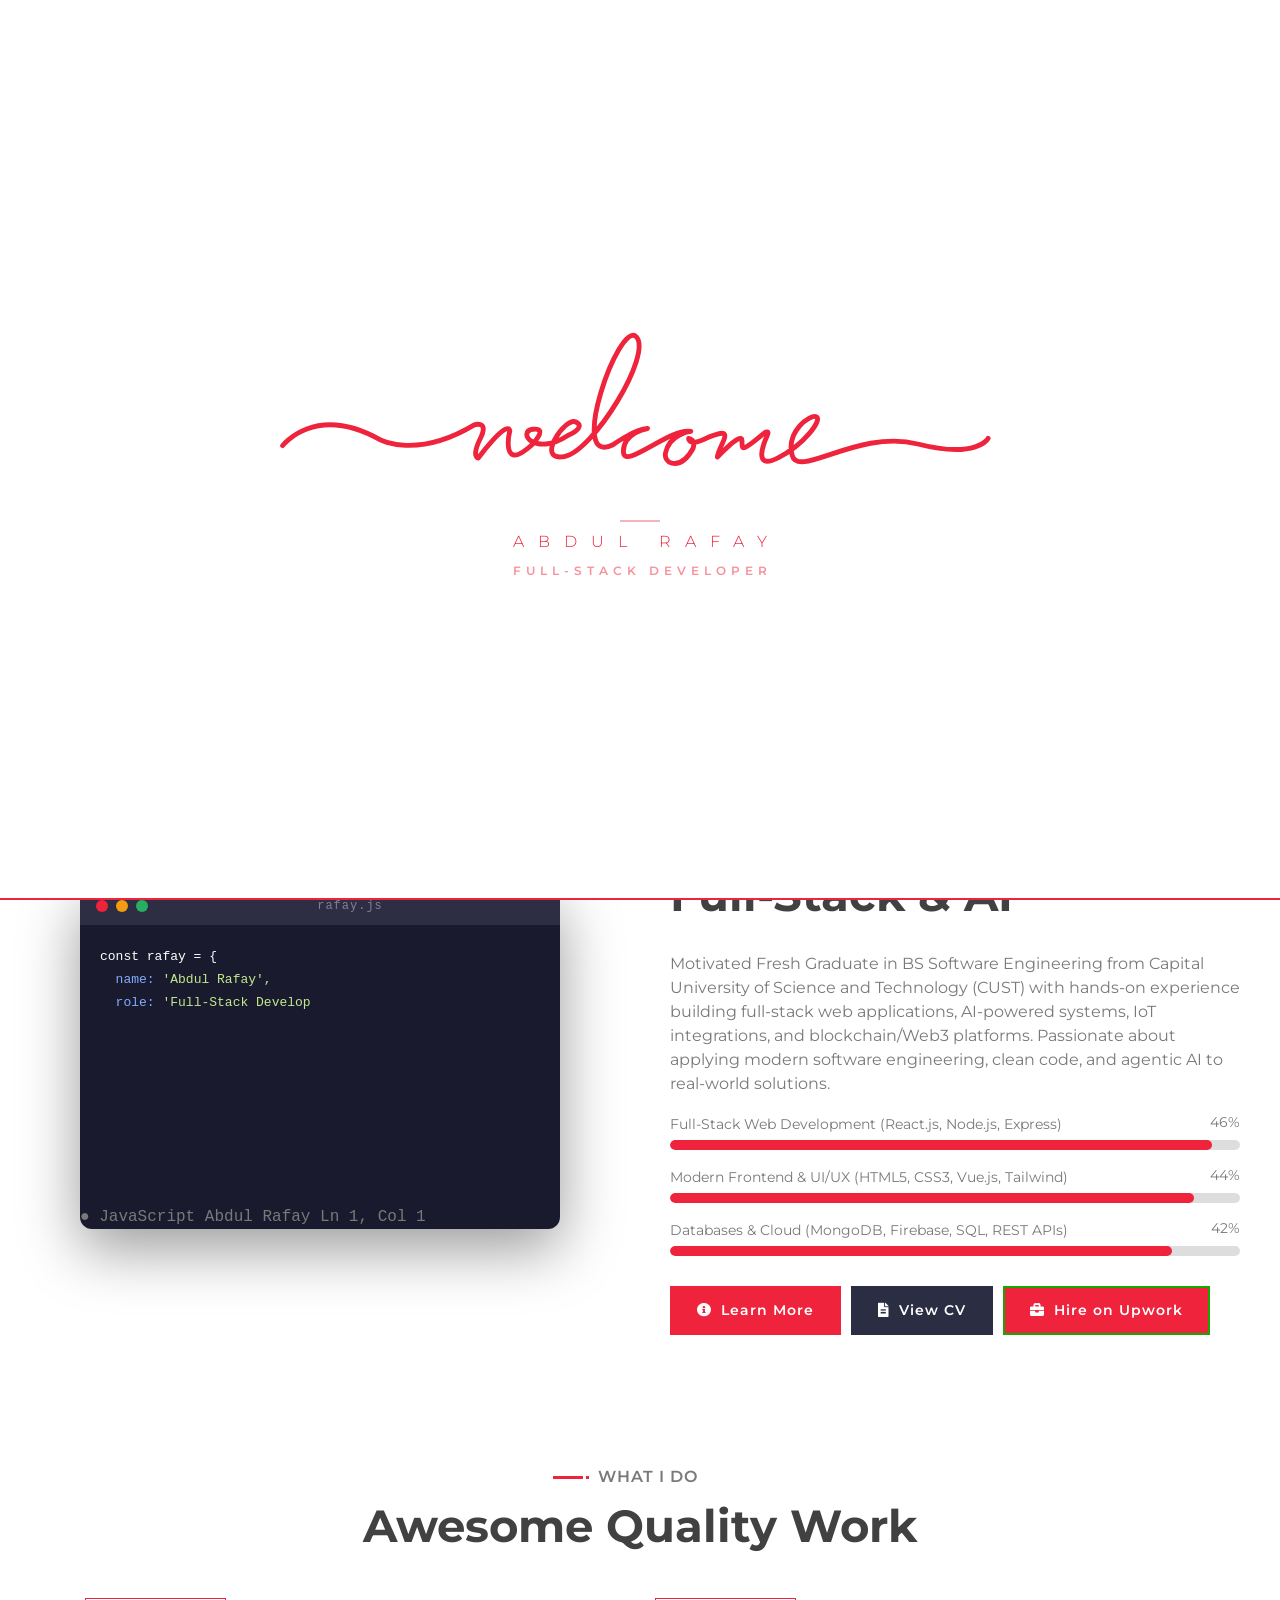
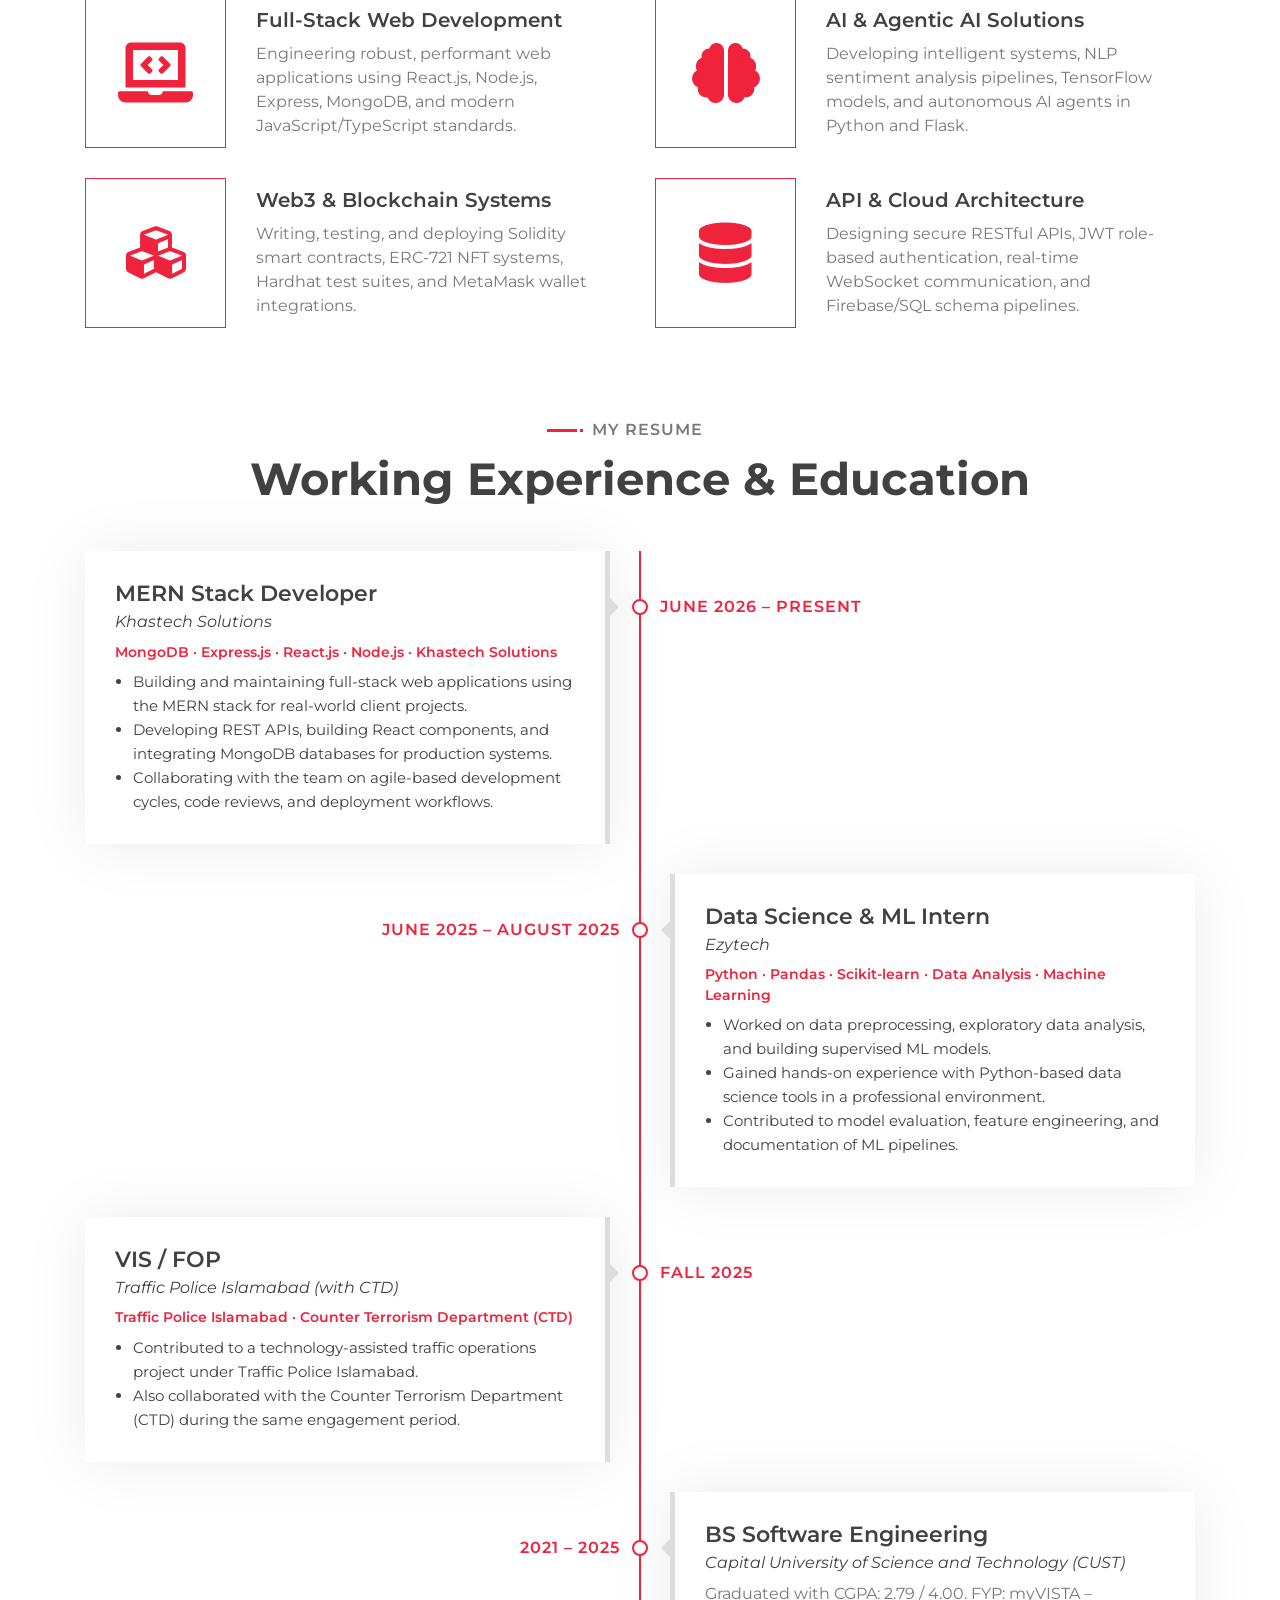
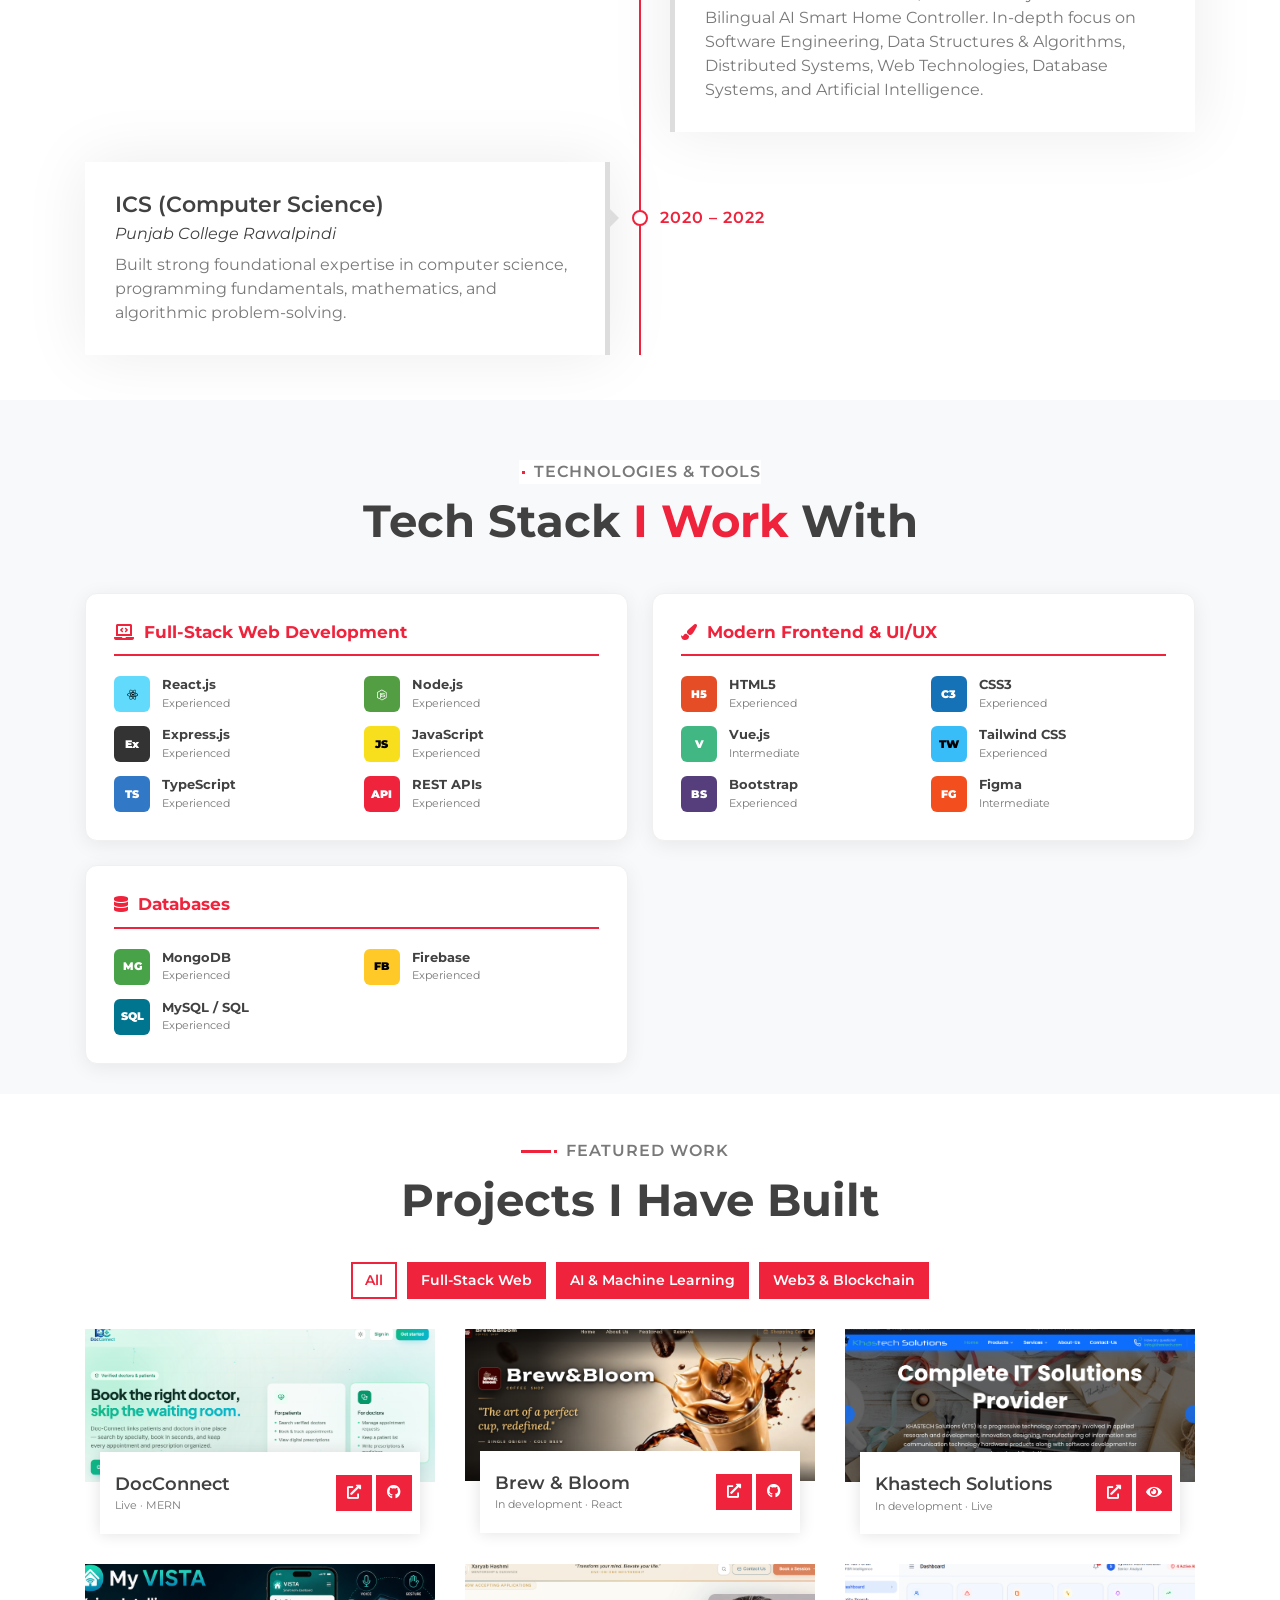
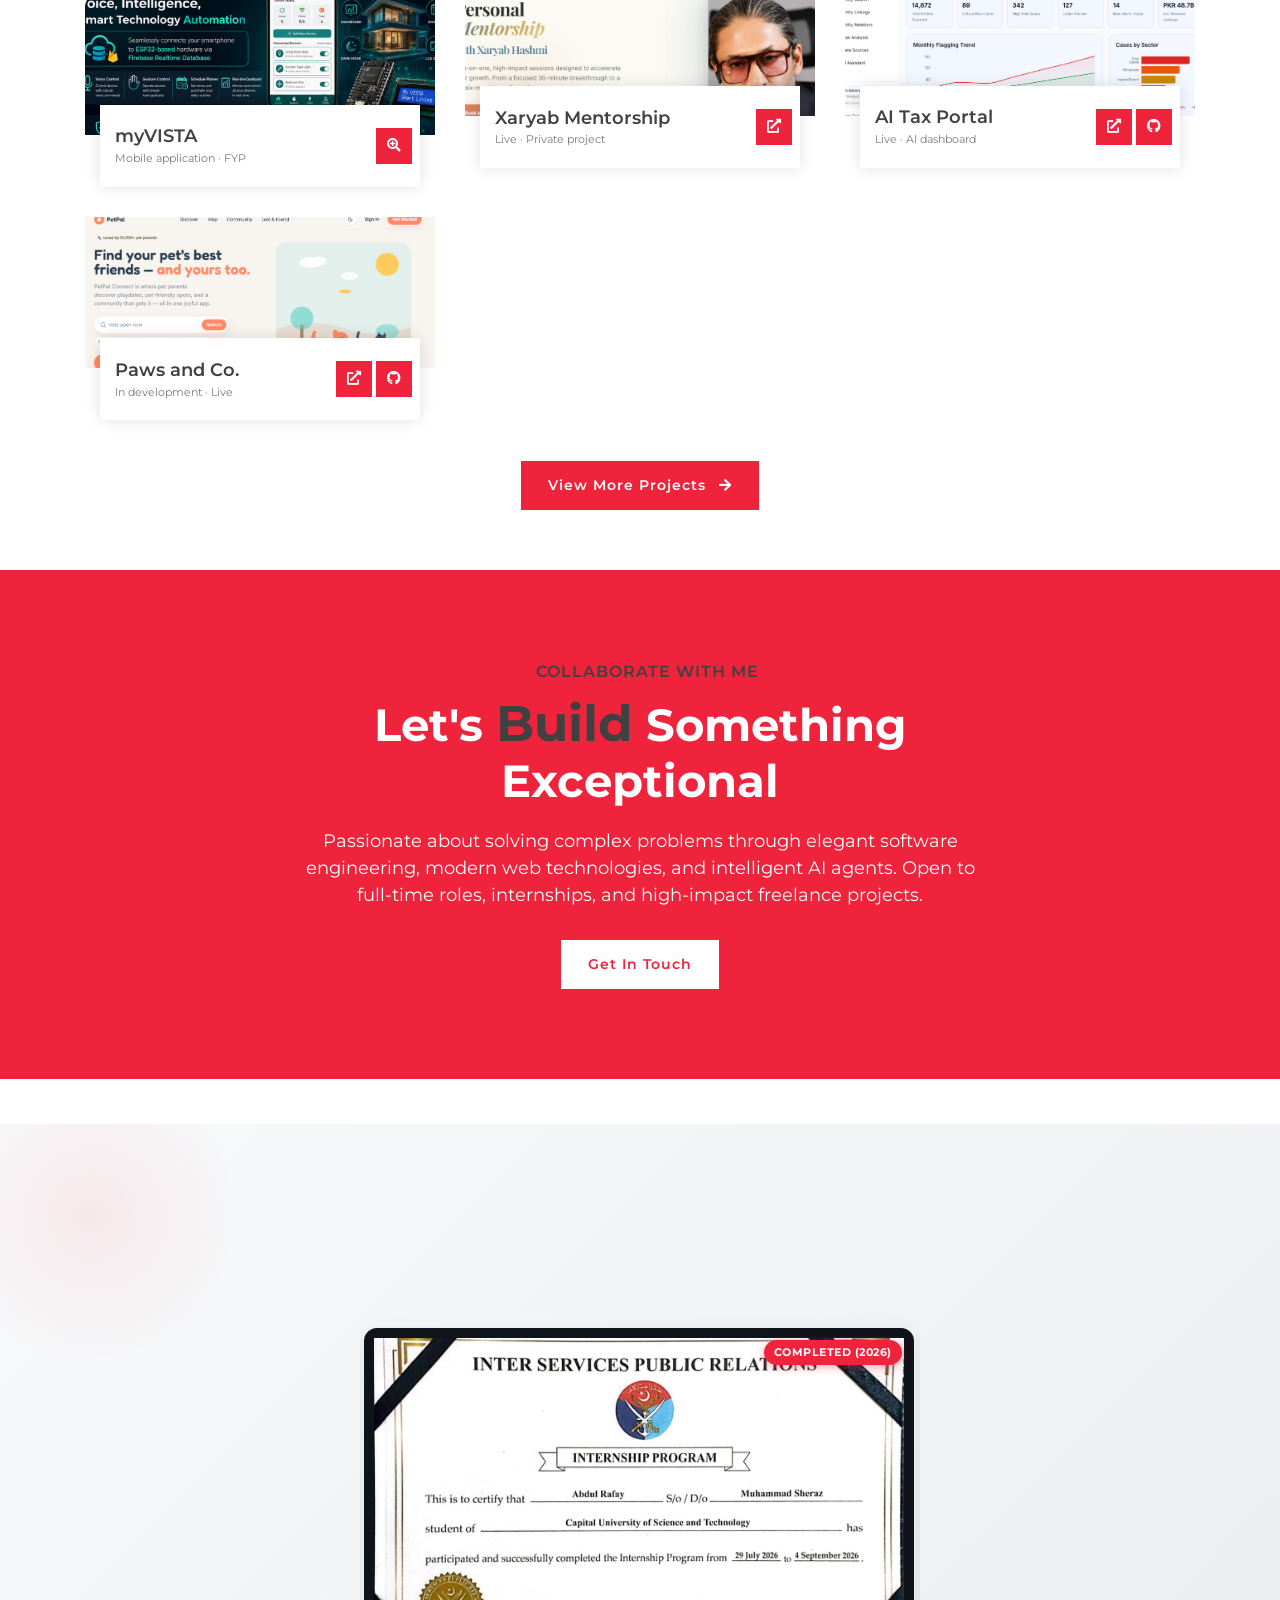
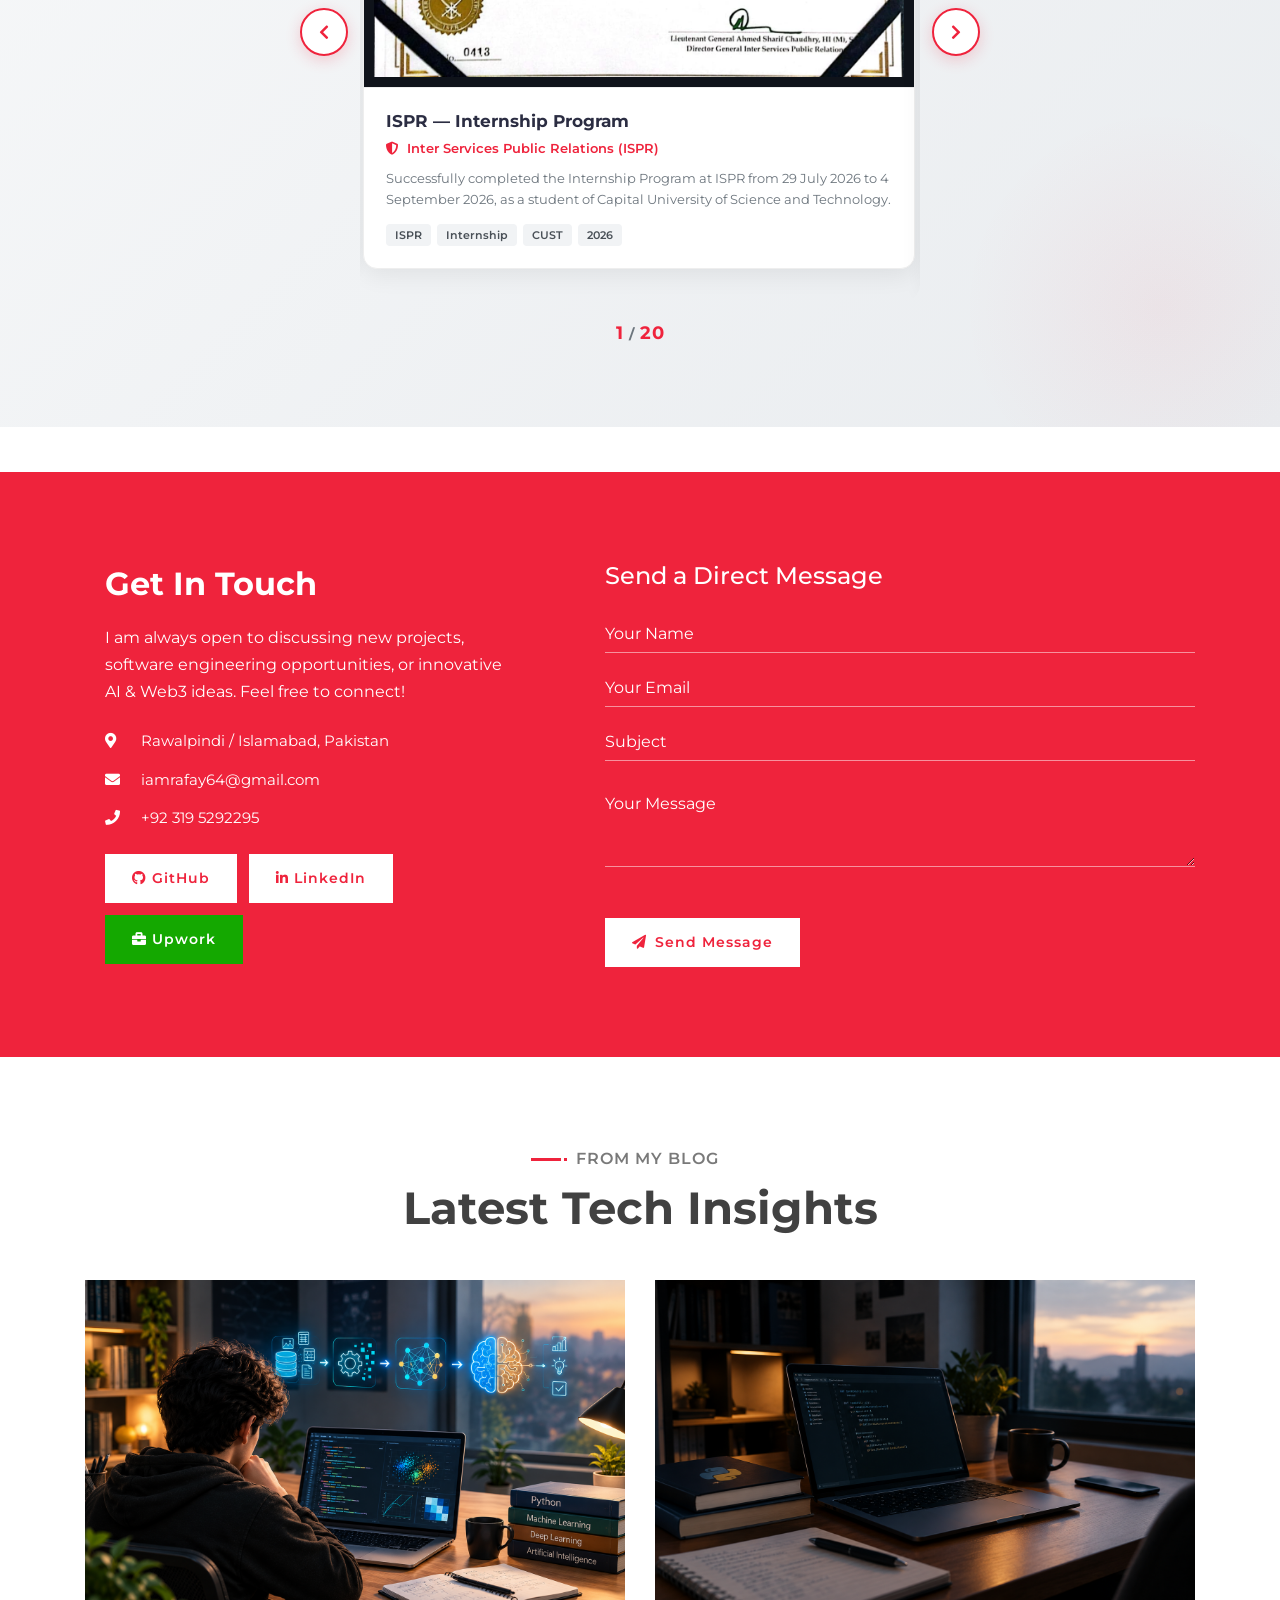
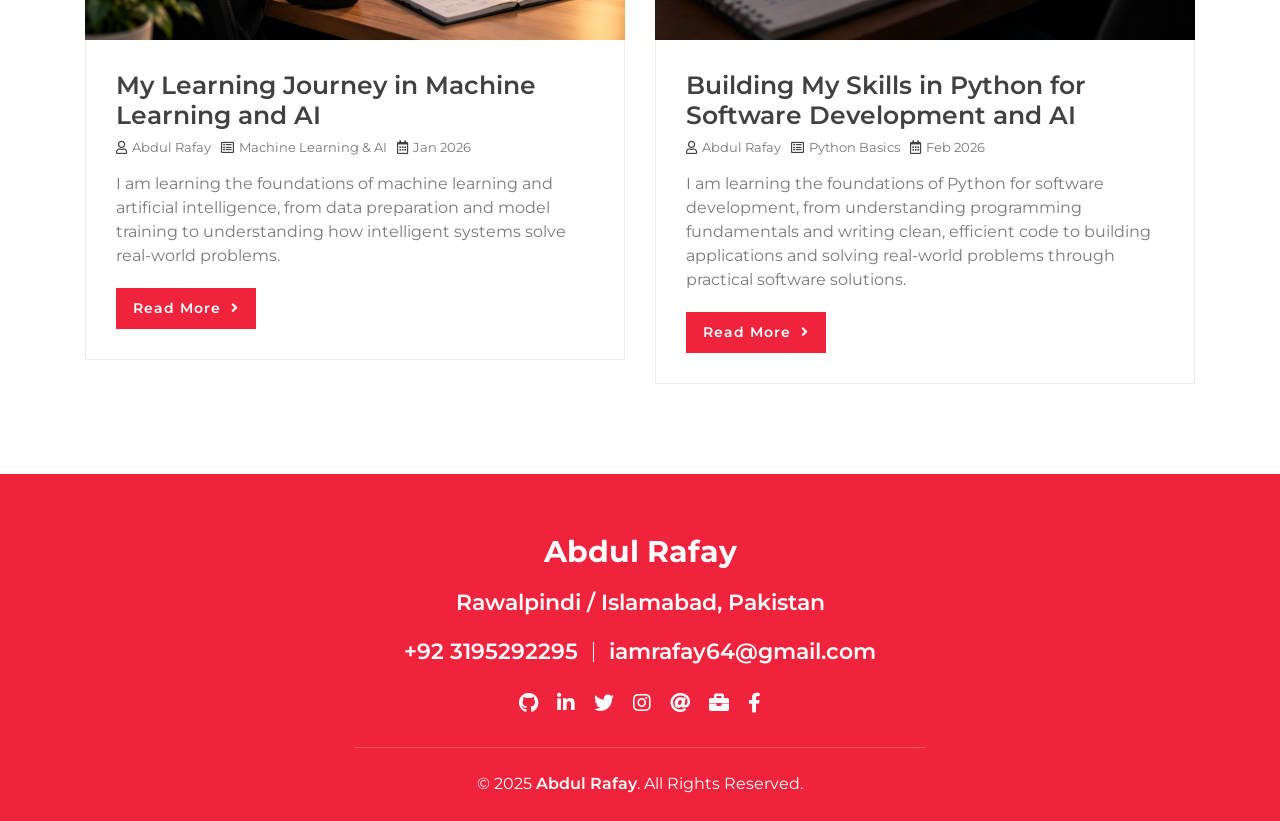
==== index.html @ e9bbb3b0 "Hero section update" ====
<!DOCTYPE html>
<html lang="en">

<head>
    <meta charset="utf-8">
    <title>Abdul Rafay - Portfolio</title>
    <meta content="width=device-width, initial-scale=1.0" name="viewport">
    <meta content="Free Website Template" name="keywords">
    <meta content="Free Website Template" name="description">

    <!-- Favicon -->
    <link rel="icon" type="image/x-icon" href="img/favicon.ico">
    <link rel="icon" type="image/png" sizes="32x32" href="img/favicon-32x32.png">
    <link rel="icon" type="image/png" sizes="16x16" href="img/favicon-16x16.png">
    <link rel="apple-touch-icon" sizes="180x180" href="img/favicon-32x32.png">

    <!-- Google Font -->
    <link href="https://fonts.googleapis.com/css2?family=Montserrat:wght@300;400;500;600;700&display=swap"
        rel="stylesheet">

    <!-- CSS Libraries -->
    <link href="https://stackpath.bootstrapcdn.com/bootstrap/4.4.1/css/bootstrap.min.css" rel="stylesheet">
    <link href="https://cdnjs.cloudflare.com/ajax/libs/font-awesome/5.10.0/css/all.min.css" rel="stylesheet">
    <link href="lib/animate/animate.min.css" rel="stylesheet">
    <link href="lib/owlcarousel/assets/owl.carousel.min.css" rel="stylesheet">
    <link href="lib/lightbox/css/lightbox.min.css" rel="stylesheet">

    <!-- Template Stylesheet -->
    <link href="css/style.css" rel="stylesheet">
</head>

<body data-spy="scroll" data-target=".navbar" data-offset="51">
    <!-- Intro Splash Start -->
<div class="corner c-tl"></div>
<div class="corner c-tr"></div>
<div class="corner c-bl"></div>
<div class="corner c-br"></div>

<div id="splash">
  <div class="splash-inner">

    <svg id="welcome-svg" viewBox="0 0 841.9 168.8"
      xmlns="http://www.w3.org/2000/svg"
      style="width:min(820px,90vw);height:auto;display:block;overflow:visible;">
      <path id="welcome-path"
        d="M54,129c0,0,32.9-43.8,100.4-5.9c0,0,37.3,20,96.4-15.4c0,0,15.7-5,6.2,14c-9.5,19-2.1,20-2.1,20
        s29.2-39.6,32.4-28.1c0,0-10.5,44.8,22.5,14.7c0,0,18-18.3,1.2-16.1c-16.8,2.3,1.7,28.7,35.9,6.4c0,0,19.4-8.3,8.3-13.9
        c-11.2-5.7-42.3,40.7-12.2,35.5s91.3-105.5,74-123.1c-17.3-17.6-71.7,135-23.8,111c0,0,21.6-15.7,35.5-16.7
        c0,0-25.1,4.1-24.8,23.8s48.2-25.2,69.2-20.8c0,0-22.2,2.4-26,22.4c-0.9,4.6,1.9,9.1,6.4,10.1
        c5.6,1.3,13.9-0.4,22-15.2c0,0,2.9-8.9-4.6-10.2c0,0-0.9,8.4,15.4,1.1c16.4-7.3,26.1-10.4,19.9,2.6
        s-5.8,15.6-5.8,15.6s24.6-26.4,25.2-17.3s-2.6,13.9,23.5-7.8c0,0,5.2-3.2,2.6,2.6
        c-2.6,5.8-16.4,37.1,11,23.2c27.4-13.9,45.9-39.6,39.3-42.2c-6.6-2.6-31.3,15.1-24.8,39.6
        s67.7-27.1,128.9-11.6s72.3-5.8,72.3-5.8"
        fill="none"
        stroke="#EF233C"
        stroke-width="5"
        stroke-linecap="round"
        stroke-linejoin="round"
        stroke-miterlimit="10"
      />
    </svg>

    <div class="name-wrap">
      <div class="name-divider"></div>
      <p class="name-line">Abdul Rafay</p>
      <p class="sub-line">Full-Stack Developer</p>
    </div>

  </div>
</div>

<div class="progress-track"><div class="progress-fill"></div></div>
<!-- Intro Splash End -->
    <!-- Nav Bar Start -->
    <div class="navbar navbar-expand-lg bg-light navbar-light">
        <div class="container-fluid">
            <a href="index.html" class="navbar-brand">Abdul.</a>
            <button type="button" class="navbar-toggler" data-toggle="collapse" data-target="#navbarCollapse">
                <span class="navbar-toggler-icon"></span>
            </button>

            <div class="collapse navbar-collapse justify-content-between" id="navbarCollapse">
                <div class="navbar-nav ml-auto">
                    <a href="#home" class="nav-item nav-link active">Home</a>
                    <a href="#about" class="nav-item nav-link">About</a>
                    <a href="#service" class="nav-item nav-link">Service</a>
                    <a href="#experience" class="nav-item nav-link">Experience</a>
                    <a href="#tech-stack" class="nav-item nav-link">Tech Stack</a>
                    <a href="#portfolio" class="nav-item nav-link">Projects</a>

                    <a href="#certificates" class="nav-item nav-link">Certificates</a>
                    <a href="#blog" class="nav-item nav-link">Blog</a>
                    <a href="#contact" class="nav-item nav-link">Contact</a>
                </div>
            </div>
        </div>
    </div>
    <!-- Nav Bar End -->


    <!-- Hero Start -->
    <div class="hero" id="home">
        <div class="container-fluid">
            <div class="row align-items-center">
                <div class="col-sm-12 col-md-6">
                    <div class="hero-content">
                        <div class="hero-text">
                         <p class="hero-greeting">
                              Hi, I'm Abdul Rafay 
                             <span class="wave-hand">👋</span>
                             </p>
                              <h1 class="hero-title">SOFTWARE<br>ENGINEER</h1>
                             <h2></h2>
                              <div class="typed-text">Web Developer, MERN Stack Dev, Front End Developer, Back End Developer, AI Enthusiast</div>
                              </div>
                              <div class="hero-btn">
                             <a class="btn" href="mailto:iamrafay64@gmail.com"><i class="fa fa-envelope mr-1"></i> Hire
                                Me</a>
                            <a class="btn btn-upwork" href="https://www.upwork.com/freelancers/~0103571b9de9fb4c9f?mp_source=share" target="_blank"><i class="fas fa-briefcase mr-1"></i> Upwork Profile</a>
                            <a class="btn" href="#contact"><i class="fa fa-paper-plane mr-1"></i> Contact Me</a>
                        </div>
                    </div>
                </div>
                <div class="col-sm-12 col-md-6 d-none d-md-block">
                    <div class="hero-image">
                        <img src="img/hero.png" alt="Abdul Rafay">
                    </div>
                </div>
            </div>
        </div>
    </div>
    <!-- Hero End -->


    <!-- About Start -->
    <div class="about wow fadeInUp" data-wow-delay="0.1s" id="about">
        <div class="container-fluid">
            <div class="row align-items-center">
                <div class="col-lg-6">
                    <div class="about-img" style="display:flex;align-items:center;justify-content:center;padding:30px;">
                    <div class="terminal-wrap">
                     <div class="t-bar">
                       <div class="dot d-red"></div>
                         <div class="dot d-yellow"></div>
                            <div class="dot d-green"></div>
                            <span class="t-title">rafay.js</span>
                            </div>
                                <div class="t-body" id="tbody"></div>
                                    <div class="status-bar">
                                     <span>● JavaScript</span>
                                     <span>Abdul Rafay</span>
                                     <span>Ln 1, Col 1</span>
                                    </div>
                                </div>
                                </div>
                 </div>
                 <div class="col-lg-6">
                    <div class="about-content">
                        <div class="section-header text-left">
                            <p>Learn About Me</p>
                            <h2>Software Engineer | Full-Stack & AI</h2>
                        </div>
                        <div class="about-text">
                            <p>
                                Motivated Fresh Graduate in BS Software Engineering from Capital University of Science
                                and Technology (CUST) with hands-on experience building full-stack web applications,
                                AI-powered systems, IoT integrations, and blockchain/Web3 platforms. Passionate about
                                applying modern software engineering, clean code, and agentic AI to real-world
                                solutions.
                            </p>
                        </div>
                        <div class="skills">
                            <div class="skill-name">
                                <p>Full-Stack Web Development (React.js, Node.js, Express)</p>
                                <p>95%</p>
                            </div>
                            <div class="progress">
                                <div class="progress-bar" role="progressbar" aria-valuenow="95" aria-valuemin="0"
                                    aria-valuemax="100"></div>
                            </div>
                            <div class="skill-name">
                                <p>Modern Frontend & UI/UX (HTML5, CSS3, Vue.js, Tailwind)</p>
                                <p>92%</p>
                            </div>
                            <div class="progress">
                                <div class="progress-bar" role="progressbar" aria-valuenow="92" aria-valuemin="0"
                                    aria-valuemax="100"></div>
                            </div>
                            <div class="skill-name">
                                <p>Databases & Cloud (MongoDB, Firebase, SQL, REST APIs)</p>
                                <p>88%</p>
                            </div>
                            <div class="progress">
                                <div class="progress-bar" role="progressbar" aria-valuenow="88" aria-valuemin="0"
                                    aria-valuemax="100"></div>
                            </div>
                           
                        </div>
                        <div class="d-flex align-items-center flex-wrap" style="gap: 10px;">
                            <button type="button" class="btn" data-toggle="modal" data-target="#aboutModal">
                                <i class="fa fa-info-circle mr-1"></i> Learn More
                            </button>
                            <a class="btn" href="cv.html"
                                style="background: #2b2d42; box-shadow: inset 0 0 0 50px #2b2d42;">
                                <i class="fa fa-file-alt mr-1"></i> View CV
                            </a>
                            <a class="btn btn-upwork" href="https://www.upwork.com/freelancers/~0103571b9de9fb4c9f?mp_source=share" target="_blank">
                                <i class="fas fa-briefcase mr-1"></i> Hire on Upwork
                            </a>
                        </div>
                    </div>
                </div>
            </div>
        </div>
    </div>
    <!-- About End -->

    <!-- About Me Modal Start -->
    <div class="modal fade about-modal" id="aboutModal" tabindex="-1" role="dialog" aria-labelledby="aboutModalLabel"
        aria-hidden="true">
        <div class="modal-dialog modal-dialog-centered modal-lg" role="document">
            <div class="modal-content">
                <div class="modal-header">
                    <h5 class="modal-title" id="aboutModalLabel">
                        <i class="fa fa-user"></i> About Abdul Rafay
                    </h5>
                    <button type="button" class="close" data-dismiss="modal" aria-label="Close">
                        <span aria-hidden="true">&times;</span>
                    </button>
                </div>
                <div class="modal-body">
                    <!-- Profile Picture and Bio -->
                    <div class="row mb-4 align-items-center">
                        <div class="col-md-5 mb-3 mb-md-0 text-center">
                            <div class="about-modal-img-wrap">
                                <img src="img/about.png" alt="Abdul Rafay" class="img-fluid about-modal-img">
                            </div>
                        </div>
                        <div class="col-md-7">
                            <h4 style="font-weight: 700; color: #2b2d42; margin-bottom: 5px;">Abdul Rafay</h4>
                            <p style="color: #EF233C; font-weight: 600; margin-bottom: 12px;">Full-Stack Web Developer &
                                AI / Agentic AI Enthusiast</p>
                            <p style="font-size: 14px; line-height: 1.6; color: #555;">
                                Motivated Software Engineer from CUST with extensive experience in architecting modern
                                web applications, AI-assisted tools, and blockchain platforms. Proven ability to lead
                                agile engineering sprints, integrate hardware IoT with web APIs, and write clean,
                                maintainable code.
                            </p>
                            <div style="font-size: 13px; color: #444;">
                                <p class="mb-1"><i
                                        class="fa fa-map-marker-alt text-danger mr-2"></i><strong>Location:</strong>
                                    Rawalpindi / Islamabad, Pakistan</p>
                                <p class="mb-1"><i class="fa fa-envelope text-danger mr-2"></i><strong>Email:</strong>
                                    iamrafay64@gmail.com</p>
                                <p class="mb-1"><i class="fa fa-phone text-danger mr-2"></i><strong>Phone:</strong> +92
                                    319 5292295</p>
                                <p class="mb-0"><i
                                        class="fa fa-check-circle text-success mr-2"></i><strong>Status:</strong>
                                    Immediately available for full-time roles & internships (Remote / On-site)</p>
                            </div>
                        </div>
                    </div>

                    <!-- Education Details -->
                    <div class="about-modal-card">
                        <h5><i class="fa fa-graduation-cap"></i> Education Background</h5>
                        <div class="mb-3 pl-2" style="border-left: 2px solid #EF233C;">
                            <div class="d-flex justify-content-between flex-wrap">
                                <strong>BS Software Engineering</strong>
                                <span class="text-muted" style="font-size: 13px;">2022 – 2026</span>
                            </div>
                            <p class="mb-1 text-danger" style="font-weight: 600; font-size: 14px;">Capital University of
                                Science and Technology (CUST)</p>
                            <p class="mb-0 text-muted" style="font-size: 13px;">CGPA: 2.79 / 4.00 | Graduated 2026 |
                                FYP: myVISTA – Bilingual AI Smart Home Controller</p>
                        </div>
                        <div class="mb-3 pl-2" style="border-left: 2px solid #ddd;">
                            <div class="d-flex justify-content-between flex-wrap">
                                <strong>ICS (Intermediate in Computer Science)</strong>
                                <span class="text-muted" style="font-size: 13px;">2020 – 2022</span>
                            </div>
                            <p class="mb-1 text-muted" style="font-size: 14px;">Punjab College Rawalpindi (Result: 60%)
                            </p>
                        </div>
                        <div class="pl-2" style="border-left: 2px solid #ddd;">
                            <div class="d-flex justify-content-between flex-wrap">
                                <strong>Matriculation</strong>
                                <span class="text-muted" style="font-size: 13px;">2018 – 2020</span>
                            </div>
                            <p class="mb-0 text-muted" style="font-size: 14px;">Honhaar Grammar School (Result: 70%)</p>
                        </div>
                    </div>

                    <!-- Technical Skills & Stack -->
                    <div class="about-modal-card">
                        <h5><i class="fa fa-tools"></i> Core Technical Proficiencies</h5>
                        <div class="mb-2">
                            <span class="text-dark" style="font-size: 13px; font-weight: 700;">Languages:</span>
                            <div class="modal-badge-list">
                            
                                <span class="modal-badge">JavaScript (ES6+)</span>
                                <span class="modal-badge">TypeScript</span>
                                <span class="modal-badge">C / C++</span>
                                <span class="modal-badge">Solidity</span>
                                <span class="modal-badge">HTML5</span>
                                <span class="modal-badge">CSS3</span>
                                <span class="modal-badge">SQL</span>
                                
                            </div>
                        </div>
                        <div class="mb-2 mt-3">
                            <span class="text-dark" style="font-size: 13px; font-weight: 700;">Frameworks & Web
                                Technologies:</span>
                            <div class="modal-badge-list">
                                <span class="modal-badge">React.js</span>
                                <span class="modal-badge">Node.js</span>
                                <span class="modal-badge">Express.js</span>
                                <span class="modal-badge">Vue.js</span>
                                <span class="modal-badge">Flask</span>
                                <span class="modal-badge">REST APIs</span>
                            </div>
                        </div>
                        <div class="mt-3">
                            <span class="text-dark" style="font-size: 13px; font-weight: 700;"> Databases:</span>
                            <div class="modal-badge-list">
                                
                                <span class="modal-badge">Agentic AI</span>
                                <span class="modal-badge">MongoDB</span>
                                <span class="modal-badge">Firebase</span>
                                <span class="modal-badge">MySQL</span>
                            </div>
                        </div>
                    </div>

                    <!-- Soft Skills & Methodologies -->
                    <div class="about-modal-card">
                        <h5><i class="fa fa-users-cog"></i> Methodologies & Soft Skills</h5>
                        <div class="modal-badge-list">
                            <span class="modal-badge">Agile / Scrum</span>
                            <span class="modal-badge">Git-Flow Branching</span>
                            <span class="modal-badge">Sprint Planning & Standups</span>
                            <span class="modal-badge">Problem Solving</span>
                            <span class="modal-badge">Leadership</span>
                            <span class="modal-badge">Time Management</span>
                            <span class="modal-badge">Effective Communication</span>
                        </div>
                    </div>
                </div>
                <div class="modal-footer d-flex justify-content-between">
                    <div>
                        <a href="https://github.com/iabdul-rafay" target="_blank" class="text-dark mr-3"
                            style="font-size: 18px;"><i class="fab fa-github"></i></a>
                        <a href="https://www.linkedin.com/in/abdul-rafay-76b165320/" target="_blank"
                            class="text-primary mr-3" style="font-size: 18px;"><i class="fab fa-linkedin"></i></a>
                        <a href="https://x.com/iabdul_rafay" target="_blank" class="text-dark mr-3"
                            style="font-size: 18px;"><i class="fab fa-twitter"></i></a>
                        <a href="https://www.instagram.com/iabdul.rafay7" target="_blank" class="text-danger mr-3"
                            style="font-size: 18px;"><i class="fab fa-instagram"></i></a>
                        <a href="https://www.upwork.com/freelancers/~0103571b9de9fb4c9f" target="_blank"
                            style="font-size: 18px; color: #14a800;"><i class="fas fa-briefcase"></i></a>
                    </div>
                    <div>
                        <a href="cv.html" target="_blank" class="btn btn-sm mr-2" style="padding: 8px 16px;">
                            <i class="fa fa-file-alt mr-1"></i> View CV
                        </a>
                        <button type="button" class="btn btn-secondary btn-sm" data-dismiss="modal"
                            style="padding: 8px 16px; background: #6c757d; border-color: #6c757d;">
                            Close
                        </button>
                    </div>
                </div>
            </div>
        </div>
    </div>
    <!-- About Me Modal End -->

    <!-- Project Details Modal Start -->
    <div class="modal fade project-modal" id="projectModal" tabindex="-1" role="dialog"
        aria-labelledby="projectModalLabel" aria-hidden="true">
        <div class="modal-dialog modal-dialog-centered modal-lg" role="document">
            <div class="modal-content">
                <div class="modal-header">
                    <div>
                        <h5 class="modal-title" id="projectModalLabel">Project Details</h5>
                        <span class="project-modal-category" id="projectModalCategory"></span>
                    </div>
                    <button type="button" class="close" data-dismiss="modal" aria-label="Close">
                        <span aria-hidden="true">&times;</span>
                    </button>
                </div>
                <div class="modal-body">
                    <p class="project-modal-description" id="projectModalDescription"></p>
                    <div class="project-modal-section">
                        <h6><i class="fa fa-layer-group"></i> Technology Stack</h6>
                        <div class="modal-badge-list" id="projectModalStack"></div>
                    </div>
                    <div class="project-modal-section">
                        <h6><i class="fa fa-tasks"></i> Project Highlights</h6>
                        <ul class="project-modal-highlights" id="projectModalHighlights"></ul>
                    </div>
                </div>
                <div class="modal-footer" id="projectModalLinks"></div>
            </div>
        </div>
    </div>
    <!-- Project Details Modal End -->


    <!-- Service Start -->
    <div class="service" id="service">
        <div class="container">
            <div class="section-header text-center wow zoomIn" data-wow-delay="0.1s">
                <p>What I do</p>
                <h2>Awesome Quality Work</h2>
            </div>
            <div class="row">
                <div class="col-lg-6 wow fadeInUp" data-wow-delay="0.0s">
                    <div class="service-item">
                        <div class="service-icon">
                            <i class="fa fa-laptop-code"></i>
                        </div>
                        <div class="service-text">
                            <h3>Full-Stack Web Development</h3>
                            <p>
                                Engineering robust, performant web applications using React.js, Node.js, Express,
                                MongoDB, and modern JavaScript/TypeScript standards.
                            </p>
                        </div>
                    </div>
                </div>
                <div class="col-lg-6 wow fadeInUp" data-wow-delay="0.2s">
                    <div class="service-item">
                        <div class="service-icon">
                            <i class="fa fa-brain"></i>
                        </div>
                        <div class="service-text">
                            <h3>AI & Agentic AI Solutions</h3>
                            <p>
                                Developing intelligent systems, NLP sentiment analysis pipelines, TensorFlow models, and
                                autonomous AI agents in Python and Flask.
                            </p>
                        </div>
                    </div>
                </div>
                <div class="col-lg-6 wow fadeInUp" data-wow-delay="0.4s">
                    <div class="service-item">
                        <div class="service-icon">
                            <i class="fa fa-cubes"></i>
                        </div>
                        <div class="service-text">
                            <h3>Web3 & Blockchain Systems</h3>
                            <p>
                                Writing, testing, and deploying Solidity smart contracts, ERC-721 NFT systems, Hardhat
                                test suites, and MetaMask wallet integrations.
                            </p>
                        </div>
                    </div>
                </div>
                <div class="col-lg-6 wow fadeInUp" data-wow-delay="0.6s">
                    <div class="service-item">
                        <div class="service-icon">
                            <i class="fa fa-database"></i>
                        </div>
                        <div class="service-text">
                            <h3>API & Cloud Architecture</h3>
                            <p>
                                Designing secure RESTful APIs, JWT role-based authentication, real-time WebSocket
                                communication, and Firebase/SQL schema pipelines.
                            </p>
                        </div>
                    </div>
                </div>
            </div>
        </div>
    </div>
    <!-- Service End -->


    <!-- Experience Start -->
    <div class="experience" id="experience">
        <div class="container">
            <header class="section-header text-center wow zoomIn" data-wow-delay="0.1s">
                <p>My Resume</p>
                <h2>Working Experience & Education</h2>
            </header>
            <div class="timeline">
                <div class="timeline-item left wow slideInLeft" data-wow-delay="0.1s">
                    <div class="timeline-text">
                        <div class="timeline-date">June 2026 – Present</div>
                        <h2>MERN Stack Developer</h2>
                        <h4>Khastech Solutions</h4>
                        <p style="font-size: 13.5px; font-weight: 600; color: #EF233C; margin-bottom: 8px;">
                            MongoDB · Express.js · React.js · Node.js · Khastech Solutions
                        </p>
                        <ul style="margin: 0; padding-left: 18px; font-size: 15px; color: #414141; line-height: 1.6;">
                            <li>Building and maintaining full-stack web applications using the MERN stack for real-world client projects.</li>
                            <li>Developing REST APIs, building React components, and integrating MongoDB databases for production systems.</li>
                            <li>Collaborating with the team on agile-based development cycles, code reviews, and deployment workflows.</li>
                        </ul>
                    </div>
                </div>
                <div class="timeline-item right wow slideInRight" data-wow-delay="0.1s">
                    <div class="timeline-text">
                        <div class="timeline-date">June 2025 – August 2025</div>
                        <h2>Data Science & ML Intern</h2>
                        <h4>Ezytech</h4>
                        <p style="font-size: 13.5px; font-weight: 600; color: #EF233C; margin-bottom: 8px;">
                            Python · Pandas · Scikit-learn · Data Analysis · Machine Learning
                        </p>
                        <ul style="margin: 0; padding-left: 18px; font-size: 15px; color: #414141; line-height: 1.6;">
                            <li>Worked on data preprocessing, exploratory data analysis, and building supervised ML models.</li>
                            <li>Gained hands-on experience with Python-based data science tools in a professional environment.</li>
                            <li>Contributed to model evaluation, feature engineering, and documentation of ML pipelines.</li>
                        </ul>
                    </div>
                </div>
                <div class="timeline-item left wow slideInLeft" data-wow-delay="0.1s">
                    <div class="timeline-text">
                        <div class="timeline-date">Fall 2025</div>
                        <h2>VIS / FOP</h2>
                        <h4>Traffic Police Islamabad (with CTD)</h4>
                        <p style="font-size: 13.5px; font-weight: 600; color: #EF233C; margin-bottom: 8px;">
                            Traffic Police Islamabad · Counter Terrorism Department (CTD)
                        </p>
                        <ul style="margin: 0; padding-left: 18px; font-size: 15px; color: #414141; line-height: 1.6;">
                            <li>Contributed to a technology-assisted traffic operations project under Traffic Police Islamabad.</li>
                            <li>Also collaborated with the Counter Terrorism Department (CTD) during the same engagement period.</li>
                        </ul>
                    </div>
                </div>
                <div class="timeline-item right wow slideInRight" data-wow-delay="0.1s">
                    <div class="timeline-text">
                        <div class="timeline-date">2021 – 2025</div>
                        <h2>BS Software Engineering</h2>
                        <h4>Capital University of Science and Technology (CUST)</h4>
                        <p>
                            Graduated with CGPA: 2.79 / 4.00. FYP: myVISTA – Bilingual AI Smart Home Controller. In-depth focus on Software Engineering, Data Structures & Algorithms, Distributed Systems, Web Technologies, Database Systems, and Artificial Intelligence.
                        </p>
                    </div>
                </div>
                <div class="timeline-item left wow slideInLeft" data-wow-delay="0.1s">
                    <div class="timeline-text">
                        <div class="timeline-date">2020 – 2022</div>
                        <h2>ICS (Computer Science)</h2>
                        <h4>Punjab College Rawalpindi</h4>
                        <p>
                            Built strong foundational expertise in computer science, programming fundamentals,
                            mathematics, and algorithmic problem-solving.
                        </p>
                    </div>
                </div>
            </div>
        </div>
    </div>
    <!-- Job Experience End -->


    <!-- Tech Stack Start -->
<div class="tech-stack-section" id="tech-stack">
    <div class="container">
        <div class="section-header text-center wow zoomIn" data-wow-delay="0.1s">
            <p>Technologies & Tools</p>
            <h2>Tech Stack <span style="color:#EF233C;">I Work</span> With</h2>
        </div>

        <div class="skills-grid-wrapper">

            <!-- Card 1: Full-Stack Web Development -->
            <div class="skill-category-card wow fadeInUp" data-wow-delay="0.1s">
                <h3 class="skill-cat-title"><i class="fa fa-laptop-code"></i> Full-Stack Web Development</h3>
                <div class="skill-items">
                    <div class="skill-item">
                        <span class="skill-fallback-icon" style="background:#61dafb;color:#000;display:flex;"><i class="fab fa-react"></i></span>
                        <div class="skill-info"><span class="skill-name">React.js</span><span class="skill-level">Experienced</span></div>
                    </div>
                    <div class="skill-item">
                        <span class="skill-fallback-icon" style="background:#539e43;display:flex;"><i class="fab fa-node-js"></i></span>
                        <div class="skill-info"><span class="skill-name">Node.js</span><span class="skill-level">Experienced</span></div>
                    </div>
                    <div class="skill-item">
                        <span class="skill-fallback-icon" style="background:#333;display:flex;"><b>Ex</b></span>
                        <div class="skill-info"><span class="skill-name">Express.js</span><span class="skill-level">Experienced</span></div>
                    </div>
                    <div class="skill-item">
                        <span class="skill-fallback-icon" style="background:#f7df1e;color:#000;display:flex;"><b>JS</b></span>
                        <div class="skill-info"><span class="skill-name">JavaScript</span><span class="skill-level">Experienced</span></div>
                    </div>
                    <div class="skill-item">
                        <span class="skill-fallback-icon" style="background:#3178c6;display:flex;"><b>TS</b></span>
                        <div class="skill-info"><span class="skill-name">TypeScript</span><span class="skill-level">Experienced</span></div>
                    </div>
                    <div class="skill-item">
                        <span class="skill-fallback-icon" style="background:#EF233C;display:flex;"><b>API</b></span>
                        <div class="skill-info"><span class="skill-name">REST APIs</span><span class="skill-level">Experienced</span></div>
                    </div>
                </div>
            </div>

            <!-- Card 2: Modern Frontend & UI/UX -->
            <div class="skill-category-card wow fadeInUp" data-wow-delay="0.2s">
                <h3 class="skill-cat-title"><i class="fa fa-paint-brush"></i> Modern Frontend & UI/UX</h3>
                <div class="skill-items">
                    <div class="skill-item">
                        <span class="skill-fallback-icon" style="background:#e44d26;display:flex;"><b>H5</b></span>
                        <div class="skill-info"><span class="skill-name">HTML5</span><span class="skill-level">Experienced</span></div>
                    </div>
                    <div class="skill-item">
                        <span class="skill-fallback-icon" style="background:#1572b6;display:flex;"><b>C3</b></span>
                        <div class="skill-info"><span class="skill-name">CSS3</span><span class="skill-level">Experienced</span></div>
                    </div>
                    <div class="skill-item">
                        <span class="skill-fallback-icon" style="background:#41b883;display:flex;"><b>V</b></span>
                        <div class="skill-info"><span class="skill-name">Vue.js</span><span class="skill-level">Intermediate</span></div>
                    </div>
                    <div class="skill-item">
                        <span class="skill-fallback-icon" style="background:#38bdf8;color:#000;display:flex;"><b>TW</b></span>
                        <div class="skill-info"><span class="skill-name">Tailwind CSS</span><span class="skill-level">Experienced</span></div>
                    </div>
                    <div class="skill-item">
                        <span class="skill-fallback-icon" style="background:#563d7c;display:flex;"><b>BS</b></span>
                        <div class="skill-info"><span class="skill-name">Bootstrap</span><span class="skill-level">Experienced</span></div>
                    </div>
                    <div class="skill-item">
                        <span class="skill-fallback-icon" style="background:#f24e1e;display:flex;"><b>FG</b></span>
                        <div class="skill-info"><span class="skill-name">Figma</span><span class="skill-level">Intermediate</span></div>
                    </div>
                </div>
            </div>
 
            <!-- Card 3: Databases, Cloud & Web3 -->
            <div class="skill-category-card wow fadeInUp" data-wow-delay="0.4s">
                <h3 class="skill-cat-title"><i class="fa fa-database"></i> Databases</h3>
                <div class="skill-items">
                    <div class="skill-item">
                        <span class="skill-fallback-icon" style="background:#47a248;display:flex;"><b>MG</b></span>
                        <div class="skill-info"><span class="skill-name">MongoDB</span><span class="skill-level">Experienced</span></div>
                    </div>
                    <div class="skill-item">
                        <span class="skill-fallback-icon" style="background:#ffca28;color:#000;display:flex;"><b>FB</b></span>
                        <div class="skill-info"><span class="skill-name">Firebase</span><span class="skill-level">Experienced</span></div>
                    </div>
                    <div class="skill-item">
                        <span class="skill-fallback-icon" style="background:#00758f;display:flex;"><b>SQL</b></span>
                        <div class="skill-info"><span class="skill-name">MySQL / SQL</span><span class="skill-level">Experienced</span></div>
                    </div>
                </div>
            </div>

        </div>
    </div>
</div>
<!-- Tech Stack End -->

    <!-- Portfolio / Projects Start -->
    <div class="portfolio" id="portfolio">
        <div class="container">
            <div class="section-header text-center wow zoomIn" data-wow-delay="0.1s">
                <p>Featured Work</p>
                <h2>Projects <span>I Have</span> Built</h2>
            </div>
            <div class="row">
                <div class="col-12">
                    <ul id="portfolio-filter">
                        <li data-filter="*" class="filter-active">All</li>
                        <li data-filter=".filter-web">Full-Stack Web</li>
                        <li data-filter=".filter-ai">AI & Machine Learning</li>
                        <li data-filter=".filter-web3">Web3 & Blockchain</li>
                    </ul>
                </div>
            </div>
            <div class="row portfolio-container">
                <!-- Featured Project 1: DocConnect -->
                <div class="col-lg-4 col-md-6 col-sm-12 portfolio-item filter-web wow fadeInUp" data-wow-delay="0.0s">
                    <div class="portfolio-wrap project-trigger" data-project="docconnect" role="button" tabindex="0" aria-label="View DocConnect project details">
                        <div class="portfolio-img">
                            <img src="img/DocConnect.png" alt="DocConnect healthcare appointment platform">
                        </div>
                        <div class="portfolio-text">
                            <div>
                                <h3>DocConnect</h3>
                                <span class="portfolio-status">Live · MERN</span>
                            </div>
                            <div class="portfolio-actions">
                                <a class="btn" href="https://doc-connect-self.vercel.app/" aria-label="Open DocConnect live site"><i class="fa fa-external-link-alt"></i></a>
                                <a class="btn" href="https://github.com/iabdul-rafay/Doc-Connect.git" aria-label="Open DocConnect GitHub repository"><i class="fab fa-github"></i></a>
                            </div>
                        </div>
                    </div>
                </div>

                <!-- Featured Project 2: Brew & Bloom -->
                <div class="col-lg-4 col-md-6 col-sm-12 portfolio-item filter-web wow fadeInUp" data-wow-delay="0.2s">
                    <div class="portfolio-wrap project-trigger" data-project="brew-bloom" role="button" tabindex="0" aria-label="View Brew and Bloom project details">
                        <div class="portfolio-img">
                            <img src="img/Brew&Bloom_Coffeeshop.png" alt="Brew and Bloom coffee shop platform">
                        </div>
                        <div class="portfolio-text">
                            <div>
                                <h3>Brew &amp; Bloom</h3>
                                <span class="portfolio-status">In development · React</span>
                            </div>
                            <div class="portfolio-actions">
                                <a class="btn" href="https://brewandbloom-vert.vercel.app/" aria-label="Open Brew and Bloom live site"><i class="fa fa-external-link-alt"></i></a>
                                <a class="btn" href="https://github.com/iabdul-rafay/Brew-Bloom-Coffee-Shop" aria-label="Open Brew and Bloom GitHub repository"><i class="fab fa-github"></i></a>
                            </div>
                        </div>
                    </div>
                </div>

                <!-- Featured Project 3: Khastech Solutions -->
                <div class="col-lg-4 col-md-6 col-sm-12 portfolio-item filter-web wow fadeInUp" data-wow-delay="0.4s">
                    <div class="portfolio-wrap project-trigger" data-project="khastech" role="button" tabindex="0" aria-label="View Khastech Solutions project details">
                        <div class="portfolio-img">
                            <img src="img/khastech.com.png" alt="Khastech Solutions technology company website">
                        </div>
                        <div class="portfolio-text">
                            <div>
                                <h3>Khastech Solutions</h3>
                                <span class="portfolio-status">In development · Live</span>
                            </div>
                            <div class="portfolio-actions">
                                <a class="btn" href="https://khastech.com" aria-label="Open Khastech Solutions live site"><i class="fa fa-external-link-alt"></i></a>
                                <a class="btn" href="https://khastechcom.vercel.app/" aria-label="Open Khastech Solutions preview"><i class="fa fa-eye"></i></a>
                            </div>
                        </div>
                    </div>
                </div>

                <!-- Featured Project 4: myVISTA -->
                <div class="col-lg-4 col-md-6 col-sm-12 portfolio-item filter-ai wow fadeInUp" data-wow-delay="0.6s">
                    <div class="portfolio-wrap project-trigger" data-project="myvista" role="button" tabindex="0" aria-label="View myVISTA project details">
                        <div class="portfolio-img">
                            <img src="img/My_VISTA_.png" alt="myVISTA smart home mobile application">
                        </div>
                        <div class="portfolio-text">
                            <div>
                                <h3>myVISTA</h3>
                                <span class="portfolio-status">Mobile application · FYP</span>
                            </div>
                            <div class="portfolio-actions">
                                <a class="btn" href="img/My_VISTA_.png" data-lightbox="portfolio" aria-label="View myVISTA project image"><i class="fa fa-search-plus"></i></a>
                            </div>
                        </div>
                    </div>
                </div>

                <!-- Featured Project 5: Xaryab Mentorship -->
                <div class="col-lg-4 col-md-6 col-sm-12 portfolio-item filter-web wow fadeInUp" data-wow-delay="0.8s">
                    <div class="portfolio-wrap project-trigger" data-project="xaryab" role="button" tabindex="0" aria-label="View Xaryab Mentorship project details">
                        <div class="portfolio-img">
                            <img src="img/xaryab_mentorship.png" alt="Xaryab Hashmi personal mentorship website">
                        </div>
                        <div class="portfolio-text">
                            <div>
                                <h3>Xaryab Mentorship</h3>
                                <span class="portfolio-status">Live · Private project</span>
                            </div>
                            <div class="portfolio-actions">
                                <a class="btn" href="https://xaryab-mentorship-ten.vercel.app/" aria-label="Open Xaryab Mentorship live site"><i class="fa fa-external-link-alt"></i></a>
                            </div>
                        </div>
                    </div>
                </div>

                <!-- Featured Project 6: AI Tax Portal -->
                <div class="col-lg-4 col-md-6 col-sm-12 portfolio-item filter-ai wow fadeInUp" data-wow-delay="1.0s">
                    <div class="portfolio-wrap project-trigger" data-project="tax-portal" role="button" tabindex="0" aria-label="View AI Tax Portal project details">
                        <div class="portfolio-img">
                            <img src="img/ai_tax_portal.png" alt="AI Tax Portal dashboard">
                        </div>
                        <div class="portfolio-text">
                            <div>
                                <h3>AI Tax Portal</h3>
                                <span class="portfolio-status">Live · AI dashboard</span>
                            </div>
                            <div class="portfolio-actions">
                                <a class="btn" href="https://ai-tax-portal.vercel.app/dashboard" aria-label="Open AI Tax Portal live site"><i class="fa fa-external-link-alt"></i></a>
                                <a class="btn" href="https://github.com/iabdul-rafay/my-ai-tax-portal" aria-label="Open AI Tax Portal GitHub repository"><i class="fab fa-github"></i></a>
                            </div>
                        </div>
                    </div>
                </div>

                <!-- Featured Project 7: Paws and Co. -->
                <div class="col-lg-4 col-md-6 col-sm-12 portfolio-item filter-web wow fadeInUp" data-wow-delay="1.2s">
                    <div class="portfolio-wrap project-trigger" data-project="paws" role="button" tabindex="0" aria-label="View Paws and Co. project details">
                        <div class="portfolio-img">
                            <img src="img/PawsandCo..png" alt="Paws and Co. pet community platform">
                        </div>
                        <div class="portfolio-text">
                            <div>
                                <h3>Paws and Co.</h3>
                                <span class="portfolio-status">In development · Live</span>
                            </div>
                            <div class="portfolio-actions">
                                <a class="btn" href="https://paws-and-co-swart.vercel.app/" aria-label="Open Paws and Co. live site"><i class="fa fa-external-link-alt"></i></a>
                                <a class="btn" href="https://github.com/iabdul-rafay/Paws-and-Co.-" aria-label="Open Paws and Co. GitHub repository"><i class="fab fa-github"></i></a>
                            </div>
                        </div>
                    </div>
                </div>
            </div>
            <div class="portfolio-more text-center">
                <a class="btn" href="projects.html">View More Projects <i class="fa fa-arrow-right ml-2"></i></a>
            </div>
            </div>
        </div>
    </div>
    <!-- Portfolio End -->


    <!-- Banner Start -->
    <div class="banner wow zoomIn" data-wow-delay="0.1s">
        <div class="container">
            <div class="section-header text-center">
                <p>Collaborate With Me</p>
                <h2>Let's <span>Build</span> Something Exceptional</h2>
            </div>
            <div class="container banner-text">
                <p>
                    Passionate about solving complex problems through elegant software engineering, modern web
                    technologies, and intelligent AI agents. Open to full-time roles, internships, and high-impact
                    freelance projects.
                </p>
                <a href="#contact" class="btn">Get In Touch</a>
            </div>
        </div>
    </div>
    <!-- Banner End -->


    <!-- Certificates Start -->
    <div class="cert-section" id="certificates">
        <div class="container">
            <div class="section-header text-center wow zoomIn" data-wow-delay="0.1s">
                <p>Honors &amp; Credentials</p>
                <h2>My <span>Certificates</span></h2>
            </div>

            <!-- Slider Wrapper -->
            <div class="cert-slider-wrapper wow fadeInUp" data-wow-delay="0.2s">

                <!-- Custom Nav Buttons -->
                <button class="cert-nav cert-prev" id="certPrev" aria-label="Previous certificate">
                    <i class="fa fa-chevron-left"></i>
                </button>
                <button class="cert-nav cert-next" id="certNext" aria-label="Next certificate">
                    <i class="fa fa-chevron-right"></i>
                </button>

                <!-- Owl Carousel -->
                <div class="owl-carousel certificates-carousel">

                <!-- Certificate 1: ISPR Internship -->

                    <div class="cert-slide">
                    <div class="certificate-item">
                        <div class="certificate-img-container">
                            <span class="certificate-badge">Completed (2026)</span>
                            <img src="img/Certificatesimg/WhatsApp Image 2026-09-15 at 10.47.54 AM (1).jpeg" alt="ISPR Internship Certificate" class="img-fluid" style="width:100%;height:100%;object-fit:cover;">
                                <div class="cert-img-overlay"><i class="fa fa-search-plus"></i></div>
                        </div>
                        <div class="certificate-body">
                            <div>
                                <h3>ISPR — Internship Program</h3>
                                <div class="issuer"><i class="fa fa-shield-alt mr-1"></i> Inter Services Public Relations (ISPR)</div>
                                <p>
                                    Successfully completed the Internship Program at ISPR from 29 July 2026 to 4 September 2026, as a student of Capital University of Science and Technology.
                                </p>
                            </div>
                            <div class="certificate-tags">
                                <span class="certificate-tag">ISPR</span>
                                <span class="certificate-tag">Internship</span>
                                <span class="certificate-tag">CUST</span>
                                <span class="certificate-tag">2026</span>
                            </div>
                        </div>
                    </div>
                </div>

                <!-- Certificate 2: EZITECH Data Science Internship -->

                    <div class="cert-slide">
                    <div class="certificate-item">
                        <div class="certificate-img-container">
                            <span class="certificate-badge">Completed (2025)</span>
                            <img src="img/Certificatesimg/WhatsApp Image 2026-09-15 at 10.47.53 AM (1).jpeg" alt="EZITECH Data Science Internship Certificate" class="img-fluid" style="width:100%;height:100%;object-fit:cover;">
                                <div class="cert-img-overlay"><i class="fa fa-search-plus"></i></div>
                        </div>
                        <div class="certificate-body">
                            <div>
                                <h3>Internship in Data Science</h3>
                                <div class="issuer"><i class="fa fa-university mr-1"></i> EZITECH Institute</div>
                                <p>
                                    Eight-week internship (16-Jul-2025 to 16-Sep-2025). Projects include MovieSent Sentiment Analysis, HomeChef AI-Powered Assistant, and Skin Cancer Classification with CNN.
                                </p>
                            </div>
                            <div class="certificate-tags">
                                <span class="certificate-tag">Data Science</span>
                                <span class="certificate-tag">Machine Learning</span>
                                <span class="certificate-tag">CNN</span>
                                <span class="certificate-tag">AI</span>
                            </div>
                        </div>
                    </div>
                </div>

                <!-- Certificate 3: CUST Hackathon 2026 Achievement -->

                    <div class="cert-slide">
                    <div class="certificate-item">
                        <div class="certificate-img-container">
                            <span class="certificate-badge">Completed (2026)</span>
                            <img src="img/Certificatesimg/WhatsApp Image 2026-09-15 at 10.47.54 AM (2).jpeg" alt="CUST Hackathon 2026 Certificate of Achievement" class="img-fluid" style="width:100%;height:100%;object-fit:cover;">
                                <div class="cert-img-overlay"><i class="fa fa-search-plus"></i></div>
                        </div>
                        <div class="certificate-body">
                            <div>
                                <h3>CUST Hackathon 2026 — Certificate of Achievement</h3>
                                <div class="issuer"><i class="fa fa-trophy mr-1"></i> CAUSE Society / CUST Dept. of Software Engineering</div>
                                <p>
                                    Recognized for enthusiastic participation and commitment during CUST Hackathon 2026, held on 13 June 2026.
                                </p>
                            </div>
                            <div class="certificate-tags">
                                <span class="certificate-tag">Hackathon</span>
                                <span class="certificate-tag">Achievement</span>
                                <span class="certificate-tag">CAUSE Society</span>
                                <span class="certificate-tag">CUST</span>
                            </div>
                        </div>
                    </div>
                </div>

                <!-- Certificate 4: CUST Hackathon 2025 AI for Sustainable Future -->

                    <div class="cert-slide">
                    <div class="certificate-item">
                        <div class="certificate-img-container">
                            <span class="certificate-badge">Completed (2025)</span>
                            <img src="img/Certificatesimg/WhatsApp Image 2026-09-15 at 10.47.55 AM.jpeg" alt="CUST Hackathon 2025 AI Certificate" class="img-fluid" style="width:100%;height:100%;object-fit:cover;">
                                <div class="cert-img-overlay"><i class="fa fa-search-plus"></i></div>
                        </div>
                        <div class="certificate-body">
                            <div>
                                <h3>CUST Hackathon 2025 — AI for Sustainable Future</h3>
                                <div class="issuer"><i class="fa fa-microchip mr-1"></i> AI Pakistan / CAUSE / CUST Faculty of Computing</div>
                                <p>
                                    Participation certificate for CUST Hackathon 2025 themed "AI for Sustainable Future", held on 17 May 2025.
                                </p>
                            </div>
                            <div class="certificate-tags">
                                <span class="certificate-tag">Hackathon</span>
                                <span class="certificate-tag">Artificial Intelligence</span>
                                <span class="certificate-tag">Sustainability</span>
                                <span class="certificate-tag">CUST</span>
                            </div>
                        </div>
                    </div>
                </div>

                <!-- Certificate 5: CTD ICTP Physical Training -->

                    <div class="cert-slide">
                    <div class="certificate-item">
                        <div class="certificate-img-container">
                            <span class="certificate-badge">Completed</span>
                            <img src="img/Certificatesimg/WhatsApp Image 2026-09-15 at 10.47.52 AM.jpeg" alt="CTD ICTP Certificate of Participation" class="img-fluid" style="width:100%;height:100%;object-fit:cover;">
                                <div class="cert-img-overlay"><i class="fa fa-search-plus"></i></div>
                        </div>
                        <div class="certificate-body">
                            <div>
                                <h3>CTD ICTP — Certificate of Participation</h3>
                                <div class="issuer"><i class="fa fa-shield-alt mr-1"></i> Counter Terrorism Department ICTP, Islamabad Capital Territory Police</div>
                                <p>
                                    Recognized for dedication and commitment to physical training with law enforcement and active participation at CTD ICTP.
                                </p>
                            </div>
                            <div class="certificate-tags">
                                <span class="certificate-tag">Law Enforcement</span>
                                <span class="certificate-tag">CTD</span>
                                <span class="certificate-tag">Physical Training</span>
                            </div>
                        </div>
                    </div>
                </div>

                <!-- Certificate 6: ITP VIPS/FOP Volunteer -->

                    <div class="cert-slide">
                    <div class="certificate-item">
                        <div class="certificate-img-container">
                            <span class="certificate-badge">Completed</span>
                            <img src="img/Certificatesimg/WhatsApp Image 2026-09-15 at 10.47.54 AM.jpeg" alt="ITP VIPS FOP Volunteer Certificate" class="img-fluid" style="width:100%;height:100%;object-fit:cover;">
                                <div class="cert-img-overlay"><i class="fa fa-search-plus"></i></div>
                        </div>
                        <div class="certificate-body">
                            <div>
                                <h3>Volunteer in Police Service — VIPS/FOP</h3>
                                <div class="issuer"><i class="fa fa-user-shield mr-1"></i> Islamabad Traffic Police (ITP)</div>
                                <p>
                                    Recognized for dedicated service as a Volunteer in Police Services / Friends of Police, fostering community engagement and safety.
                                </p>
                            </div>
                            <div class="certificate-tags">
                                <span class="certificate-tag">Community Service</span>
                                <span class="certificate-tag">VIPS/FOP</span>
                                <span class="certificate-tag">ITP</span>
                            </div>
                        </div>
                    </div>
                </div>

                <!-- Certificate 7: CAUSE Society Videography Team -->

                    <div class="cert-slide">
                    <div class="certificate-item">
                        <div class="certificate-img-container">
                            <span class="certificate-badge">Completed (2025)</span>
                            <img src="img/Certificatesimg/WhatsApp Image 2026-09-15 at 10.47.53 AM.jpeg" alt="CAUSE Society Videography Team Certificate" class="img-fluid" style="width:100%;height:100%;object-fit:cover;">
                                <div class="cert-img-overlay"><i class="fa fa-search-plus"></i></div>
                        </div>
                        <div class="certificate-body">
                            <div>
                                <h3>Certificate of Achievement — Videography Team Member</h3>
                                <div class="issuer"><i class="fa fa-video mr-1"></i> CAUSE Society, CUST</div>
                                <p>
                                    Recognized for selection and commitment as a Member of the Videography Team during Term — Fall 2025.
                                </p>
                            </div>
                            <div class="certificate-tags">
                                <span class="certificate-tag">Videography</span>
                                <span class="certificate-tag">CAUSE Society</span>
                                <span class="certificate-tag">Achievement</span>
                            </div>
                        </div>
                    </div>
                </div>

                <!-- Certificate 8: IEEE CUST AL-FUNOON GALA 2025 -->

                    <div class="cert-slide">
                    <div class="certificate-item">
                        <div class="certificate-img-container">
                            <span class="certificate-badge">Completed (2025)</span>
                            <img src="img/Certificatesimg/WhatsApp Image 2026-09-15 at 10.47.52 AM (1).jpeg" alt="IEEE CUST AL-FUNOON GALA Certificate" class="img-fluid" style="width:100%;height:100%;object-fit:cover;">
                                <div class="cert-img-overlay"><i class="fa fa-search-plus"></i></div>
                        </div>
                        <div class="certificate-body">
                            <div>
                                <h3>Certificate of Appreciation — AL-FUNOON GALA 2025</h3>
                                <div class="issuer"><i class="fa fa-camera mr-1"></i> IEEE CUST Student Branch</div>
                                <p>
                                    Recognized as part of the Photography Team at IEEE CUST Student Branch AL-FUNOON GALA 2025, held on 16th June 2025.
                                </p>
                            </div>
                            <div class="certificate-tags">
                                <span class="certificate-tag">IEEE</span>
                                <span class="certificate-tag">Photography</span>
                                <span class="certificate-tag">CUST</span>
                                <span class="certificate-tag">2025</span>
                            </div>
                        </div>
                    </div>
                </div>

                <!-- Certificate 9: CUST Sports Week 2024 -->

                    <div class="cert-slide">
                    <div class="certificate-item">
                        <div class="certificate-img-container">
                            <span class="certificate-badge">Completed (2024)</span>
                            <img src="img/Certificatesimg/WhatsApp Image 2026-09-15 at 10.47.53 AM (2).jpeg" alt="CUST Sports Week 2024 Certificate" class="img-fluid" style="width:100%;height:100%;object-fit:cover;">
                                <div class="cert-img-overlay"><i class="fa fa-search-plus"></i></div>
                        </div>
                        <div class="certificate-body">
                            <div>
                                <h3>Certificate of Appreciation — Sports Week 2024</h3>
                                <div class="issuer"><i class="fa fa-running mr-1"></i> Capital University of Science and Technology (CUST)</div>
                                <p>
                                    Awarded for the successful execution of CUST Sports Week 2024 by the Director of Student Affairs.
                                </p>
                            </div>
                            <div class="certificate-tags">
                                <span class="certificate-tag">Sports</span>
                                <span class="certificate-tag">Event Management</span>
                                <span class="certificate-tag">CUST</span>
                                <span class="certificate-tag">2024</span>
                            </div>
                        </div>
                    </div>
                </div>

                <!-- Certificate 10: CUST Orientation Spring 2025 -->

                    <div class="cert-slide">
                    <div class="certificate-item">
                        <div class="certificate-img-container">
                            <span class="certificate-badge">Completed (2025)</span>
                            <img src="img/Certificatesimg/WhatsApp Image 2026-09-15 at 10.47.55 AM (1).jpeg" alt="CUST Orientation Spring 2025 Certificate" class="img-fluid" style="width:100%;height:100%;object-fit:cover;">
                                <div class="cert-img-overlay"><i class="fa fa-search-plus"></i></div>
                        </div>
                        <div class="certificate-body">
                            <div>
                                <h3>Certificate of Appreciation — Orientation Spring 2025</h3>
                                <div class="issuer"><i class="fa fa-university mr-1"></i> Capital University of Science and Technology (CUST)</div>
                                <p>
                                    Awarded to Mr. Abdul Rafay for the successful execution of Orientation Spring 2025, by the Director of Student Affairs.
                                </p>
                            </div>
                            <div class="certificate-tags">
                                <span class="certificate-tag">Event Management</span>
                                <span class="certificate-tag">Orientation</span>
                                <span class="certificate-tag">CUST</span>
                                <span class="certificate-tag">2025</span>
                            </div>
                        </div>
                    </div>
                </div>


                </div><!-- /.owl-carousel.certificates-carousel -->

                <!-- Slide Counter -->
                <div class="cert-counter">
                    <span id="certCurrent">1</span> / <span id="certTotal">10</span>
                </div>

            </div><!-- /.cert-slider-wrapper -->
        </div>
    </div>
    <!-- Certificates End -->



    <!-- Contact Start -->
    <div class="contact wow fadeInUp" data-wow-delay="0.1s" id="contact">
        <div class="container-fluid">
            <div class="container">
                <div class="row align-items-center">
                    <div class="col-md-5">
                        <div style="color: #ffffff; padding: 45px 20px;">
                            <h2 style="color: #ffffff; font-weight: 700; margin-bottom: 20px;">Get In Touch</h2>
                            <p style="font-size: 16px; margin-bottom: 25px; line-height: 1.7;">
                                I am always open to discussing new projects, software engineering opportunities, or
                                innovative AI & Web3 ideas. Feel free to connect!
                            </p>
                            <div style="font-size: 15px;">
                                <p><i class="fa fa-map-marker-alt mr-3" style="width: 20px;"></i>Rawalpindi / Islamabad,
                                    Pakistan</p>
                                <p><i class="fa fa-envelope mr-3" style="width: 20px;"></i>iamrafay64@gmail.com</p>
                                <p><i class="fa fa-phone mr-3" style="width: 20px;"></i>+92 319 5292295</p>
                            </div>
                            <div class="mt-4 contact-social-links">
                                <a href="https://github.com/iabdul-rafay" target="_blank" class="btn btn-sm mr-2"
                                    style="background: #ffffff; color: #EF233C; box-shadow: none;"><i
                                        class="fab fa-github"></i> GitHub</a>
                                <a href="https://www.linkedin.com/in/abdul-rafay-76b165320/" target="_blank"
                                    class="btn btn-sm mr-2" style="background: #ffffff; color: #EF233C; box-shadow: none;"><i
                                        class="fab fa-linkedin-in"></i> LinkedIn</a>
                                <a href="https://www.upwork.com/freelancers/~0103571b9de9fb4c9f?mp_source=share" target="_blank"
                                    class="btn btn-sm" style="background: #14a800; color: #ffffff; box-shadow: none; border-color: #14a800;"><i
                                        class="fas fa-briefcase"></i> Upwork</a>
                            </div>
                        </div>
                    </div>
                    <div class="col-md-7">
                        <div class="contact-form">
                            <h4 class="text-white mb-4">Send a Direct Message</h4>
                            <form action="mailto:iamrafay64@gmail.com" method="post" enctype="text/plain">
                                <div class="control-group mb-3">
                                    <input type="text" name="name" class="form-control" placeholder="Your Name"
                                        required />
                                </div>
                                <div class="control-group mb-3">
                                    <input type="email" name="email" class="form-control" placeholder="Your Email"
                                        required />
                                </div>
                                <div class="control-group mb-3">
                                    <input type="text" name="subject" class="form-control" placeholder="Subject"
                                        required />
                                </div>
                                <div class="control-group mb-3">
                                    <textarea name="message" class="form-control" placeholder="Your Message"
                                        required></textarea>
                                </div>
                                <div>
                                    <button class="btn" type="submit"><i class="fa fa-paper-plane mr-2"></i>Send
                                        Message</button>
                                </div>
                            </form>
                        </div>
                    </div>
                </div>
            </div>
        </div>
    </div>
    <!-- Contact End -->


    <!-- Blog Start -->
    <div class="blog" id="blog">
        <div class="container">
            <div class="section-header text-center wow zoomIn" data-wow-delay="0.1s">
                <p>From My Blog</p>
                <h2>Latest Tech Insights</h2>
            </div>
            <div class="row">
                <div class="col-lg-6">
                    <div class="blog-item wow fadeInUp" data-wow-delay="0.1s">
                        <div class="blog-img">
                            <img src="img/blog-1.png" alt="Agentic AI">
                        </div>
                        <div class="blog-text">
                            <h2>My Learning Journey in Machine Learning and AI</h2>
                            <div class="blog-meta">
                                <p><i class="far fa-user"></i>Abdul Rafay</p>
                                <p><i class="far fa-list-alt"></i>Machine Learning & AI</p>
                                <p><i class="far fa-calendar-alt"></i>Jan 2026</p>
                            </div>
                            <p>
                                I am learning the foundations of machine learning and artificial intelligence, from data preparation and model training to understanding how intelligent systems solve real-world problems.
                            </p>
                            <a class="btn" href="#about">Read More <i class="fa fa-angle-right"></i></a>
                        </div>
                    </div>
                </div>
                <div class="col-lg-6">
                    <div class="blog-item wow fadeInUp" data-wow-delay="0.3s">
                        <div class="blog-img">
                            <img src="img/blog-2.png" alt="MERN Stack">
                        </div>
                        <div class="blog-text">
                            <h2>Building My Skills in Python for Software Development and AI</h2>
                            <div class="blog-meta">
                                <p><i class="far fa-user"></i>Abdul Rafay</p>
                                <p><i class="far fa-list-alt"></i>Python Basics</p>
                                <p><i class="far fa-calendar-alt"></i>Feb 2026</p>
                            </div>
                            <p>
                                I am learning the foundations of Python for software development, from understanding programming fundamentals and writing clean, efficient code to building applications and solving real-world problems through practical software solutions.
                            </p>
                            <a class="btn" href="#about">Read More <i class="fa fa-angle-right"></i></a>
                        </div>
                    </div>
                </div>
            </div>
        </div>
    </div>
    <!-- Blog End -->


    <!-- Footer Start -->
    <div class="footer wow fadeIn" data-wow-delay="0.3s">
        <div class="container-fluid">
            <div class="container">
                <div class="footer-info">
                    <h2>Abdul Rafay</h2>
                    <h3>Rawalpindi / Islamabad, Pakistan</h3>
                    <div class="footer-menu">
                        <p>+92 3195292295</p>
                        <p>iamrafay64@gmail.com</p>
                    </div>
                    <div class="footer-social">
                        <a href="https://github.com/iabdul-rafay" target="_blank" title="GitHub"><i
                                class="fab fa-github"></i></a>
                        <a href="https://www.linkedin.com/in/abdul-rafay-76b165320/" target="_blank" title="LinkedIn"><i
                                class="fab fa-linkedin-in"></i></a>
                        <a href="https://x.com/iabdul_rafay" target="_blank" title="Twitter / X"><i
                                class="fab fa-twitter"></i></a>
                        <a href="https://www.instagram.com/iabdul.rafay7" target="_blank" title="Instagram"><i
                                class="fab fa-instagram"></i></a>
                        <a href="https://www.threads.com/@iabdul.rafay7?hl=en" target="_blank" title="Threads"><i
                                class="fas fa-at"></i></a>
                        <a href="https://www.upwork.com/freelancers/~0103571b9de9fb4c9f?mp_source=share" target="_blank" title="Upwork" style="color: #14a800;"><i
                                class="fas fa-briefcase"></i></a>
                        <a href="https://www.facebook.com/a.r.407551" target="_blank" title="Facebook"><i
                                class="fab fa-facebook-f"></i></a>
                    </div>
                </div>
            </div>
            <div class="container copyright">
                <p>&copy; 2025 <a href="#home">Abdul Rafay</a>. All Rights Reserved.</p>
            </div>
        </div>
    </div>
    <!-- Footer End -->


    <!-- Back to top button -->
    <a href="#" class="btn back-to-top"><i class="fa fa-chevron-up"></i></a>


    <!-- Pre Loader -->
    <div id="loader" class="show">
        <div class="loader"></div>
    </div>


    <!-- JavaScript Libraries -->
    <script src="https://code.jquery.com/jquery-3.4.1.min.js"></script>
    <script src="https://stackpath.bootstrapcdn.com/bootstrap/4.4.1/js/bootstrap.bundle.min.js"></script>
    <script src="lib/easing/easing.min.js"></script>
    <script src="lib/wow/wow.min.js"></script>
    <script src="lib/waypoints/waypoints.min.js"></script>
    <script src="lib/typed/typed.min.js"></script>
    <script src="lib/owlcarousel/owl.carousel.min.js"></script>
    <script src="lib/isotope/isotope.pkgd.min.js"></script>
    <script src="lib/lightbox/js/lightbox.min.js"></script>

    <!-- Template Javascript -->
    <script src="js/main.js"></script>

    <!-- Certificate Lightbox Modal -->
    <div id="certLightbox" class="cert-lightbox" role="dialog" aria-modal="true" aria-label="Certificate viewer">
        <div class="cert-lightbox-overlay" id="certLightboxOverlay" onclick="closeCertLightbox()"></div>
        <div class="cert-lightbox-content">
            <img id="certLightboxImg" src="" alt="Certificate">
            <div class="cert-lightbox-caption" id="certLightboxCaption"></div>
        </div>
        <button class="cert-lightbox-close" id="certLightboxClose" aria-label="Close" onclick="closeCertLightbox()" type="button">
            <i class="fa fa-times"></i>
        </button>
    </div>

</body>

</html>
---- css/style.css ----
/*******************************/
/********* General CSS *********/
/*******************************/
body {
    color: #797979;
    background: #ffffff;
    font-family: 'Montserrat', sans-serif;
}

h1,
h2,
h3,
h4,
h5,
h6 {
    color: #414141;
}

a {
    color: #313131;
    transition: .3s;
}

a:hover,
a:active,
a:focus {
    color: #EF233C;
    outline: none;
    text-decoration: none;
}

.btn:focus,
.form-control:focus {
    box-shadow: none;
}

.container-fluid {
    max-width: 1366px;
}

.btn {
    padding: 12px 25px;
    font-size: 14px;
    font-weight: 600;
    letter-spacing: 1px;
    color: #ffffff;
    background: #EF233C;
    border: 2px solid transparent;
    border-radius: 0;
    box-shadow: inset 0 0 0 50px #EF233C;
    transition: ease-out 0.3s;
    -webkit-transition: ease-out 0.3s;
    -moz-transition: ease-out 0.3s;
}

.btn:hover {
    color: #EF233C;
    background: transparent;
    box-shadow: inset 0 0 0 0 #EF233C;
    border-color: #EF233C;
}

#loader {
    position: fixed;
    top: 0;
    right: 0;
    bottom: 0;
    left: 0;
    display: flex;
    align-items: center;
    justify-content: center;
    background: #ffffff;
    opacity: 0;
    visibility: hidden;
    -webkit-transition: opacity .3s ease-out, visibility 0s linear .3s;
    -o-transition: opacity .3s ease-out, visibility 0s linear .3s;
    transition: opacity .3s ease-out, visibility 0s linear .3s;
    z-index: 999;
}

#loader.show {
    -webkit-transition: opacity .6s ease-out, visibility 0s linear 0s;
    -o-transition: opacity .6s ease-out, visibility 0s linear 0s;
    transition: opacity .6s ease-out, visibility 0s linear 0s;
    visibility: visible;
    opacity: 1;
}

#loader .loader {
    position: relative;
    width: 45px;
    height: 45px;
    border: 5px solid #dddddd;
    border-top: 5px solid #EF233C;
    border-radius: 50%;
    -webkit-animation: spin 2s linear infinite;
    animation: spin 2s linear infinite;
}

@-webkit-keyframes spin {
    0% { -webkit-transform: rotate(0deg); }
    100% { -webkit-transform: rotate(360deg); }
}

@keyframes spin {
    0% { transform: rotate(0deg); }
    100% { transform: rotate(360deg); }
}

.back-to-top {
    position: fixed;
    display: none;
    width: 44px;
    height: 44px;
    padding: 8px 0;
    text-align: center;
    line-height: 1;
    font-size: 22px;
    right: 15px;
    bottom: 15px;
    z-index: 9;
}

.back-to-top i { color: #ffffff; }
.back-to-top:hover i { color: #414141; }


/**********************************/
/*********** Nav Bar CSS **********/
/**********************************/
.navbar {
    position: relative;
    transition: .5s;
    z-index: 999;
}

.navbar.nav-sticky {
    position: fixed;
    top: 0;
    width: 100%;
    box-shadow: 0 2px 5px rgba(0, 0, 0, .3);
}

.navbar .navbar-brand {
    margin: 0;
    font-size: 45px;
    line-height: 0px;
    font-weight: 700;
    letter-spacing: 2px;
    transition: .5s;
}

.navbar .navbar-brand img {
    max-width: 100%;
    max-height: 40px;
}

.navbar .dropdown-menu {
    margin-top: 0;
    border: 0;
    border-radius: 0;
    background: #f8f9fa;
}

@media (min-width: 992px) {
    .navbar {
        position: absolute;
        width: 100%;
        padding: 30px 60px;
        background: transparent !important;
        border-bottom: 1px dashed rgba(256, 256, 256, .2);
        z-index: 9;
    }

    .navbar.nav-sticky {
        padding: 10px 60px;
        background: #ffffff !important;
    }

    .navbar .navbar-brand { color: #ffffff; }
    .navbar.nav-sticky .navbar-brand { color: #EF233C; }

    .navbar-light .navbar-nav .nav-link,
    .navbar-light .navbar-nav .nav-link:focus {
        padding: 10px 10px 8px 10px;
        color: #ffffff;
        font-size: 15px;
        font-weight: 500;
    }

    .navbar-light.nav-sticky .navbar-nav .nav-link,
    .navbar-light.nav-sticky .navbar-nav .nav-link:focus {
        color: #414141;
    }

    .navbar-light .navbar-nav .nav-link:hover,
    .navbar-light .navbar-nav .nav-link.active {
        color: #111111;
    }

    .navbar-light.nav-sticky .navbar-nav .nav-link:hover,
    .navbar-light.nav-sticky .navbar-nav .nav-link.active {
        color: #EF233C;
    }
}

@media (max-width: 991.98px) {
    .navbar {
        padding: 15px;
        background: #ffffff !important;
    }

    .navbar .navbar-brand { color: #EF233C; }
    .navbar .navbar-nav { margin-top: 15px; }
    .navbar a.nav-link { padding: 5px; }
    .navbar .dropdown-menu { box-shadow: none; }
}


/*******************************/
/********** Hero CSS ***********/
/*******************************/
.hero {
    position: relative;
    width: 100%;
    margin-bottom: 45px;
    padding: 80px 0 0 0;
    overflow: hidden;
    background: linear-gradient(rgba(239, 35, 60, .95), rgba(239, 35, 60, .95)), url(../img/hero-bg.jpg);
    background-position: center;
    background-repeat: no-repeat;
    background-size: cover;
}

.hero .container-fluid { padding: 0; }

.hero .hero-image {
    position: relative;
    text-align: right;
    padding-right: 75px;
}

.hero .hero-image img {
    max-width: 80%;
    max-height: 80%;
}

.hero .hero-content {
    position: relative;
    padding-left: 75px;
    display: flex;
    align-items: flex-start;
    justify-content: center;
    flex-direction: column;
}

.hero .hero-text p {
    color: #ffffff;
    font-size: 25px;
    font-weight: 600;
    margin-bottom: 15px;
}

.hero .hero-text h1 {
    color: #ffffff;
    font-size: 60px;
    font-weight: 700;
    letter-spacing: 3px;
    margin-bottom: 15px;
}

.hero .hero-text h2 {
    display: inline-block;
    margin: 0;
    height: 35px;
    color: #ffffff;
    font-size: 35px;
    font-weight: 600;
}

.hero .hero-text .typed-text { display: none; }

.hero .hero-text .typed-cursor {
    font-size: 35px;
    font-weight: 300;
    color: #ffffff;
}

.hero .hero-btn .btn {
    margin-top: 35px;
    color: #EF233C;
    background: #ffffff;
    box-shadow: inset 0 0 0 50px #ffffff;
}

.hero .hero-btn .btn:hover {
    color: #ffffff;
    background: transparent;
    box-shadow: inset 0 0 0 0 #ffffff;
    border-color: #ffffff;
}

.hero .hero-btn .btn:first-child { margin-right: 10px; }

.hero .hero-btn .btn.btn-upwork {
    color: #ffffff !important;
    background: #14a800 !important;
    border-color: #14a800 !important;
    box-shadow: inset 0 0 0 50px #14a800 !important;
    margin-right: 10px;
}

.hero .hero-btn .btn.btn-upwork:hover {
    color: #14a800 !important;
    background: #ffffff !important;
    box-shadow: inset 0 0 0 50px #ffffff !important;
    border-color: #ffffff !important;
}

@media (max-width: 991.98px) {
    .hero { padding-top: 60px; }
    .hero .hero-content { padding: 0 15px; }
    .hero .hero-text p { font-size: 20px; }
    .hero .hero-text h1 { font-size: 45px; }
    .hero .hero-text h2 { font-size: 25px; height: 25px; }
    .hero .hero-btn .btn { padding: 12px 30px; letter-spacing: 1px; }
}

@media (max-width: 767.98px) {
    .hero { padding-top: 60px; padding-bottom: 60px; }
    .hero, .hero .hero-text, .hero .hero-btn { width: 100%; text-align: center; }
    .hero .hero-text p { font-size: 18px; }
    .hero .hero-text h1 { font-size: 35px; }
    .hero .hero-text h2 { font-size: 22px; height: 22px; }
    .hero .hero-btn .btn { padding: 10px 15px; letter-spacing: 1px; }
}

@media (max-width: 575.98px) {
    .hero .hero-text p { font-size: 16px; }
    .hero .hero-text h1 { font-size: 30px; }
    .hero .hero-text h2 { font-size: 18px; height: 18px; }
    .hero .hero-btn .btn { padding: 8px 10px; letter-spacing: 0; }
}
/* Hero Greeting */
.hero .hero-text .hero-greeting {
    font-size: 18px;
    font-weight: 500;
    letter-spacing: 1px;
    color: rgba(255, 255, 255, 0.85);
    margin-bottom: 10px;
    display: flex;
    align-items: center;
    gap: 8px;
}

/* Waving Hand */
.wave-hand {
    display: inline-block;
    font-size: 22px;
    animation: wave 2s ease-in-out infinite;
    transform-origin: 70% 70%;
}

@keyframes wave {
    0%   { transform: rotate(0deg); }
    10%  { transform: rotate(14deg); }
    20%  { transform: rotate(-8deg); }
    30%  { transform: rotate(14deg); }
    40%  { transform: rotate(-4deg); }
    50%  { transform: rotate(10deg); }
    60%  { transform: rotate(0deg); }
    100% { transform: rotate(0deg); }
}

/* Large Title */
.hero .hero-text .hero-title {
    font-size: 72px;
    font-weight: 800;
    line-height: 1;
    letter-spacing: 4px;
    color: #ffffff;
    margin-bottom: 20px;
    text-transform: uppercase;
}

/* Responsive */
@media (max-width: 991.98px) {
    .hero .hero-text .hero-title { font-size: 52px; }
    .hero .hero-text .hero-greeting { font-size: 16px; }
}

@media (max-width: 767.98px) {
    .hero .hero-text .hero-title { font-size: 40px; letter-spacing: 2px; }
    .hero .hero-text .hero-greeting { font-size: 15px; justify-content: center; }
}

@media (max-width: 575.98px) {
    .hero .hero-text .hero-title { font-size: 32px; letter-spacing: 1px; }
}

/*******************************/
/******* Section Header ********/
/*******************************/
.section-header {
    position: relative;
    margin-bottom: 45px;
}

.section-header p {
    display: inline-block;
    margin: 0 30px;
    margin-bottom: 10px;
    padding-left: 15px;
    position: relative;
    font-size: 16px;
    font-weight: 600;
    letter-spacing: 1px;
    text-transform: uppercase;
    background: #ffffff;
}

.section-header p::before {
    position: absolute;
    content: "";
    height: 3px;
    top: 11px;
    right: 0;
    left: -30px;
    background: #EF233C;
    z-index: -1;
}

.section-header p::after {
    position: absolute;
    content: "";
    width: 3px;
    height: 3px;
    top: 11px;
    left: 3px;
    background: #EF233C;
    z-index: 1;
}

.section-header h2 {
    margin: 0;
    position: relative;
    font-size: 45px;
    font-weight: 700;
}

@media (max-width: 767.98px) {
    .section-header h2 { font-size: 30px; }
}


/*******************************/
/********** About CSS **********/
/*******************************/
.about {
    position: relative;
    width: 100%;
    margin: -45px 0 45px 0;
    overflow: hidden;
}

.about .col-lg-6,
.about .col-md-6 { padding: 0; }

.about .section-header { margin-bottom: 30px; }

.about .about-img {
    position: relative;
    height: 100%;
    min-height: 500px;
}

.about .about-img img {
    position: relative;
    width: 100%;
    height: 100%;
    object-fit: cover;
    object-position: center;
}

.about .about-content { padding: 40px 40px 40px 30px; }
.about .about-text p { font-size: 16px; }
.about .skills { margin-bottom: 30px; }
.about .skill-name { margin-top: 15px; }

.about .skill-name p {
    display: inline-block;
    margin-bottom: 5px;
    font-size: 14px;
    font-weight: 400;
}

.about .skill-name p:last-child { float: right; }

.about .progress {
    height: 10px;
    border-radius: 10px;
    background: #dddddd;
}

.about .progress .progress-bar {
    width: 0px;
    background: #EF233C;
    border-radius: 10px;
    transition: 2s;
}

@media (max-width: 991.98px) {
    .about .about-content { padding: 30px 20px; }
}

@media (max-width: 767.98px) {
    .about .about-img { padding: 20px 15px; }
    .about .about-img img { max-width: 260px; }
    .about .about-content { padding: 20px 15px; }
    .about .skill-name p { font-size: 13px; }
}


/*******************************/
/******* Experience CSS ********/
/*******************************/
.experience {
    position: relative;
    padding: 45px 0 15px 0;
}

.experience .timeline {
    position: relative;
    width: 100%;
}

.experience .timeline::after {
    content: '';
    position: absolute;
    width: 2px;
    background: #EF233C;
    top: 0;
    bottom: 0;
    left: 50%;
    margin-left: -1px;
}

.experience .timeline .timeline-item {
    position: relative;
    background: inherit;
    width: 50%;
    margin-bottom: 30px;
}

.experience .timeline .timeline-item.left {
    left: 0;
    padding-right: 30px;
}

.experience .timeline .timeline-item.right {
    left: 50%;
    padding-left: 30px;
}

.experience .timeline .timeline-item::after {
    content: '';
    position: absolute;
    width: 16px;
    height: 16px;
    top: 48px;
    right: -8px;
    background: #ffffff;
    border: 2px solid #EF233C;
    border-radius: 16px;
    z-index: 1;
}

.experience .timeline .timeline-item.right::after { left: -8px; }

.experience .timeline .timeline-item::before {
    content: '';
    position: absolute;
    width: 0;
    height: 0;
    top: 46px;
    right: 11px;
    z-index: 1;
    border: 10px solid;
    border-color: transparent transparent transparent #dddddd;
}

.experience .timeline .timeline-item.right::before {
    left: 11px;
    border-color: transparent #dddddd transparent transparent;
}

.experience .timeline .timeline-date {
    position: absolute;
    width: 100%;
    top: 44px;
    font-size: 16px;
    font-weight: 600;
    color: #EF233C;
    text-transform: uppercase;
    letter-spacing: 1px;
    z-index: 1;
}

.experience .timeline .timeline-item.left .timeline-date {
    text-align: left;
    left: calc(100% + 55px);
}

.experience .timeline .timeline-item.right .timeline-date {
    text-align: right;
    right: calc(100% + 55px);
}

.experience .timeline .timeline-text {
    padding: 30px;
    background: #ffffff;
    position: relative;
    border-right: 5px solid #dddddd;
    box-shadow: 0 0 60px rgba(0, 0, 0, .08);
}

.experience .timeline .timeline-item.right .timeline-text {
    border-right: none;
    border-left: 5px solid #dddddd;
}

.experience .timeline .timeline-text h2 {
    margin: 0 0 5px 0;
    font-size: 22px;
    font-weight: 600;
}

.experience .timeline .timeline-text h4 {
    margin: 0 0 10px 0;
    font-size: 16px;
    font-style: italic;
    font-weight: 400;
}

.experience .timeline .timeline-text p {
    margin: 0;
    font-size: 16px;
}

@media (max-width: 767.98px) {
    .experience .timeline::after { left: 8px; }

    .experience .timeline .timeline-item {
        width: 100%;
        padding-left: 38px;
    }

    .experience .timeline .timeline-item.left { padding-right: 0; }

    .experience .timeline .timeline-item.right {
        left: 0%;
        padding-left: 38px;
    }

    .experience .timeline .timeline-item.left::after,
    .experience .timeline .timeline-item.right::after { left: 0; }

    .experience .timeline .timeline-item.left::before,
    .experience .timeline .timeline-item.right::before {
        left: 18px;
        border-color: transparent #dddddd transparent transparent;
    }

    .experience .timeline .timeline-item.left .timeline-date,
    .experience .timeline .timeline-item.right .timeline-date {
        position: relative;
        top: 0;
        right: auto;
        left: 0;
        text-align: left;
        margin-bottom: 10px;
    }

    .experience .timeline .timeline-item.left .timeline-text,
    .experience .timeline .timeline-item.right .timeline-text {
        border-right: none;
        border-left: 5px solid #dddddd;
    }
}


/*******************************/
/********* Service CSS *********/
/*******************************/
.service {
    position: relative;
    width: 100%;
    padding: 45px 0 15px 0;
}

.service .service-item {
    position: relative;
    margin-bottom: 30px;
    display: flex;
    align-items: center;
    box-shadow: inset 0 0 0 0 transparent;
    transition: ease-out 0.5s;
}

.service .service-item:hover {
    box-shadow: inset 800px 0 0 0 #EF233C;
}

.service .service-icon {
    position: relative;
    width: 150px;
    min-height: 150px;
    display: flex;
    align-items: center;
    justify-content: center;
    border: 1px solid #EF233C;
    background: #ffffff;
}

.service .service-icon i {
    position: relative;
    font-size: 60px;
    color: #EF233C;
    transition: .3s;
}

.service .service-item:hover i { font-size: 75px; }

.service .service-text {
    position: relative;
    width: calc(100% - 120px);
    padding: 0 30px;
}

.service .service-text h3 {
    margin-bottom: 10px;
    font-size: 20px;
    font-weight: 600;
    transition: 1s;
}

.service .service-text p {
    margin: 0;
    font-size: 16px;
    transition: 1s;
}

.service .service-item:hover .service-text h3,
.service .service-item:hover .service-text p { color: #ffffff; }

@media (max-width: 575.98px) {
    .service .service-text h3 { font-size: 16px; margin-bottom: 5px; }
    .service .service-text p { font-size: 14px; }
}


/*******************************/
/******** Portfolio CSS ********/
/*******************************/
.portfolio {
    position: relative;
    padding: 45px 0 15px 0;
}

.portfolio #portfolio-filter {
    padding: 0;
    margin: -15px 0 25px 0;
    list-style: none;
    font-size: 0;
    text-align: center;
}

.portfolio #portfolio-filter li {
    cursor: pointer;
    display: inline-block;
    margin: 5px;
    padding: 6px 12px;
    font-size: 14px;
    font-weight: 600;
    color: #ffffff;
    background: #EF233C;
    border: 2px solid transparent;
    border-radius: 0;
    box-shadow: inset 0 0 0 50px #EF233C;
    transition: ease-out 0.3s;
    -webkit-transition: ease-out 0.3s;
    -moz-transition: ease-out 0.3s;
}

.portfolio #portfolio-filter li:hover,
.portfolio #portfolio-filter li.filter-active {
    color: #EF233C;
    background: transparent;
    box-shadow: inset 0 0 0 0 #EF233C;
    border-color: #EF233C;
}

.portfolio .portfolio-item { position: relative; }
.portfolio .portfolio-wrap { position: relative; width: 100%; }
.portfolio .project-trigger { cursor: pointer; }

.portfolio .project-trigger:focus-visible {
    outline: 3px solid #2b2d42;
    outline-offset: 4px;
}

.portfolio .portfolio-img {
    position: relative;
    overflow: hidden;
}

.portfolio .portfolio-img img {
    position: relative;
    width: 100%;
    height: 100%;
    object-fit: cover;
    transform: scale(1.1);
    transition: .5s;
}

.portfolio .portfolio-item:hover img { margin-left: 15px; }

.portfolio .portfolio-text {
    position: relative;
    min-height: 82px;
    width: calc(100% - 30px);
    margin: -30px 15px 30px 15px;
    display: flex;
    align-items: center;
    justify-content: space-between;
    background: #ffffff;
    box-shadow: 0 0 15px rgba(0, 0, 0, .12);
}

.portfolio .portfolio-text h3 {
    width: auto;
    font-size: 18px;
    font-weight: 600;
    margin: 0 0 3px 15px;
    white-space: normal;
    overflow: hidden;
}

.portfolio-status {
    display: block;
    margin-left: 15px;
    color: #797979;
    font-size: 11px;
    line-height: 1.3;
}

.portfolio-actions {
    display: flex;
    flex-shrink: 0;
    margin-right: 8px;
}

.portfolio .portfolio-text a.btn {
    width: 36px;
    height: 36px;
    margin-left: 4px;
    padding: 0 0 2px 1px;
    display: flex;
    align-items: center;
    justify-content: center;
    font-size: 14px;
    font-weight: 600;
}

.portfolio .portfolio-item:hover a.btn {
    color: #EF233C;
    background: transparent;
    box-shadow: inset 0 0 0 0 #EF233C;
    border-color: #EF233C;
}

.project-modal .modal-content { border: 0; border-radius: 0; overflow: hidden; }

.project-modal .modal-header {
    color: #ffffff;
    background: #EF233C;
    border-bottom: 0;
    padding: 24px 30px;
}

.project-modal .modal-title { font-size: 25px; font-weight: 700; }

.project-modal .project-modal-category {
    display: block;
    margin-top: 4px;
    color: rgba(255, 255, 255, .85);
    font-size: 13px;
}

.project-modal .close { color: #ffffff; opacity: 1; text-shadow: none; }
.project-modal .modal-body { padding: 30px; }

.project-modal-description {
    color: #555555;
    font-size: 16px;
    line-height: 1.7;
}

.project-modal-section { margin-top: 24px; }

.project-modal-section h6 {
    color: #2b2d42;
    font-size: 16px;
    font-weight: 700;
    margin-bottom: 12px;
}

.project-modal-section h6 i { color: #EF233C; margin-right: 8px; }
.project-modal .modal-badge-list { gap: 8px; }

.project-modal .modal-badge {
    background: #fff1f3;
    border: 1px solid #ffd3d9;
    color: #c5162d;
}

.project-modal-highlights {
    color: #555555;
    line-height: 1.7;
    margin: 0;
    padding-left: 20px;
}

.project-modal .modal-footer { border-top: 1px solid #eeeeee; padding: 18px 30px; }

@media (max-width: 575.98px) {
    .project-modal .modal-header,
    .project-modal .modal-body,
    .project-modal .modal-footer { padding-left: 20px; padding-right: 20px; }
}

.portfolio-more { margin-top: 10px; }
.portfolio-more .btn { display: inline-block; }

.projects-page { padding: 90px 0 70px; }
.projects-page .section-header { margin-bottom: 38px; }
.projects-page .section-header p { color: #EF233C; }

.projects-page .section-header h1 {
    color: #414141;
    font-size: 46px;
    font-weight: 700;
}

.projects-page .section-header h1 span { color: #EF233C; }

.project-detail-card {
    height: 100%;
    background: #ffffff;
    box-shadow: 0 0 22px rgba(0, 0, 0, .1);
}

.project-detail-card img { width: 100%; height: 220px; object-fit: cover; }
.project-detail-content { padding: 22px; }
.project-detail-content h3 { margin-bottom: 10px; font-size: 21px; }

.project-detail-content p {
    min-height: 72px;
    margin-bottom: 18px;
    line-height: 1.7;
}

.project-detail-links { display: flex; flex-wrap: wrap; gap: 8px; }
.project-detail-links .btn { padding: 9px 14px; font-size: 12px; }
.projects-back { margin-bottom: 28px; }

@media (max-width: 575px) {
    .projects-page .section-header h1 { font-size: 34px; }
    .portfolio .portfolio-text { margin-bottom: 24px; }
}


/*******************************/
/********* Banner CSS **********/
/*******************************/
.banner {
    position: relative;
    width: 100%;
    margin: 45px 0;
    padding: 90px 0;
    background: #EF233C;
}

.banner .container { max-width: 750px; text-align: center; }
.banner .section-header { margin-bottom: 20px; }

.banner .section-header p {
    color: #414141;
    background: transparent;
}

.banner .section-header p::after { display: none; }
.banner .section-header h2 { color: #ffffff; }

.banner .section-header h2 span {
    color: #414141;
    font-size: 50px;
}

.banner .banner-text p { font-size: 18px; color: #ffffff; }

.banner .banner-text .btn {
    margin-top: 15px;
    color: #EF233C;
    background: #ffffff;
    box-shadow: inset 0 0 0 50px #ffffff;
}

.banner .banner-text .btn:hover {
    color: #ffffff;
    background: transparent;
    box-shadow: inset 0 0 0 0 #ffffff;
    border-color: #ffffff;
}


/*******************************/
/*********** Team CSS **********/
/*******************************/
.team {
    position: relative;
    width: 100%;
    padding: 45px 0 15px 0;
}

.team .team-item {
    position: relative;
    background: #ffffff;
    margin-bottom: 30px;
    display: flex;
    align-items: center;
    justify-content: flex-start;
    box-shadow: inset 0 0 0 0 transparent;
    transition: ease-out 0.5s;
}

.team .team-img { position: relative; width: 50%; overflow: hidden; }
.team .team-img img { position: relative; width: 100%; transition: .5s; }
.team .team-text { position: relative; width: 50%; padding: 0 30px; }

.team .team-text h2 {
    color: #EF233C;
    font-size: 18px;
    font-weight: 600;
    margin-bottom: 5px;
    transition: 1s;
}

.team .team-text h4 { font-size: 14px; font-weight: 600; margin-bottom: 15px; transition: 1s; }
.team .team-text p { margin-bottom: 20px; transition: 1s; }

.team .team-social {
    position: relative;
    display: flex;
    align-items: center;
    justify-content: flex-start;
}

.team .team-social a.btn {
    width: 35px;
    height: 35px;
    padding: 0;
    display: flex;
    align-items: center;
    justify-content: center;
    font-size: 14px;
    font-weight: normal;
    margin-right: 5px;
}

.team .team-item:hover { box-shadow: inset 800px 0 0 0 #EF233C; }
.team .team-item:hover .team-img img { transform: scale(1.2); }

.team .team-item:hover .team-text h2,
.team .team-item:hover .team-text h4,
.team .team-item:hover .team-text p { color: #ffffff; }

.team .team-item:hover .team-social a.btn { background: #ffffff; }
.team .team-item:hover .team-social a.btn:hover { border-color: #ffffff; }

@media(max-width: 575.98px) {
    .team .team-text { padding: 0 15px; }
    .team .team-text h2 { font-size: 16px; margin-bottom: 0; }
    .team .team-text h4 { margin-bottom: 5px; }
    .team .team-text p { font-size: 14px; line-height: 18px; margin-bottom: 10px; }
}


/*******************************/
/******* Testimonial CSS *******/
/*******************************/
.testimonial {
    position: relative;
    margin: 45px 0;
    padding: 90px 0;
    background: #EF233C;
}

.testimonial .container { max-width: 900px; }

.testimonial .testimonial-icon { margin-bottom: 45px; text-align: center; }

.testimonial .testimonial-icon i {
    font-size: 60px;
    color: rgba(256, 256, 256, .5);
}

.testimonial .testimonial-item { position: relative; margin: 0 15px; text-align: center; }
.testimonial .testimonial-img { position: relative; margin-bottom: 15px; z-index: 1; }

.testimonial .testimonial-item img {
    margin: 0 auto;
    width: 120px;
    padding: 10px;
    border: 5px dotted #ffffff;
    border-radius: 100px;
}

.testimonial .testimonial-text {
    position: relative;
    margin-top: -70px;
    padding: 65px 35px 30px 35px;
    text-align: center;
    background: #ffffff;
    border-radius: 500px;
}

.testimonial .testimonial-item p { font-size: 18px; font-style: italic; }

.testimonial .testimonial-text h3 {
    color: #EF233C;
    font-size: 18px;
    font-weight: 600;
    margin-bottom: 10px;
}

.testimonial .testimonial-text h4 { color: #666666; font-size: 14px; margin-bottom: 0; }
.testimonial .owl-dots { margin-top: 15px; text-align: center; }

.testimonial .owl-dot {
    display: inline-block;
    margin: 0 5px;
    width: 12px;
    height: 12px;
    border-radius: 50%;
    background: rgba(256, 256, 256, .5);
}

.testimonial .owl-dot.active { background: #ffffff; }


/*******************************/
/********* Contact CSS *********/
/*******************************/
.contact {
    position: relative;
    width: 100%;
    margin: 45px 0;
    background: #EF233C;
}

.contact .container-fluid {
    background: url(../img/contact.jpg) left center no-repeat;
    background-size: contain;
}

.contact .contact-form {
    position: relative;
    padding: 90px 0 90px 45px;
    background: #EF233C;
}

.contact .contact-form input {
    color: #ffffff;
    padding: 15px 0;
    background: none;
    border-radius: 0;
    border: none;
    border-bottom: 1px solid rgba(256, 256, 256, .5);
}

.contact .contact-form textarea {
    color: #ffffff;
    height: 90px;
    padding: 15px 0;
    background: none;
    border-radius: 0;
    border: none;
    border-bottom: 1px solid rgba(256, 256, 256, .5);
}

.contact .contact-form .form-control::placeholder { color: #ffffff; opacity: 1; }

.contact .contact-form .form-control:-ms-input-placeholder,
.contact .contact-form .form-control::-ms-input-placeholder { color: #ffffff; }

.contact .contact-form .btn {
    margin-top: 35px;
    color: #EF233C;
    background: #ffffff;
    box-shadow: inset 0 0 0 50px #ffffff;
}

.contact .contact-form .btn:hover {
    color: #ffffff;
    background: transparent;
    box-shadow: inset 0 0 0 0 #ffffff;
    border-color: #ffffff;
}

.contact .help-block ul {
    margin: 0;
    padding: 0;
    list-style-type: none;
    font-size: 14px;
    font-style: italic;
    color: #ffffff;
}

.contact-social-links {
    display: flex;
    flex-wrap: wrap;
    align-items: flex-start;
    gap: 12px;
}

.contact-social-links .btn { margin-right: 0 !important; white-space: nowrap; }

@media (max-width: 767.98px) {
    .contact .container-fluid { background: none; }
    .contact .contact-form { padding: 90px 0; }
}


/*******************************/
/*********** Blog CSS **********/
/*******************************/
.blog {
    position: relative;
    width: 100%;
    padding: 45px 0 15px 0;
}

.blog .blog-item { position: relative; margin-bottom: 30px; }
.blog .blog-img { position: relative; width: 100%; overflow: hidden; }
.blog .blog-img img { width: 100%; transition: .5s; }
.blog .blog-item:hover img { transform: scale(1.1); }

.blog .blog-text {
    position: relative;
    padding: 30px;
    border-right: 1px solid rgba(0, 0, 0, .07);
    border-bottom: 1px solid rgba(0, 0, 0, .07);
    border-left: 1px solid rgba(0, 0, 0, .07);
}

.blog .blog-text h2 { font-size: 25px; font-weight: 600; }
.blog .blog-text p { margin-bottom: 10px; }
.blog .blog-item a.btn { margin-top: 10px; padding: 8px 15px; }
.blog .blog-item a.btn i { margin-left: 5px; }

.blog .blog-meta { position: relative; display: flex; margin-bottom: 15px; }
.blog .blog-meta p { margin: 0 10px 0 0; font-size: 13px; }
.blog .blog-meta i { color: #414141; margin-right: 5px; }
.blog .blog-meta p:last-child { margin: 0; }


/*******************************/
/********* Footer CSS **********/
/*******************************/
.footer {
    position: relative;
    margin-top: 45px;
    background: #EF233C;
}

.footer .container-fluid { padding: 60px 0 0 0; }

.footer .footer-info { position: relative; width: 100%; text-align: center; }

.footer .footer-info h2 {
    margin-bottom: 20px;
    font-size: 30px;
    font-weight: 700;
    color: #ffffff;
}

.footer .footer-info h3 {
    margin-bottom: 25px;
    font-size: 22px;
    font-weight: 600;
    color: #ffffff;
}

.footer .footer-menu { width: 100%; display: flex; justify-content: center; }

.footer .footer-menu p {
    color: #ffffff;
    font-size: 22px;
    font-weight: 600;
    line-height: 20px;
    padding: 0 15px;
    border-right: 1px solid #ffffff;
}

.footer .footer-menu p:last-child { border: none; }
.footer .footer-social { position: relative; margin-top: 15px; }
.footer .footer-social a { display: inline-block; }

.footer .footer-social a i {
    margin-right: 15px;
    font-size: 20px;
    color: #ffffff;
    transition: .3s;
}

.footer .footer-social a:last-child i { margin: 0; }
.footer .footer-social a:hover i { color: #414141; }

.footer .copyright {
    position: relative;
    text-align: center;
    margin-top: 30px;
    padding-top: 25px;
    padding-bottom: 25px;
}

.footer .copyright::before {
    position: absolute;
    content: "";
    width: 50%;
    height: 1px;
    top: 0;
    left: 25%;
    background: rgba(256, 256, 256, .2);
}

.footer .copyright p { margin: 0; color: #ffffff; }
.footer .copyright .col-md-6:last-child p { text-align: right; }
.footer .copyright p a { color: #ffffff; font-weight: 600; }
.footer .copyright p a:hover { color: #414141; }

@media (max-width: 575.98px) {
    .footer .footer-info h2 { margin-bottom: 20px; font-size: 20px; font-weight: 600; }
    .footer .footer-info h3 { margin-bottom: 20px; font-size: 16px; }
    .footer .footer-menu p { font-size: 16px; line-height: 16px; padding: 0 5px; }
}


/***************************************/
/********** About Modal Styles *********/
/***************************************/
.about-modal .modal-dialog { max-width: 850px; margin: 2rem auto; }

.about-modal .modal-content {
    border: none;
    border-radius: 12px;
    box-shadow: 0 25px 50px rgba(0, 0, 0, 0.25);
    overflow: hidden;
    background: #ffffff;
}

.about-modal .modal-header {
    background: linear-gradient(135deg, #1f1f1f 0%, #2d2d2d 100%);
    color: #ffffff;
    padding: 20px 30px;
    border-bottom: 3px solid #EF233C;
}

.about-modal .modal-title {
    color: #ffffff;
    font-size: 22px;
    font-weight: 700;
    display: flex;
    align-items: center;
    gap: 10px;
}

.about-modal .modal-title i { color: #EF233C; }

.about-modal .close {
    color: #ffffff;
    opacity: 0.8;
    text-shadow: none;
    font-size: 28px;
    font-weight: 300;
    transition: 0.3s;
}

.about-modal .close:hover { color: #EF233C; opacity: 1; }

.about-modal .modal-body {
    padding: 30px;
    max-height: 75vh;
    overflow-y: auto;
}

.about-modal .modal-body::-webkit-scrollbar { width: 8px; }
.about-modal .modal-body::-webkit-scrollbar-track { background: #f1f1f1; border-radius: 4px; }
.about-modal .modal-body::-webkit-scrollbar-thumb { background: #EF233C; border-radius: 4px; }

.about-modal-img-wrap {
    width: 100%;
    max-width: 290px;
    margin: 0 auto;
    background: linear-gradient(180deg, #f8f9fa 0%, #edf0f5 100%);
    border: 2px solid rgba(239, 35, 60, 0.25);
    border-radius: 12px;
    box-shadow: 0 10px 25px rgba(0, 0, 0, 0.08);
    overflow: hidden;
    display: flex;
    align-items: center;
    justify-content: center;
    transition: all 0.3s ease;
}

.about-modal-img-wrap:hover {
    border-color: #EF233C;
    box-shadow: 0 14px 30px rgba(239, 35, 60, 0.15);
}

.about-modal-img-wrap img {
    width: 100%;
    height: auto;
    display: block;
    object-fit: cover;
    transition: transform 0.3s ease;
}

.about-modal-img-wrap:hover img { transform: scale(1.02); }

.about-modal-photo-placeholder {
    width: 100%;
    min-height: 260px;
    border: 2px dashed #EF233C;
    background: #fafafa;
    border-radius: 10px;
    display: flex;
    flex-direction: column;
    align-items: center;
    justify-content: center;
    padding: 20px;
    text-align: center;
    position: relative;
    overflow: hidden;
    transition: 0.3s ease;
}

.about-modal-photo-placeholder img { width: 100%; height: 100%; object-fit: cover; border-radius: 8px; }
.about-modal-photo-placeholder:hover { background: #fff5f6; border-color: #d90429; }
.about-modal-photo-placeholder .placeholder-icon { font-size: 55px; color: #EF233C; margin-bottom: 12px; }
.about-modal-photo-placeholder h6 { font-size: 16px; font-weight: 700; margin-bottom: 4px; color: #2b2d42; }
.about-modal-photo-placeholder p { font-size: 13px; color: #8d99ae; margin: 0; }

.about-modal-card {
    background: #fdfdfd;
    border: 1px solid #eeeeee;
    border-left: 4px solid #EF233C;
    border-radius: 6px;
    padding: 16px 20px;
    margin-bottom: 18px;
    box-shadow: 0 3px 10px rgba(0, 0, 0, 0.03);
}

.about-modal-card h5 {
    font-size: 17px;
    font-weight: 700;
    color: #2b2d42;
    margin-bottom: 8px;
    display: flex;
    align-items: center;
    gap: 8px;
}

.about-modal-card h5 i { color: #EF233C; }

.modal-badge-list { display: flex; flex-wrap: wrap; gap: 8px; margin-top: 10px; }

.modal-badge {
    display: inline-block;
    background: #f0f2f5;
    color: #333333;
    padding: 4px 12px;
    border-radius: 20px;
    font-size: 13px;
    font-weight: 600;
    border: 1px solid #e0e0e0;
    transition: 0.2s ease;
}

.modal-badge:hover { background: #EF233C; color: #ffffff; border-color: #EF233C; }
.about-modal .modal-footer { border-top: 1px solid #eeeeee; padding: 15px 30px; background: #fcfcfc; }


/***************************************/
/********** Tech Stack Styles **********/
/***************************************/
.tech-stack-section {
    position: relative;
    padding: 60px 0 30px 0;
    background: #f8f9fa;
}

.tech-stack-category { margin-bottom: 35px; }

.tech-category-title {
    font-size: 18px;
    font-weight: 700;
    color: #2b2d42;
    margin-bottom: 18px;
    display: flex;
    align-items: center;
    gap: 10px;
    padding-bottom: 8px;
    border-bottom: 2px solid #f0f0f0;
}

.tech-category-title i { color: #EF233C; font-size: 20px; }

.tech-grid {
    display: grid;
    grid-template-columns: repeat(auto-fill, minmax(135px, 1fr));
    gap: 16px;
}

.tech-card {
    background: #ffffff;
    border: 1px solid #ebebeb;
    border-radius: 10px;
    padding: 18px 12px;
    text-align: center;
    display: flex;
    flex-direction: column;
    align-items: center;
    justify-content: center;
    transition: all 0.3s ease;
    box-shadow: 0 4px 12px rgba(0, 0, 0, 0.04);
}

.tech-card:hover {
    transform: translateY(-5px);
    border-color: #EF233C;
    box-shadow: 0 10px 25px rgba(239, 35, 60, 0.15);
}

.tech-card .tech-icon {
    width: 44px;
    height: 44px;
    margin-bottom: 12px;
    display: flex;
    align-items: center;
    justify-content: center;
    transition: transform 0.3s ease;
}

.tech-card:hover .tech-icon { transform: scale(1.15); }
.tech-card .tech-icon svg { width: 100%; height: 100%; }
.tech-card .tech-name { font-size: 13px; font-weight: 700; color: #2b2d42; margin: 0; }
.tech-card .tech-role { font-size: 11px; color: #8d99ae; margin-top: 3px; }


/***************************************/
/********* Certificate Styles **********/
/***************************************/
.cert-section {
    padding: 60px 0 80px;
    background: linear-gradient(135deg, #f8f9fa 0%, #e9ecef 100%);
    position: relative;
    overflow: hidden;
}

.cert-section::before {
    content: '';
    position: absolute;
    top: -60px;
    left: -60px;
    width: 300px;
    height: 300px;
    background: radial-gradient(circle, rgba(239,35,60,0.07) 0%, transparent 70%);
    border-radius: 50%;
    pointer-events: none;
}

.cert-section::after {
    content: '';
    position: absolute;
    bottom: -80px;
    right: -80px;
    width: 400px;
    height: 400px;
    background: radial-gradient(circle, rgba(239,35,60,0.05) 0%, transparent 70%);
    border-radius: 50%;
    pointer-events: none;
}

.cert-slider-wrapper {
    position: relative;
    max-width: 680px;
    margin: 0 auto;
    padding: 0 60px;
}

.cert-nav {
    position: absolute;
    top: 50%;
    transform: translateY(-50%);
    z-index: 20;
    width: 48px;
    height: 48px;
    border-radius: 50%;
    border: 2px solid #EF233C;
    background: #fff;
    color: #EF233C;
    font-size: 16px;
    cursor: pointer;
    display: flex;
    align-items: center;
    justify-content: center;
    transition: all 0.3s ease;
    box-shadow: 0 4px 15px rgba(239,35,60,0.2);
    outline: none;
}

.cert-nav:hover {
    background: #EF233C;
    color: #fff;
    box-shadow: 0 6px 20px rgba(239,35,60,0.4);
    transform: translateY(-50%) scale(1.1);
}

.cert-prev { left: 0; }
.cert-next { right: 0; }

.cert-slide { padding: 12px; }

.certificate-item {
    position: relative;
    background: #ffffff;
    border: 1px solid #eeeeee;
    border-radius: 14px;
    overflow: hidden;
    box-shadow: 0 6px 25px rgba(0, 0, 0, 0.07);
    transition: all 0.4s ease;
    display: flex;
    flex-direction: column;
    height: 100%;
}

.certificate-item:hover {
    transform: translateY(-8px);
    border-color: #EF233C;
    box-shadow: 0 16px 40px rgba(239, 35, 60, 0.18);
}

.certificate-img-container {
    position: relative;
    width: 100%;
    height: 360px;
    background: #0f131a;
    border-bottom: 1px solid #eee;
    overflow: hidden;
    display: flex;
    align-items: center;
    justify-content: center;
    cursor: pointer;
}

.certificate-img-container img {
    width: 100%;
    height: 100%;
    object-fit: contain;
    padding: 10px;
    transition: transform 0.4s ease;
}

.certificate-item:hover .certificate-img-container img { transform: scale(1.03); }

.cert-img-overlay {
    position: absolute;
    inset: 0;
    background: rgba(15, 19, 26, 0.7);
    backdrop-filter: blur(2px);
    display: flex;
    flex-direction: column;
    align-items: center;
    justify-content: center;
    opacity: 0;
    transition: opacity 0.3s ease;
    z-index: 10;
}

.certificate-item:hover .cert-img-overlay { opacity: 1; }

.cert-img-overlay i {
    font-size: 32px;
    color: #fff;
    background: #EF233C;
    width: 58px;
    height: 58px;
    border-radius: 50%;
    display: flex;
    align-items: center;
    justify-content: center;
    box-shadow: 0 4px 18px rgba(239, 35, 60, 0.5);
    margin-bottom: 8px;
    transition: transform 0.2s ease;
}

.certificate-img-container:hover .cert-img-overlay i { transform: scale(1.1); }

.certificate-badge {
    position: absolute;
    top: 12px;
    right: 12px;
    background: #EF233C;
    color: #ffffff;
    font-size: 11px;
    font-weight: 700;
    padding: 4px 10px;
    border-radius: 20px;
    letter-spacing: 0.5px;
    text-transform: uppercase;
    box-shadow: 0 2px 8px rgba(239, 35, 60, 0.4);
    z-index: 5;
}

.certificate-body {
    padding: 22px;
    flex-grow: 1;
    display: flex;
    flex-direction: column;
    justify-content: space-between;
}

.certificate-body h3 {
    font-size: 17px;
    font-weight: 700;
    color: #2b2d42;
    margin-bottom: 6px;
    line-height: 1.35;
}

.certificate-body .issuer {
    font-size: 13px;
    color: #EF233C;
    font-weight: 600;
    margin-bottom: 10px;
}

.certificate-body p {
    font-size: 13px;
    color: #6c757d;
    margin-bottom: 15px;
    line-height: 1.55;
}

.certificate-tags { display: flex; flex-wrap: wrap; gap: 6px; margin-top: auto; }

.certificate-tag {
    font-size: 11px;
    background: #f1f3f5;
    color: #495057;
    padding: 3px 9px;
    border-radius: 4px;
    font-weight: 600;
    transition: all 0.2s;
}

.certificate-item:hover .certificate-tag { background: #fce4e8; color: #EF233C; }
.certificates-carousel .owl-dots { display: none !important; }

.cert-counter {
    text-align: center;
    margin-top: 18px;
    font-size: 14px;
    font-weight: 700;
    color: #6c757d;
    letter-spacing: 1px;
}

.cert-counter span { color: #EF233C; font-size: 18px; }

@media (max-width: 768px) {
    .cert-slider-wrapper { padding: 0 44px; }
    .cert-nav { width: 38px; height: 38px; font-size: 13px; }
    .certificate-img-container { height: 200px; }
}

@media (max-width: 480px) {
    .cert-slider-wrapper { padding: 0 36px; }
}


/***************************************/
/********* Project Card Tags ***********/
/***************************************/
.project-image-placeholder {
    width: 100%;
    height: 230px;
    background: #f4f5f7;
    border: 2px dashed #d6d9e0;
    display: flex;
    flex-direction: column;
    align-items: center;
    justify-content: center;
    padding: 20px;
    text-align: center;
    color: #6c757d;
    transition: 0.3s;
}

.project-image-placeholder i { font-size: 42px; color: #EF233C; margin-bottom: 8px; }
.project-image-placeholder span { font-size: 14px; font-weight: 700; color: #2b2d42; }
.project-image-placeholder small { font-size: 11px; color: #8d99ae; }

.portfolio-tags { display: flex; flex-wrap: wrap; gap: 4px; margin: 5px 0 0 15px; }

.portfolio-tag {
    font-size: 11px;
    background: #fee;
    color: #EF233C;
    padding: 2px 6px;
    border-radius: 3px;
    font-weight: 600;
}


/***************************************/
/********* Quotes Section CSS **********/
/***************************************/
.quotes-item { padding: 10px 20px; }

.quotes-text {
    font-size: 20px !important;
    font-style: italic;
    color: #2b2d42;
    line-height: 1.6;
    margin-bottom: 20px !important;
}

.quotes-author { font-size: 18px; font-weight: 700; color: #EF233C; margin-bottom: 3px; }

.quotes-title {
    font-size: 13px;
    color: #797979;
    letter-spacing: 0.5px;
    text-transform: uppercase;
}


/***************************************/
/******* Card Shuffle Animations *******/
/***************************************/
@keyframes certShuffleOut {
    0% { transform: translateX(0) rotate(0deg) scale(1); opacity: 1; }
    30% { transform: translateX(-40px) rotate(-4deg) scale(0.97); opacity: 0.9; }
    100% { transform: translateX(-120%) rotate(-8deg) scale(0.88); opacity: 0; }
}

@keyframes certShuffleIn {
    0% { transform: translateX(60px) rotate(4deg) scale(0.92); opacity: 0; }
    55% { transform: translateX(-6px) rotate(-1deg) scale(1.01); opacity: 0.9; }
    100% { transform: translateX(0) rotate(0deg) scale(1); opacity: 1; }
}

.certShuffleOut { animation: certShuffleOut 0.55s ease forwards !important; }
.certShuffleIn { animation: certShuffleIn 0.55s ease forwards !important; }

.certificates-carousel .owl-stage-outer { overflow: hidden !important; border-radius: 16px; }
.certificates-carousel .owl-stage { display: flex; align-items: stretch; }
.certificates-carousel .owl-item { backface-visibility: hidden; will-change: transform, opacity; }

.cert-slide { padding: 10px 4px; }
.certificate-img-container { cursor: pointer; }


/***************************************/
/********* Certificate Lightbox ********/
/***************************************/
.cert-lightbox {
    position: fixed;
    inset: 0;
    z-index: 99999;
    display: flex;
    align-items: center;
    justify-content: center;
    pointer-events: none;
    opacity: 0;
    transition: opacity 0.3s ease;
}

.cert-lightbox.active { opacity: 1; pointer-events: auto; }

.cert-lightbox-overlay {
    position: absolute;
    inset: 0;
    background: rgba(10, 12, 20, 0.92);
    backdrop-filter: blur(8px);
    -webkit-backdrop-filter: blur(8px);
    cursor: zoom-out;
    z-index: 1;
}

.cert-lightbox-content {
    position: relative;
    z-index: 2;
    max-width: 90vw;
    max-height: 90vh;
    display: flex;
    flex-direction: column;
    align-items: center;
    gap: 14px;
    transform: scale(0.85) translateY(30px);
    transition: transform 0.35s cubic-bezier(0.34, 1.56, 0.64, 1);
}

.cert-lightbox.active .cert-lightbox-content { transform: scale(1) translateY(0); }

.cert-lightbox-content img {
    max-width: 90vw;
    max-height: 82vh;
    border-radius: 12px;
    box-shadow: 0 30px 80px rgba(0,0,0,0.7), 0 0 0 2px rgba(239,35,60,0.4);
    object-fit: contain;
    background: #fff;
    display: block;
}

.cert-lightbox-caption {
    color: #fff;
    font-size: 16px;
    font-weight: 700;
    text-align: center;
    letter-spacing: 0.3px;
    text-shadow: 0 2px 8px rgba(0,0,0,0.8);
    max-width: 80vw;
}

.cert-lightbox-close {
    position: fixed;
    top: 24px;
    right: 28px;
    z-index: 100002;
    width: 48px;
    height: 48px;
    border-radius: 50%;
    border: 2px solid rgba(255,255,255,0.4);
    background: #EF233C;
    color: #fff;
    font-size: 20px;
    cursor: pointer;
    display: none;
    align-items: center;
    justify-content: center;
    transition: all 0.25s ease;
    outline: none;
    box-shadow: 0 4px 20px rgba(0,0,0,0.5);
}

.cert-lightbox.active .cert-lightbox-close { display: flex; }
.cert-lightbox-close i { pointer-events: none; }

.cert-lightbox-close:hover {
    background: #c0001d;
    transform: rotate(90deg) scale(1.1);
    border-color: rgba(255,255,255,0.6);
}

@media (max-width: 576px) {
    .cert-lightbox-content img { max-height: 75vh; }
    .cert-lightbox-close { top: 12px; right: 12px; width: 38px; height: 38px; font-size: 15px; }
}


/***************************************/
/********* Upwork Profile Button *******/
/***************************************/
.btn-upwork {
    background: #14a800 !important;
    color: #ffffff !important;
    border-color: #14a800 !important;
}

.btn-upwork:hover {
    background: #108a00 !important;
    color: #ffffff !important;
    border-color: #108a00 !important;
    transform: translateY(-2px);
    box-shadow: 0 6px 18px rgba(20, 168, 0, 0.35) !important;
}


/***************************************/
/******* Skills Card Grid CSS **********/
/***************************************/
.skills-grid-wrapper {
    display: grid;
    grid-template-columns: repeat(2, 1fr);
    gap: 24px;
}

.skill-category-card {
    background: #ffffff;
    border-radius: 12px;
    padding: 28px;
    border: 1px solid #f0f0f0;
    box-shadow: 0 4px 20px rgba(0, 0, 0, 0.07);
    transition: transform 0.3s ease, box-shadow 0.3s ease;
}

.skill-category-card:hover {
    transform: translateY(-4px);
    box-shadow: 0 12px 35px rgba(239, 35, 60, 0.12);
    border-color: rgba(239, 35, 60, 0.2);
}

.skill-cat-title {
    font-size: 17px;
    font-weight: 700;
    color: #EF233C;
    margin-bottom: 20px;
    padding-bottom: 12px;
    border-bottom: 2px solid #EF233C;
    display: flex;
    align-items: center;
    gap: 10px;
    font-family: 'Montserrat', sans-serif;
}

.skill-cat-title i { font-size: 16px; color: #EF233C; }

.skill-items {
    display: grid;
    grid-template-columns: repeat(2, 1fr);
    gap: 14px;
}

.skill-item { display: flex; align-items: center; gap: 12px; }

.skill-item img {
    width: 36px;
    height: 36px;
    object-fit: contain;
    border-radius: 6px;
    flex-shrink: 0;
}

.skill-fallback-icon {
    width: 36px;
    height: 36px;
    border-radius: 6px;
    display: none;
    align-items: center;
    justify-content: center;
    font-size: 11px;
    font-weight: 700;
    color: #fff;
    flex-shrink: 0;
    letter-spacing: 0;
}

.skill-info { display: flex; flex-direction: column; }

.skill-info .skill-name {
    font-size: 13px;
    font-weight: 700;
    color: #414141;
    line-height: 1.2;
    font-family: 'Montserrat', sans-serif;
}

.skill-info .skill-level {
    font-size: 11px;
    color: #797979;
    margin-top: 2px;
    font-family: 'Montserrat', sans-serif;
}

@media (max-width: 991px) {
    .skills-grid-wrapper { grid-template-columns: 1fr; }
}

@media (max-width: 575px) {
    .skill-items { grid-template-columns: 1fr; }
    .skill-category-card { padding: 20px; }
}
/***************************************/
/********** Intro Splash CSS ***********/
/***************************************/
#splash {
  position: fixed;
  inset: 0;
  display: flex;
  flex-direction: column;
  align-items: center;
  justify-content: center;
  background: #ffffff;
  z-index: 9999;
  transition: transform 0.8s cubic-bezier(0.76, 0, 0.24, 1);
}

#splash.exit {
  transform: translateY(-100%);
}

.splash-inner {
  display: flex;
  flex-direction: column;
  align-items: center;
}

#welcome-path {
  fill: none;
  stroke: #EF233C;
  stroke-width: 5;
  stroke-linecap: round;
  stroke-linejoin: round;
  stroke-miterlimit: 10;
}

.name-wrap {
  margin-top: 36px;
  display: flex;
  flex-direction: column;
  align-items: center;
  gap: 8px;
  opacity: 0;
  transform: translateY(10px);
  transition: opacity 0.9s ease, transform 0.9s ease;
}

.name-wrap.visible {
  opacity: 1;
  transform: translateY(0);
}

.name-divider {
  width: 40px;
  height: 1.5px;
  background: rgba(239, 35, 60, 0.35);
}

.name-line {
  font-size: clamp(13px, 2.2vw, 16px);
  font-weight: 300;
  letter-spacing: 14px;
  text-transform: uppercase;
  color: #EF233C;
  text-indent: 14px;
  margin: 0;
}

.sub-line {
  font-size: clamp(10px, 1.4vw, 12px);
  font-weight: 600;
  letter-spacing: 5px;
  text-transform: uppercase;
  color: rgba(239, 35, 60, 0.5);
  text-indent: 5px;
  margin: 0;
}

.corner {
  position: fixed;
  width: 32px;
  height: 32px;
  opacity: 0;
  z-index: 9999;
  transition: opacity 0.5s ease;
}

.corner.visible { opacity: 1; }

.c-tl { top: 20px; left: 20px;     border-top: 1.5px solid rgba(239,35,60,0.25);    border-left: 1.5px solid rgba(239,35,60,0.25); }
.c-tr { top: 20px; right: 20px;    border-top: 1.5px solid rgba(239,35,60,0.25);    border-right: 1.5px solid rgba(239,35,60,0.25); }
.c-bl { bottom: 20px; left: 20px;  border-bottom: 1.5px solid rgba(239,35,60,0.25); border-left: 1.5px solid rgba(239,35,60,0.25); }
.c-br { bottom: 20px; right: 20px; border-bottom: 1.5px solid rgba(239,35,60,0.25); border-right: 1.5px solid rgba(239,35,60,0.25); }

.progress-track {
  position: fixed;
  bottom: 0;
  left: 0;
  width: 100%;
  height: 2.5px;
  background: rgba(239, 35, 60, 0.1);
  z-index: 9999;
}

.progress-fill {
  height: 100%;
  width: 0%;
  background: #EF233C;
  transition: width 4s cubic-bezier(0.4, 0, 0.6, 1);
}
/***************************************/
/******* About Terminal CSS ************/
/***************************************/
.terminal-wrap {
  background: #1a1a2e;
  border-radius: 12px;
  overflow: hidden;
  width: 100%;
  max-width: 480px;
  font-family: 'Courier New', monospace;
  box-shadow: 0 20px 60px rgba(0,0,0,0.4);
}

.t-bar {
  background: #2d2d44;
  padding: 10px 16px;
  display: flex;
  align-items: center;
  gap: 8px;
}

.dot { width: 12px; height: 12px; border-radius: 50%; }
.d-red    { background: #EF233C; }
.d-yellow { background: #f39c12; }
.d-green  { background: #27ae60; }

.t-title {
  color: rgba(255,255,255,0.4);
  font-size: 12px;
  margin: 0 auto;
  letter-spacing: 1px;
}

.t-body {
  padding: 20px;
  min-height: 280px;
}

.t-line {
  font-size: 13px;
  line-height: 1.8;
  white-space: pre;
}

.tc-muted  { color: rgba(255,255,255,0.3); }
.tc-red    { color: #EF233C; }
.tc-pink   { color: #f48fb1; }
.tc-blue   { color: #82aaff; }
.tc-green  { color: #c3e88d; }
.tc-yellow { color: #ffcb6b; }
.tc-white  { color: #ffffff; }

.t-cursor {
  display: inline-block;
  width: 8px;
  height: 14px;
  background: #EF233C;
  vertical-align: middle;
  animation: t-blink 1s step-end infinite;
}

@keyframes t-blink {
  0%, 100% { opacity: 1; }
  50%       { opacity: 0; }
}

.t-status {
  background: #EF233C;
  padding: 6px 16px;
  display: flex;
  justify-content: space-between;
  align-items: center;
  font-size: 11px;
  color: #ffffff;
  letter-spacing: 0.5px;
  font-family: 'Courier New', monospace;
}
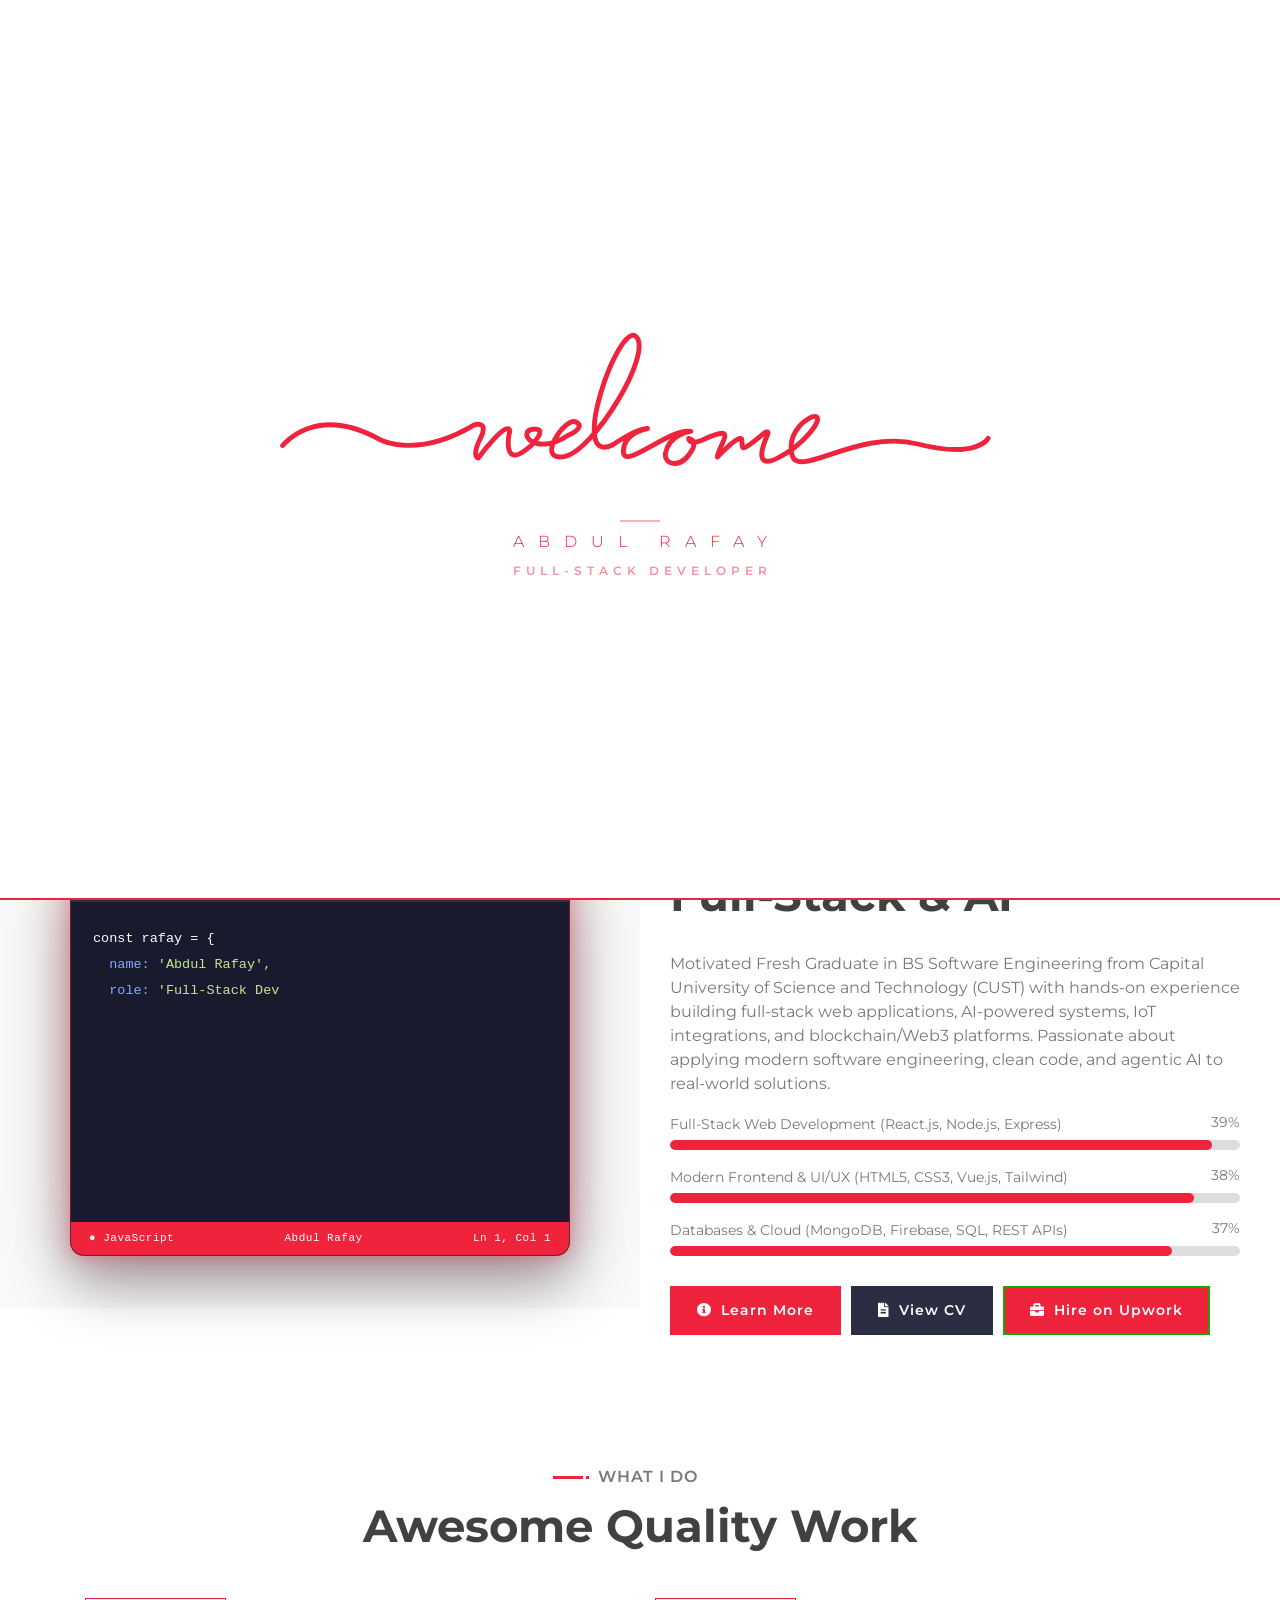
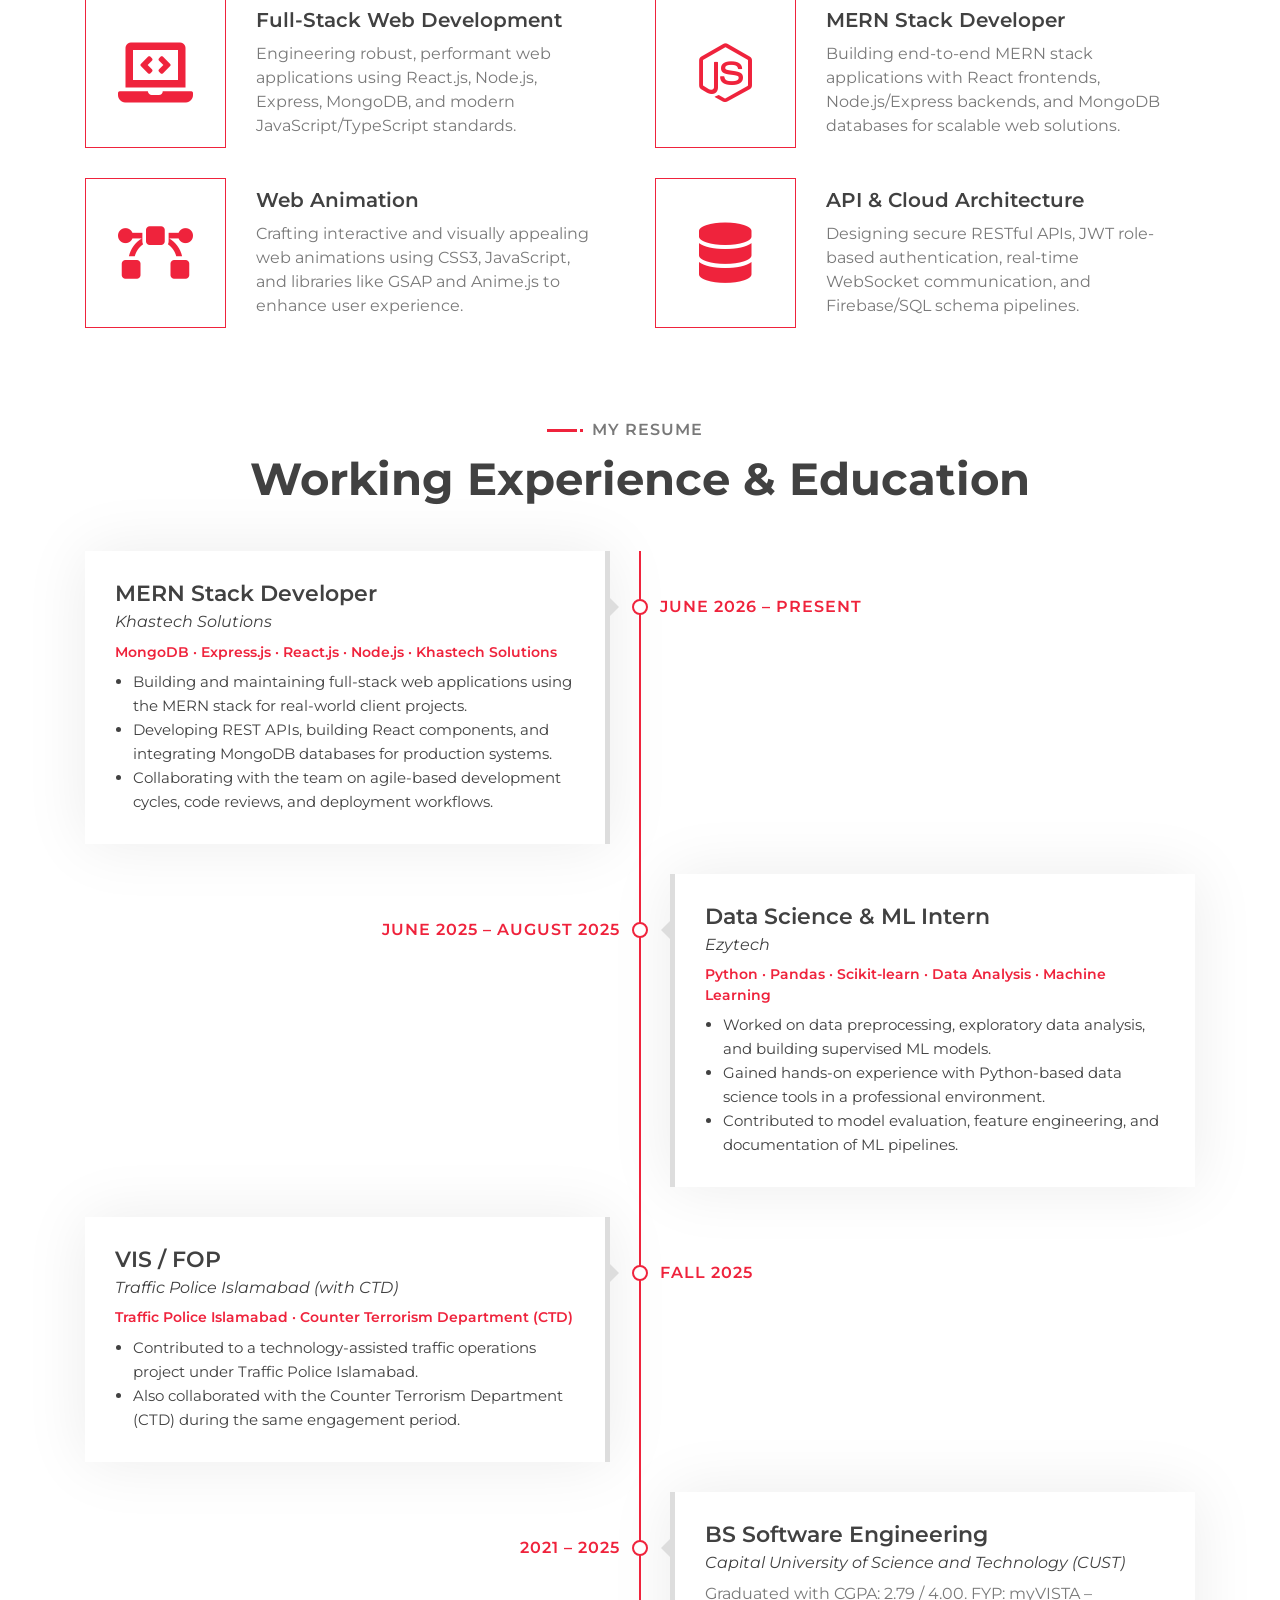
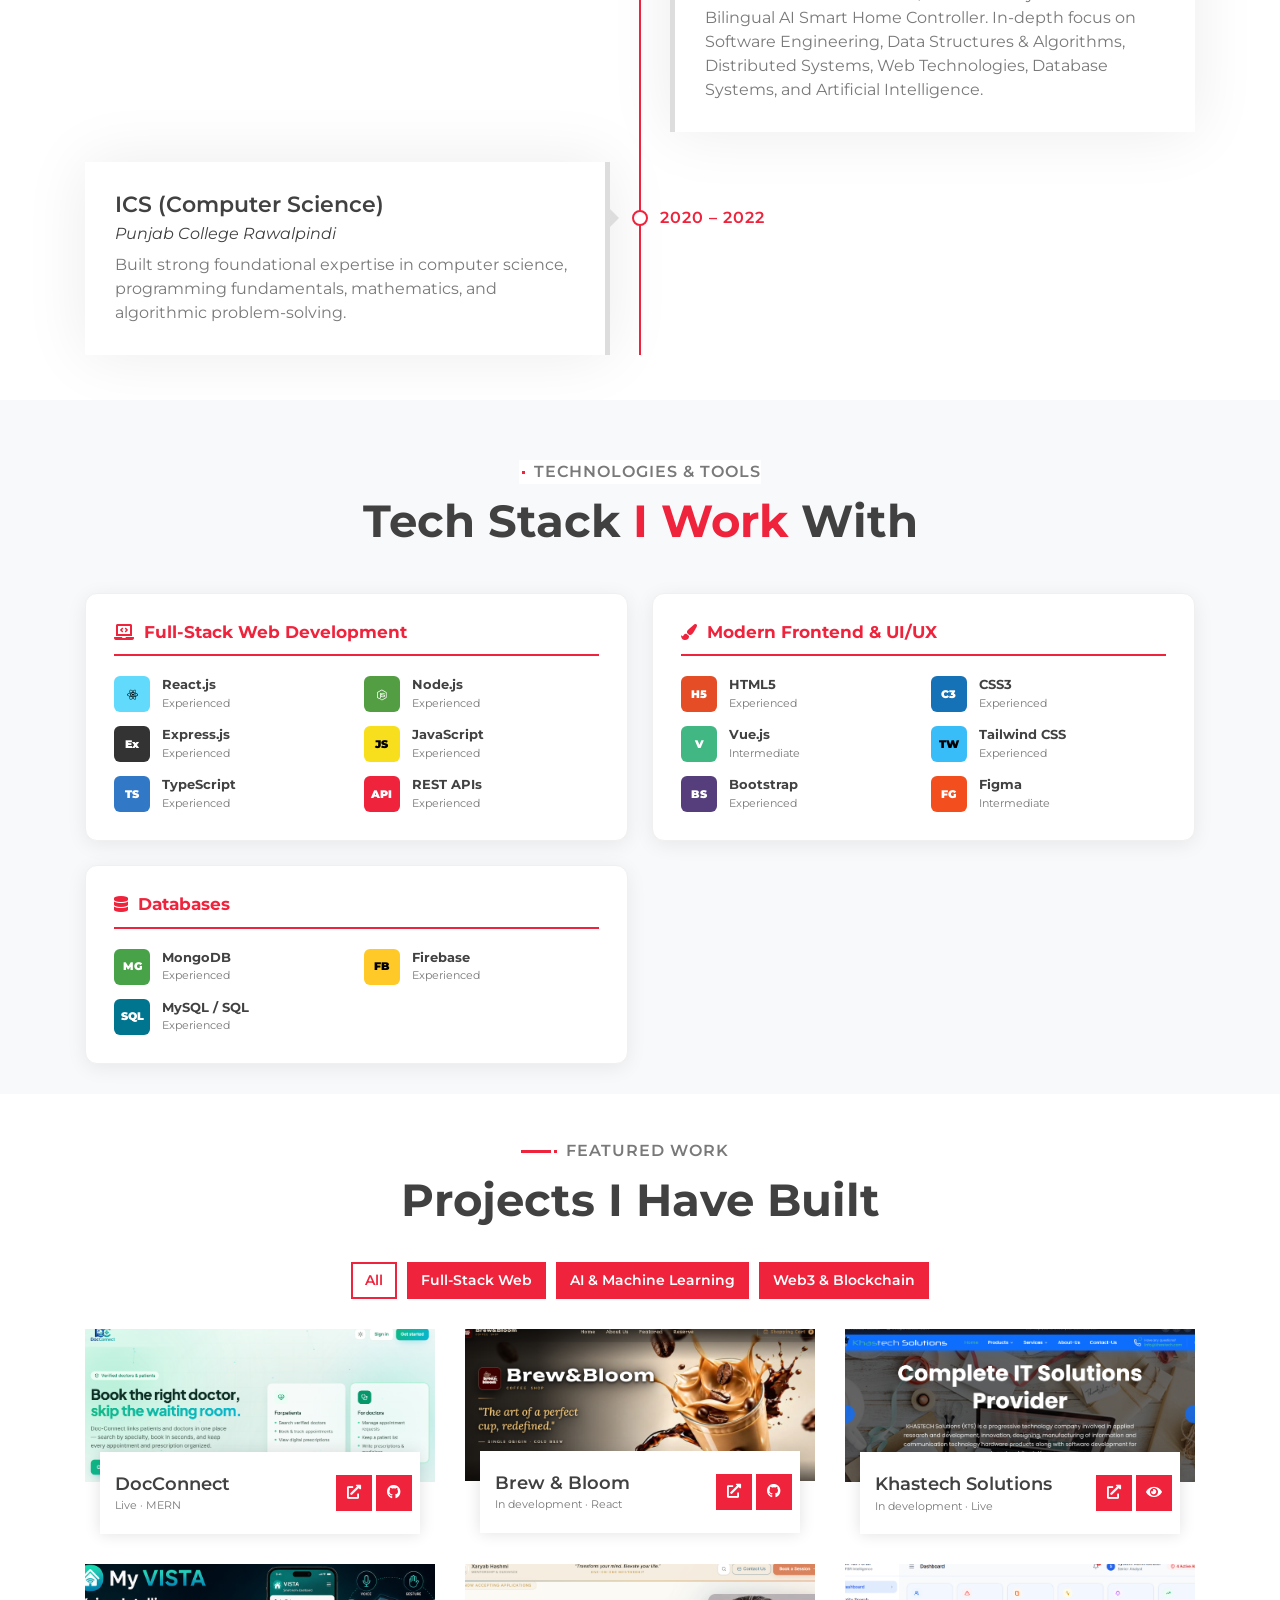
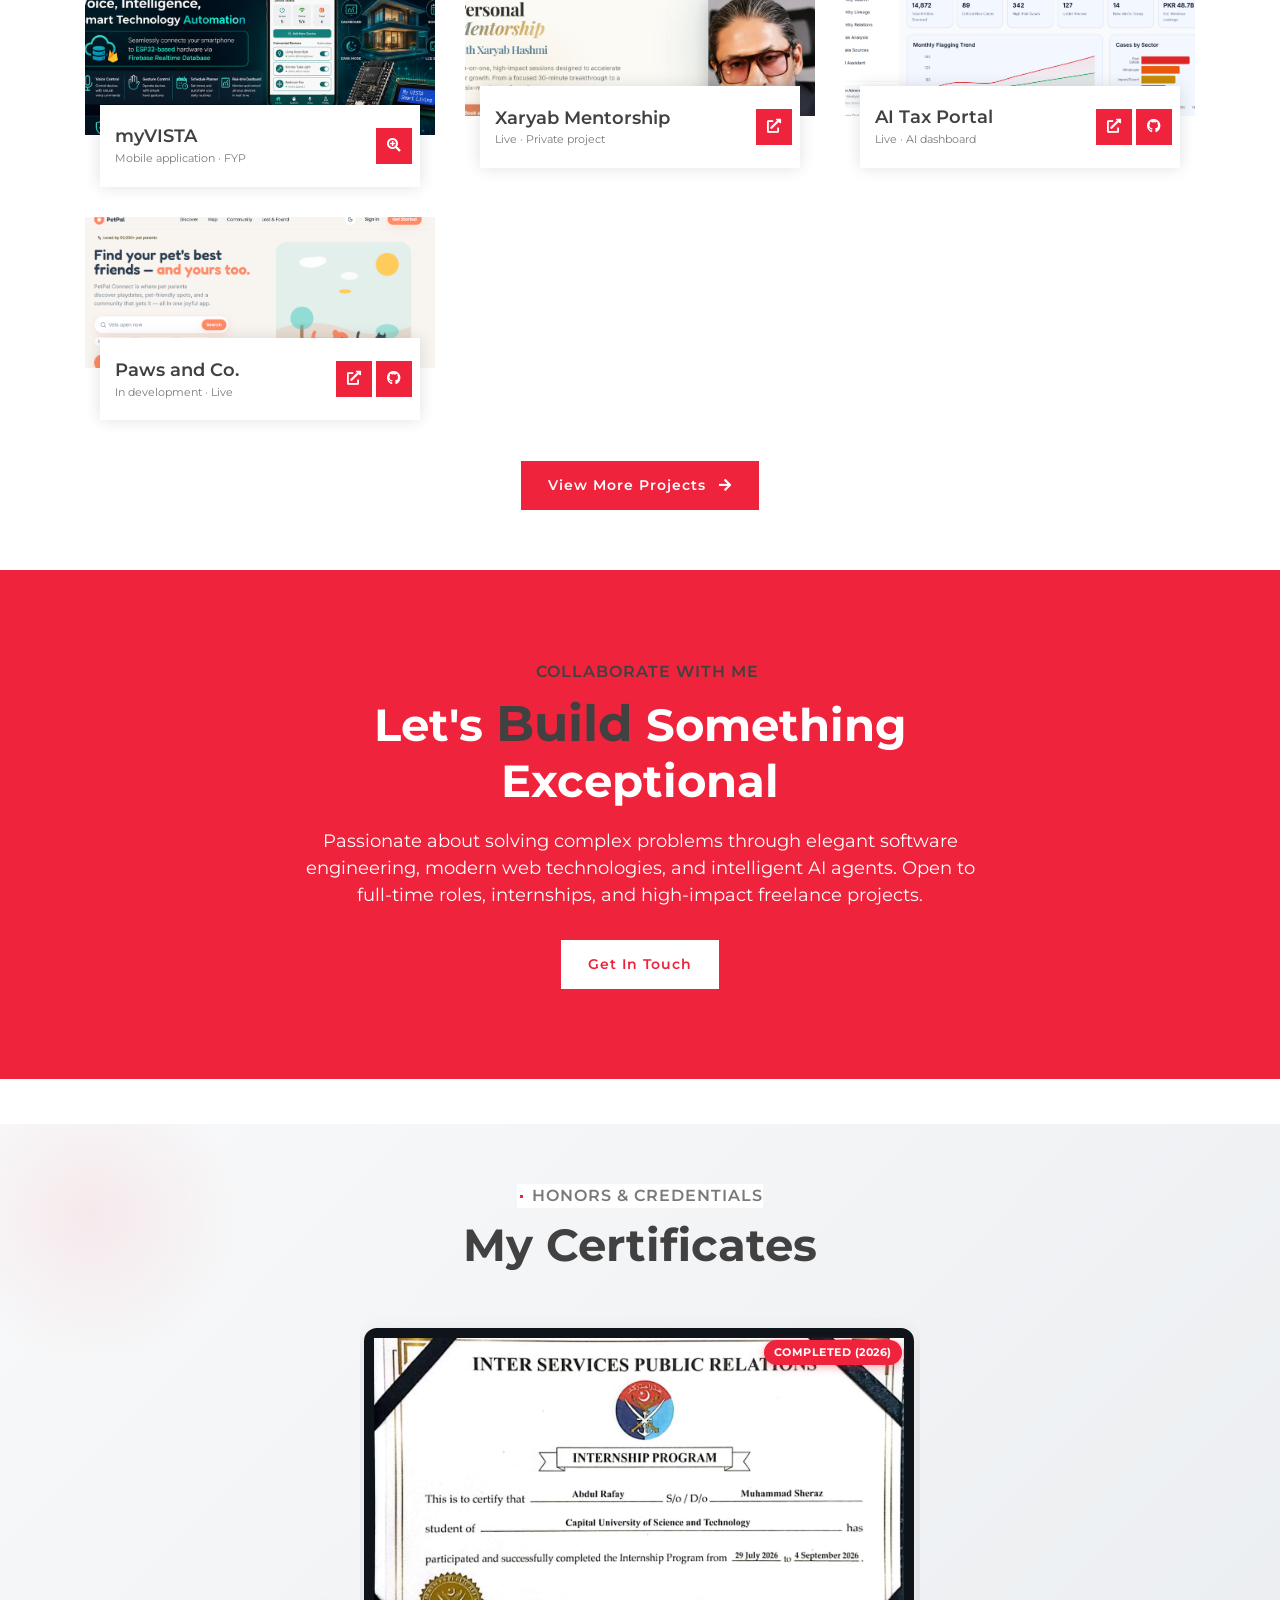
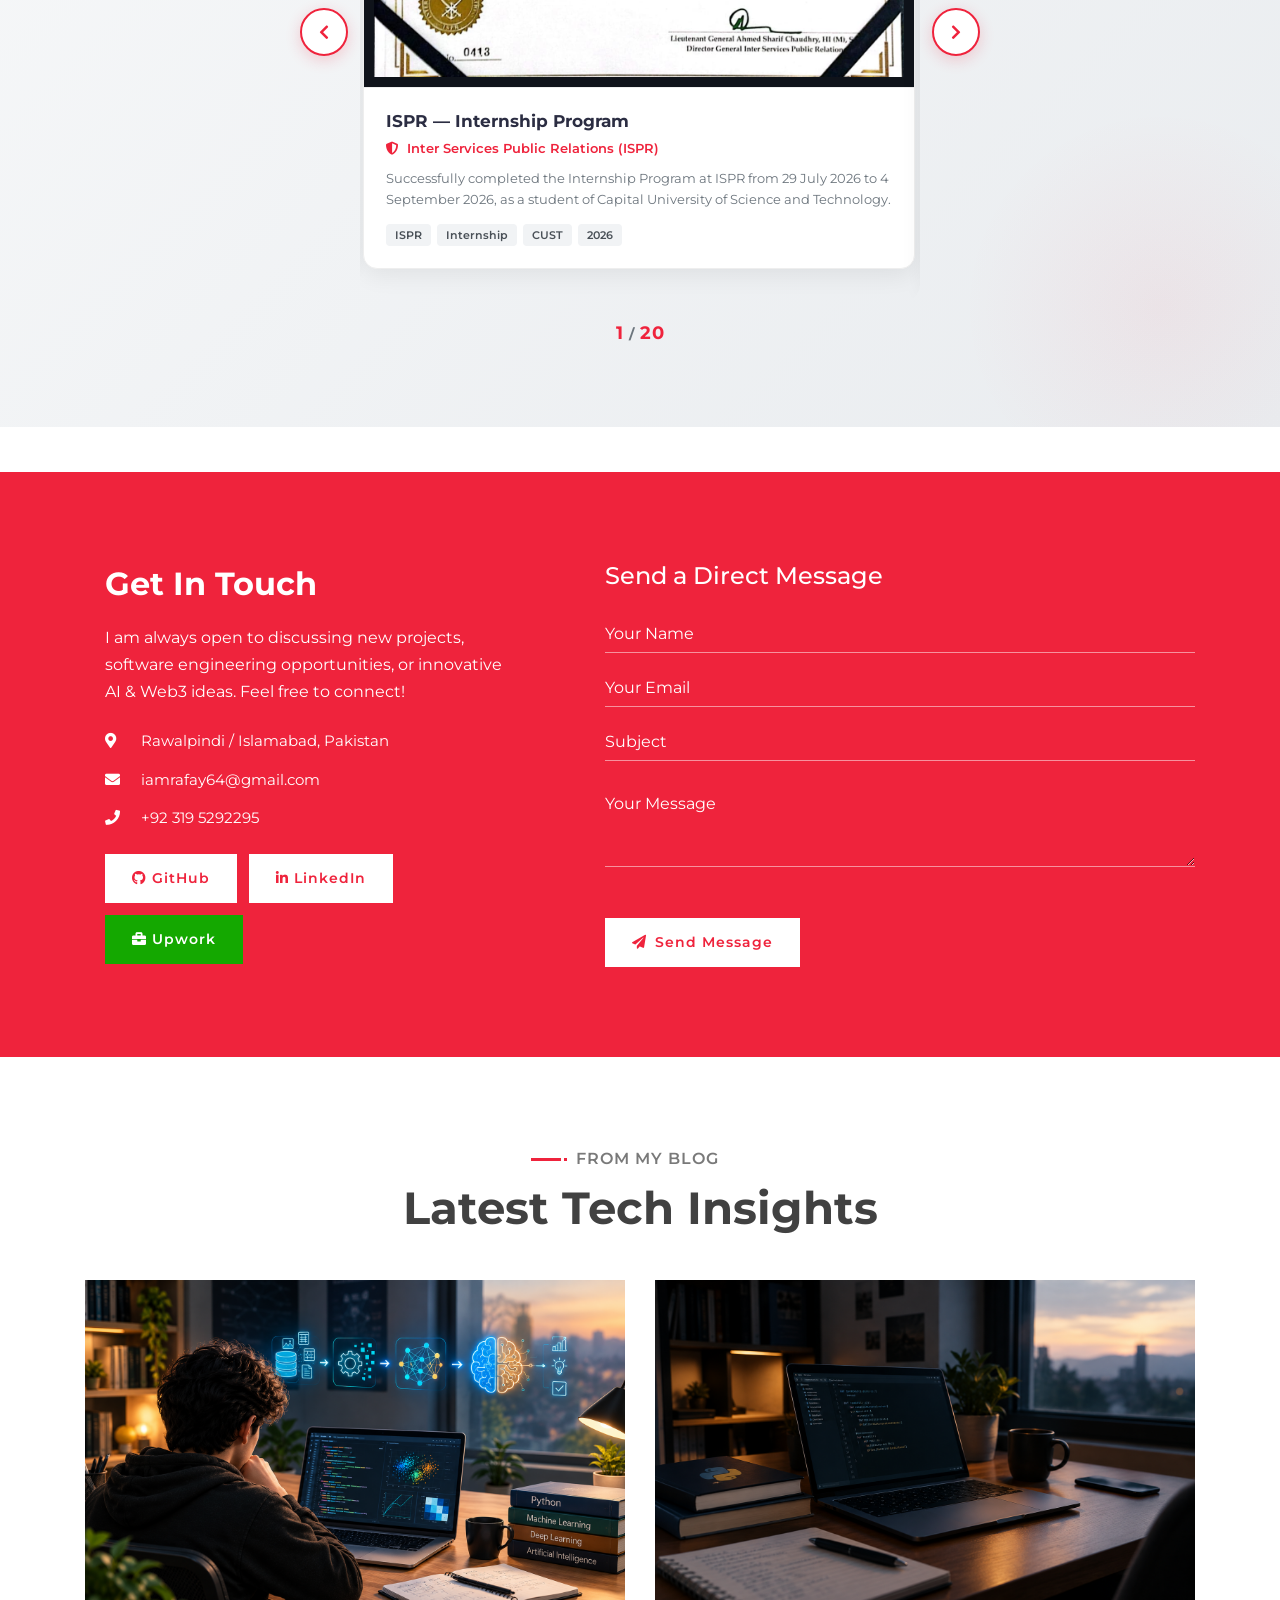
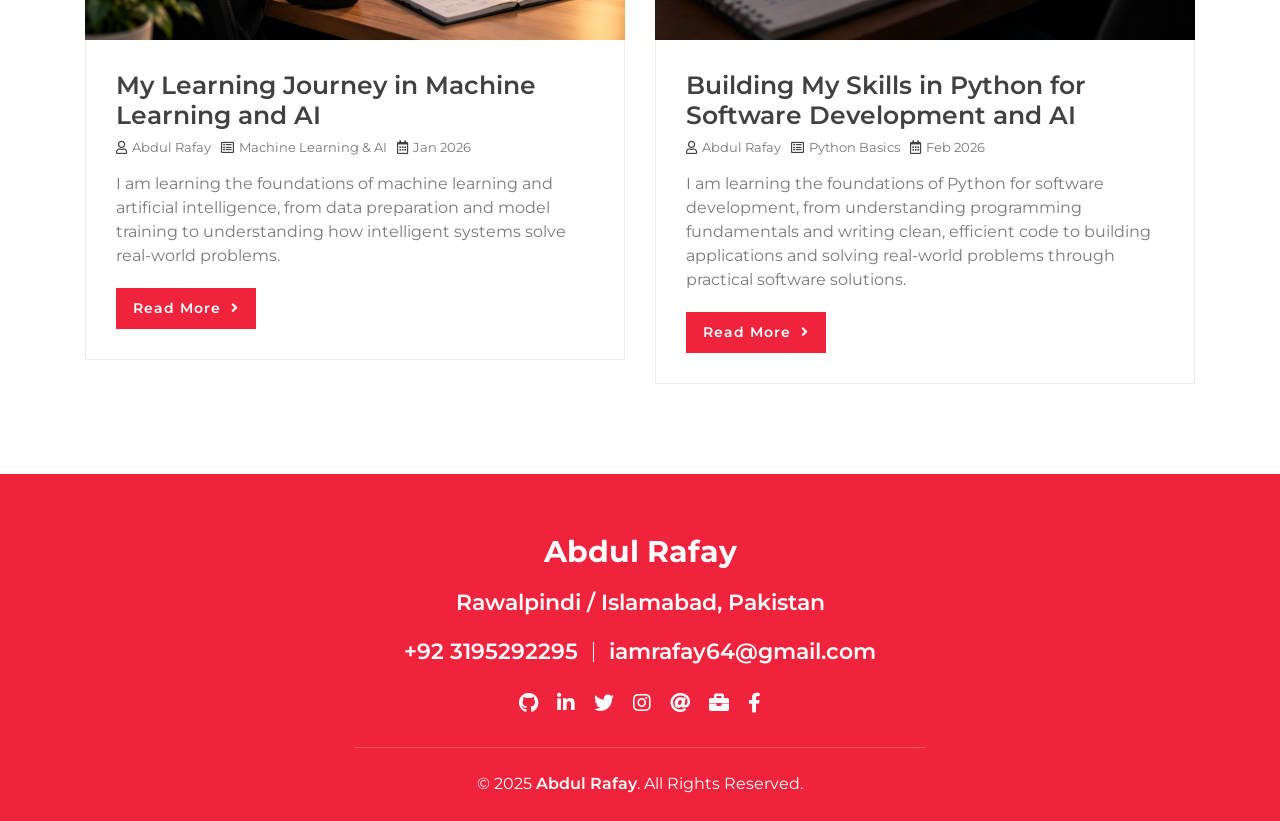
==== commit 98b5faf0: "New Update" ====
--- a/index.html
+++ b/index.html
@@ -133,28 +133,28 @@
 
 
     <!-- About Start -->
-    <div class="about wow fadeInUp" data-wow-delay="0.1s" id="about">
-        <div class="container-fluid">
-            <div class="row align-items-center">
-                <div class="col-lg-6">
-                    <div class="about-img" style="display:flex;align-items:center;justify-content:center;padding:30px;">
+<div class="about wow fadeInUp" data-wow-delay="0.1s" id="about">
+    <div class="container-fluid">
+        <div class="row align-items-center">
+            <div class="col-lg-6">
+                <div class="about-img">
                     <div class="terminal-wrap">
-                     <div class="t-bar">
-                       <div class="dot d-red"></div>
-                         <div class="dot d-yellow"></div>
+                        <div class="t-bar">
+                            <div class="dot d-red"></div>
+                            <div class="dot d-yellow"></div>
                             <div class="dot d-green"></div>
                             <span class="t-title">rafay.js</span>
-                            </div>
-                                <div class="t-body" id="tbody"></div>
-                                    <div class="status-bar">
-                                     <span>● JavaScript</span>
-                                     <span>Abdul Rafay</span>
-                                     <span>Ln 1, Col 1</span>
-                                    </div>
-                                </div>
-                                </div>
-                 </div>
-                 <div class="col-lg-6">
+                        </div>
+                        <div class="t-body" id="tbody"></div>
+                        <div class="t-status">
+                            <span>● JavaScript</span>
+                            <span>Abdul Rafay</span>
+                            <span>Ln 1, Col 1</span>
+                        </div>
+                    </div>
+                </div>
+            </div>
+            <div class="col-lg-6">
                     <div class="about-content">
                         <div class="section-header text-left">
                             <p>Learn About Me</p>
@@ -431,27 +431,28 @@
                 <div class="col-lg-6 wow fadeInUp" data-wow-delay="0.2s">
                     <div class="service-item">
                         <div class="service-icon">
-                            <i class="fa fa-brain"></i>
+                            <i class="fab fa-node-js"></i>
                         </div>
                         <div class="service-text">
-                            <h3>AI & Agentic AI Solutions</h3>
+                            <h3>MERN Stack Developer</h3>
                             <p>
-                                Developing intelligent systems, NLP sentiment analysis pipelines, TensorFlow models, and
-                                autonomous AI agents in Python and Flask.
+                                Building end-to-end MERN stack applications with React frontends, Node.js/Express
+                                backends, and MongoDB databases for scalable web solutions.
                             </p>
                         </div>
                     </div>
                 </div>
                 <div class="col-lg-6 wow fadeInUp" data-wow-delay="0.4s">
+                    <div class="col-lg-6 fade-in-up" data-wow-delay="0.0s"></div>
                     <div class="service-item">
                         <div class="service-icon">
-                            <i class="fa fa-cubes"></i>
+                            <i class="fa fa-bezier-curve"></i>
                         </div>
                         <div class="service-text">
-                            <h3>Web3 & Blockchain Systems</h3>
+                            <h3>Web Animation</h3>
                             <p>
-                                Writing, testing, and deploying Solidity smart contracts, ERC-721 NFT systems, Hardhat
-                                test suites, and MetaMask wallet integrations.
+                                Crafting interactive and visually appealing web animations using CSS3, JavaScript, and
+                                libraries like GSAP and Anime.js to enhance user experience.
                             </p>
                         </div>
                     </div>
--- a/css/style.css
+++ b/css/style.css
@@ -2205,48 +2205,72 @@
 /***************************************/
 /******* About Terminal CSS ************/
 /***************************************/
+.about .about-img {
+    display: flex;
+    align-items: center;
+    justify-content: center;
+    background: #f8f9fa;
+    padding: 50px 40px;
+    min-height: 500px;
+}
+
 .terminal-wrap {
-  background: #1a1a2e;
-  border-radius: 12px;
-  overflow: hidden;
-  width: 100%;
-  max-width: 480px;
-  font-family: 'Courier New', monospace;
-  box-shadow: 0 20px 60px rgba(0,0,0,0.4);
+    background: #1a1a2e;
+    border-radius: 14px;
+    overflow: hidden;
+    width: 100%;
+    max-width: 500px;
+    font-family: 'Courier New', monospace;
+    display: flex;
+    flex-direction: column;
+    border: 1px solid rgba(239, 35, 60, 0.4);
+    box-shadow:
+        0 0 15px rgba(239, 35, 60, 0.3),
+        0 0 40px rgba(239, 35, 60, 0.15),
+        0 0 80px rgba(239, 35, 60, 0.08),
+        0 25px 60px rgba(0, 0, 0, 0.4);
 }
 
 .t-bar {
-  background: #2d2d44;
-  padding: 10px 16px;
-  display: flex;
-  align-items: center;
-  gap: 8px;
-}
-
-.dot { width: 12px; height: 12px; border-radius: 50%; }
+    background: #2d2d44;
+    padding: 12px 18px;
+    display: flex;
+    align-items: center;
+    gap: 8px;
+    flex-shrink: 0;
+}
+
+.dot {
+    width: 13px;
+    height: 13px;
+    border-radius: 50%;
+    flex-shrink: 0;
+}
+
 .d-red    { background: #EF233C; }
 .d-yellow { background: #f39c12; }
 .d-green  { background: #27ae60; }
 
 .t-title {
-  color: rgba(255,255,255,0.4);
-  font-size: 12px;
-  margin: 0 auto;
-  letter-spacing: 1px;
+    color: rgba(255, 255, 255, 0.4);
+    font-size: 12px;
+    margin: 0 auto;
+    letter-spacing: 1px;
 }
 
 .t-body {
-  padding: 20px;
-  min-height: 280px;
+    padding: 24px 22px;
+    min-height: 320px;
+    flex-grow: 1;
 }
 
 .t-line {
-  font-size: 13px;
-  line-height: 1.8;
-  white-space: pre;
-}
-
-.tc-muted  { color: rgba(255,255,255,0.3); }
+    font-size: 13.5px;
+    line-height: 1.9;
+    white-space: pre;
+}
+
+.tc-muted  { color: rgba(255, 255, 255, 0.35); }
 .tc-red    { color: #EF233C; }
 .tc-pink   { color: #f48fb1; }
 .tc-blue   { color: #82aaff; }
@@ -2255,27 +2279,105 @@
 .tc-white  { color: #ffffff; }
 
 .t-cursor {
-  display: inline-block;
-  width: 8px;
-  height: 14px;
-  background: #EF233C;
-  vertical-align: middle;
-  animation: t-blink 1s step-end infinite;
+    display: inline-block;
+    width: 8px;
+    height: 15px;
+    background: #EF233C;
+    vertical-align: middle;
+    animation: t-blink 1s step-end infinite;
 }
 
 @keyframes t-blink {
-  0%, 100% { opacity: 1; }
-  50%       { opacity: 0; }
+    0%, 100% { opacity: 1; }
+    50%       { opacity: 0; }
 }
 
 .t-status {
-  background: #EF233C;
-  padding: 6px 16px;
-  display: flex;
-  justify-content: space-between;
-  align-items: center;
-  font-size: 11px;
-  color: #ffffff;
-  letter-spacing: 0.5px;
-  font-family: 'Courier New', monospace;
+    background: #EF233C;
+    padding: 8px 18px;
+    display: flex;
+    justify-content: space-between;
+    align-items: center;
+    font-size: 11px;
+    color: #ffffff;
+    letter-spacing: 0.5px;
+    font-family: 'Courier New', monospace;
+    flex-shrink: 0;
+}
+
+@media (max-width: 991.98px) {
+    .about .about-img {
+        min-height: auto;
+        padding: 40px 30px;
+    }
+    .t-body { min-height: 260px; }
+    .t-line { font-size: 12.5px; }
+}
+
+@media (max-width: 767.98px) {
+    .about .about-img {
+        padding: 30px 20px;
+    }
+    .terminal-wrap {
+        max-width: 100%;
+    }
+    .t-body { min-height: 220px; padding: 18px 16px; }
+    .t-line { font-size: 12px; }
+}
+
+/***************************************/
+/******* Smooth Scroll & Animations ****/
+/***************************************/
+
+/* Smooth scroll for the whole page */
+html {
+    scroll-behavior: smooth;
+}
+
+/* Fade in up — for sections appearing on scroll */
+.fade-in-up {
+    opacity: 0;
+    transform: translateY(40px);
+    transition: opacity 0.7s ease, transform 0.7s ease;
+}
+
+.fade-in-up.visible {
+    opacity: 1;
+    transform: translateY(0);
+}
+
+/* Fade in left */
+.fade-in-left {
+    opacity: 0;
+    transform: translateX(-40px);
+    transition: opacity 0.7s ease, transform 0.7s ease;
+}
+
+.fade-in-left.visible {
+    opacity: 1;
+    transform: translateX(0);
+}
+
+/* Fade in right */
+.fade-in-right {
+    opacity: 0;
+    transform: translateX(40px);
+    transition: opacity 0.7s ease, transform 0.7s ease;
+}
+
+.fade-in-right.visible {
+    opacity: 1;
+    transform: translateX(0);
+}
+
+/* Zoom in */
+.zoom-in {
+    opacity: 0;
+    transform: scale(0.85);
+    transition: opacity 0.7s ease, transform 0.7s ease;
+}
+
+.zoom-in.visible {
+    opacity: 1;
+    transform: scale(1);
 }
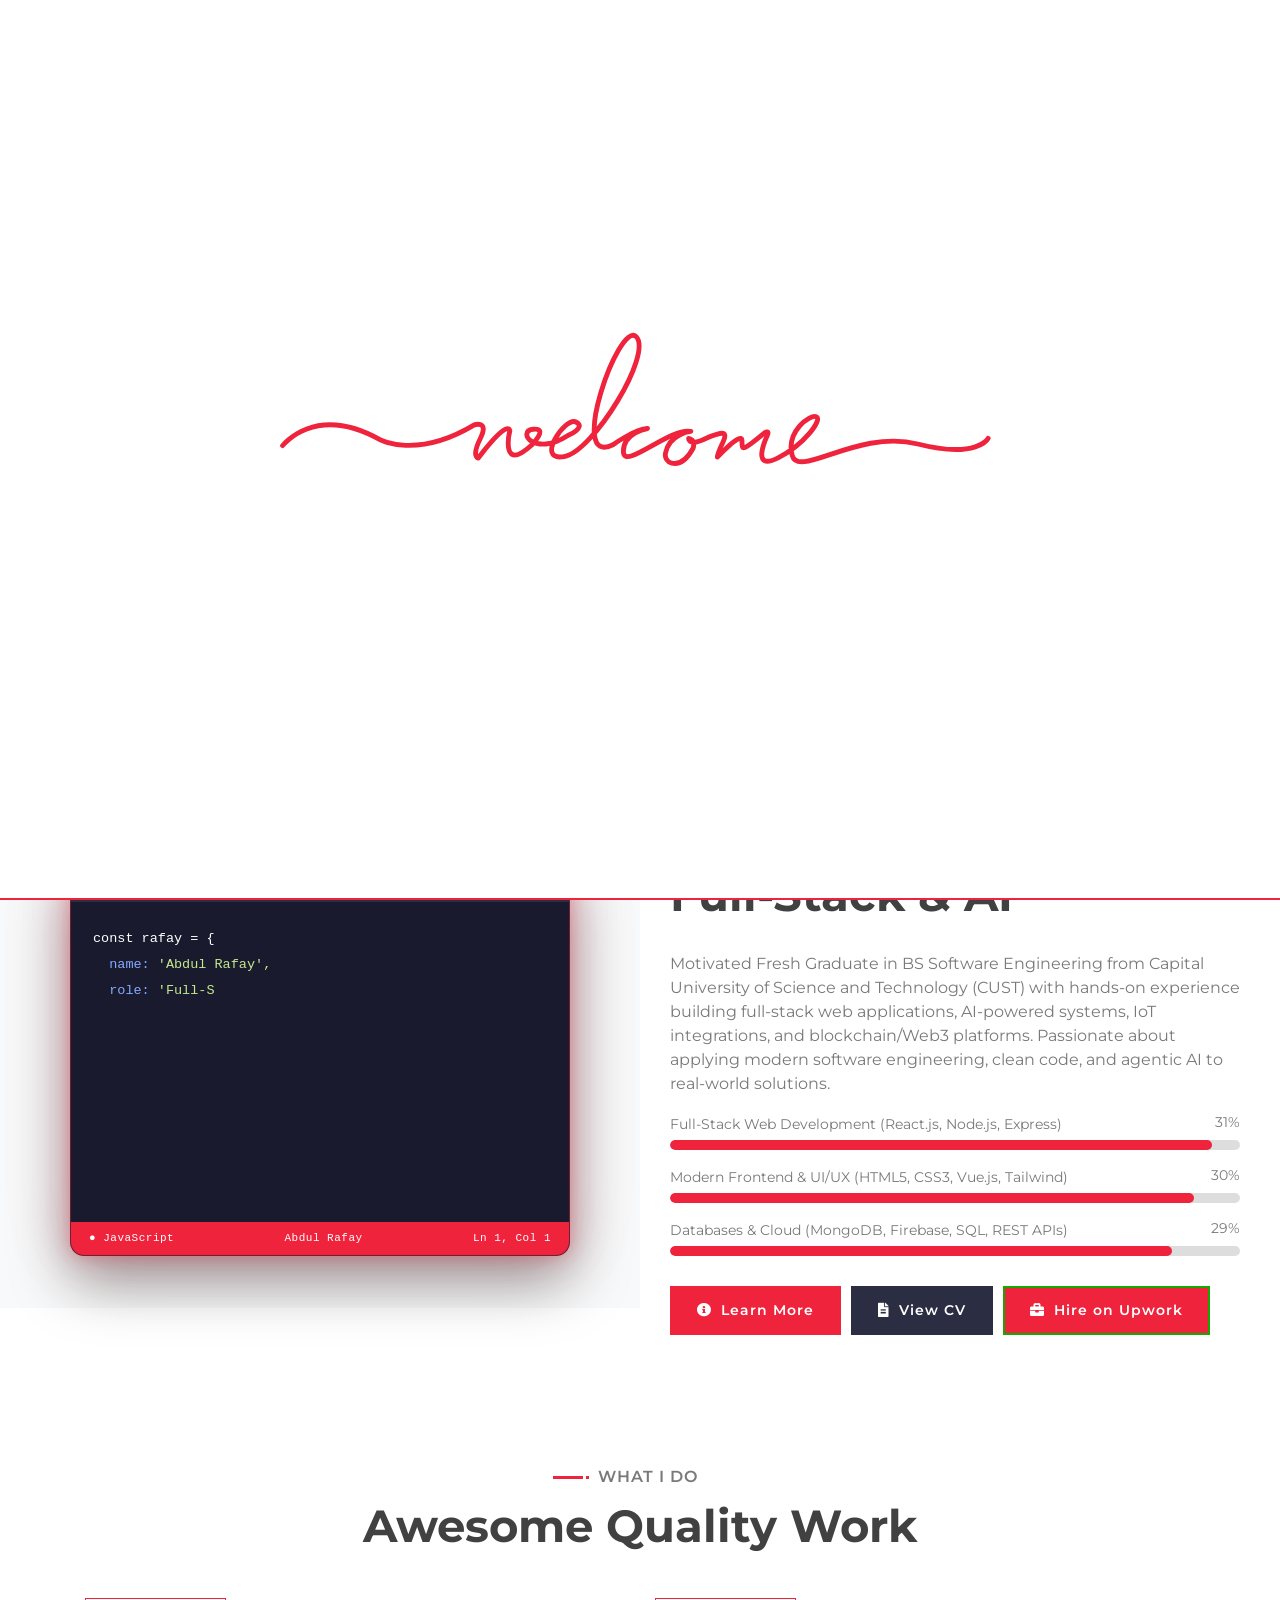
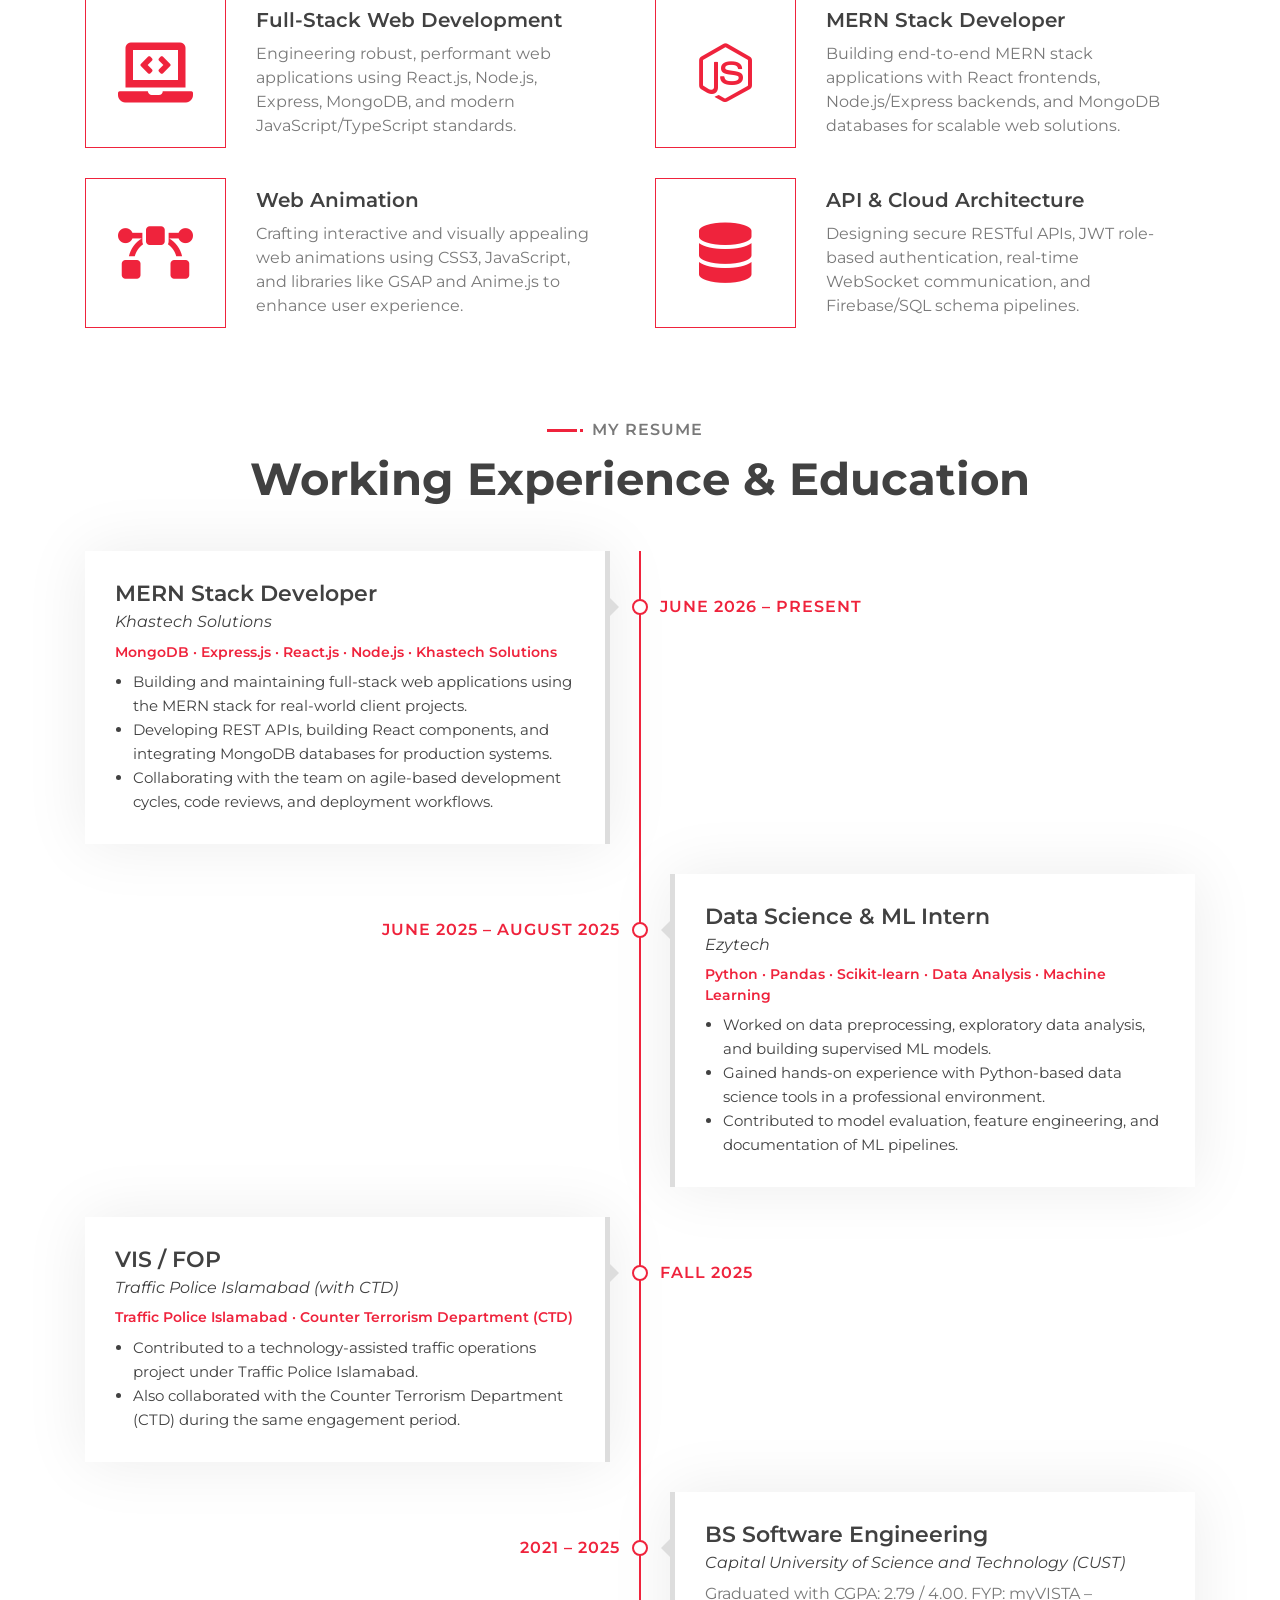
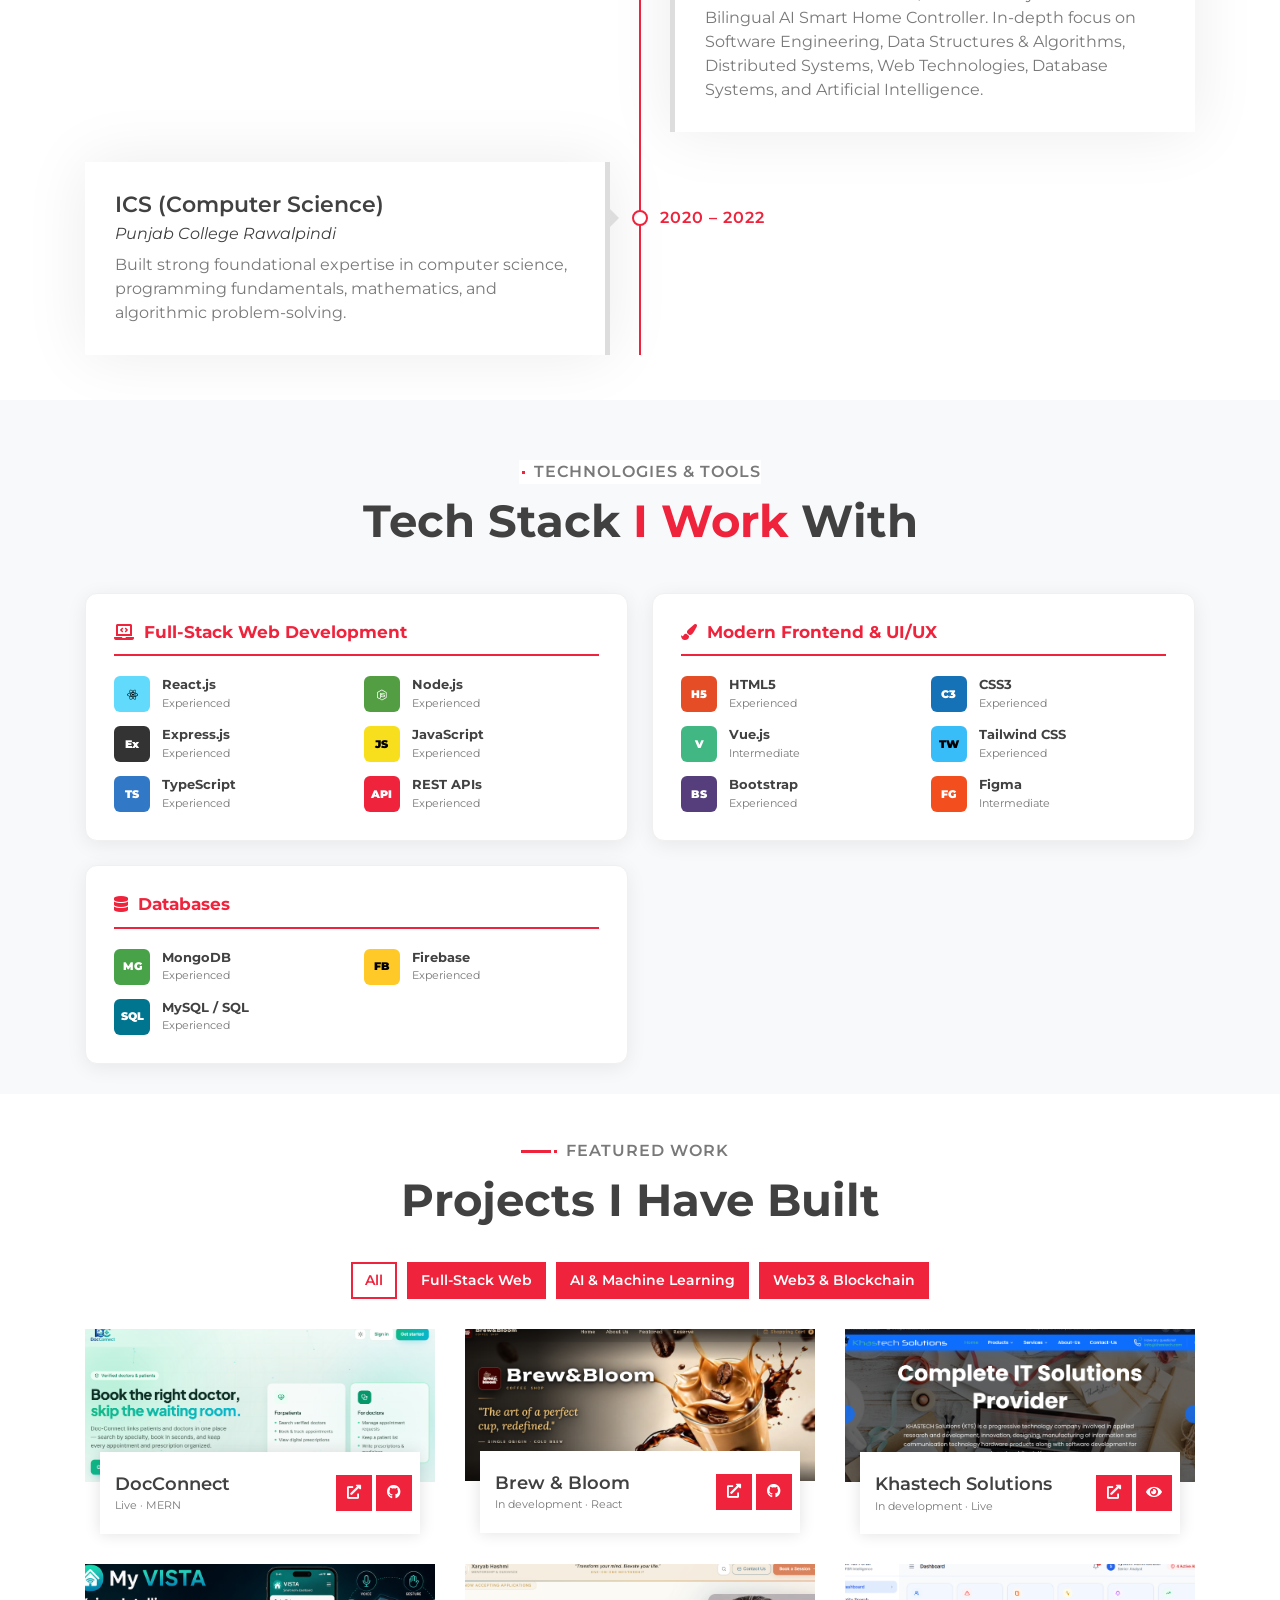
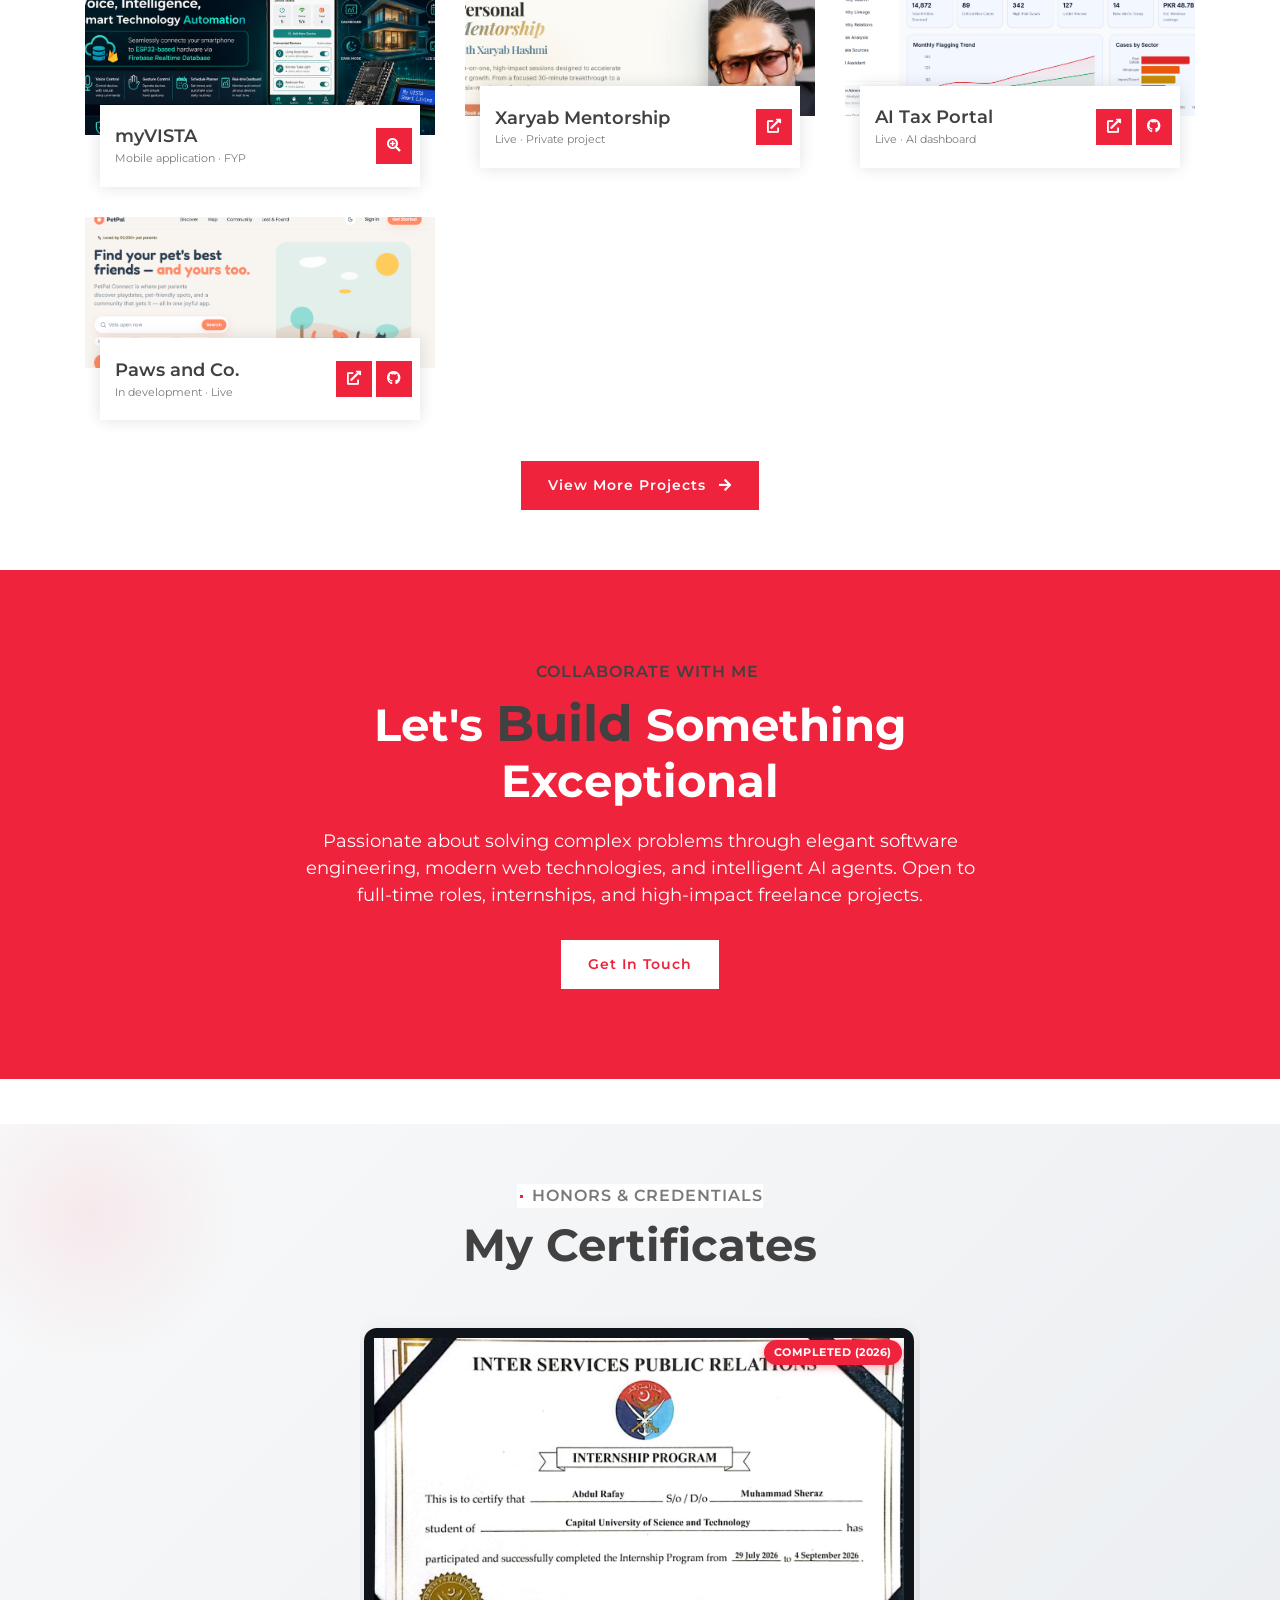
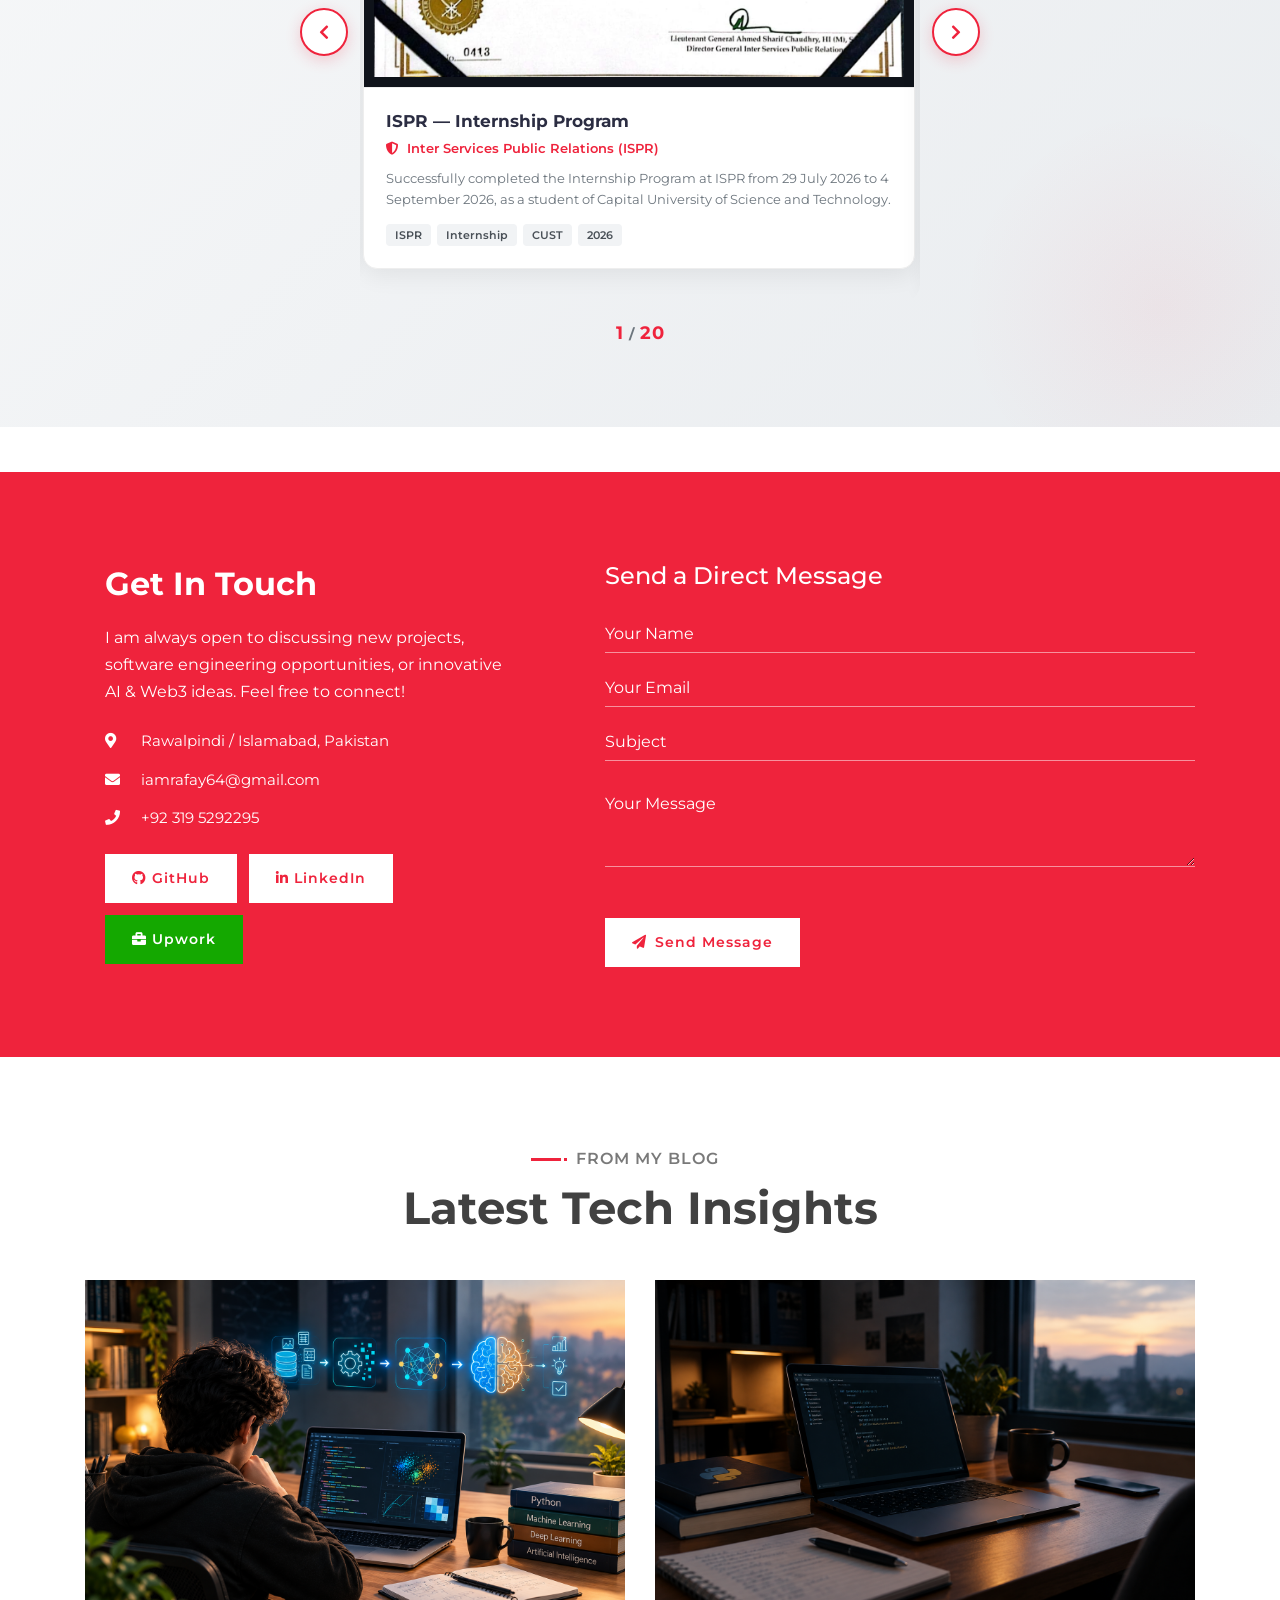
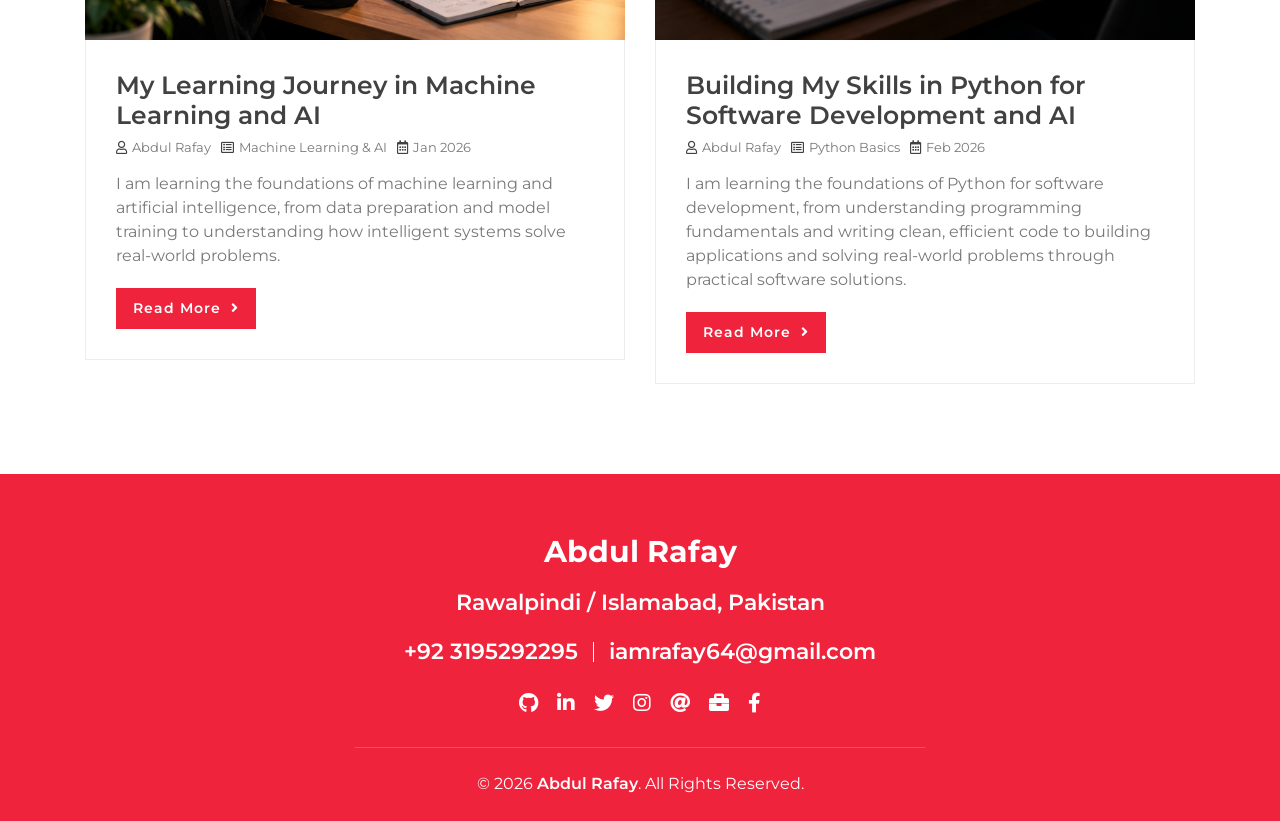
==== commit d591b8b6: "hi" ====
--- a/index.html
+++ b/index.html
@@ -30,6 +30,38 @@
 </head>
 
 <body data-spy="scroll" data-target=".navbar" data-offset="51">
+    <body data-spy="scroll" data-target=".navbar" data-offset="51">
+
+  <!-- ══ INK DROP CURSOR ══════════════════════════════ -->
+  <svg id="ink-arrow" width="38" height="52" viewBox="0 0 38 52"
+       xmlns="http://www.w3.org/2000/svg" overflow="visible"
+       style="position:fixed;top:0;left:0;pointer-events:none;z-index:999999;will-change:transform;transition:opacity .2s;opacity:0;">
+    <path d="M5,5 L5,37 L12,28 L17,42 L23,40 L18,26 L29,26 Z"
+          fill="rgba(43,45,66,0.2)" transform="translate(2,2)"/>
+    <path id="ink-arrow-body"
+          d="M3,3 L3,35 L10,26 L15,40 L21,38 L16,24 L27,24 Z"
+          fill="#EF233C" stroke="#2b2d42"
+          stroke-width="1.8" stroke-linejoin="round" stroke-linecap="round"/>
+    <path d="M3,3 L3,20 L11,12 Z" fill="rgba(255,255,255,0.28)"/>
+    <circle cx="3" cy="3" r="3.5" fill="#2b2d42"/>
+    <circle cx="3" cy="3" r="1.5" fill="rgba(255,255,255,0.4)"/>
+    <ellipse class="ink-drip"  cx="3"  cy="37" rx="2.2" ry="5"   fill="#EF233C"/>
+    <ellipse class="ink-drip2" cx="15" cy="42" rx="1.6" ry="3.5" fill="#2b2d42"/>
+  </svg>
+
+  <svg id="ink-ring" width="80" height="80" viewBox="-40 -40 80 80"
+       xmlns="http://www.w3.org/2000/svg"
+       style="position:fixed;top:0;left:0;pointer-events:none;z-index:999998;will-change:transform;transition:opacity .2s;opacity:0;">
+    <circle id="ink-ring-circle" cx="0" cy="0" r="0" fill="none"
+            stroke="#EF233C" stroke-width="1.5" stroke-dasharray="4 4"
+            style="transition:r .4s cubic-bezier(.16,1,.3,1),opacity .3s;opacity:0;"/>
+    <circle id="ink-ring-dot" cx="0" cy="0" r="3"
+            fill="#EF233C" style="opacity:0;transition:opacity .3s;"/>
+  </svg>
+
+  <canvas id="ink-canvas"
+          style="position:fixed;inset:0;pointer-events:none;z-index:999997;"></canvas>
+  <!-- ══ END INK DROP CURSOR ══════════════════════════ -->
     <!-- Intro Splash Start -->
 <div class="corner c-tl"></div>
 <div class="corner c-tr"></div>
@@ -1281,7 +1313,7 @@
                 </div>
             </div>
             <div class="container copyright">
-                <p>&copy; 2025 <a href="#home">Abdul Rafay</a>. All Rights Reserved.</p>
+                <p>&copy; 2026 <a href="#home">Abdul Rafay</a>. All Rights Reserved.</p>
             </div>
         </div>
     </div>
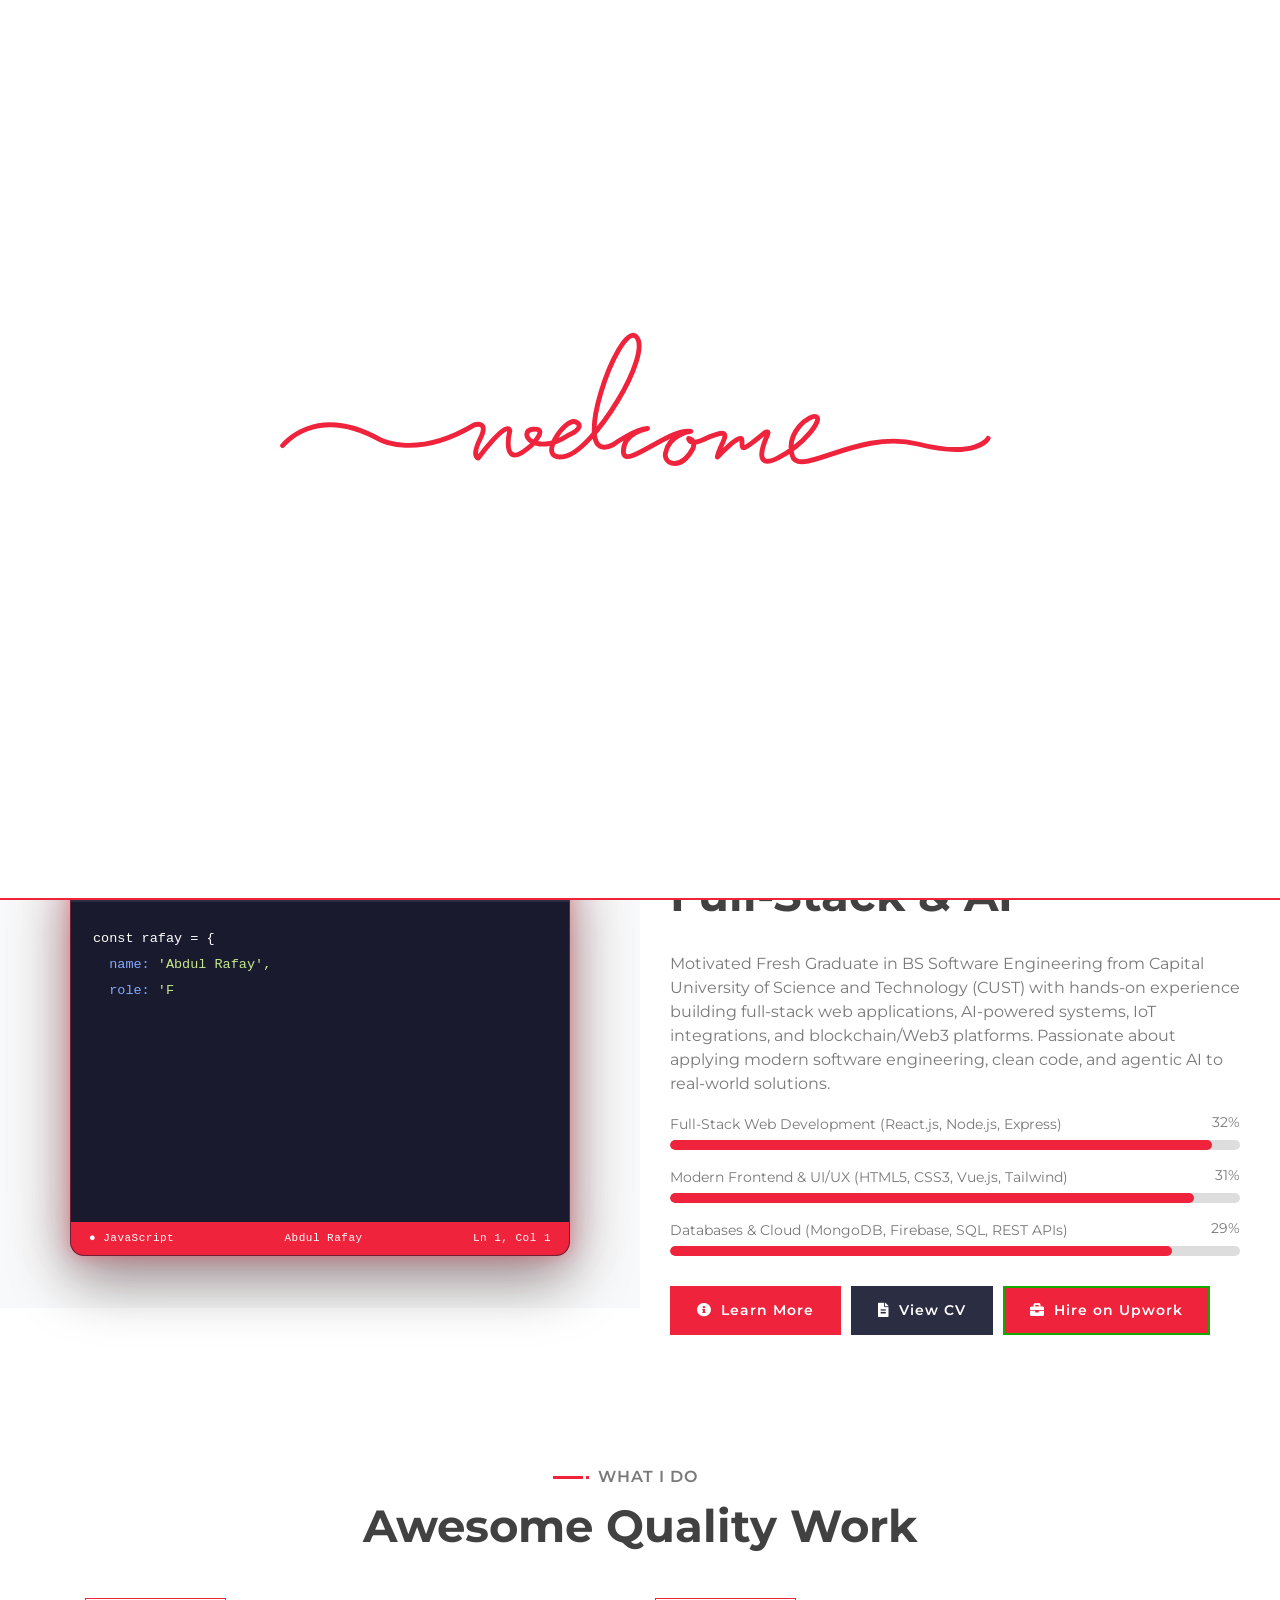
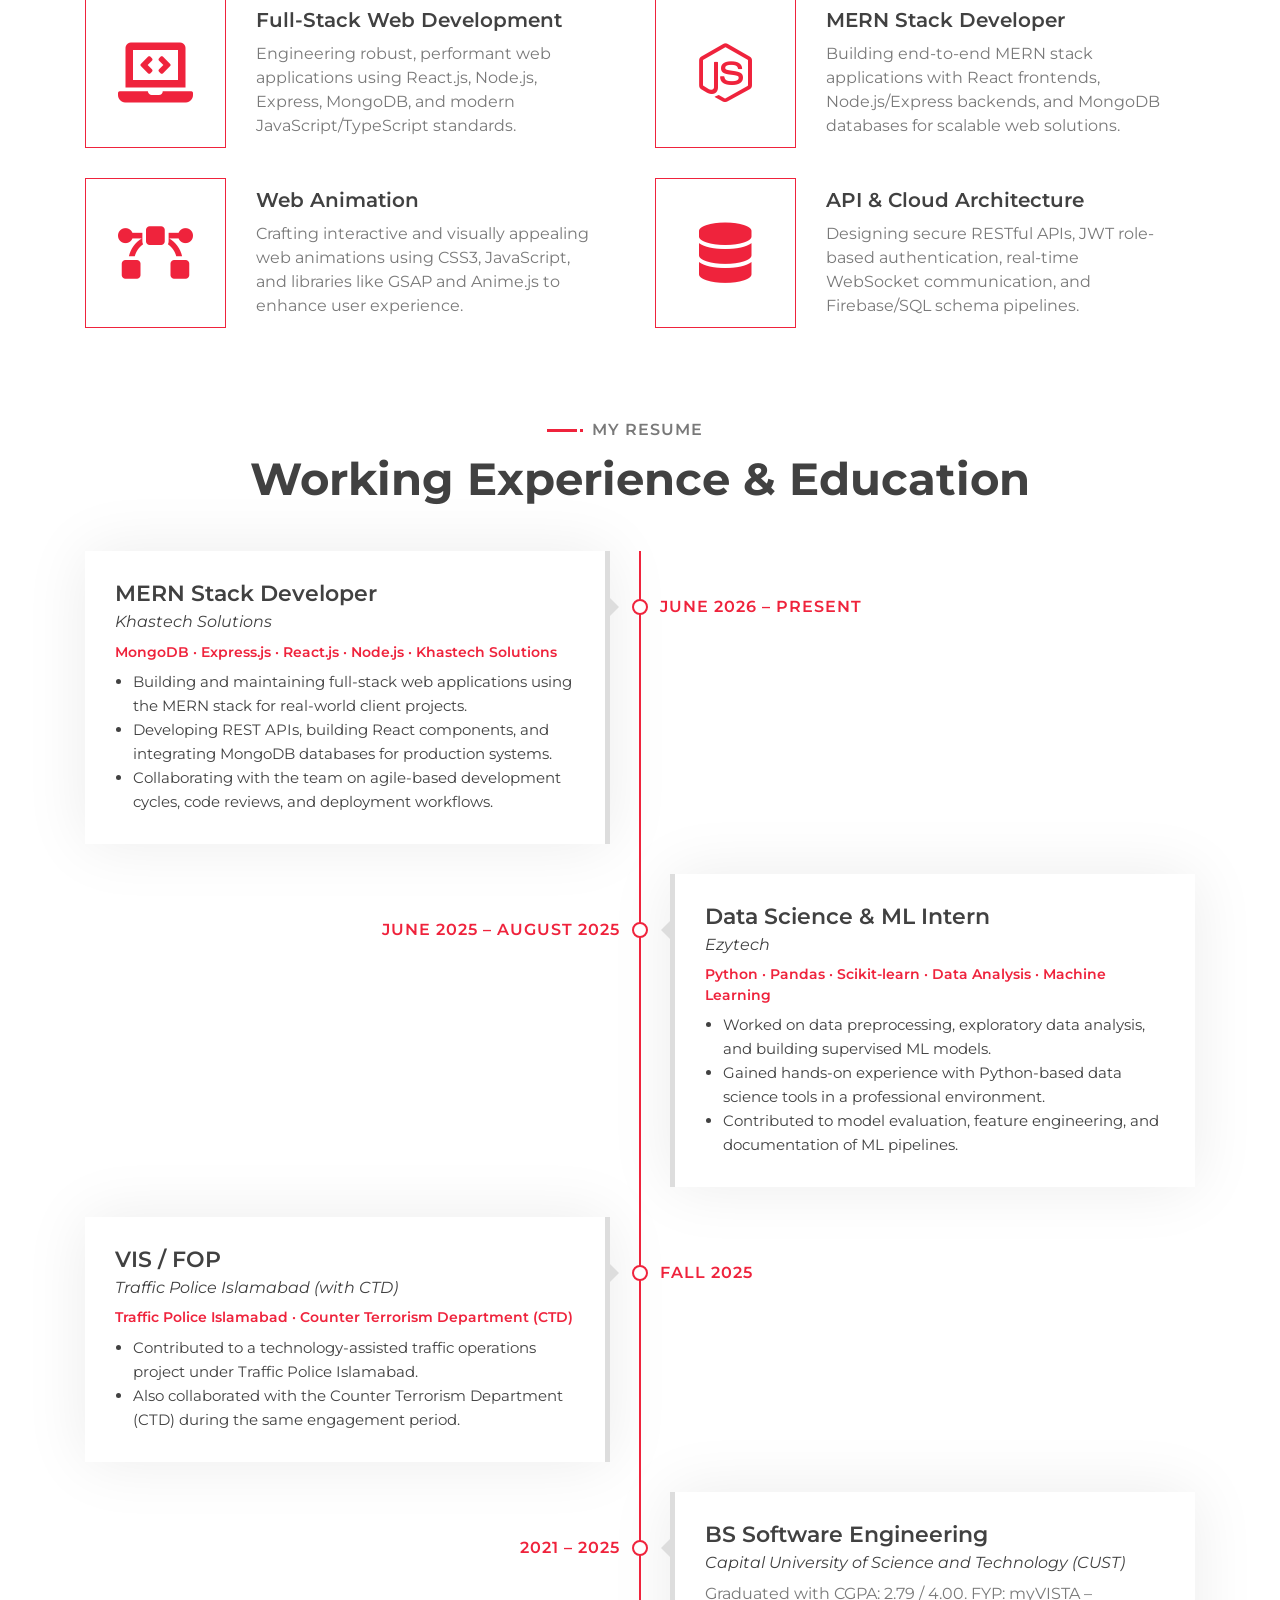
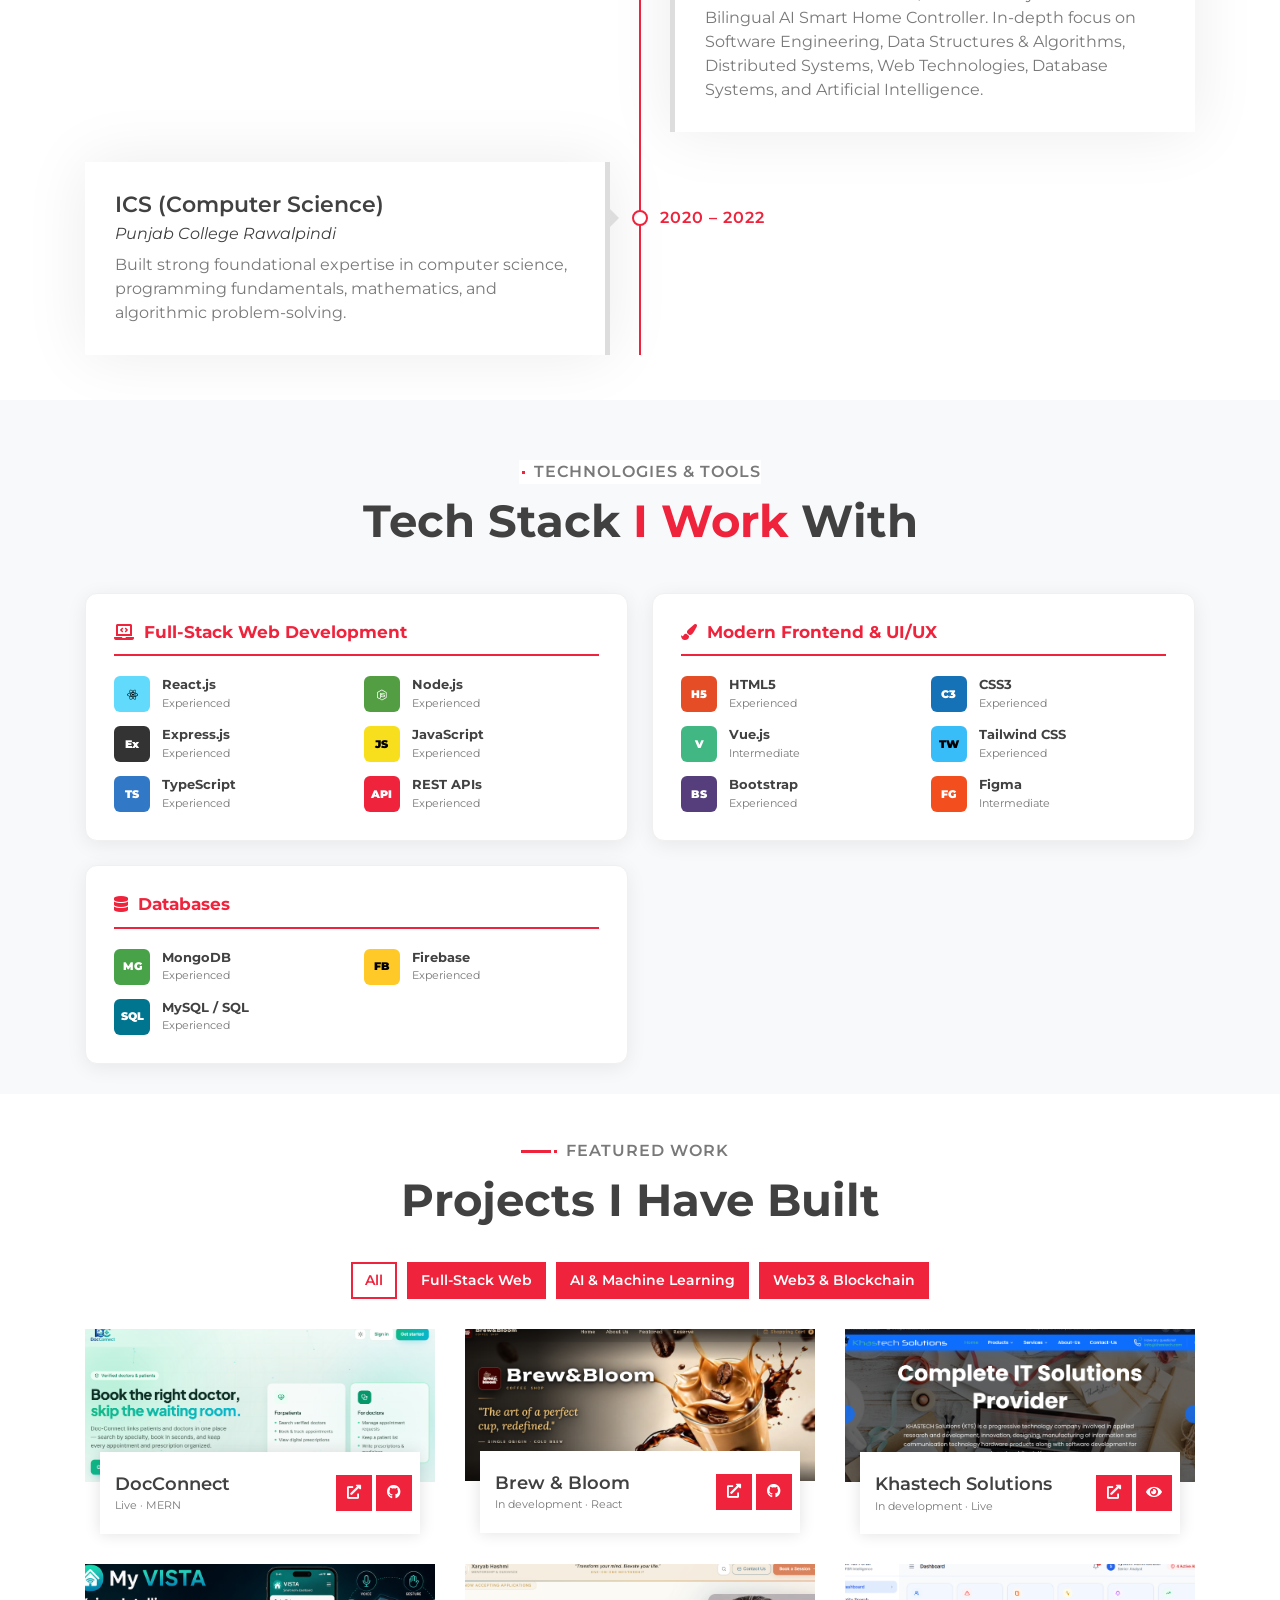
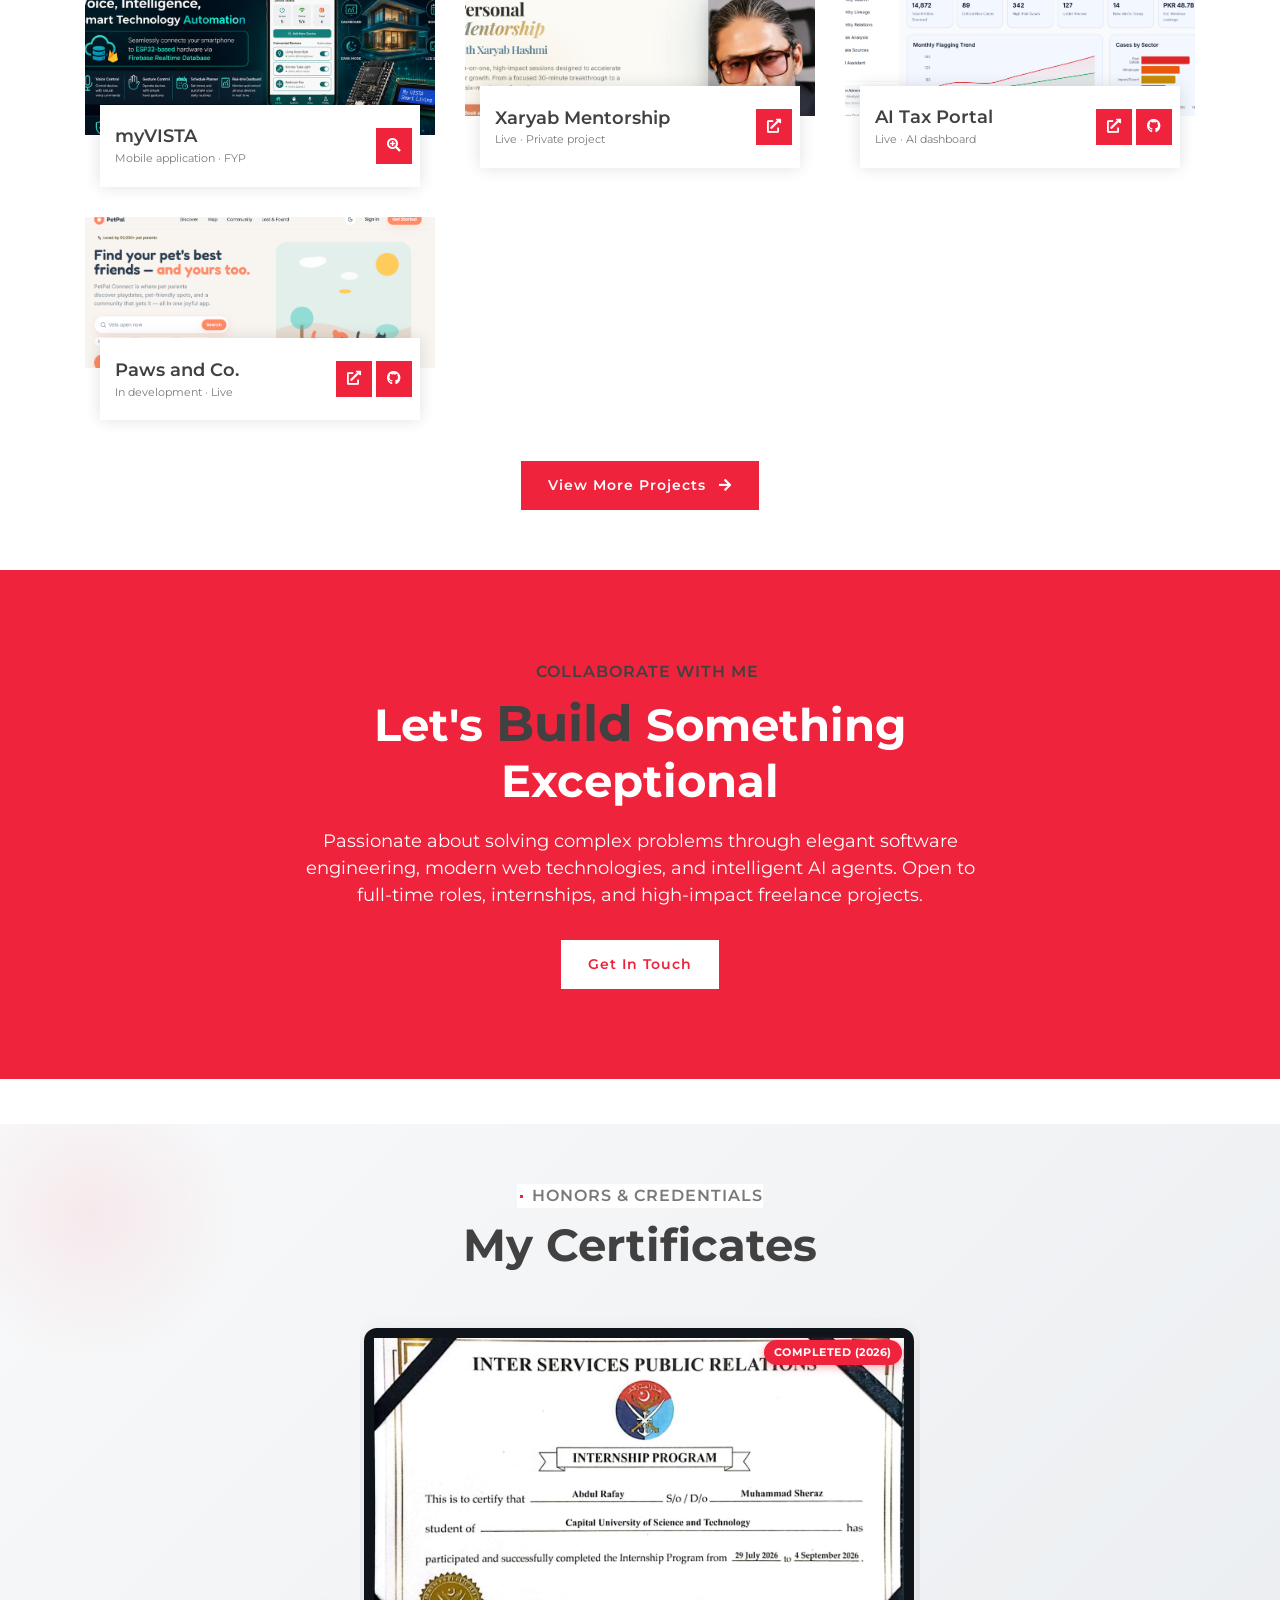
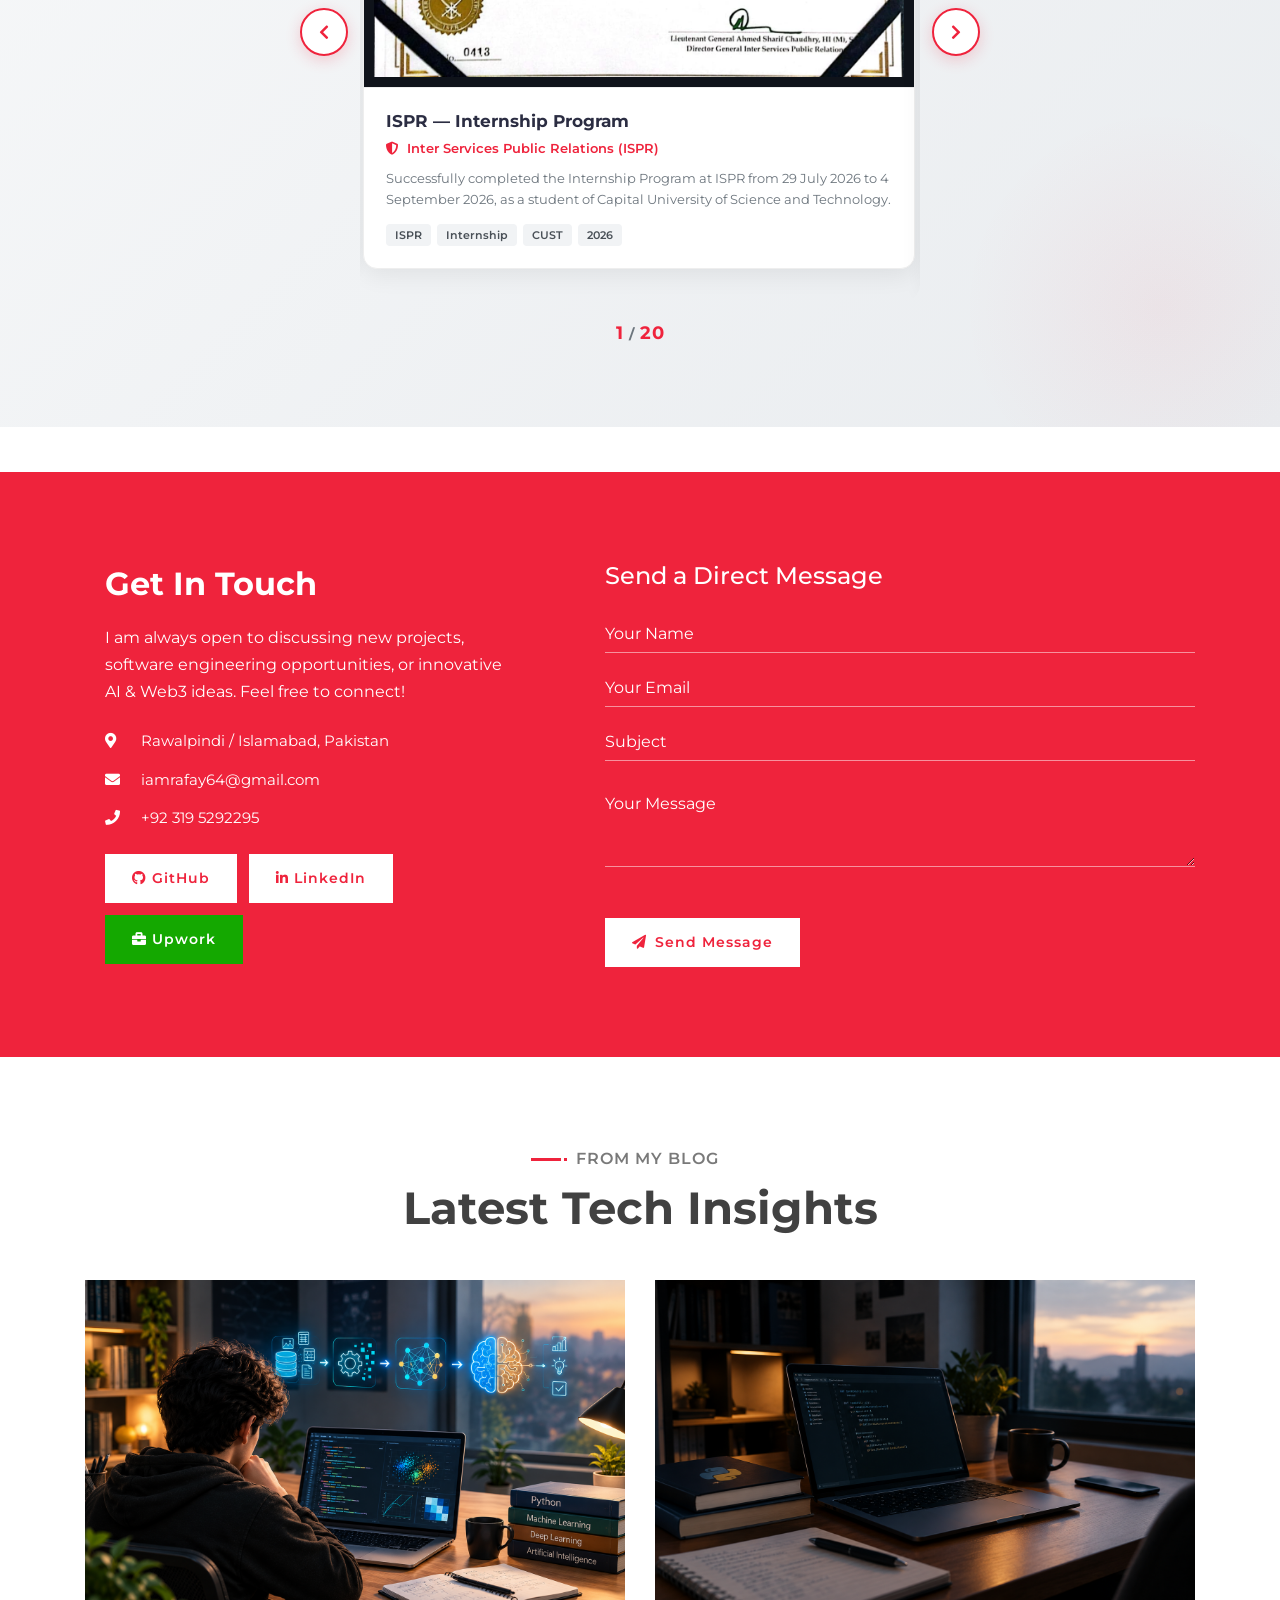
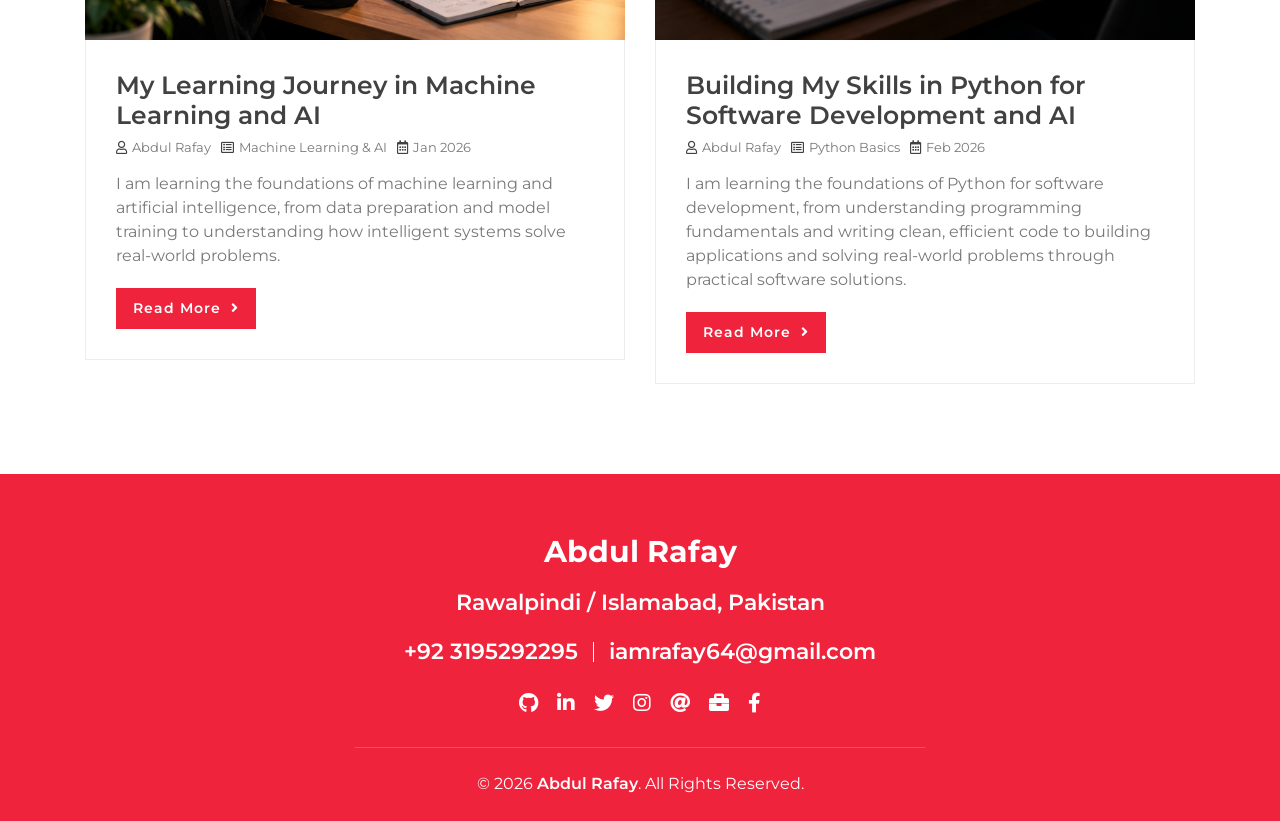
==== commit 84ab11d8: "Added animated custom cursor" ====
--- a/index.html
+++ b/index.html
@@ -30,7 +30,6 @@
 </head>
 
 <body data-spy="scroll" data-target=".navbar" data-offset="51">
-    <body data-spy="scroll" data-target=".navbar" data-offset="51">
 
   <!-- ══ INK DROP CURSOR ══════════════════════════════ -->
   <svg id="ink-arrow" width="38" height="52" viewBox="0 0 38 52"
@@ -131,7 +130,7 @@
 
 
     <!-- Hero Start -->
-    <div class="hero" id="home">
+    <div class="hero" id="home" data-dark="1">
         <div class="container-fluid">
             <div class="row align-items-center">
                 <div class="col-sm-12 col-md-6">
@@ -843,7 +842,7 @@
 
 
     <!-- Banner Start -->
-    <div class="banner wow zoomIn" data-wow-delay="0.1s">
+    <div class="banner wow zoomIn" data-wow-delay="0.1s" data-dark="1">
         <div class="container">
             <div class="section-header text-center">
                 <p>Collaborate With Me</p>
@@ -1167,7 +1166,7 @@
 
 
     <!-- Contact Start -->
-    <div class="contact wow fadeInUp" data-wow-delay="0.1s" id="contact">
+    <div class="contact wow fadeInUp" data-wow-delay="0.1s" id="contact" data-dark="1">
         <div class="container-fluid">
             <div class="container">
                 <div class="row align-items-center">
@@ -1284,7 +1283,7 @@
 
 
     <!-- Footer Start -->
-    <div class="footer wow fadeIn" data-wow-delay="0.3s">
+    <div class="footer wow fadeIn" data-wow-delay="0.3s" data-dark="1">
         <div class="container-fluid">
             <div class="container">
                 <div class="footer-info">
--- a/css/style.css
+++ b/css/style.css
@@ -2380,4 +2380,42 @@
 .zoom-in.visible {
     opacity: 1;
     transform: scale(1);
+}
+
+/***************************************/
+/********* Ink Drop Cursor CSS *********/
+/***************************************/
+* { cursor: none !important; }
+
+.ink-drip {
+    animation: inkDrip 1.4s ease-in infinite;
+    transform-origin: center top;
+    transform-box: fill-box;
+}
+.ink-drip2 {
+    animation: inkDrip 1.4s ease-in infinite 0.7s;
+    transform-origin: center top;
+    transform-box: fill-box;
+}
+@keyframes inkDrip {
+    0%   { transform: scaleY(0) translateY(0);      opacity: 0.9; }
+    45%  { transform: scaleY(1) translateY(0);      opacity: 0.85; }
+    100% { transform: scaleY(0.2) translateY(14px); opacity: 0; }
+}
+
+body.cur-is-link #ink-ring-circle {
+    r: 26;
+    opacity: 0.75;
+    animation: inkRingRotate 5s linear infinite;
+}
+body.cur-is-link #ink-ring-dot { opacity: 0.6; }
+
+@keyframes inkRingRotate {
+    to { stroke-dashoffset: -100; }
+}
+
+body.cur-is-click #ink-arrow-body {
+    transform: scale(0.88);
+    transform-origin: 3px 3px;
+    transform-box: fill-box;
 }
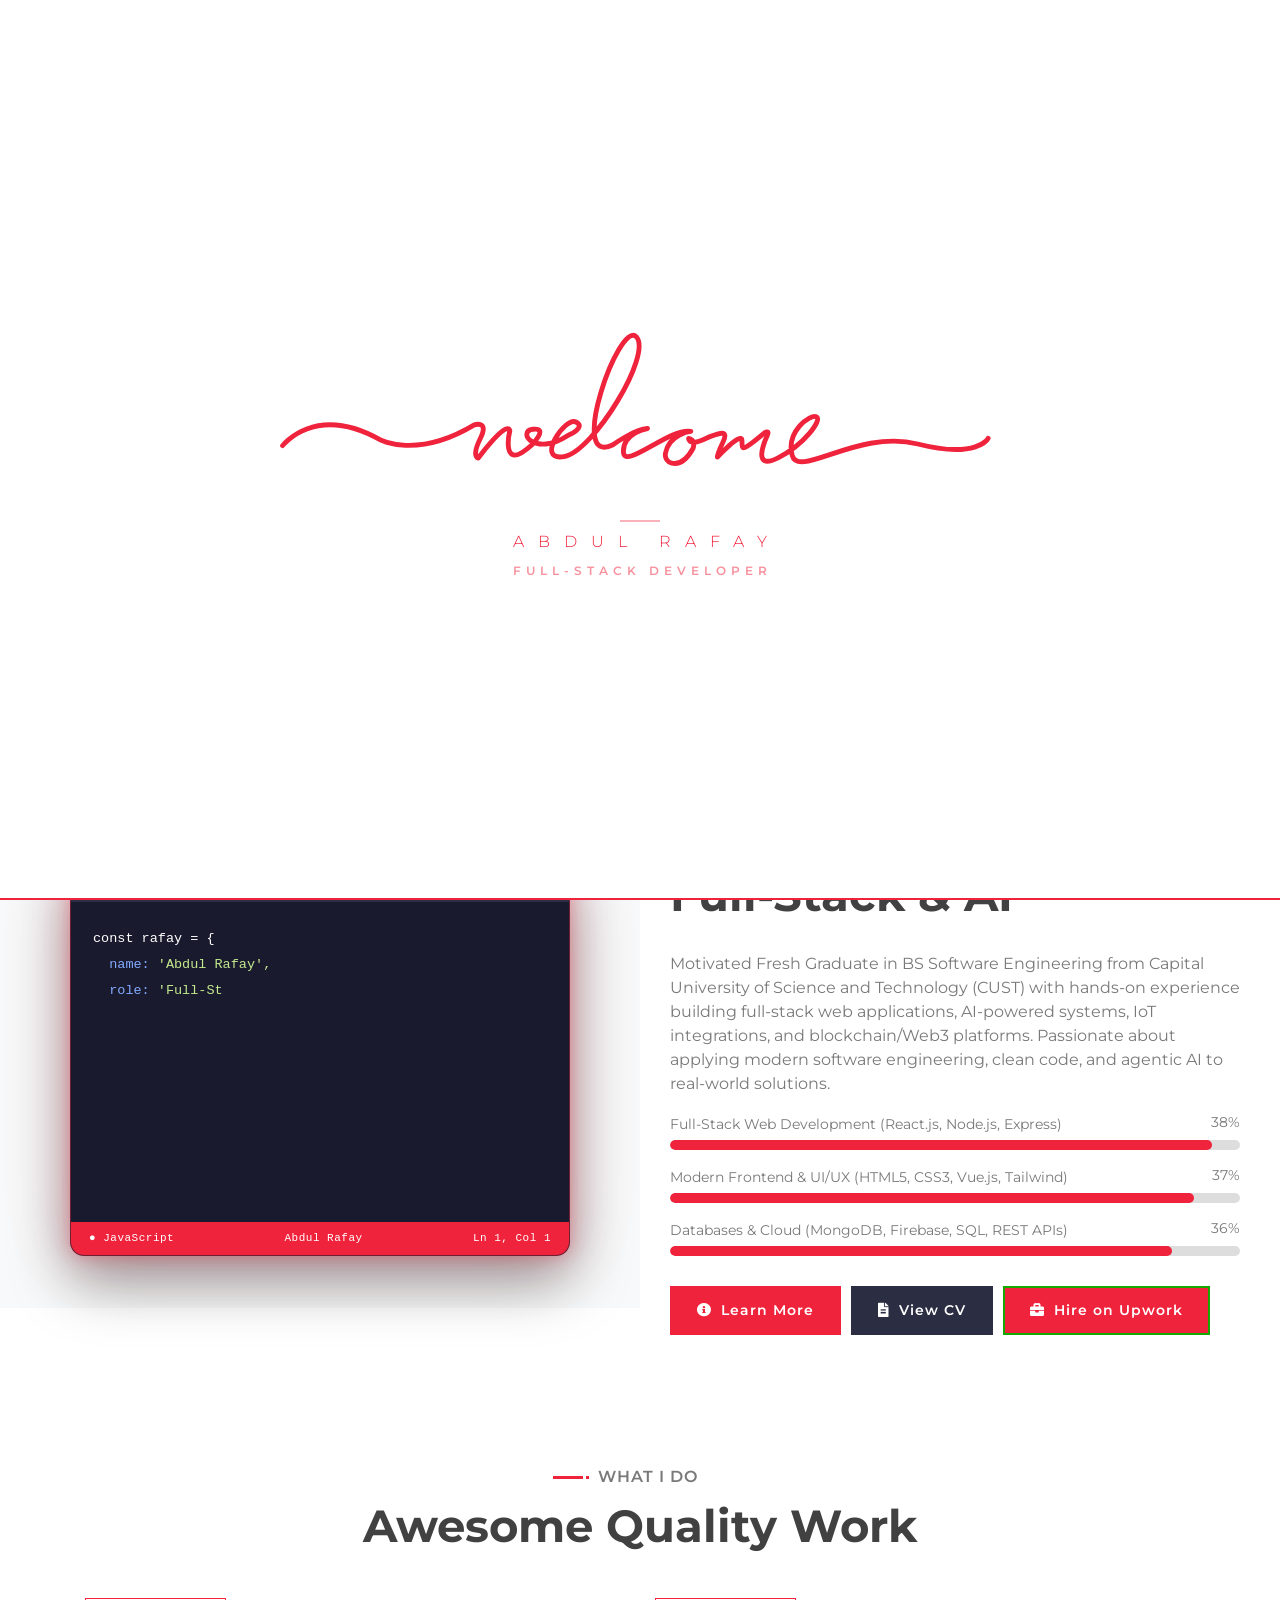
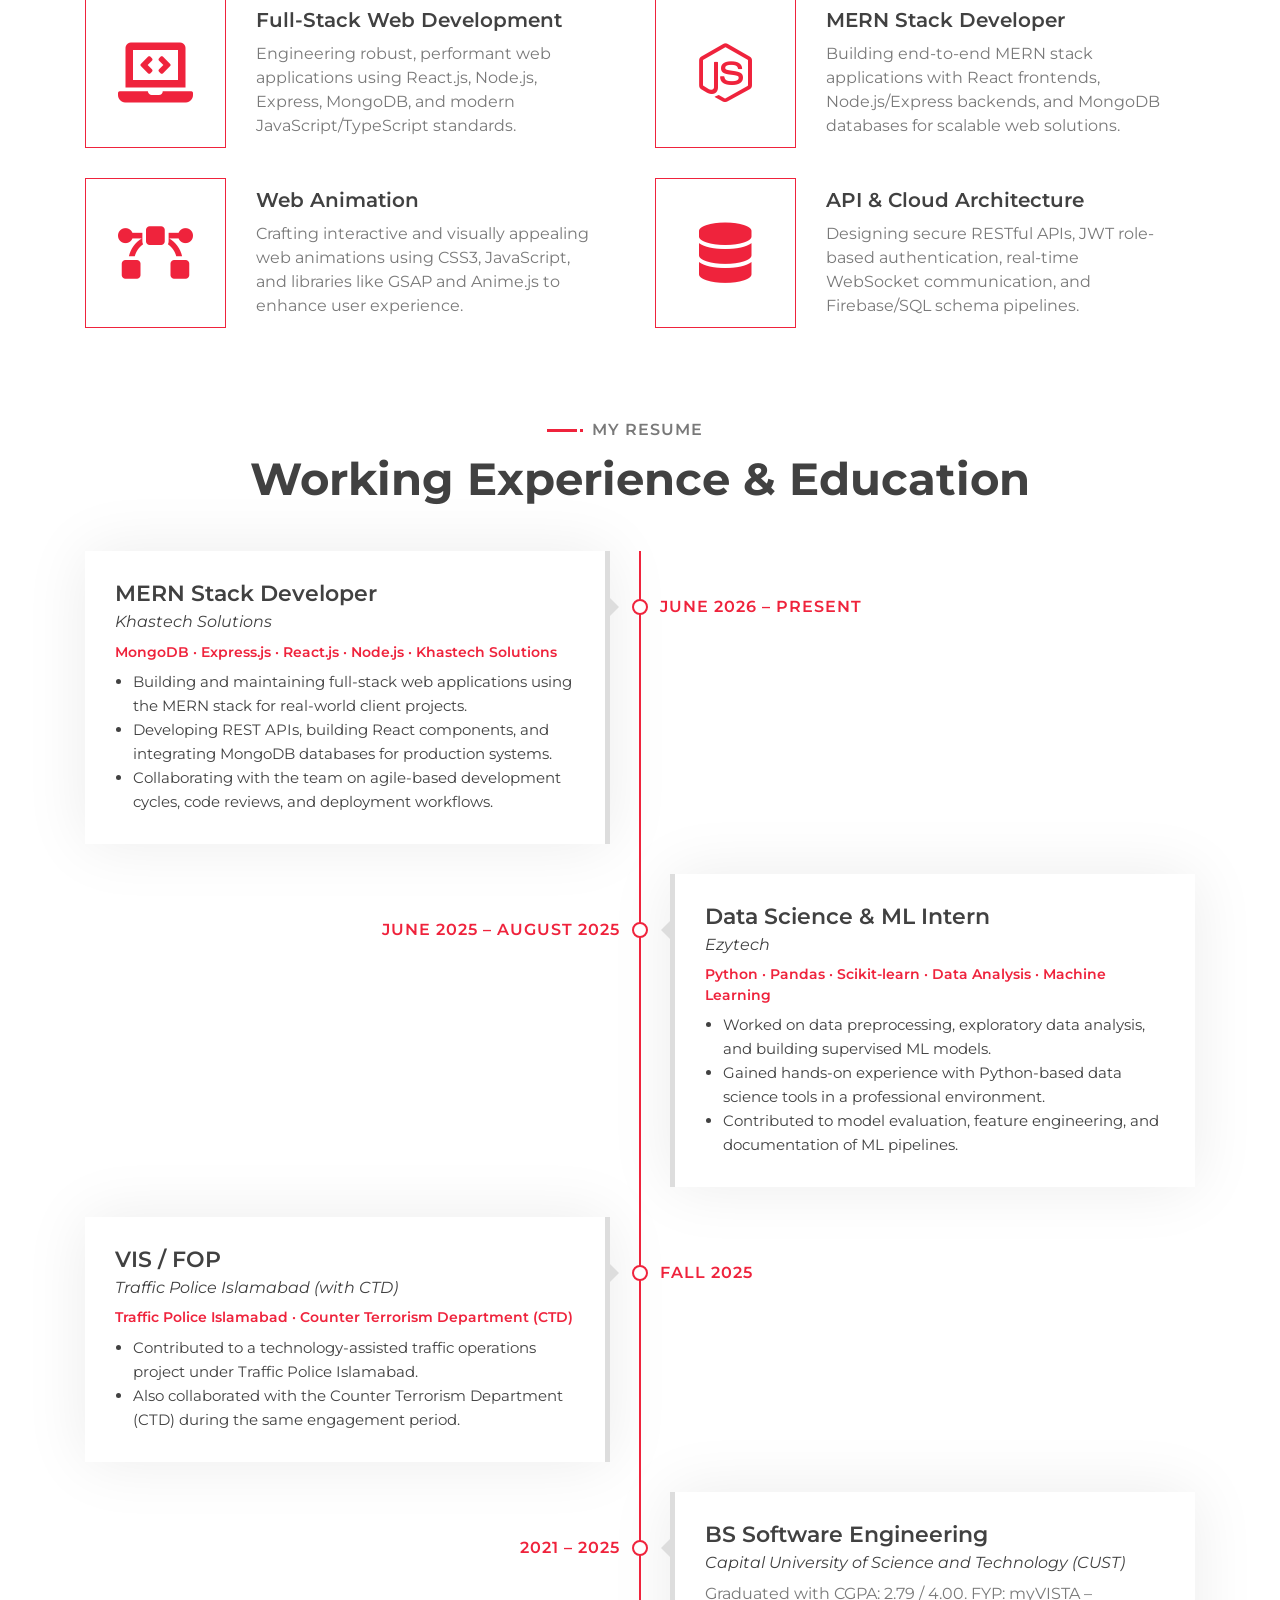
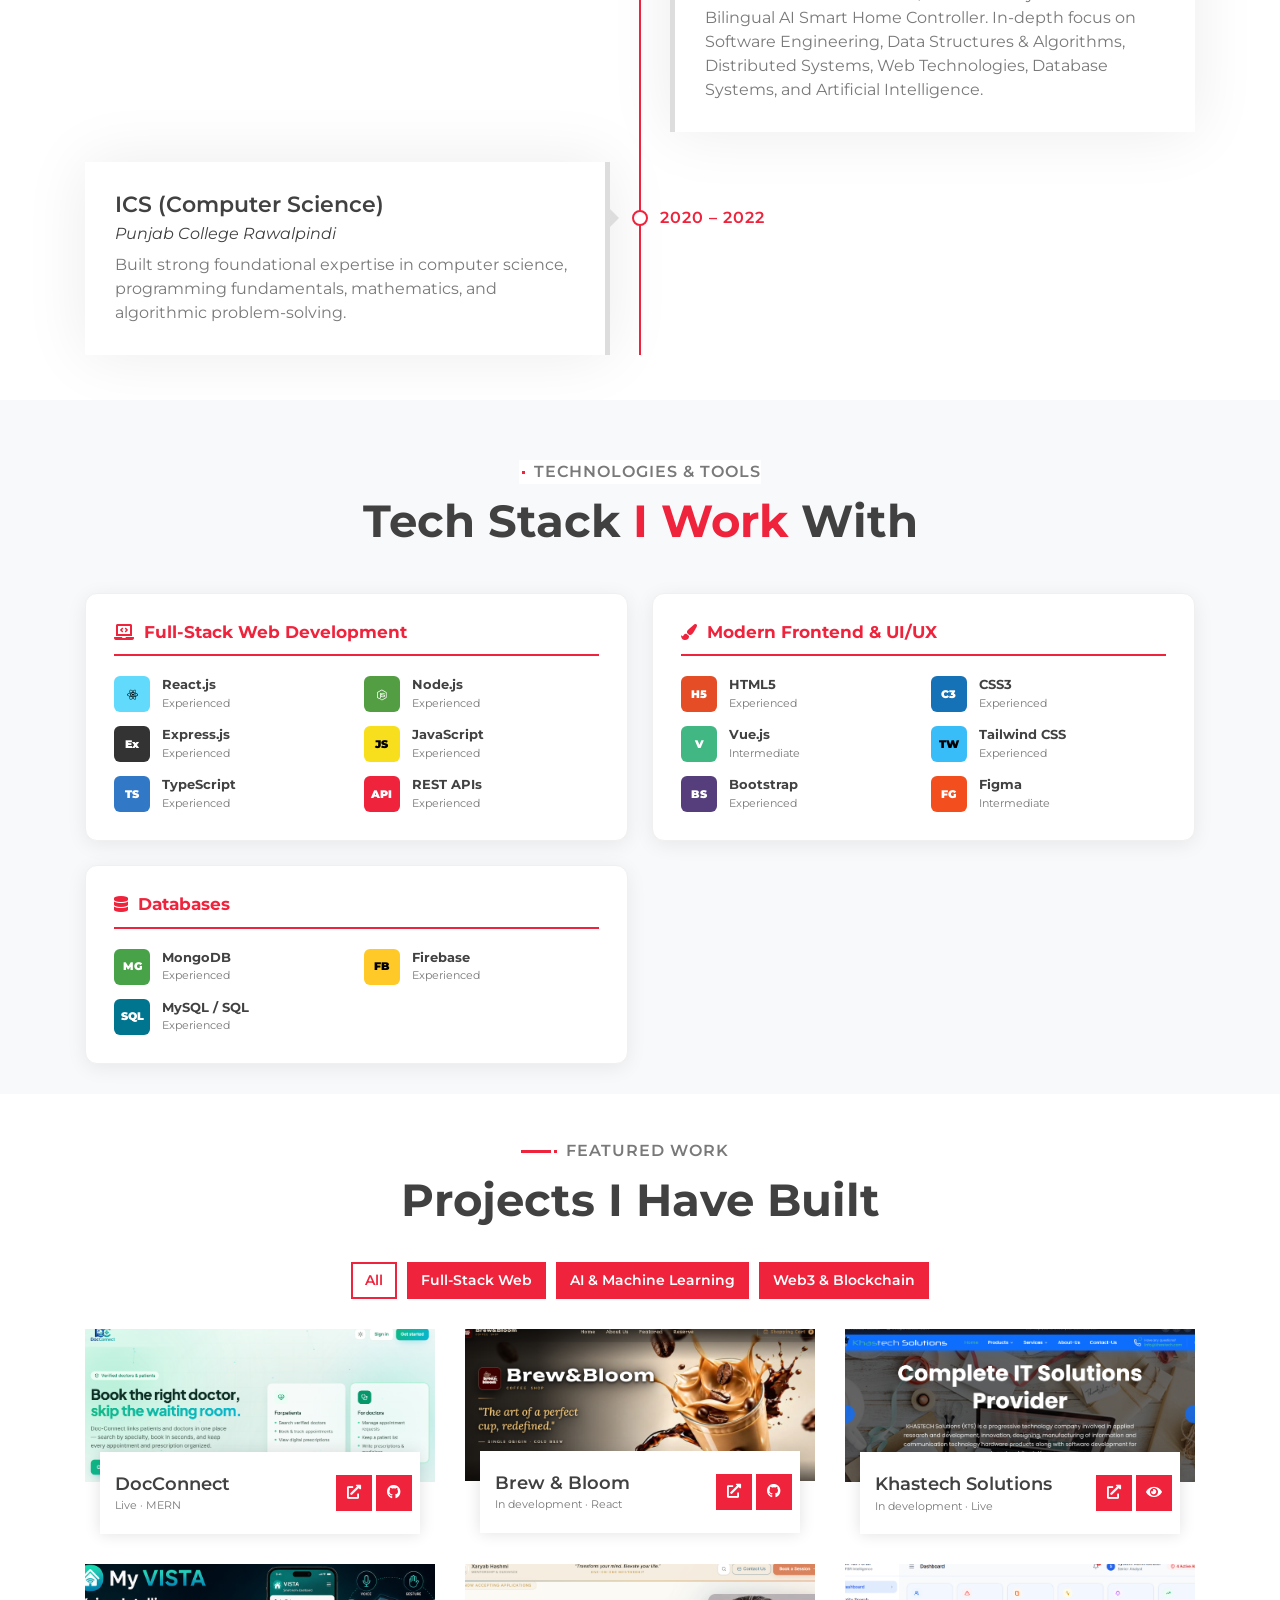
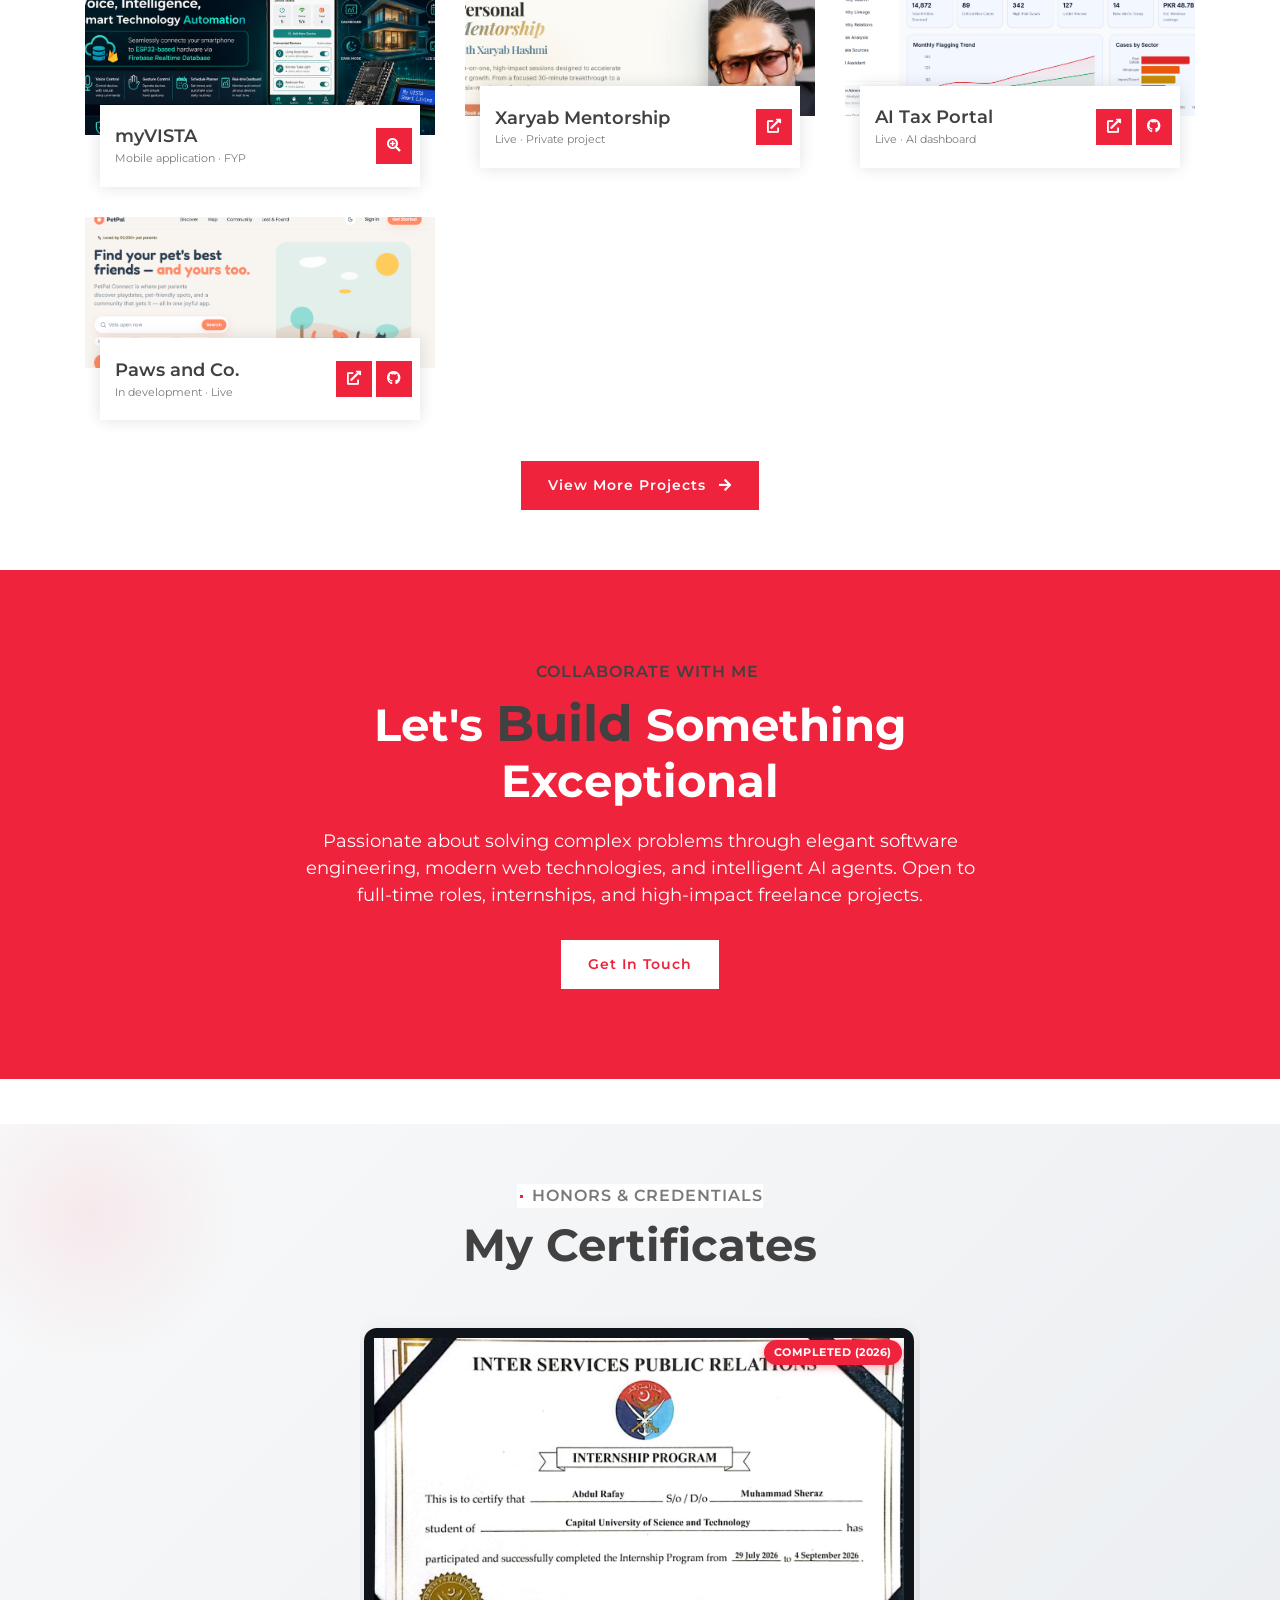
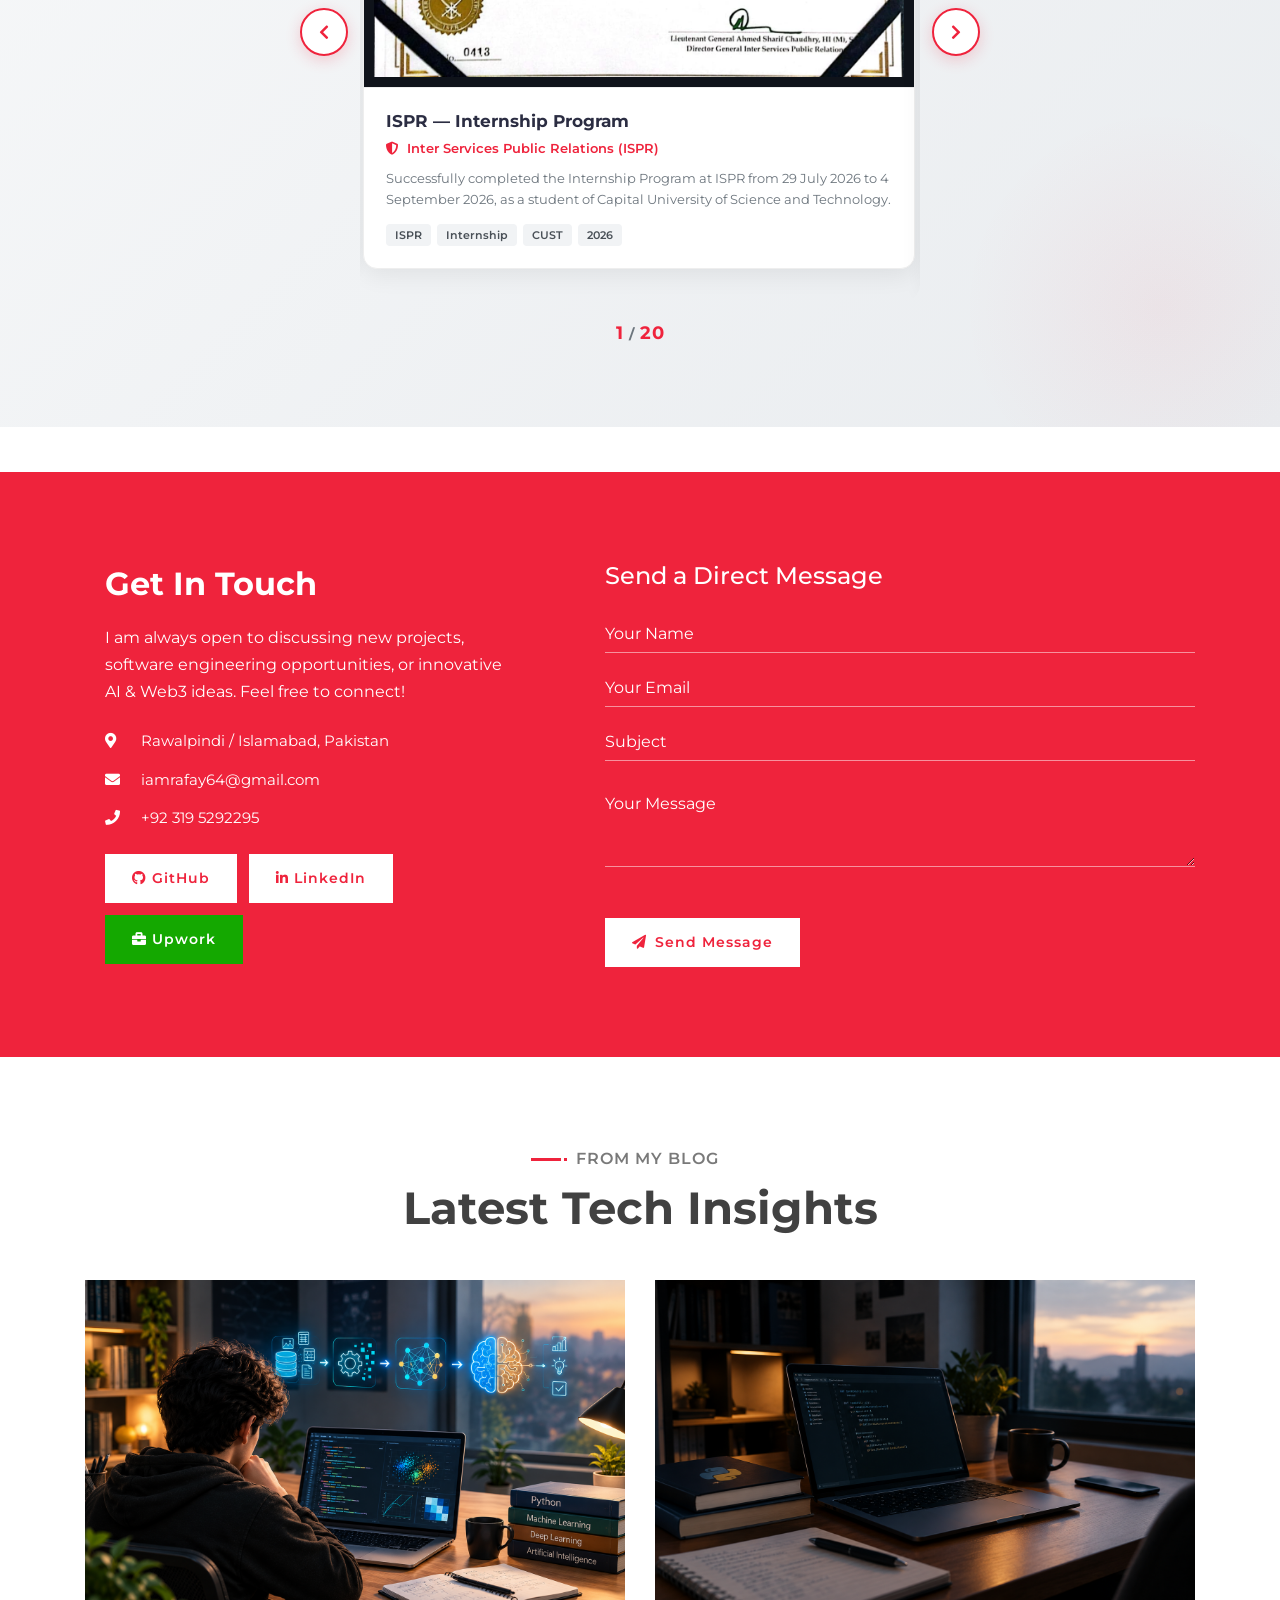
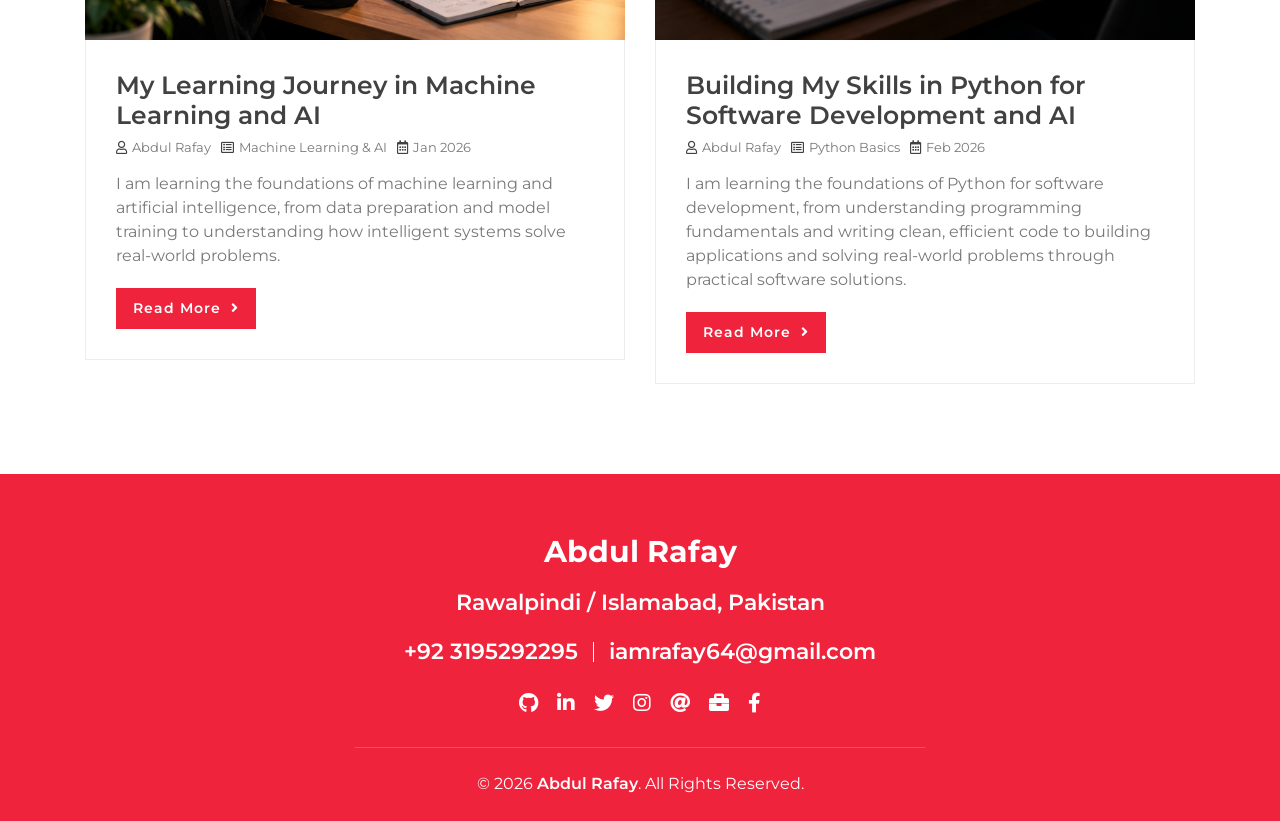
==== commit 2f123448: "Updated the splash screen and cursor" ====
--- a/index.html
+++ b/index.html
@@ -1323,12 +1323,6 @@
     <a href="#" class="btn back-to-top"><i class="fa fa-chevron-up"></i></a>
 
 
-    <!-- Pre Loader -->
-    <div id="loader" class="show">
-        <div class="loader"></div>
-    </div>
-
-
     <!-- JavaScript Libraries -->
     <script src="https://code.jquery.com/jquery-3.4.1.min.js"></script>
     <script src="https://stackpath.bootstrapcdn.com/bootstrap/4.4.1/js/bootstrap.bundle.min.js"></script>
--- a/css/style.css
+++ b/css/style.css
@@ -2126,6 +2126,7 @@
   stroke-linecap: round;
   stroke-linejoin: round;
   stroke-miterlimit: 10;
+  visibility: hidden;
 }
 
 .name-wrap {
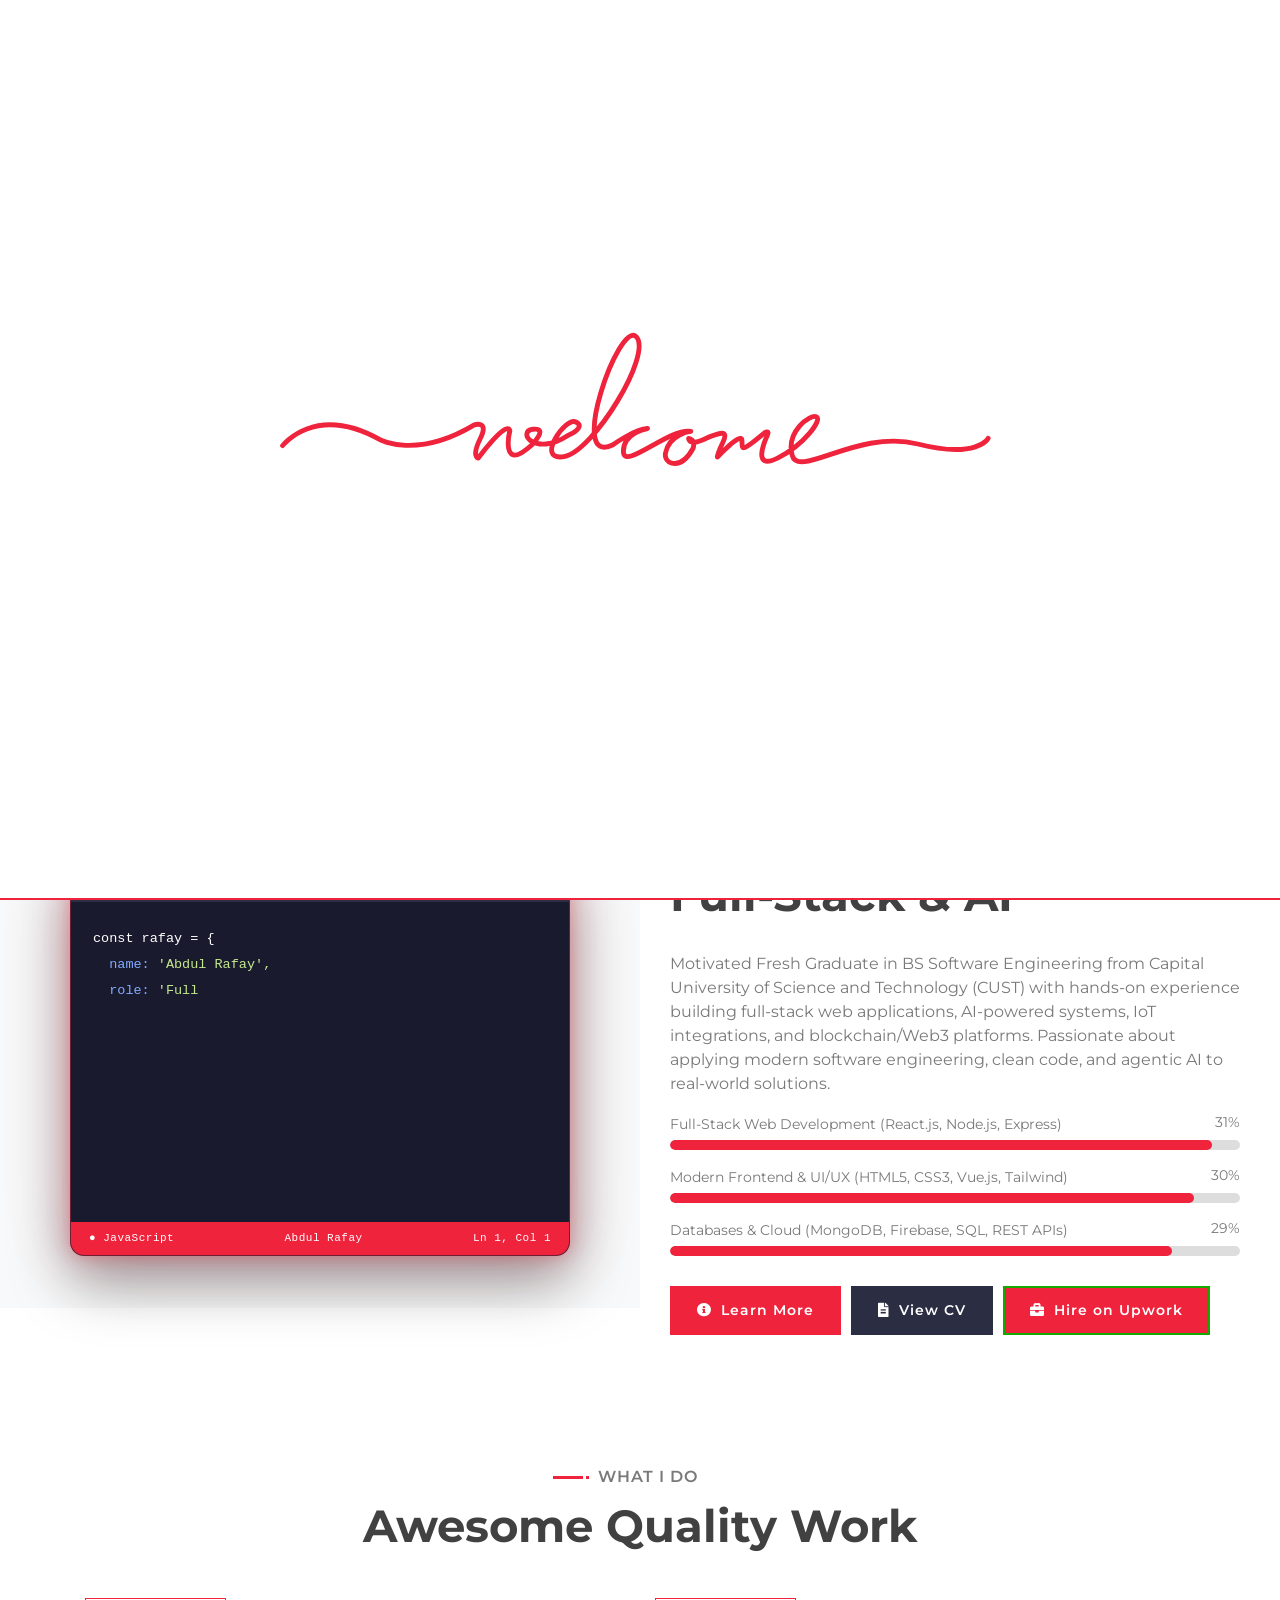
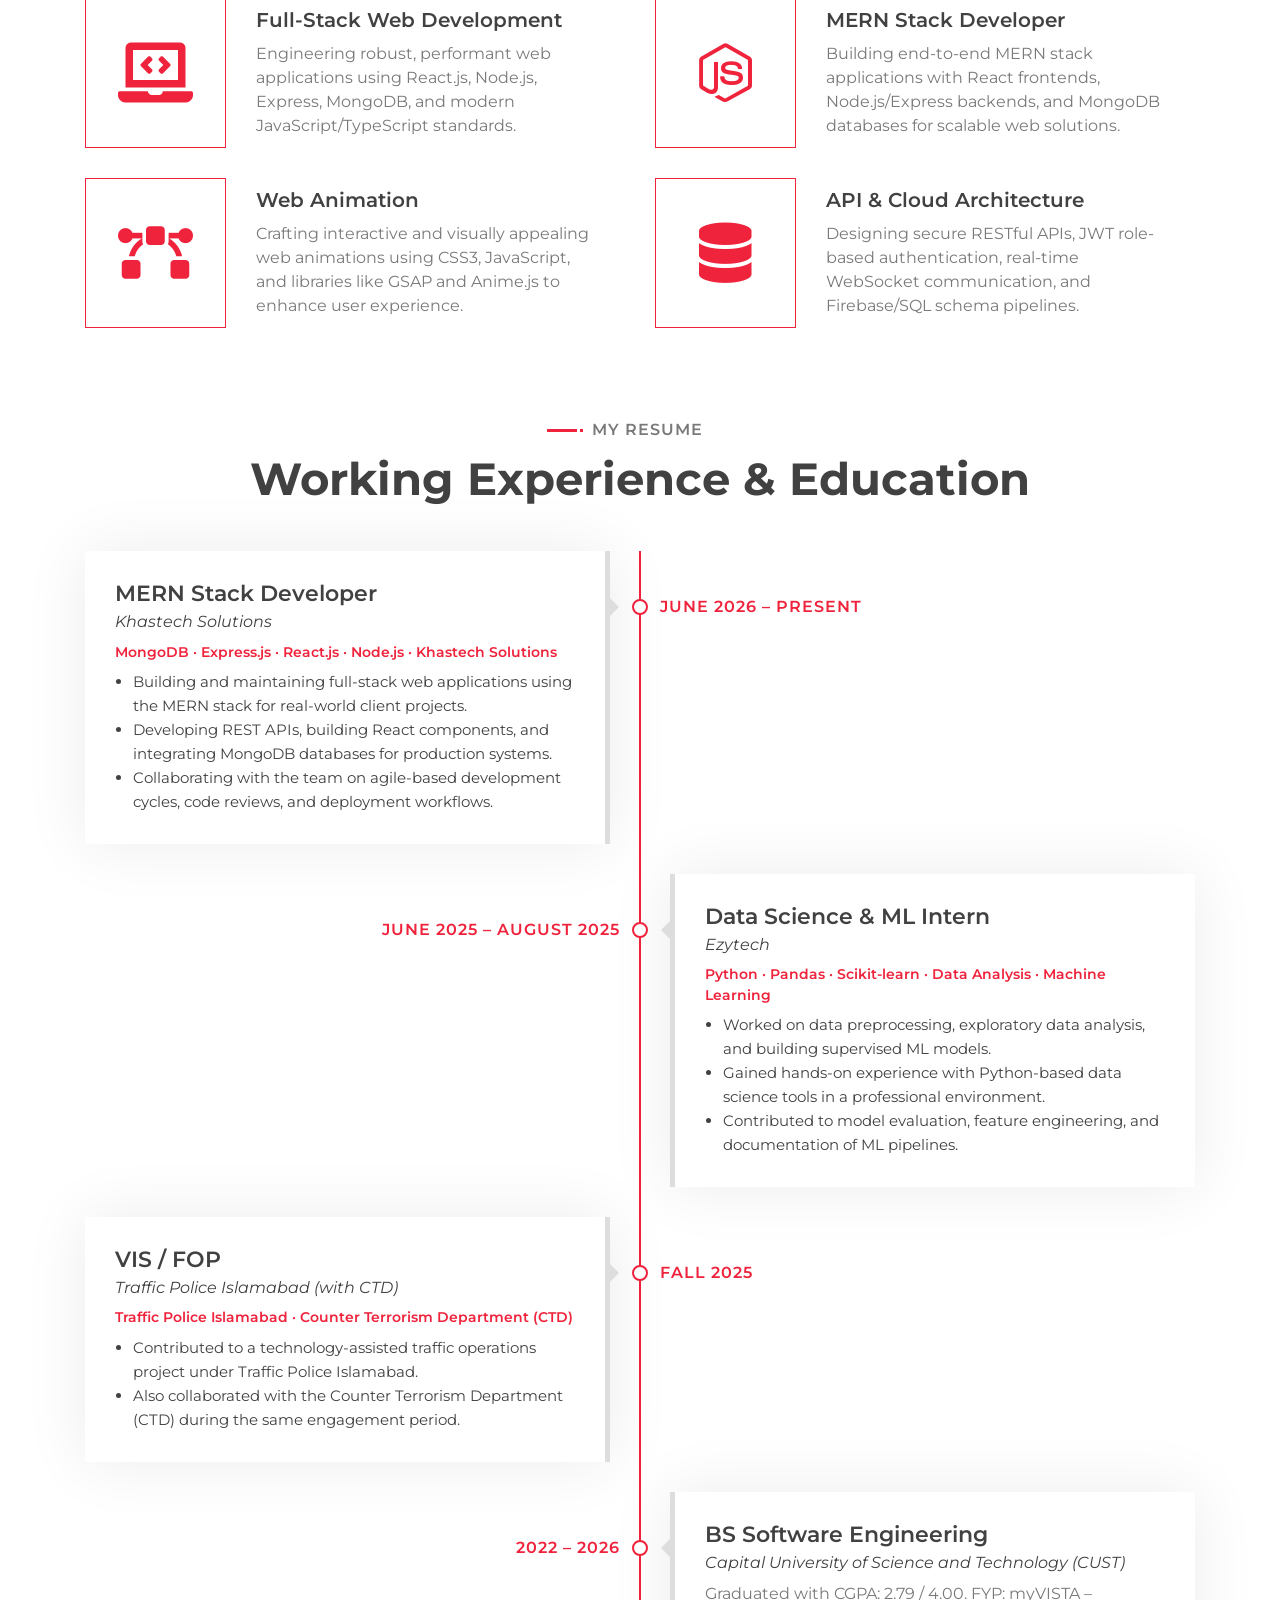
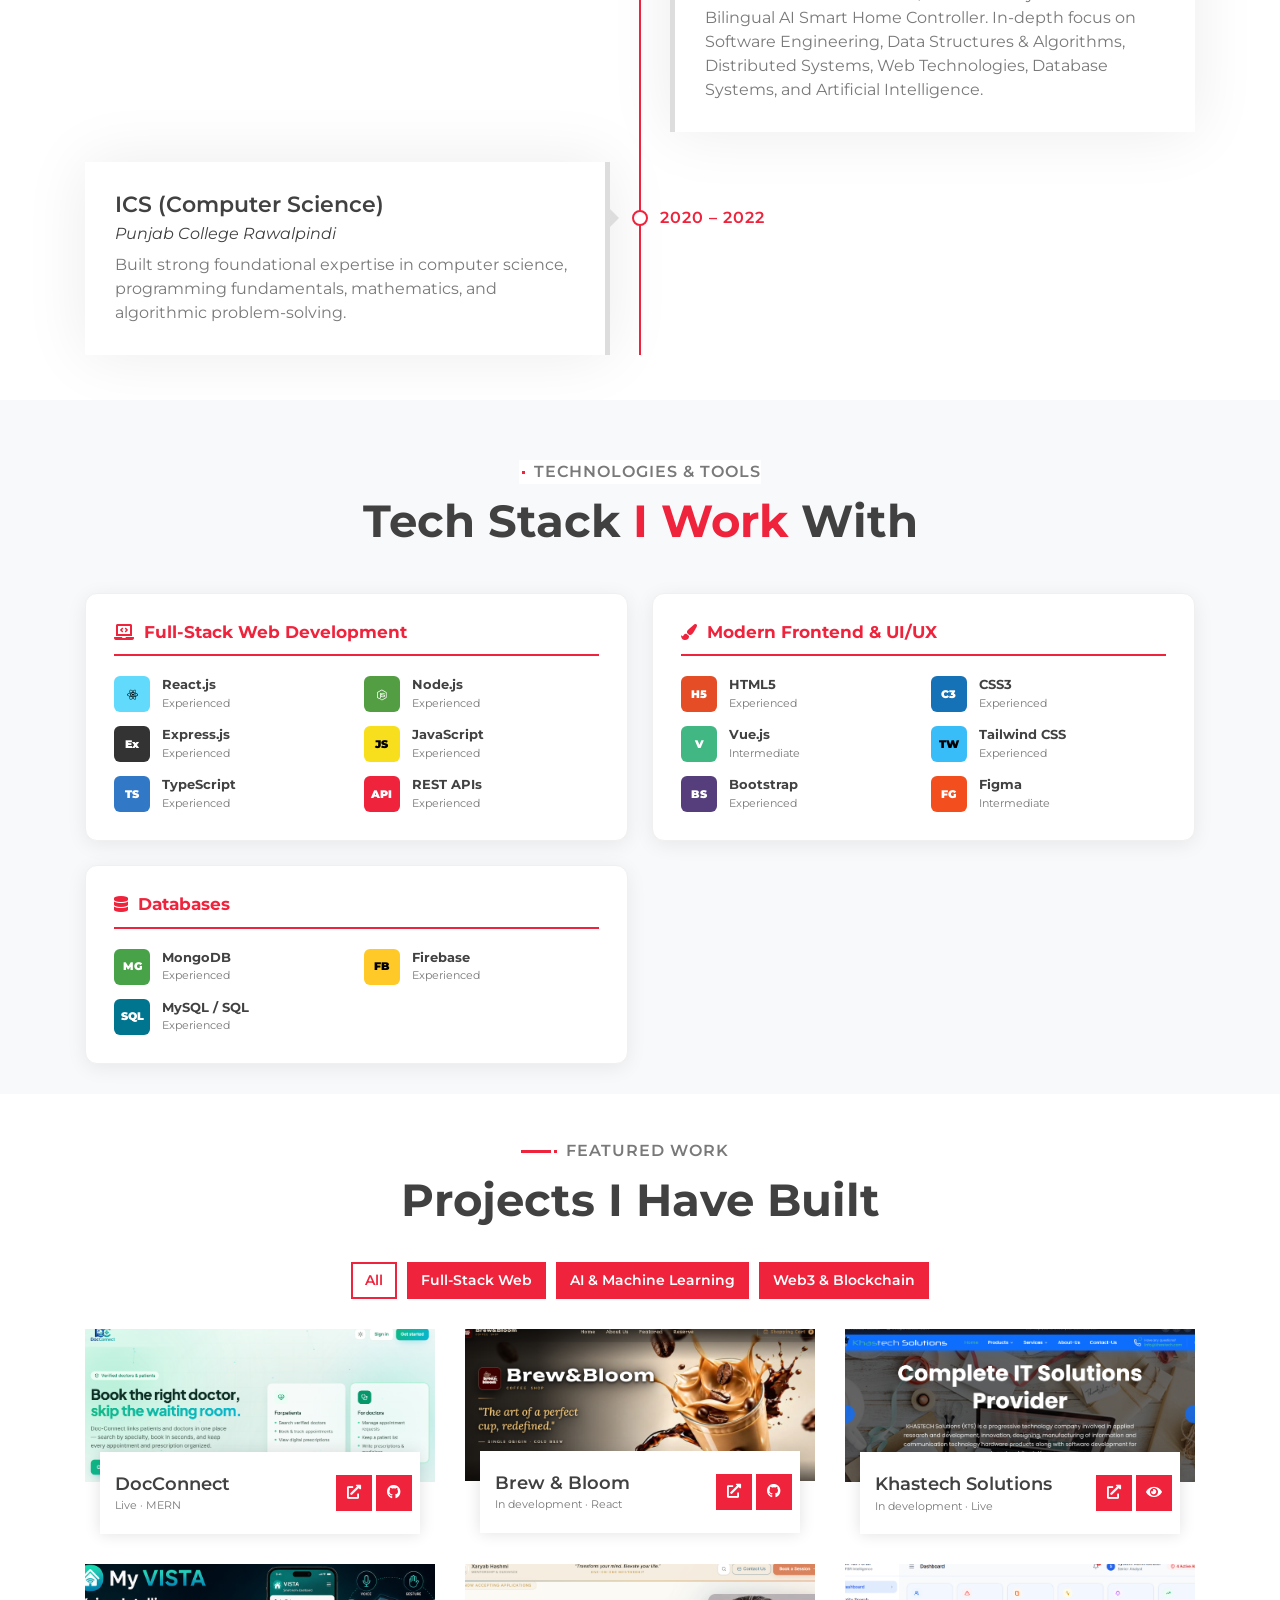
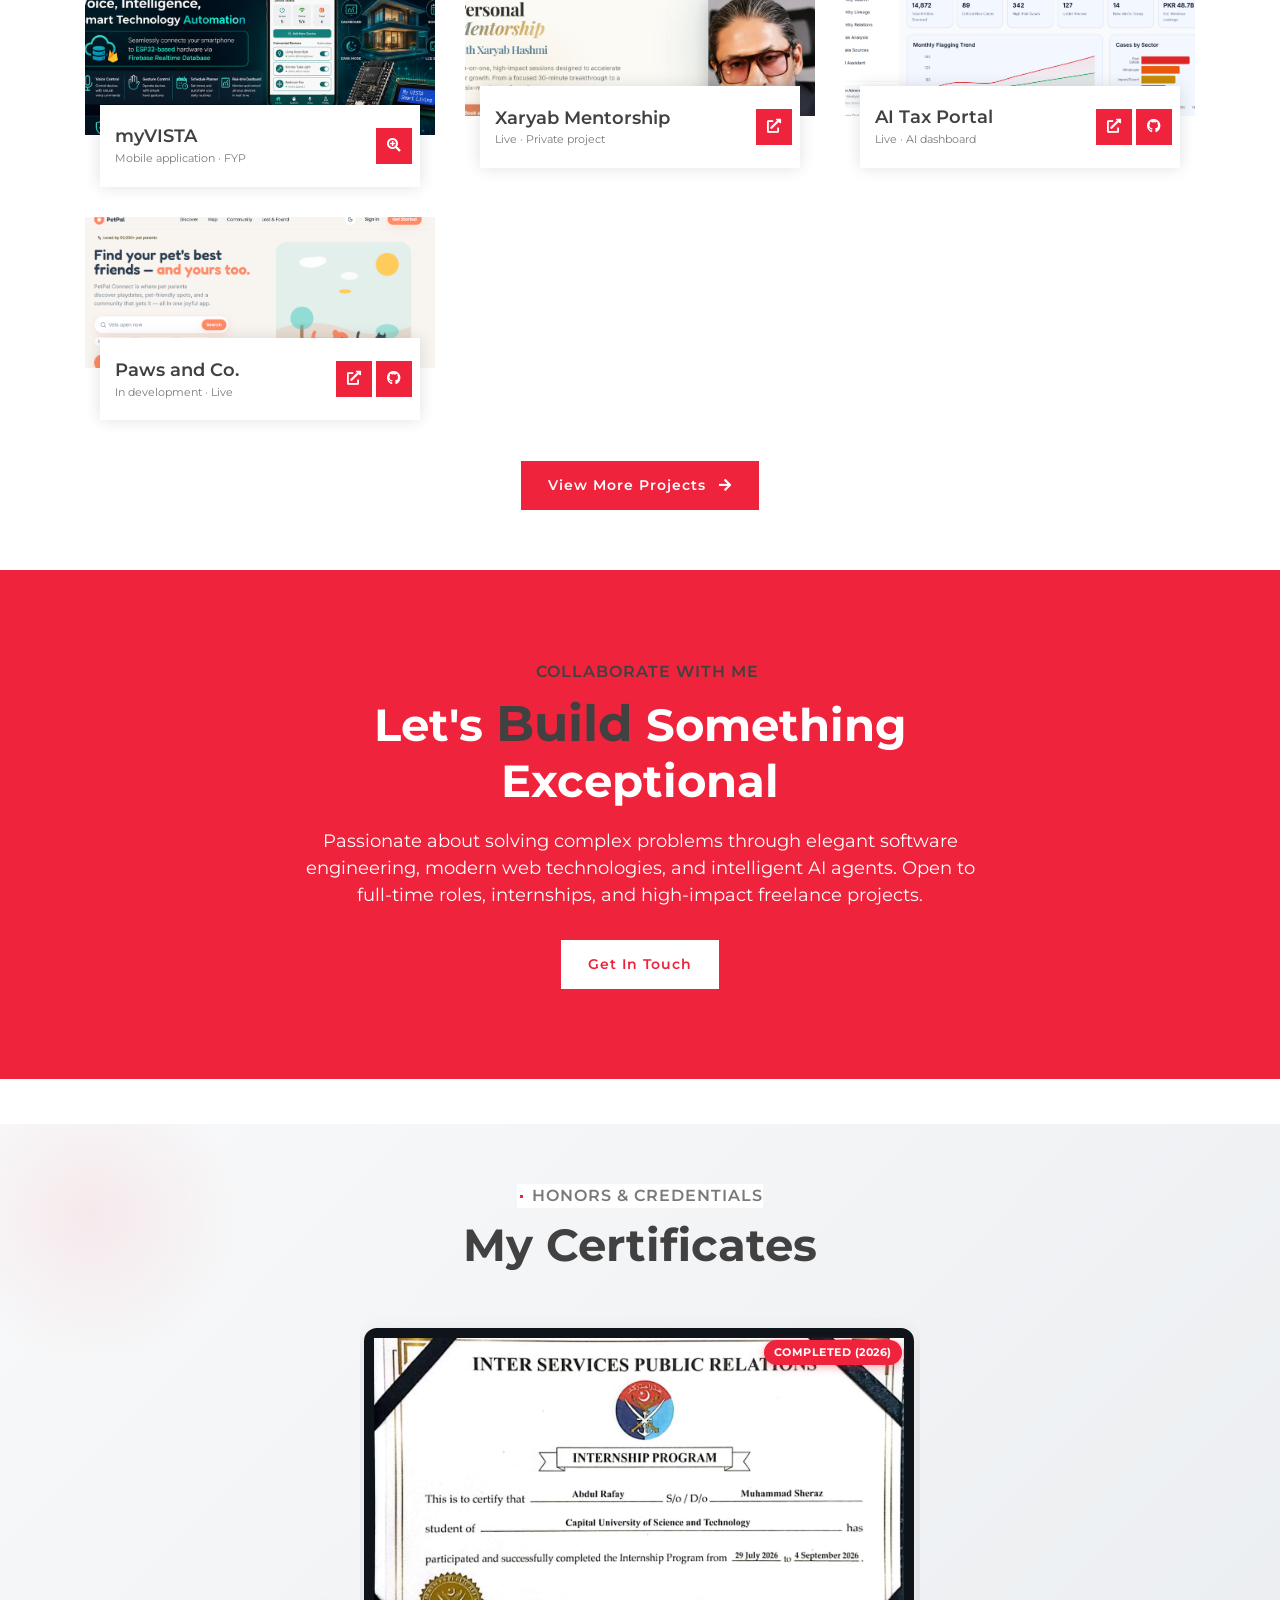
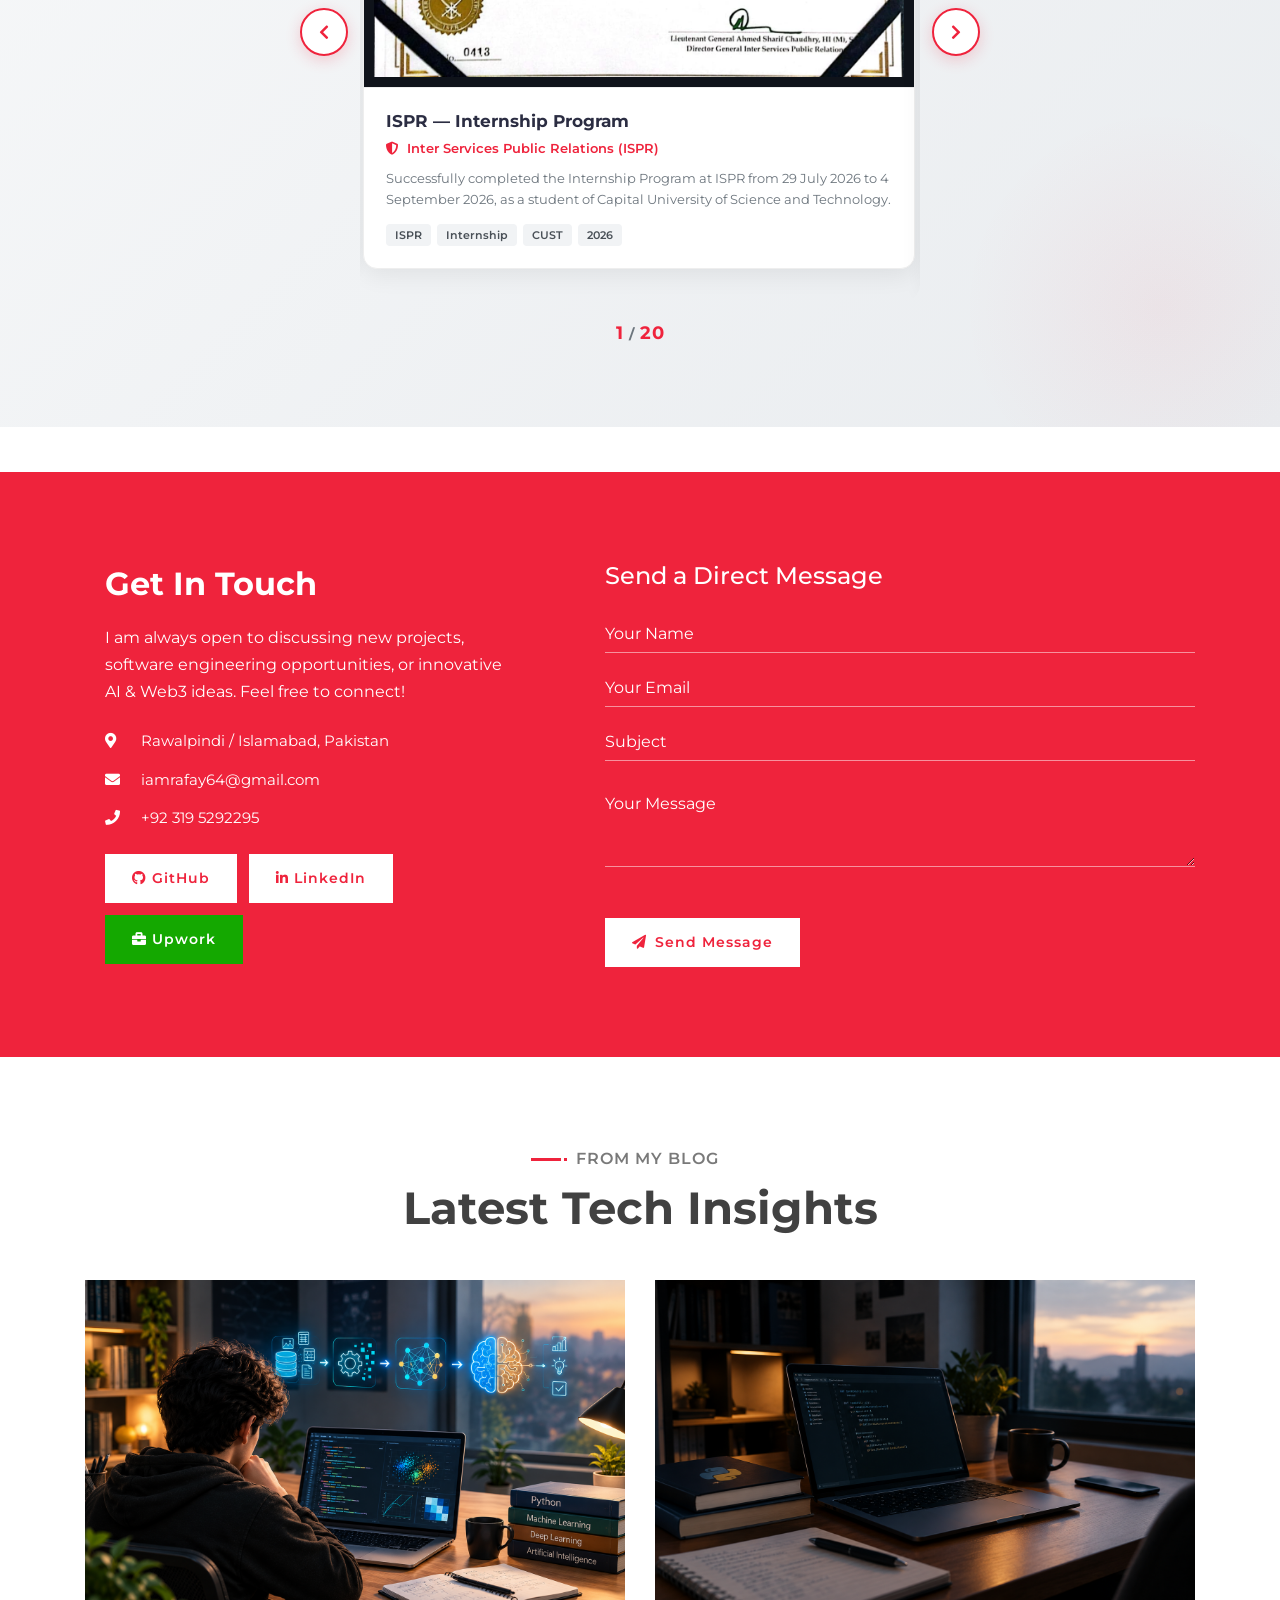
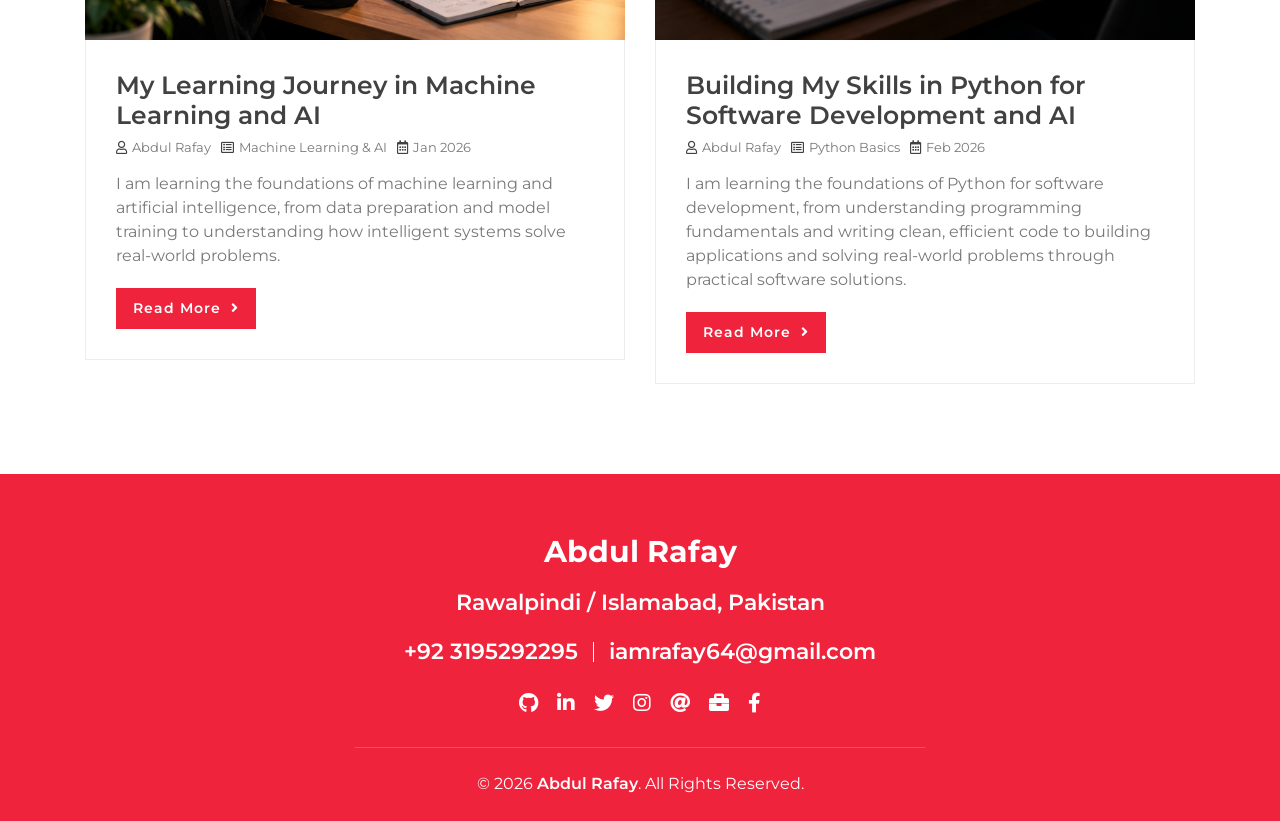
==== commit dba79e41: "Change the dates" ====
--- a/index.html
+++ b/index.html
@@ -562,7 +562,7 @@
                 </div>
                 <div class="timeline-item right wow slideInRight" data-wow-delay="0.1s">
                     <div class="timeline-text">
-                        <div class="timeline-date">2021 – 2025</div>
+                        <div class="timeline-date">2022 – 2026</div>
                         <h2>BS Software Engineering</h2>
                         <h4>Capital University of Science and Technology (CUST)</h4>
                         <p>
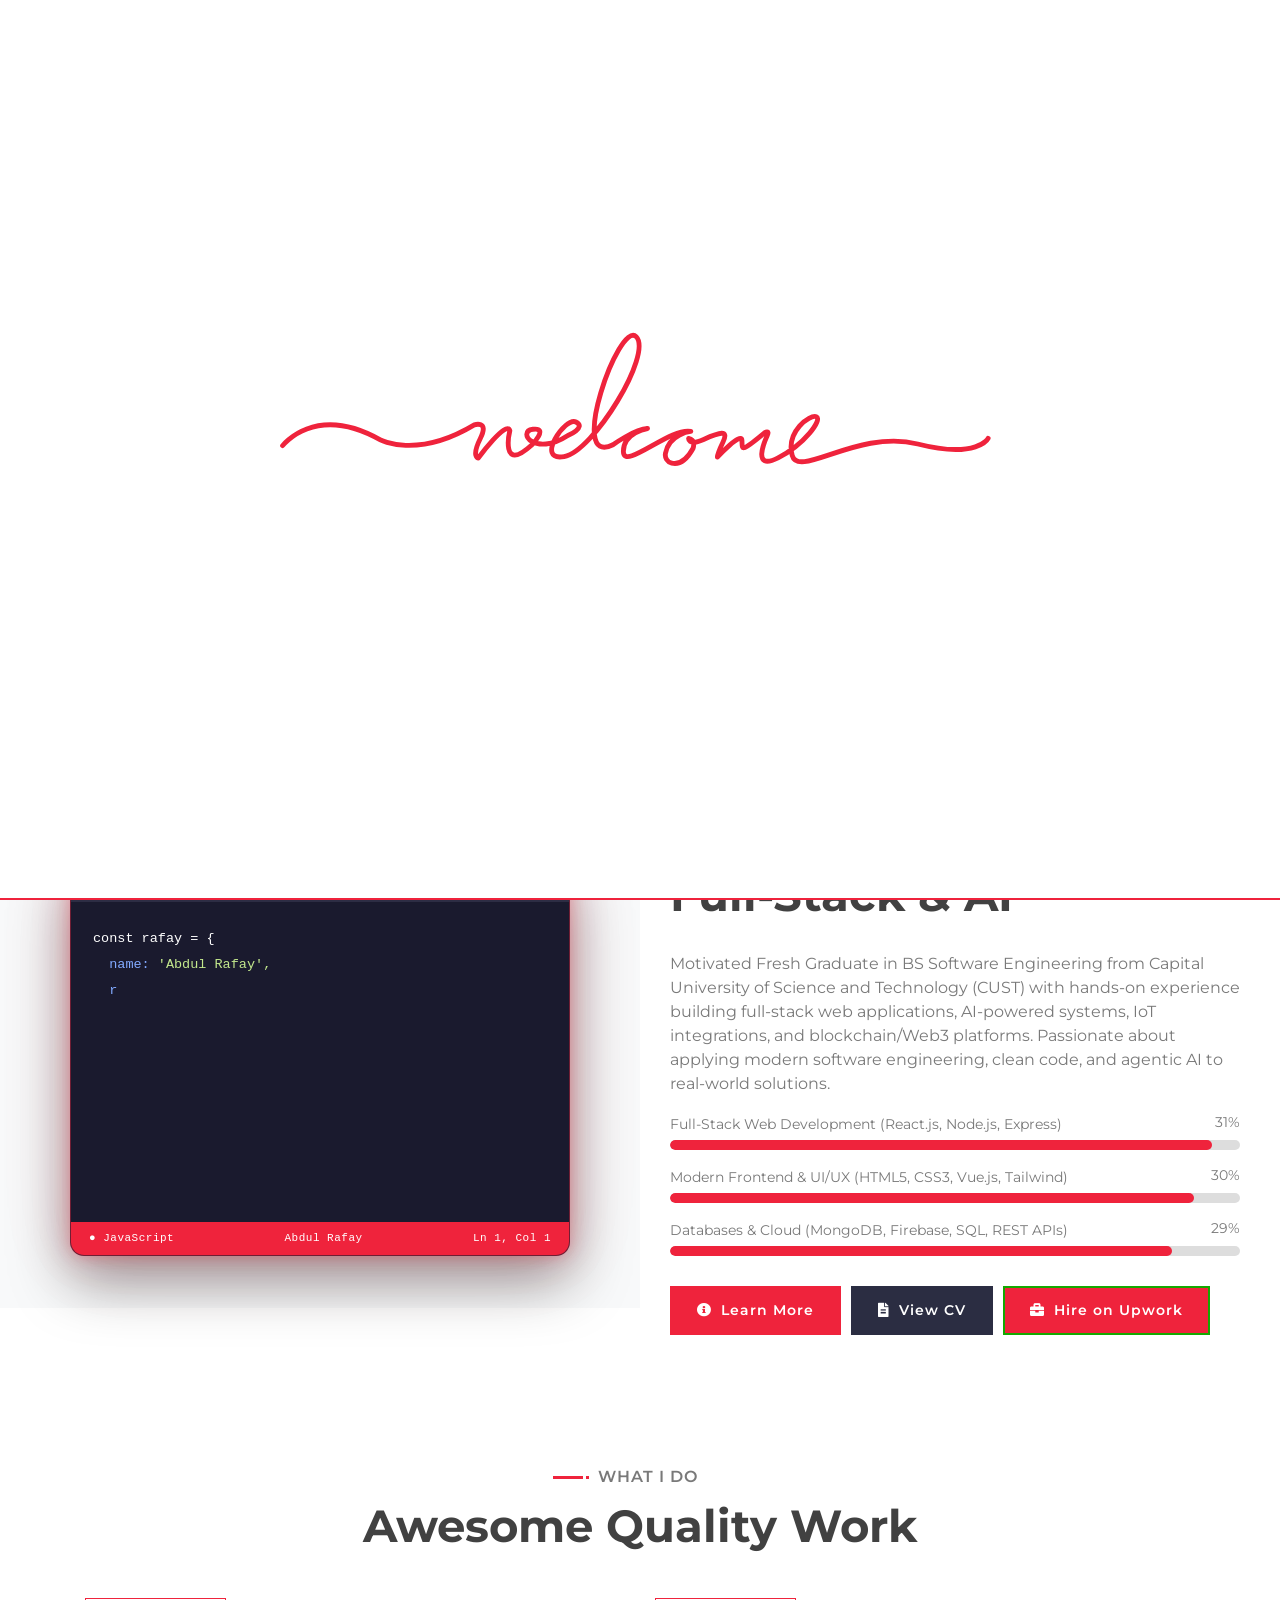
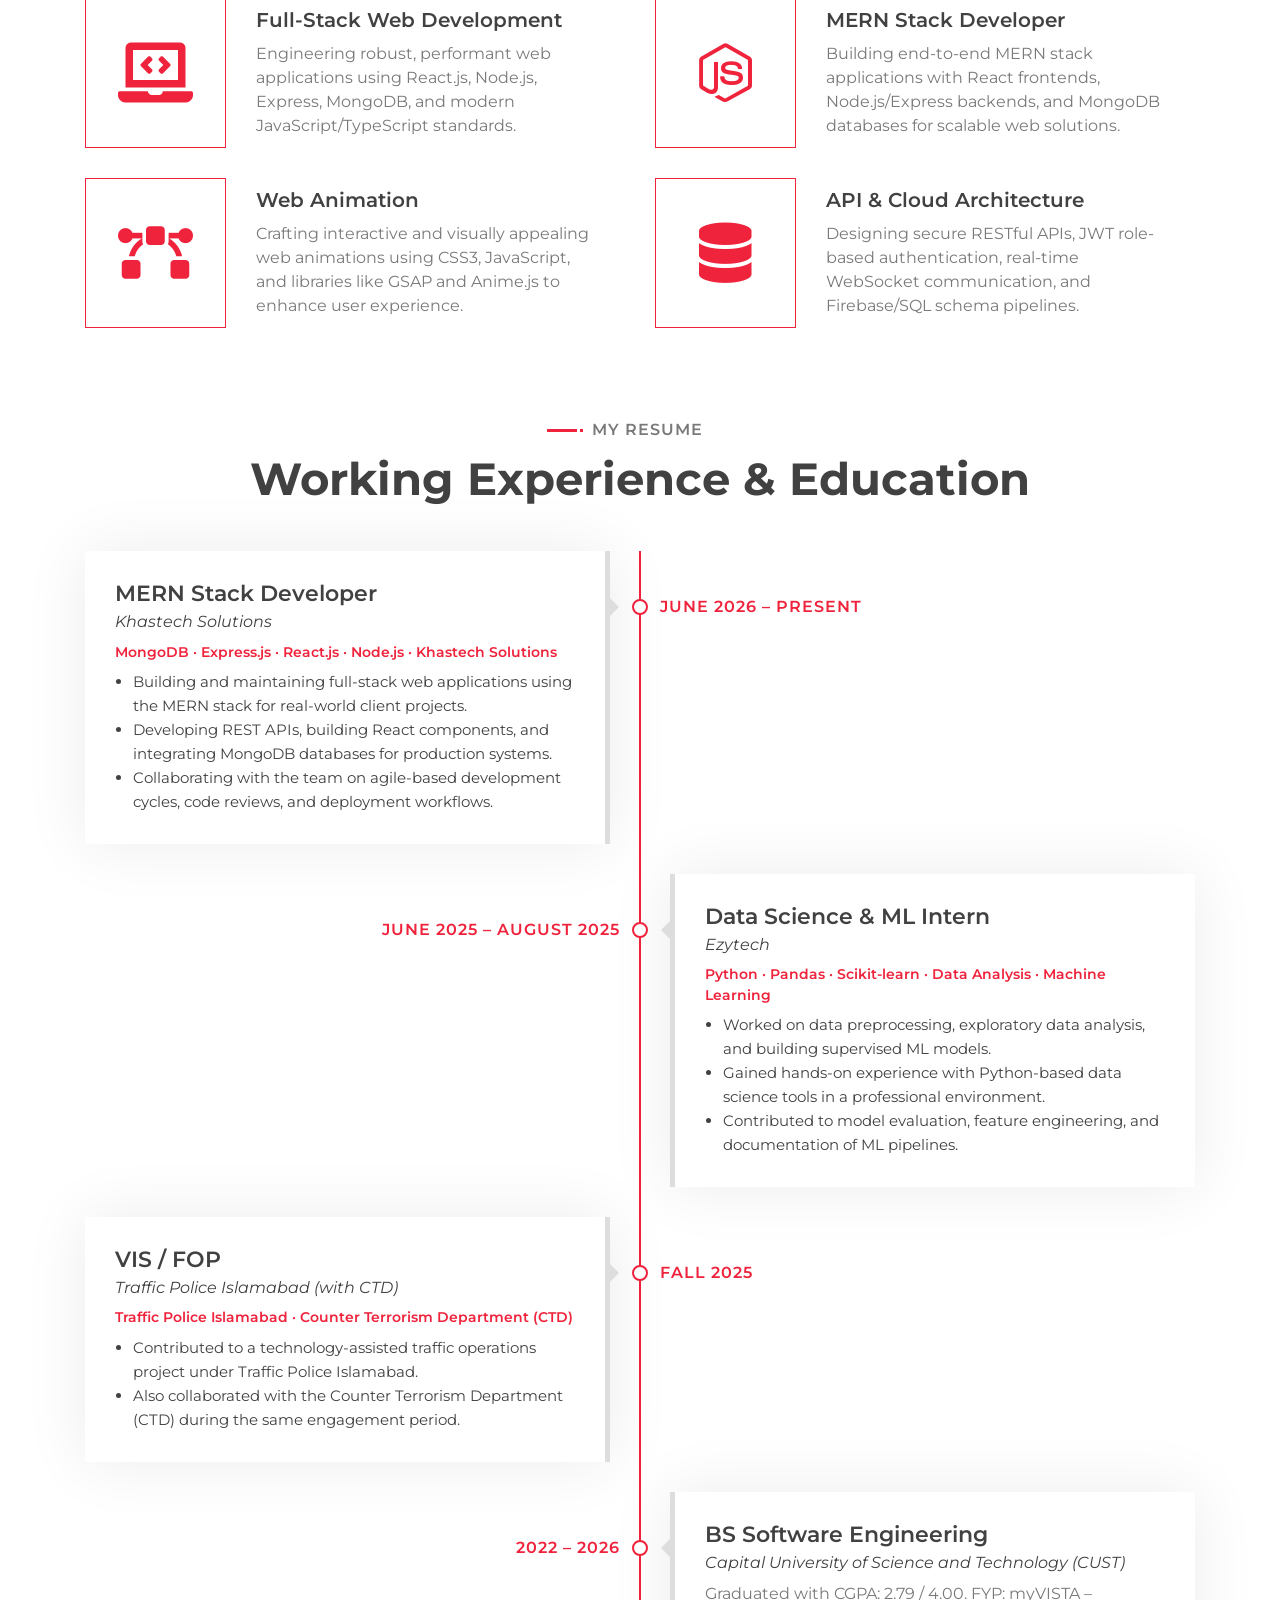
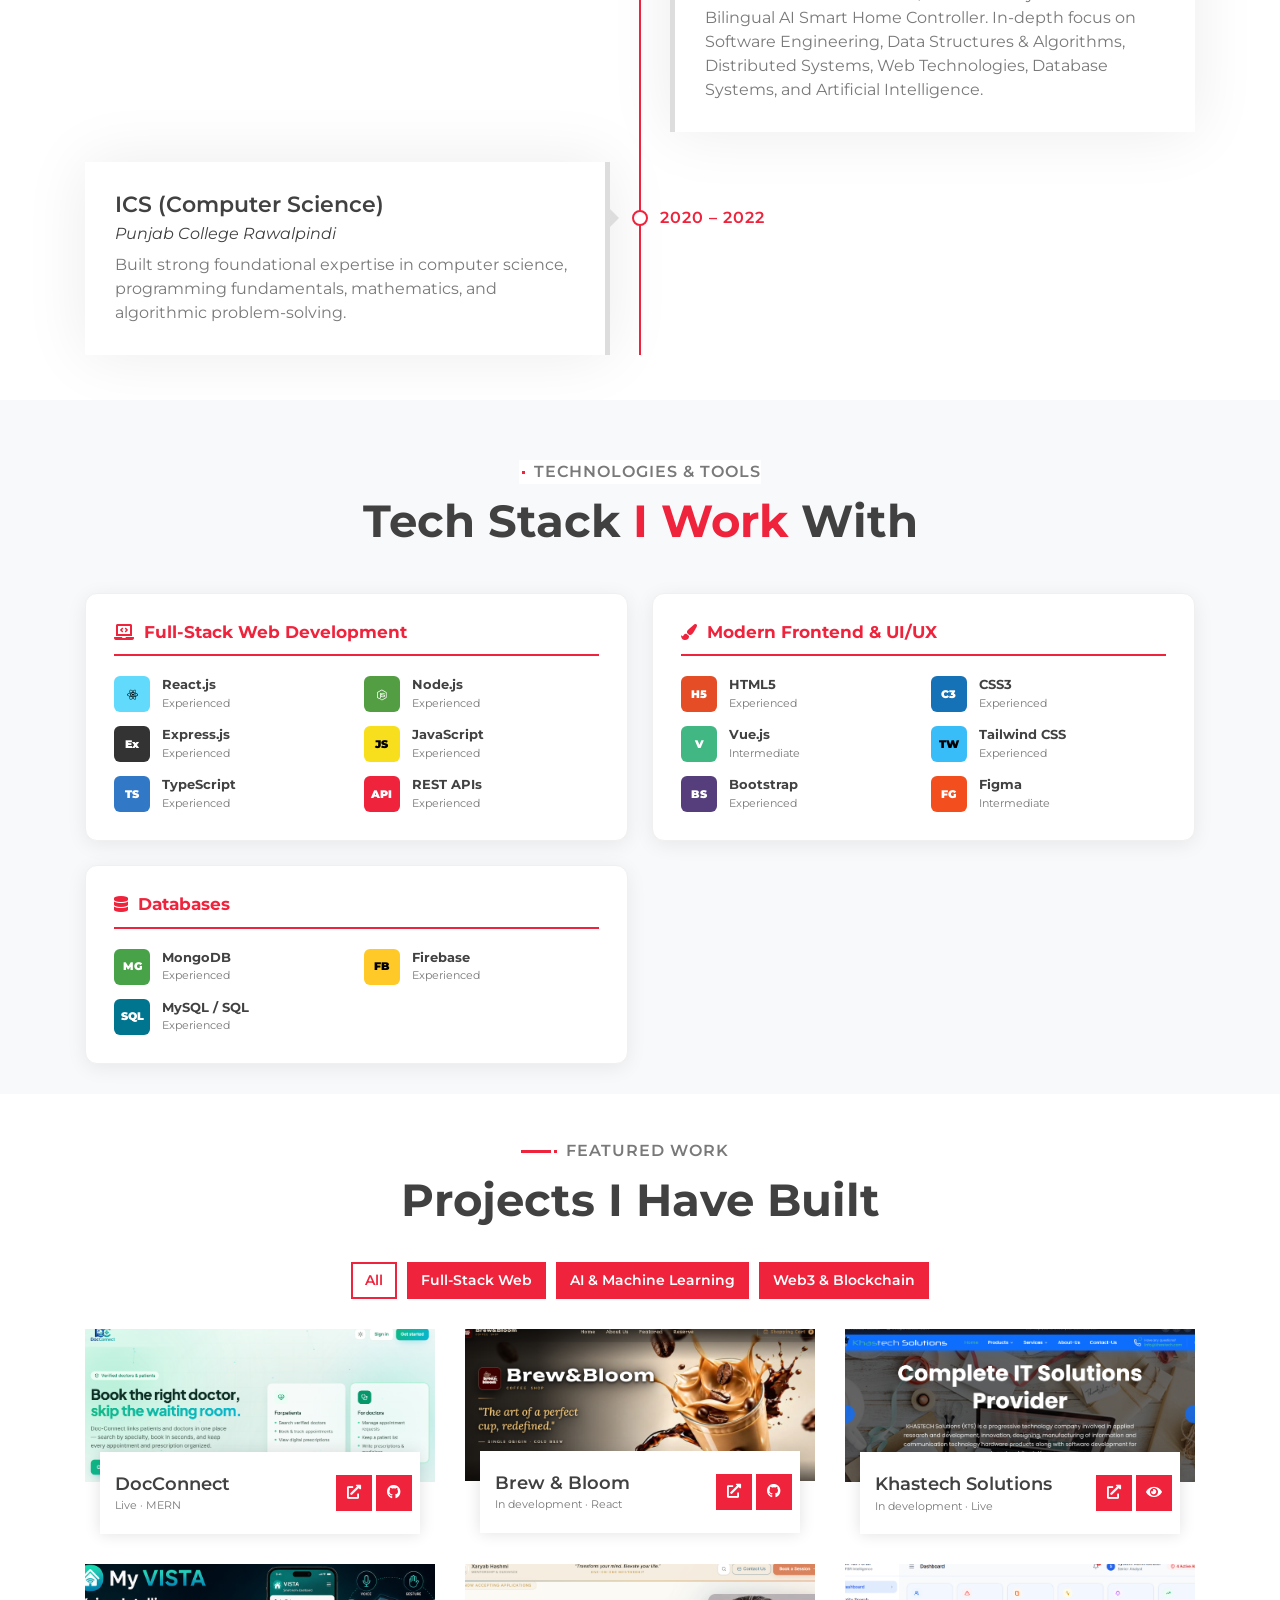
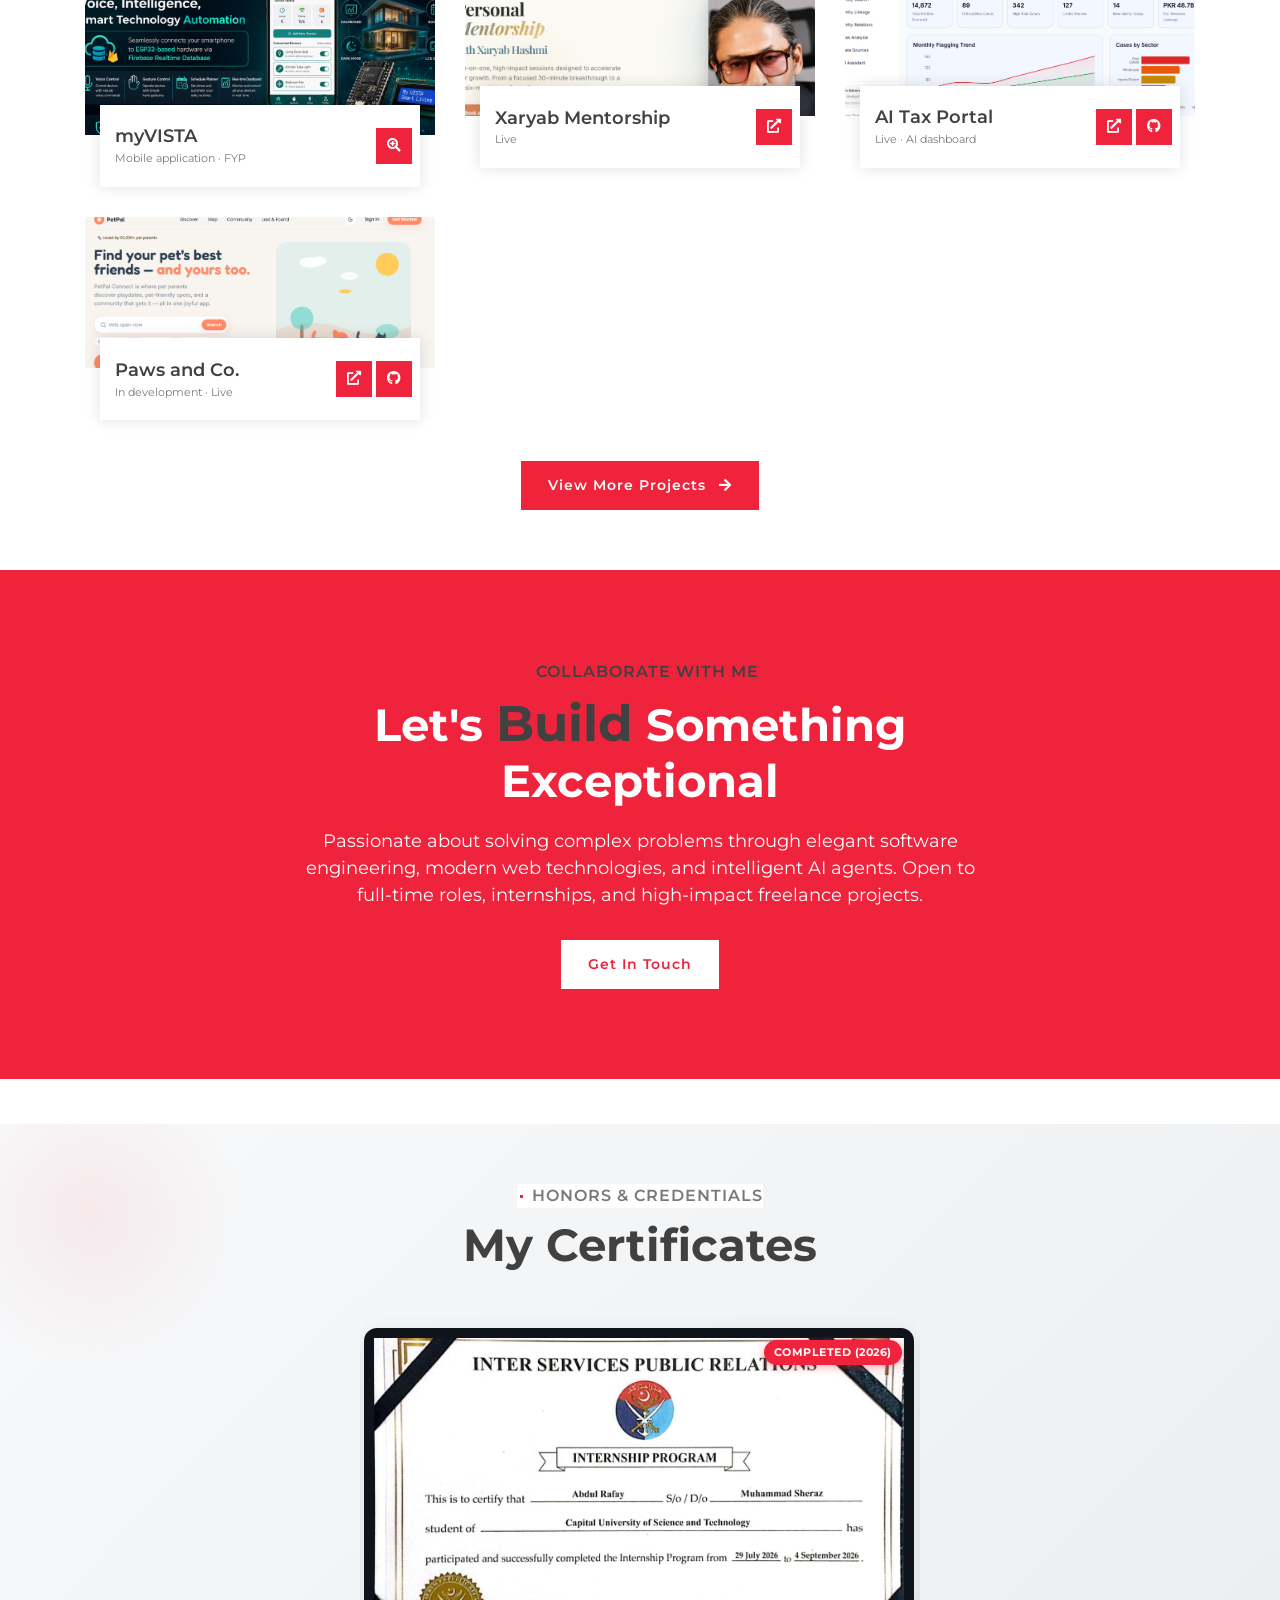
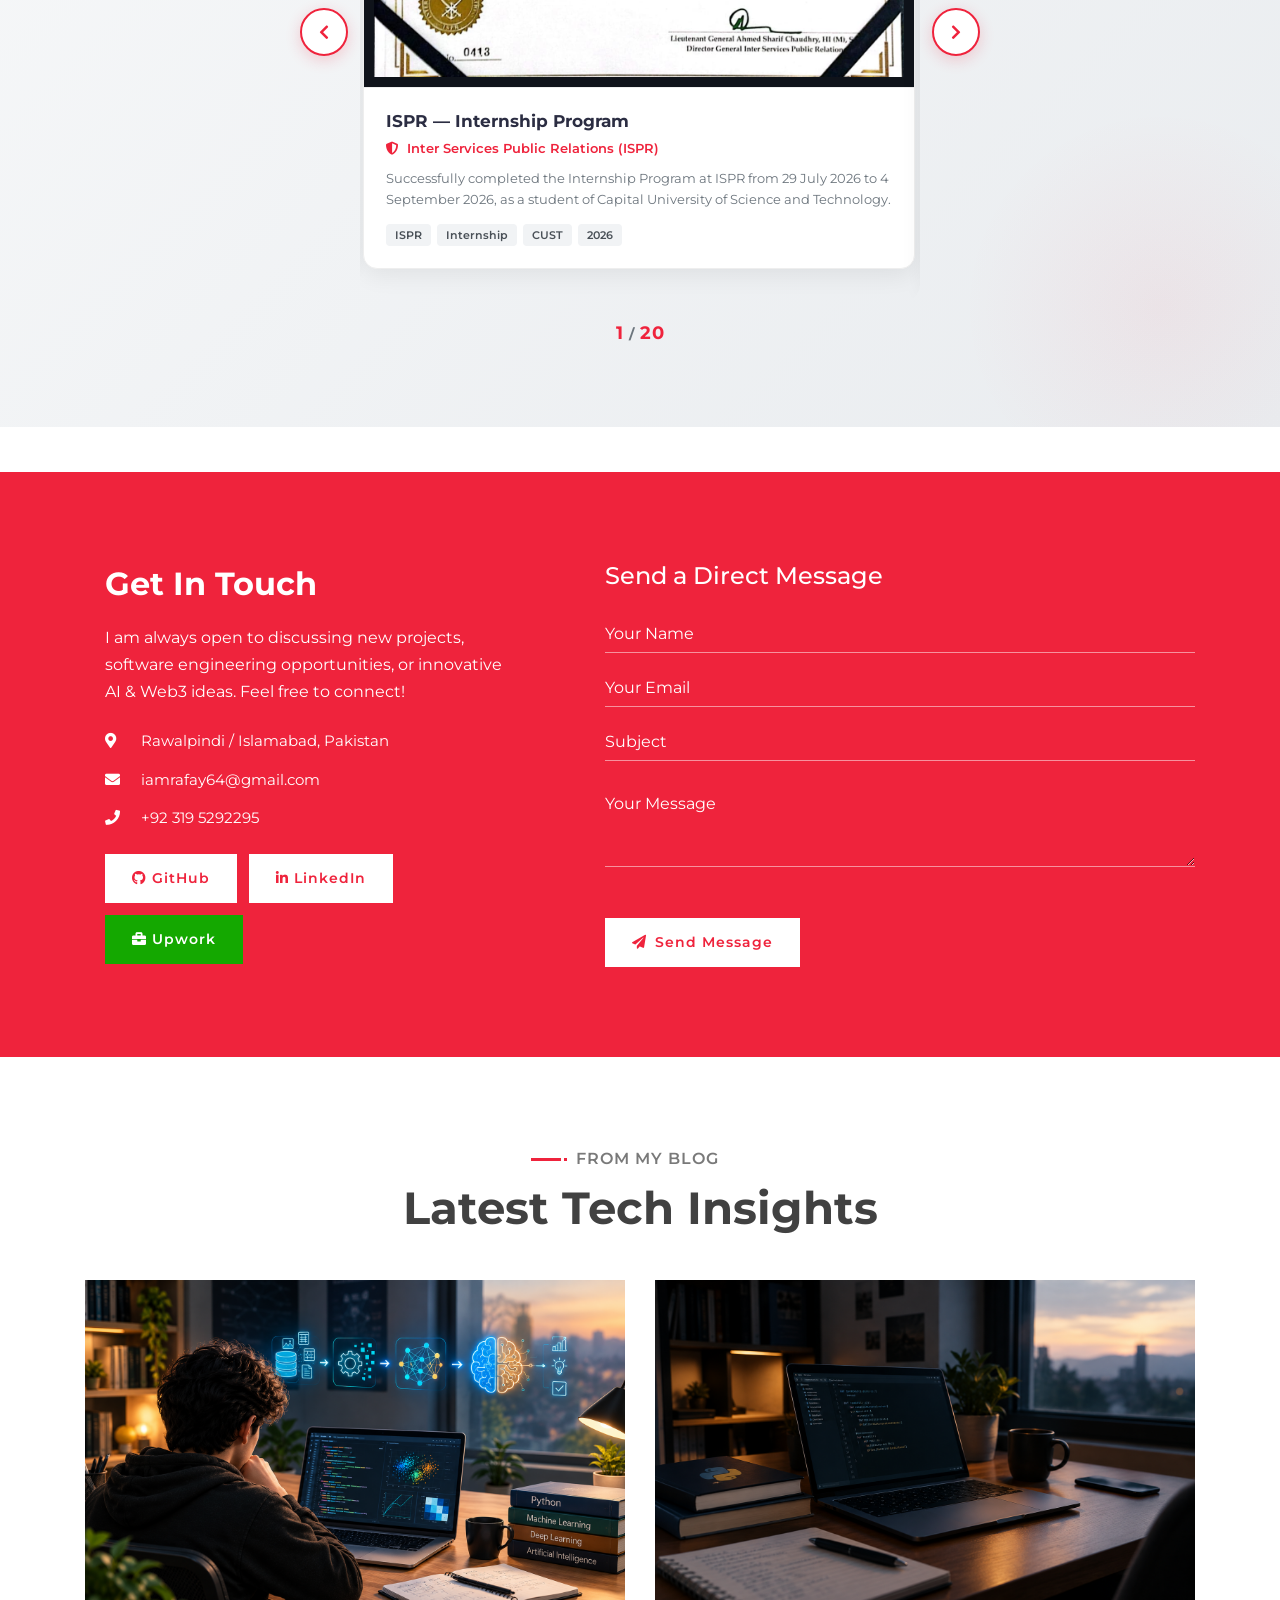
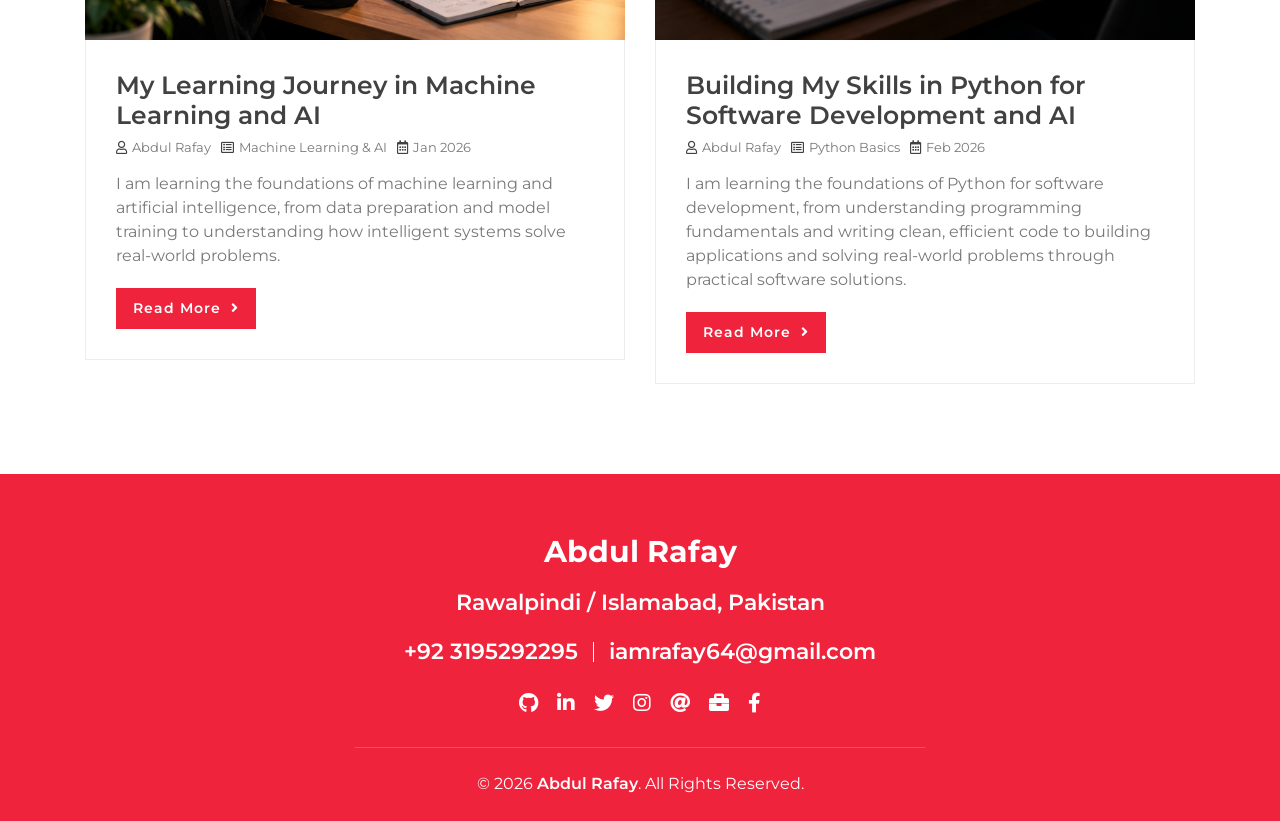
==== commit 2179c6a3: "Update mentorship portfolio links" ====
--- a/index.html
+++ b/index.html
@@ -3,7 +3,7 @@
 
 <head>
     <meta charset="utf-8">
-    <title>Abdul Rafay - Portfolio</title>
+    <title>Abdul Rafay | Portfolio</title>
     <meta content="width=device-width, initial-scale=1.0" name="viewport">
     <meta content="Free Website Template" name="keywords">
     <meta content="Free Website Template" name="description">
@@ -785,10 +785,10 @@
                         <div class="portfolio-text">
                             <div>
                                 <h3>Xaryab Mentorship</h3>
-                                <span class="portfolio-status">Live · Private project</span>
+                                <span class="portfolio-status">Live</span>
                             </div>
                             <div class="portfolio-actions">
-                                <a class="btn" href="https://xaryab-mentorship-ten.vercel.app/" aria-label="Open Xaryab Mentorship live site"><i class="fa fa-external-link-alt"></i></a>
+                                <a class="btn" href="https://mentorship.vasilaglobal.com/" aria-label="Open Xaryab Mentorship live site"><i class="fa fa-external-link-alt"></i></a>
                             </div>
                         </div>
                     </div>
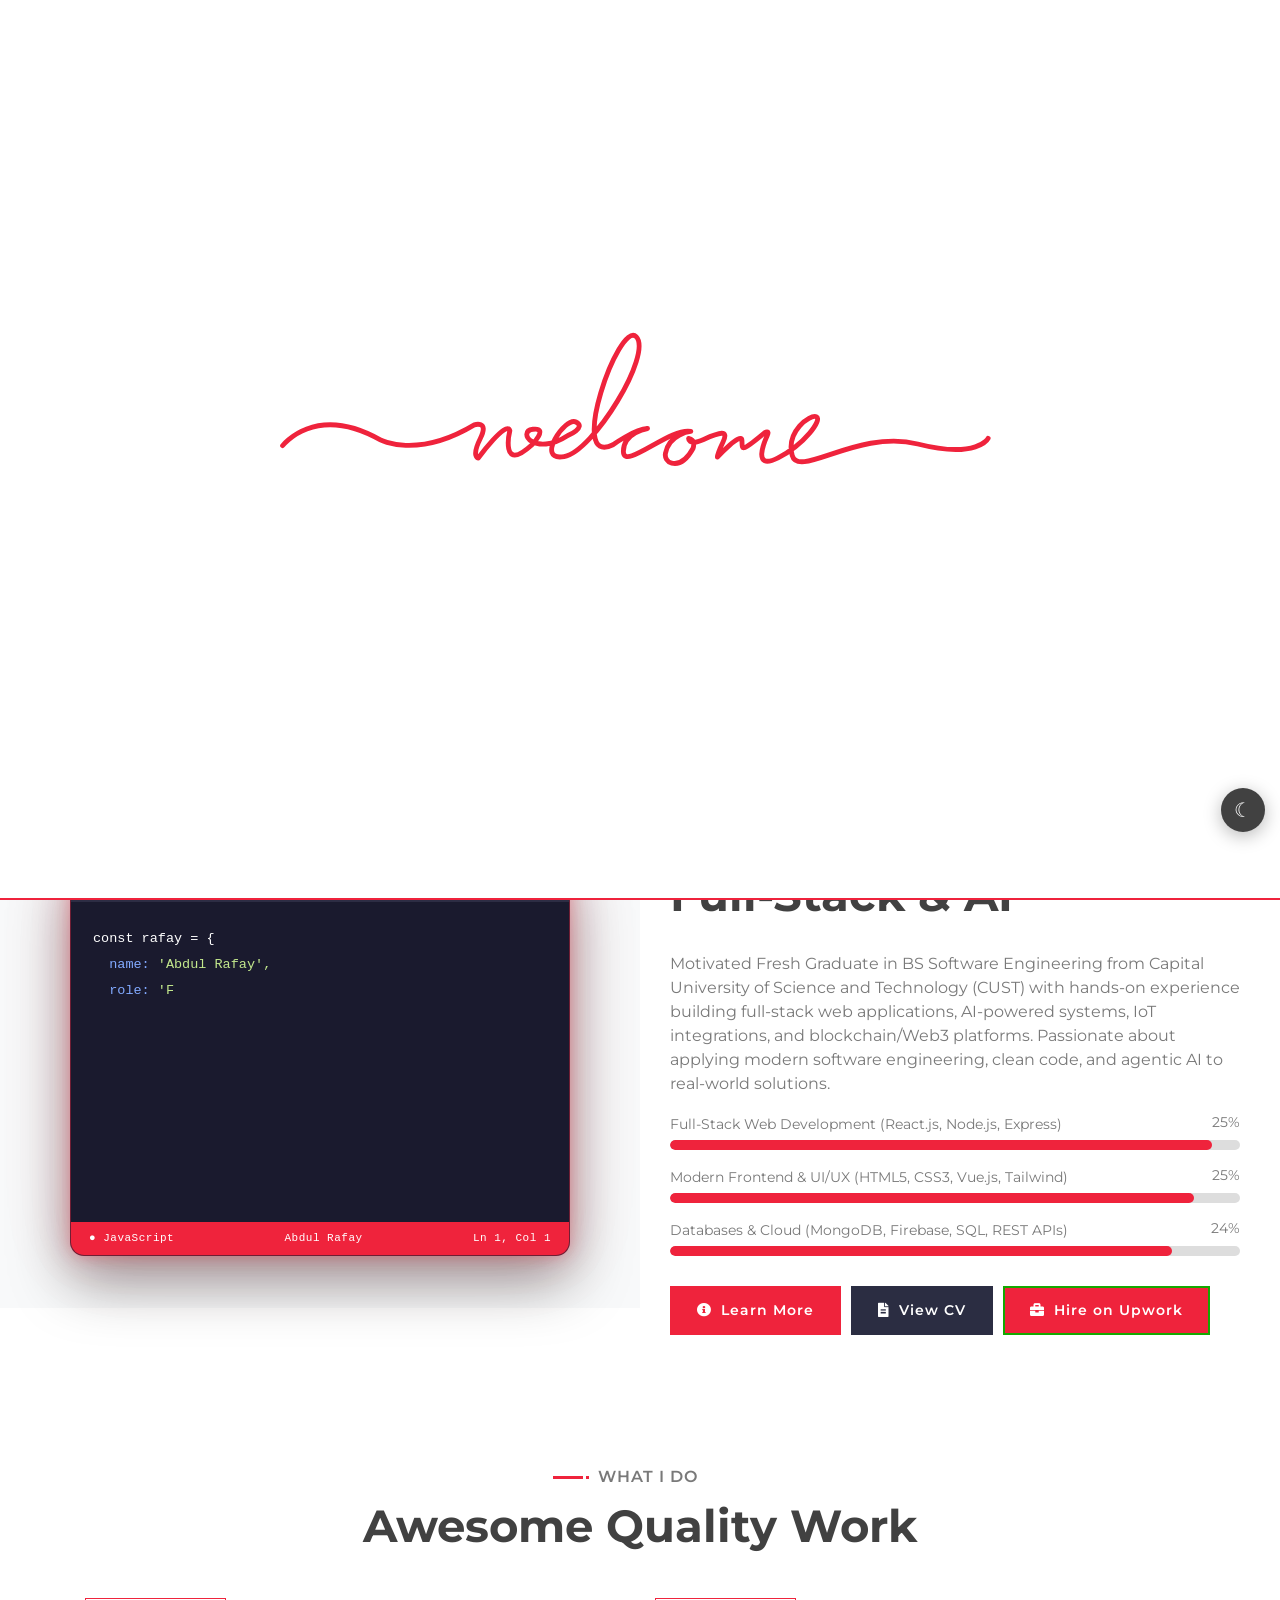
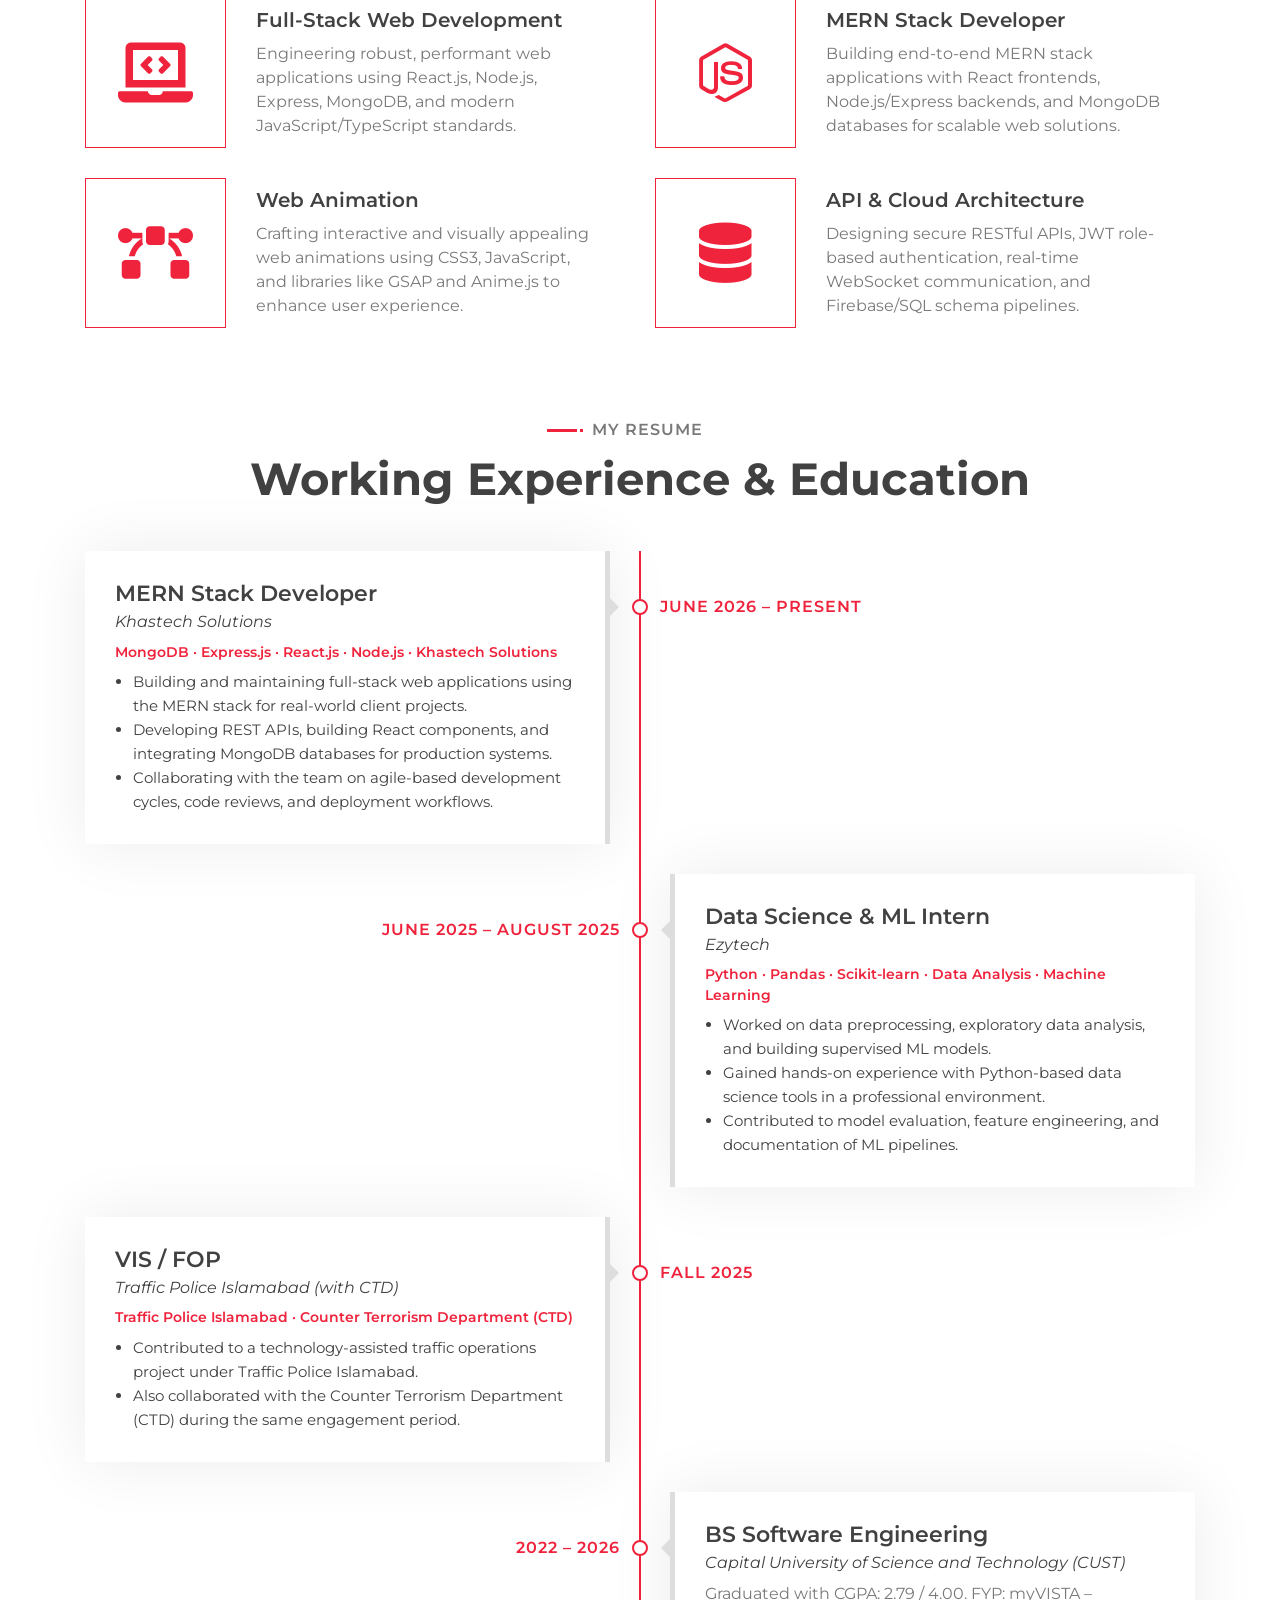
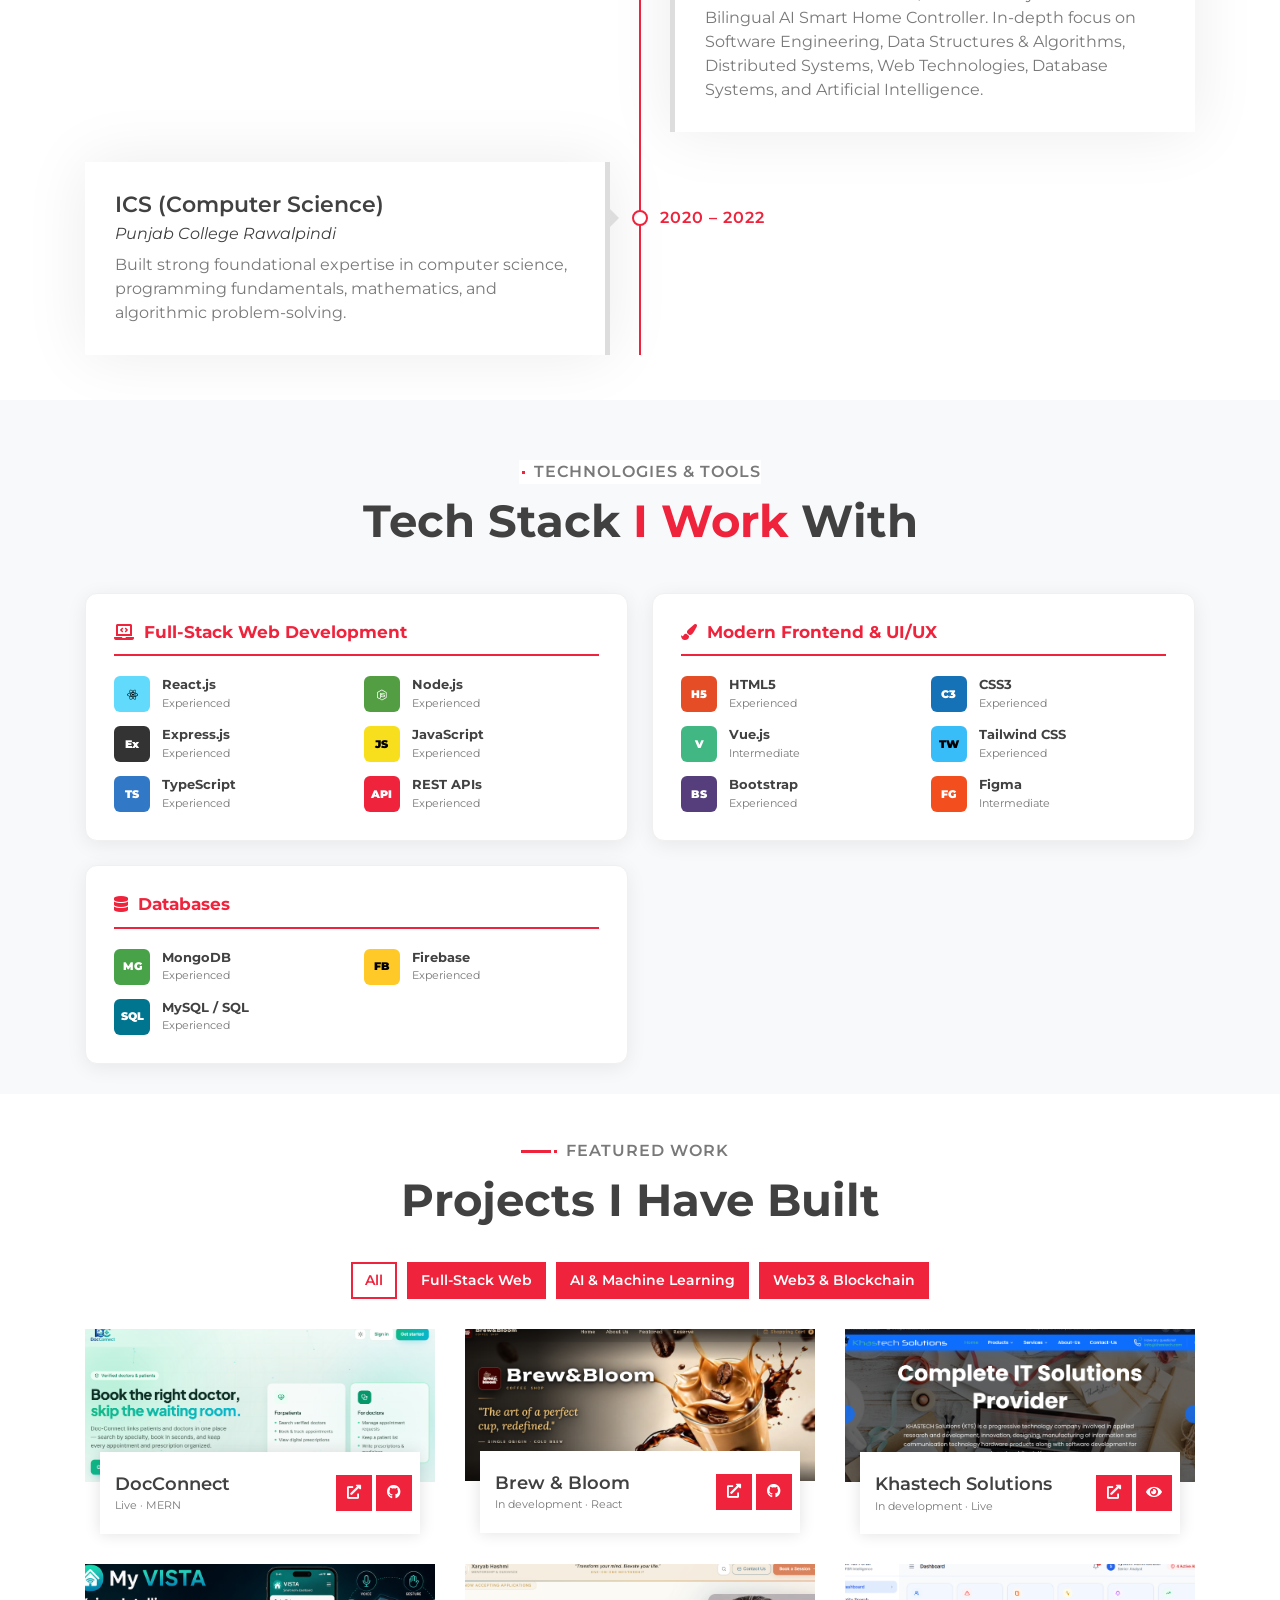
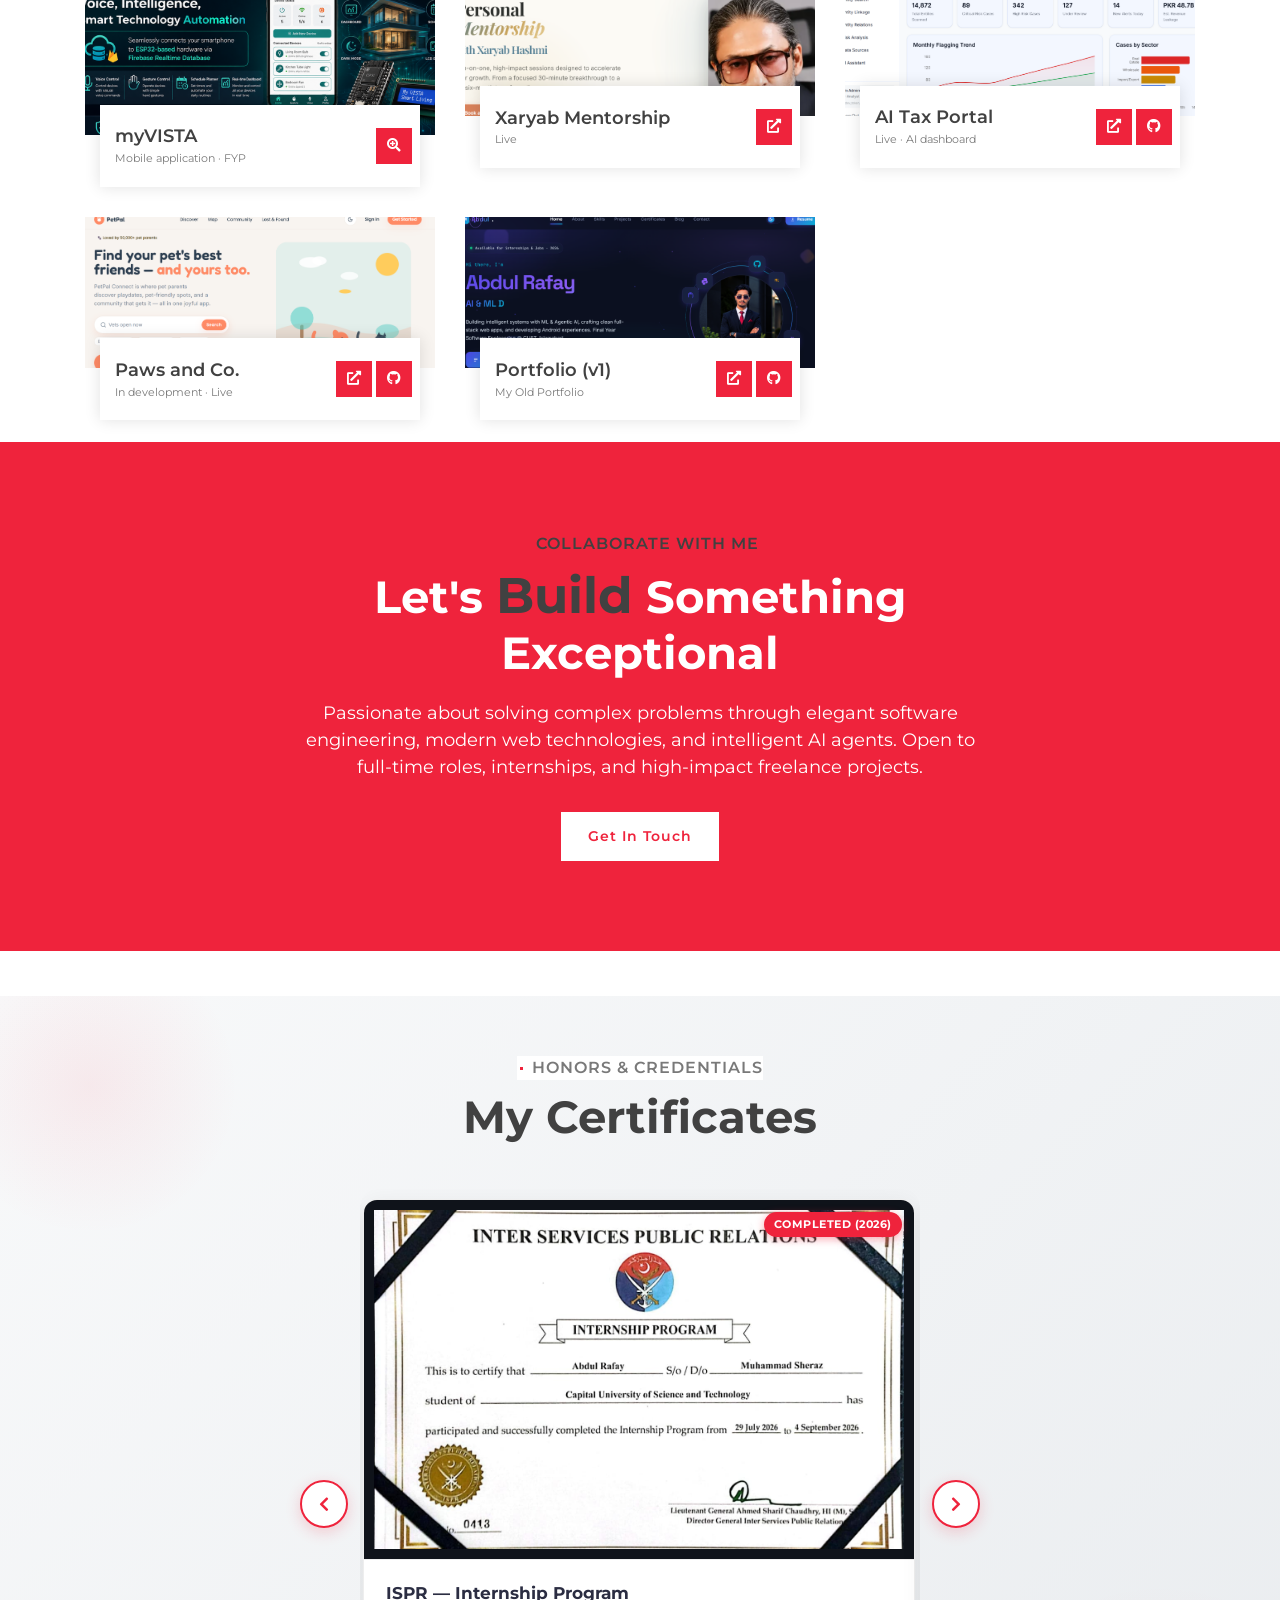
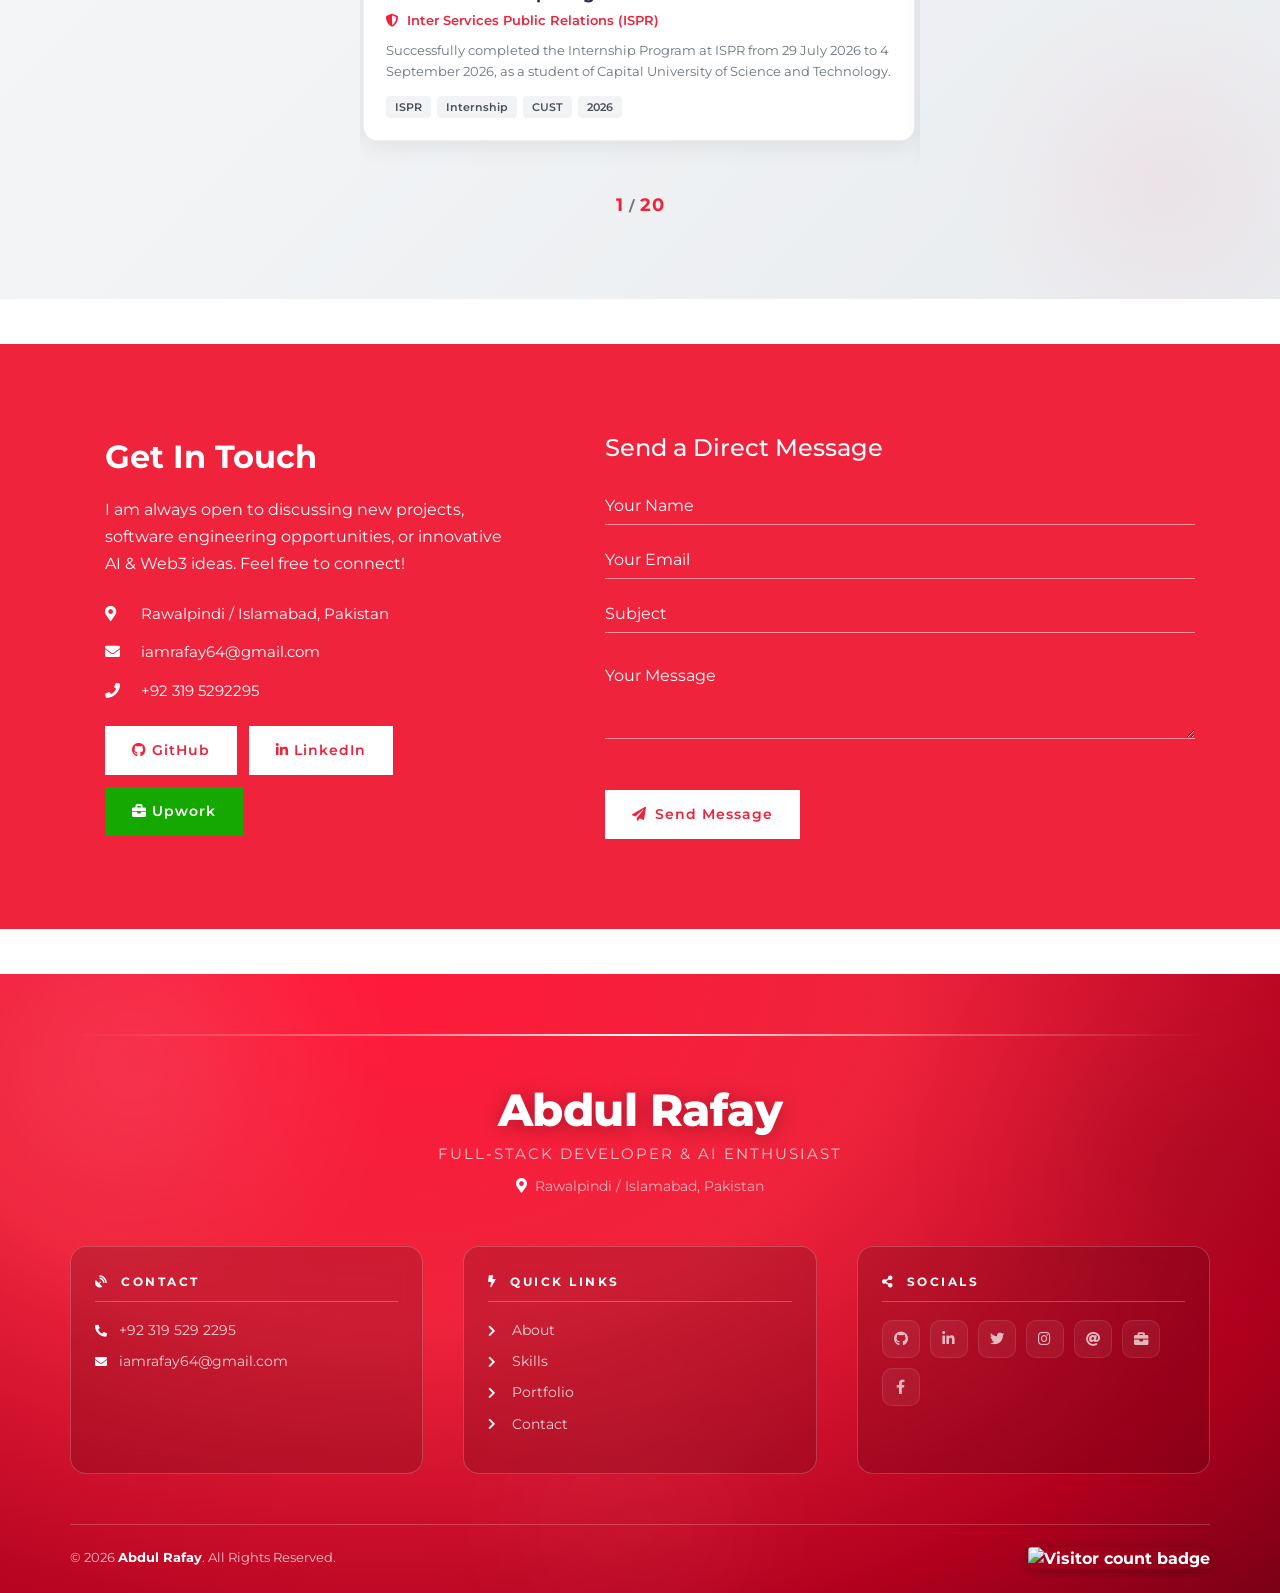
==== commit f359ce01: "Applied Themes, Add a project" ====
--- a/index.html
+++ b/index.html
@@ -27,81 +27,76 @@
 
     <!-- Template Stylesheet -->
     <link href="css/style.css" rel="stylesheet">
+
+    <!-- No-flash theme: apply saved mode before CSS renders -->
+    <script>
+        (function(){
+            var t = localStorage.getItem('ar_theme');
+            if (t) document.documentElement.setAttribute('data-theme', t);
+        })();
+    </script>
 </head>
 
 <body data-spy="scroll" data-target=".navbar" data-offset="51">
 
-  <!-- ══ INK DROP CURSOR ══════════════════════════════ -->
-  <svg id="ink-arrow" width="38" height="52" viewBox="0 0 38 52"
-       xmlns="http://www.w3.org/2000/svg" overflow="visible"
-       style="position:fixed;top:0;left:0;pointer-events:none;z-index:999999;will-change:transform;transition:opacity .2s;opacity:0;">
-    <path d="M5,5 L5,37 L12,28 L17,42 L23,40 L18,26 L29,26 Z"
-          fill="rgba(43,45,66,0.2)" transform="translate(2,2)"/>
-    <path id="ink-arrow-body"
-          d="M3,3 L3,35 L10,26 L15,40 L21,38 L16,24 L27,24 Z"
-          fill="#EF233C" stroke="#2b2d42"
-          stroke-width="1.8" stroke-linejoin="round" stroke-linecap="round"/>
-    <path d="M3,3 L3,20 L11,12 Z" fill="rgba(255,255,255,0.28)"/>
-    <circle cx="3" cy="3" r="3.5" fill="#2b2d42"/>
-    <circle cx="3" cy="3" r="1.5" fill="rgba(255,255,255,0.4)"/>
-    <ellipse class="ink-drip"  cx="3"  cy="37" rx="2.2" ry="5"   fill="#EF233C"/>
-    <ellipse class="ink-drip2" cx="15" cy="42" rx="1.6" ry="3.5" fill="#2b2d42"/>
-  </svg>
-
-  <svg id="ink-ring" width="80" height="80" viewBox="-40 -40 80 80"
-       xmlns="http://www.w3.org/2000/svg"
-       style="position:fixed;top:0;left:0;pointer-events:none;z-index:999998;will-change:transform;transition:opacity .2s;opacity:0;">
-    <circle id="ink-ring-circle" cx="0" cy="0" r="0" fill="none"
-            stroke="#EF233C" stroke-width="1.5" stroke-dasharray="4 4"
-            style="transition:r .4s cubic-bezier(.16,1,.3,1),opacity .3s;opacity:0;"/>
-    <circle id="ink-ring-dot" cx="0" cy="0" r="3"
-            fill="#EF233C" style="opacity:0;transition:opacity .3s;"/>
-  </svg>
-
-  <canvas id="ink-canvas"
-          style="position:fixed;inset:0;pointer-events:none;z-index:999997;"></canvas>
-  <!-- ══ END INK DROP CURSOR ══════════════════════════ -->
+    <!-- ══ INK DROP CURSOR ══════════════════════════════ -->
+    <svg id="ink-arrow" width="38" height="52" viewBox="0 0 38 52" xmlns="http://www.w3.org/2000/svg" overflow="visible"
+        style="position:fixed;top:0;left:0;pointer-events:none;z-index:999999;will-change:transform;transition:opacity .2s;opacity:0;">
+        <path d="M5,5 L5,37 L12,28 L17,42 L23,40 L18,26 L29,26 Z" fill="rgba(43,45,66,0.2)"
+            transform="translate(2,2)" />
+        <path id="ink-arrow-body" d="M3,3 L3,35 L10,26 L15,40 L21,38 L16,24 L27,24 Z" fill="#EF233C" stroke="#2b2d42"
+            stroke-width="1.8" stroke-linejoin="round" stroke-linecap="round" />
+        <path d="M3,3 L3,20 L11,12 Z" fill="rgba(255,255,255,0.28)" />
+        <circle cx="3" cy="3" r="3.5" fill="#2b2d42" />
+        <circle cx="3" cy="3" r="1.5" fill="rgba(255,255,255,0.4)" />
+        <ellipse class="ink-drip" cx="3" cy="37" rx="2.2" ry="5" fill="#EF233C" />
+        <ellipse class="ink-drip2" cx="15" cy="42" rx="1.6" ry="3.5" fill="#2b2d42" />
+    </svg>
+
+    <svg id="ink-ring" width="80" height="80" viewBox="-40 -40 80 80" xmlns="http://www.w3.org/2000/svg"
+        style="position:fixed;top:0;left:0;pointer-events:none;z-index:999998;will-change:transform;transition:opacity .2s;opacity:0;">
+        <circle id="ink-ring-circle" cx="0" cy="0" r="0" fill="none" stroke="#EF233C" stroke-width="1.5"
+            stroke-dasharray="4 4" style="transition:r .4s cubic-bezier(.16,1,.3,1),opacity .3s;opacity:0;" />
+        <circle id="ink-ring-dot" cx="0" cy="0" r="3" fill="#EF233C" style="opacity:0;transition:opacity .3s;" />
+    </svg>
+
+    <canvas id="ink-canvas" style="position:fixed;inset:0;pointer-events:none;z-index:999997;"></canvas>
+    <!-- ══ END INK DROP CURSOR ══════════════════════════ -->
     <!-- Intro Splash Start -->
-<div class="corner c-tl"></div>
-<div class="corner c-tr"></div>
-<div class="corner c-bl"></div>
-<div class="corner c-br"></div>
-
-<div id="splash">
-  <div class="splash-inner">
-
-    <svg id="welcome-svg" viewBox="0 0 841.9 168.8"
-      xmlns="http://www.w3.org/2000/svg"
-      style="width:min(820px,90vw);height:auto;display:block;overflow:visible;">
-      <path id="welcome-path"
-        d="M54,129c0,0,32.9-43.8,100.4-5.9c0,0,37.3,20,96.4-15.4c0,0,15.7-5,6.2,14c-9.5,19-2.1,20-2.1,20
+    <div class="corner c-tl"></div>
+    <div class="corner c-tr"></div>
+    <div class="corner c-bl"></div>
+    <div class="corner c-br"></div>
+
+    <div id="splash">
+        <div class="splash-inner">
+
+            <svg id="welcome-svg" viewBox="0 0 841.9 168.8" xmlns="http://www.w3.org/2000/svg"
+                style="width:min(820px,90vw);height:auto;display:block;overflow:visible;">
+                <path id="welcome-path" d="M54,129c0,0,32.9-43.8,100.4-5.9c0,0,37.3,20,96.4-15.4c0,0,15.7-5,6.2,14c-9.5,19-2.1,20-2.1,20
         s29.2-39.6,32.4-28.1c0,0-10.5,44.8,22.5,14.7c0,0,18-18.3,1.2-16.1c-16.8,2.3,1.7,28.7,35.9,6.4c0,0,19.4-8.3,8.3-13.9
         c-11.2-5.7-42.3,40.7-12.2,35.5s91.3-105.5,74-123.1c-17.3-17.6-71.7,135-23.8,111c0,0,21.6-15.7,35.5-16.7
         c0,0-25.1,4.1-24.8,23.8s48.2-25.2,69.2-20.8c0,0-22.2,2.4-26,22.4c-0.9,4.6,1.9,9.1,6.4,10.1
         c5.6,1.3,13.9-0.4,22-15.2c0,0,2.9-8.9-4.6-10.2c0,0-0.9,8.4,15.4,1.1c16.4-7.3,26.1-10.4,19.9,2.6
         s-5.8,15.6-5.8,15.6s24.6-26.4,25.2-17.3s-2.6,13.9,23.5-7.8c0,0,5.2-3.2,2.6,2.6
         c-2.6,5.8-16.4,37.1,11,23.2c27.4-13.9,45.9-39.6,39.3-42.2c-6.6-2.6-31.3,15.1-24.8,39.6
-        s67.7-27.1,128.9-11.6s72.3-5.8,72.3-5.8"
-        fill="none"
-        stroke="#EF233C"
-        stroke-width="5"
-        stroke-linecap="round"
-        stroke-linejoin="round"
-        stroke-miterlimit="10"
-      />
-    </svg>
-
-    <div class="name-wrap">
-      <div class="name-divider"></div>
-      <p class="name-line">Abdul Rafay</p>
-      <p class="sub-line">Full-Stack Developer</p>
-    </div>
-
-  </div>
-</div>
-
-<div class="progress-track"><div class="progress-fill"></div></div>
-<!-- Intro Splash End -->
+        s67.7-27.1,128.9-11.6s72.3-5.8,72.3-5.8" fill="none" stroke="#EF233C" stroke-width="5" stroke-linecap="round"
+                    stroke-linejoin="round" stroke-miterlimit="10" />
+            </svg>
+
+            <div class="name-wrap">
+                <div class="name-divider"></div>
+                <p class="name-line">Abdul Rafay</p>
+                <p class="sub-line">Full-Stack Developer</p>
+            </div>
+
+        </div>
+    </div>
+
+    <div class="progress-track">
+        <div class="progress-fill"></div>
+    </div>
+    <!-- Intro Splash End -->
     <!-- Nav Bar Start -->
     <div class="navbar navbar-expand-lg bg-light navbar-light">
         <div class="container-fluid">
@@ -136,18 +131,21 @@
                 <div class="col-sm-12 col-md-6">
                     <div class="hero-content">
                         <div class="hero-text">
-                         <p class="hero-greeting">
-                              Hi, I'm Abdul Rafay 
-                             <span class="wave-hand">👋</span>
-                             </p>
-                              <h1 class="hero-title">SOFTWARE<br>ENGINEER</h1>
-                             <h2></h2>
-                              <div class="typed-text">Web Developer, MERN Stack Dev, Front End Developer, Back End Developer, AI Enthusiast</div>
-                              </div>
-                              <div class="hero-btn">
-                             <a class="btn" href="mailto:iamrafay64@gmail.com"><i class="fa fa-envelope mr-1"></i> Hire
+                            <p class="hero-greeting">
+                                Hi, I'm Abdul Rafay
+                                <span class="wave-hand">👋</span>
+                            </p>
+                            <h1 class="hero-title">SOFTWARE<br>ENGINEER</h1>
+                            <h2></h2>
+                            <div class="typed-text">Web Developer, MERN Stack Dev, Front End Developer, Back End
+                                Developer, AI Enthusiast</div>
+                        </div>
+                        <div class="hero-btn">
+                            <a class="btn" href="mailto:iamrafay64@gmail.com"><i class="fa fa-envelope mr-1"></i> Hire
                                 Me</a>
-                            <a class="btn btn-upwork" href="https://www.upwork.com/freelancers/~0103571b9de9fb4c9f?mp_source=share" target="_blank"><i class="fas fa-briefcase mr-1"></i> Upwork Profile</a>
+                            <a class="btn btn-upwork"
+                                href="https://www.upwork.com/freelancers/~0103571b9de9fb4c9f?mp_source=share"
+                                target="_blank"><i class="fas fa-briefcase mr-1"></i> Upwork Profile</a>
                             <a class="btn" href="#contact"><i class="fa fa-paper-plane mr-1"></i> Contact Me</a>
                         </div>
                     </div>
@@ -164,28 +162,28 @@
 
 
     <!-- About Start -->
-<div class="about wow fadeInUp" data-wow-delay="0.1s" id="about">
-    <div class="container-fluid">
-        <div class="row align-items-center">
-            <div class="col-lg-6">
-                <div class="about-img">
-                    <div class="terminal-wrap">
-                        <div class="t-bar">
-                            <div class="dot d-red"></div>
-                            <div class="dot d-yellow"></div>
-                            <div class="dot d-green"></div>
-                            <span class="t-title">rafay.js</span>
-                        </div>
-                        <div class="t-body" id="tbody"></div>
-                        <div class="t-status">
-                            <span>● JavaScript</span>
-                            <span>Abdul Rafay</span>
-                            <span>Ln 1, Col 1</span>
-                        </div>
-                    </div>
-                </div>
-            </div>
-            <div class="col-lg-6">
+    <div class="about wow fadeInUp" data-wow-delay="0.1s" id="about">
+        <div class="container-fluid">
+            <div class="row align-items-center">
+                <div class="col-lg-6">
+                    <div class="about-img">
+                        <div class="terminal-wrap">
+                            <div class="t-bar">
+                                <div class="dot d-red"></div>
+                                <div class="dot d-yellow"></div>
+                                <div class="dot d-green"></div>
+                                <span class="t-title">rafay.js</span>
+                            </div>
+                            <div class="t-body" id="tbody"></div>
+                            <div class="t-status">
+                                <span>● JavaScript</span>
+                                <span>Abdul Rafay</span>
+                                <span>Ln 1, Col 1</span>
+                            </div>
+                        </div>
+                    </div>
+                </div>
+                <div class="col-lg-6">
                     <div class="about-content">
                         <div class="section-header text-left">
                             <p>Learn About Me</p>
@@ -225,7 +223,7 @@
                                 <div class="progress-bar" role="progressbar" aria-valuenow="88" aria-valuemin="0"
                                     aria-valuemax="100"></div>
                             </div>
-                           
+
                         </div>
                         <div class="d-flex align-items-center flex-wrap" style="gap: 10px;">
                             <button type="button" class="btn" data-toggle="modal" data-target="#aboutModal">
@@ -235,7 +233,9 @@
                                 style="background: #2b2d42; box-shadow: inset 0 0 0 50px #2b2d42;">
                                 <i class="fa fa-file-alt mr-1"></i> View CV
                             </a>
-                            <a class="btn btn-upwork" href="https://www.upwork.com/freelancers/~0103571b9de9fb4c9f?mp_source=share" target="_blank">
+                            <a class="btn btn-upwork"
+                                href="https://www.upwork.com/freelancers/~0103571b9de9fb4c9f?mp_source=share"
+                                target="_blank">
                                 <i class="fas fa-briefcase mr-1"></i> Hire on Upwork
                             </a>
                         </div>
@@ -328,7 +328,7 @@
                         <div class="mb-2">
                             <span class="text-dark" style="font-size: 13px; font-weight: 700;">Languages:</span>
                             <div class="modal-badge-list">
-                            
+
                                 <span class="modal-badge">JavaScript (ES6+)</span>
                                 <span class="modal-badge">TypeScript</span>
                                 <span class="modal-badge">C / C++</span>
@@ -336,7 +336,7 @@
                                 <span class="modal-badge">HTML5</span>
                                 <span class="modal-badge">CSS3</span>
                                 <span class="modal-badge">SQL</span>
-                                
+
                             </div>
                         </div>
                         <div class="mb-2 mt-3">
@@ -354,7 +354,7 @@
                         <div class="mt-3">
                             <span class="text-dark" style="font-size: 13px; font-weight: 700;"> Databases:</span>
                             <div class="modal-badge-list">
-                                
+
                                 <span class="modal-badge">Agentic AI</span>
                                 <span class="modal-badge">MongoDB</span>
                                 <span class="modal-badge">Firebase</span>
@@ -525,9 +525,12 @@
                             MongoDB · Express.js · React.js · Node.js · Khastech Solutions
                         </p>
                         <ul style="margin: 0; padding-left: 18px; font-size: 15px; color: #414141; line-height: 1.6;">
-                            <li>Building and maintaining full-stack web applications using the MERN stack for real-world client projects.</li>
-                            <li>Developing REST APIs, building React components, and integrating MongoDB databases for production systems.</li>
-                            <li>Collaborating with the team on agile-based development cycles, code reviews, and deployment workflows.</li>
+                            <li>Building and maintaining full-stack web applications using the MERN stack for real-world
+                                client projects.</li>
+                            <li>Developing REST APIs, building React components, and integrating MongoDB databases for
+                                production systems.</li>
+                            <li>Collaborating with the team on agile-based development cycles, code reviews, and
+                                deployment workflows.</li>
                         </ul>
                     </div>
                 </div>
@@ -540,9 +543,12 @@
                             Python · Pandas · Scikit-learn · Data Analysis · Machine Learning
                         </p>
                         <ul style="margin: 0; padding-left: 18px; font-size: 15px; color: #414141; line-height: 1.6;">
-                            <li>Worked on data preprocessing, exploratory data analysis, and building supervised ML models.</li>
-                            <li>Gained hands-on experience with Python-based data science tools in a professional environment.</li>
-                            <li>Contributed to model evaluation, feature engineering, and documentation of ML pipelines.</li>
+                            <li>Worked on data preprocessing, exploratory data analysis, and building supervised ML
+                                models.</li>
+                            <li>Gained hands-on experience with Python-based data science tools in a professional
+                                environment.</li>
+                            <li>Contributed to model evaluation, feature engineering, and documentation of ML pipelines.
+                            </li>
                         </ul>
                     </div>
                 </div>
@@ -555,8 +561,10 @@
                             Traffic Police Islamabad · Counter Terrorism Department (CTD)
                         </p>
                         <ul style="margin: 0; padding-left: 18px; font-size: 15px; color: #414141; line-height: 1.6;">
-                            <li>Contributed to a technology-assisted traffic operations project under Traffic Police Islamabad.</li>
-                            <li>Also collaborated with the Counter Terrorism Department (CTD) during the same engagement period.</li>
+                            <li>Contributed to a technology-assisted traffic operations project under Traffic Police
+                                Islamabad.</li>
+                            <li>Also collaborated with the Counter Terrorism Department (CTD) during the same engagement
+                                period.</li>
                         </ul>
                     </div>
                 </div>
@@ -566,7 +574,9 @@
                         <h2>BS Software Engineering</h2>
                         <h4>Capital University of Science and Technology (CUST)</h4>
                         <p>
-                            Graduated with CGPA: 2.79 / 4.00. FYP: myVISTA – Bilingual AI Smart Home Controller. In-depth focus on Software Engineering, Data Structures & Algorithms, Distributed Systems, Web Technologies, Database Systems, and Artificial Intelligence.
+                            Graduated with CGPA: 2.79 / 4.00. FYP: myVISTA – Bilingual AI Smart Home Controller.
+                            In-depth focus on Software Engineering, Data Structures & Algorithms, Distributed Systems,
+                            Web Technologies, Database Systems, and Artificial Intelligence.
                         </p>
                     </div>
                 </div>
@@ -588,100 +598,120 @@
 
 
     <!-- Tech Stack Start -->
-<div class="tech-stack-section" id="tech-stack">
-    <div class="container">
-        <div class="section-header text-center wow zoomIn" data-wow-delay="0.1s">
-            <p>Technologies & Tools</p>
-            <h2>Tech Stack <span style="color:#EF233C;">I Work</span> With</h2>
+    <div class="tech-stack-section" id="tech-stack">
+        <div class="container">
+            <div class="section-header text-center wow zoomIn" data-wow-delay="0.1s">
+                <p>Technologies & Tools</p>
+                <h2>Tech Stack <span style="color:#EF233C;">I Work</span> With</h2>
+            </div>
+
+            <div class="skills-grid-wrapper">
+
+                <!-- Card 1: Full-Stack Web Development -->
+                <div class="skill-category-card wow fadeInUp" data-wow-delay="0.1s">
+                    <h3 class="skill-cat-title"><i class="fa fa-laptop-code"></i> Full-Stack Web Development</h3>
+                    <div class="skill-items">
+                        <div class="skill-item">
+                            <span class="skill-fallback-icon" style="background:#61dafb;color:#000;display:flex;"><i
+                                    class="fab fa-react"></i></span>
+                            <div class="skill-info"><span class="skill-name">React.js</span><span
+                                    class="skill-level">Experienced</span></div>
+                        </div>
+                        <div class="skill-item">
+                            <span class="skill-fallback-icon" style="background:#539e43;display:flex;"><i
+                                    class="fab fa-node-js"></i></span>
+                            <div class="skill-info"><span class="skill-name">Node.js</span><span
+                                    class="skill-level">Experienced</span></div>
+                        </div>
+                        <div class="skill-item">
+                            <span class="skill-fallback-icon" style="background:#333;display:flex;"><b>Ex</b></span>
+                            <div class="skill-info"><span class="skill-name">Express.js</span><span
+                                    class="skill-level">Experienced</span></div>
+                        </div>
+                        <div class="skill-item">
+                            <span class="skill-fallback-icon"
+                                style="background:#f7df1e;color:#000;display:flex;"><b>JS</b></span>
+                            <div class="skill-info"><span class="skill-name">JavaScript</span><span
+                                    class="skill-level">Experienced</span></div>
+                        </div>
+                        <div class="skill-item">
+                            <span class="skill-fallback-icon" style="background:#3178c6;display:flex;"><b>TS</b></span>
+                            <div class="skill-info"><span class="skill-name">TypeScript</span><span
+                                    class="skill-level">Experienced</span></div>
+                        </div>
+                        <div class="skill-item">
+                            <span class="skill-fallback-icon" style="background:#EF233C;display:flex;"><b>API</b></span>
+                            <div class="skill-info"><span class="skill-name">REST APIs</span><span
+                                    class="skill-level">Experienced</span></div>
+                        </div>
+                    </div>
+                </div>
+
+                <!-- Card 2: Modern Frontend & UI/UX -->
+                <div class="skill-category-card wow fadeInUp" data-wow-delay="0.2s">
+                    <h3 class="skill-cat-title"><i class="fa fa-paint-brush"></i> Modern Frontend & UI/UX</h3>
+                    <div class="skill-items">
+                        <div class="skill-item">
+                            <span class="skill-fallback-icon" style="background:#e44d26;display:flex;"><b>H5</b></span>
+                            <div class="skill-info"><span class="skill-name">HTML5</span><span
+                                    class="skill-level">Experienced</span></div>
+                        </div>
+                        <div class="skill-item">
+                            <span class="skill-fallback-icon" style="background:#1572b6;display:flex;"><b>C3</b></span>
+                            <div class="skill-info"><span class="skill-name">CSS3</span><span
+                                    class="skill-level">Experienced</span></div>
+                        </div>
+                        <div class="skill-item">
+                            <span class="skill-fallback-icon" style="background:#41b883;display:flex;"><b>V</b></span>
+                            <div class="skill-info"><span class="skill-name">Vue.js</span><span
+                                    class="skill-level">Intermediate</span></div>
+                        </div>
+                        <div class="skill-item">
+                            <span class="skill-fallback-icon"
+                                style="background:#38bdf8;color:#000;display:flex;"><b>TW</b></span>
+                            <div class="skill-info"><span class="skill-name">Tailwind CSS</span><span
+                                    class="skill-level">Experienced</span></div>
+                        </div>
+                        <div class="skill-item">
+                            <span class="skill-fallback-icon" style="background:#563d7c;display:flex;"><b>BS</b></span>
+                            <div class="skill-info"><span class="skill-name">Bootstrap</span><span
+                                    class="skill-level">Experienced</span></div>
+                        </div>
+                        <div class="skill-item">
+                            <span class="skill-fallback-icon" style="background:#f24e1e;display:flex;"><b>FG</b></span>
+                            <div class="skill-info"><span class="skill-name">Figma</span><span
+                                    class="skill-level">Intermediate</span></div>
+                        </div>
+                    </div>
+                </div>
+
+                <!-- Card 3: Databases, Cloud & Web3 -->
+                <div class="skill-category-card wow fadeInUp" data-wow-delay="0.4s">
+                    <h3 class="skill-cat-title"><i class="fa fa-database"></i> Databases</h3>
+                    <div class="skill-items">
+                        <div class="skill-item">
+                            <span class="skill-fallback-icon" style="background:#47a248;display:flex;"><b>MG</b></span>
+                            <div class="skill-info"><span class="skill-name">MongoDB</span><span
+                                    class="skill-level">Experienced</span></div>
+                        </div>
+                        <div class="skill-item">
+                            <span class="skill-fallback-icon"
+                                style="background:#ffca28;color:#000;display:flex;"><b>FB</b></span>
+                            <div class="skill-info"><span class="skill-name">Firebase</span><span
+                                    class="skill-level">Experienced</span></div>
+                        </div>
+                        <div class="skill-item">
+                            <span class="skill-fallback-icon" style="background:#00758f;display:flex;"><b>SQL</b></span>
+                            <div class="skill-info"><span class="skill-name">MySQL / SQL</span><span
+                                    class="skill-level">Experienced</span></div>
+                        </div>
+                    </div>
+                </div>
+
+            </div>
         </div>
-
-        <div class="skills-grid-wrapper">
-
-            <!-- Card 1: Full-Stack Web Development -->
-            <div class="skill-category-card wow fadeInUp" data-wow-delay="0.1s">
-                <h3 class="skill-cat-title"><i class="fa fa-laptop-code"></i> Full-Stack Web Development</h3>
-                <div class="skill-items">
-                    <div class="skill-item">
-                        <span class="skill-fallback-icon" style="background:#61dafb;color:#000;display:flex;"><i class="fab fa-react"></i></span>
-                        <div class="skill-info"><span class="skill-name">React.js</span><span class="skill-level">Experienced</span></div>
-                    </div>
-                    <div class="skill-item">
-                        <span class="skill-fallback-icon" style="background:#539e43;display:flex;"><i class="fab fa-node-js"></i></span>
-                        <div class="skill-info"><span class="skill-name">Node.js</span><span class="skill-level">Experienced</span></div>
-                    </div>
-                    <div class="skill-item">
-                        <span class="skill-fallback-icon" style="background:#333;display:flex;"><b>Ex</b></span>
-                        <div class="skill-info"><span class="skill-name">Express.js</span><span class="skill-level">Experienced</span></div>
-                    </div>
-                    <div class="skill-item">
-                        <span class="skill-fallback-icon" style="background:#f7df1e;color:#000;display:flex;"><b>JS</b></span>
-                        <div class="skill-info"><span class="skill-name">JavaScript</span><span class="skill-level">Experienced</span></div>
-                    </div>
-                    <div class="skill-item">
-                        <span class="skill-fallback-icon" style="background:#3178c6;display:flex;"><b>TS</b></span>
-                        <div class="skill-info"><span class="skill-name">TypeScript</span><span class="skill-level">Experienced</span></div>
-                    </div>
-                    <div class="skill-item">
-                        <span class="skill-fallback-icon" style="background:#EF233C;display:flex;"><b>API</b></span>
-                        <div class="skill-info"><span class="skill-name">REST APIs</span><span class="skill-level">Experienced</span></div>
-                    </div>
-                </div>
-            </div>
-
-            <!-- Card 2: Modern Frontend & UI/UX -->
-            <div class="skill-category-card wow fadeInUp" data-wow-delay="0.2s">
-                <h3 class="skill-cat-title"><i class="fa fa-paint-brush"></i> Modern Frontend & UI/UX</h3>
-                <div class="skill-items">
-                    <div class="skill-item">
-                        <span class="skill-fallback-icon" style="background:#e44d26;display:flex;"><b>H5</b></span>
-                        <div class="skill-info"><span class="skill-name">HTML5</span><span class="skill-level">Experienced</span></div>
-                    </div>
-                    <div class="skill-item">
-                        <span class="skill-fallback-icon" style="background:#1572b6;display:flex;"><b>C3</b></span>
-                        <div class="skill-info"><span class="skill-name">CSS3</span><span class="skill-level">Experienced</span></div>
-                    </div>
-                    <div class="skill-item">
-                        <span class="skill-fallback-icon" style="background:#41b883;display:flex;"><b>V</b></span>
-                        <div class="skill-info"><span class="skill-name">Vue.js</span><span class="skill-level">Intermediate</span></div>
-                    </div>
-                    <div class="skill-item">
-                        <span class="skill-fallback-icon" style="background:#38bdf8;color:#000;display:flex;"><b>TW</b></span>
-                        <div class="skill-info"><span class="skill-name">Tailwind CSS</span><span class="skill-level">Experienced</span></div>
-                    </div>
-                    <div class="skill-item">
-                        <span class="skill-fallback-icon" style="background:#563d7c;display:flex;"><b>BS</b></span>
-                        <div class="skill-info"><span class="skill-name">Bootstrap</span><span class="skill-level">Experienced</span></div>
-                    </div>
-                    <div class="skill-item">
-                        <span class="skill-fallback-icon" style="background:#f24e1e;display:flex;"><b>FG</b></span>
-                        <div class="skill-info"><span class="skill-name">Figma</span><span class="skill-level">Intermediate</span></div>
-                    </div>
-                </div>
-            </div>
- 
-            <!-- Card 3: Databases, Cloud & Web3 -->
-            <div class="skill-category-card wow fadeInUp" data-wow-delay="0.4s">
-                <h3 class="skill-cat-title"><i class="fa fa-database"></i> Databases</h3>
-                <div class="skill-items">
-                    <div class="skill-item">
-                        <span class="skill-fallback-icon" style="background:#47a248;display:flex;"><b>MG</b></span>
-                        <div class="skill-info"><span class="skill-name">MongoDB</span><span class="skill-level">Experienced</span></div>
-                    </div>
-                    <div class="skill-item">
-                        <span class="skill-fallback-icon" style="background:#ffca28;color:#000;display:flex;"><b>FB</b></span>
-                        <div class="skill-info"><span class="skill-name">Firebase</span><span class="skill-level">Experienced</span></div>
-                    </div>
-                    <div class="skill-item">
-                        <span class="skill-fallback-icon" style="background:#00758f;display:flex;"><b>SQL</b></span>
-                        <div class="skill-info"><span class="skill-name">MySQL / SQL</span><span class="skill-level">Experienced</span></div>
-                    </div>
-                </div>
-            </div>
-
-        </div>
-    </div>
-</div>
-<!-- Tech Stack End -->
+    </div>
+    <!-- Tech Stack End -->
 
     <!-- Portfolio / Projects Start -->
     <div class="portfolio" id="portfolio">
@@ -703,7 +733,8 @@
             <div class="row portfolio-container">
                 <!-- Featured Project 1: DocConnect -->
                 <div class="col-lg-4 col-md-6 col-sm-12 portfolio-item filter-web wow fadeInUp" data-wow-delay="0.0s">
-                    <div class="portfolio-wrap project-trigger" data-project="docconnect" role="button" tabindex="0" aria-label="View DocConnect project details">
+                    <div class="portfolio-wrap project-trigger" data-project="docconnect" role="button" tabindex="0"
+                        aria-label="View DocConnect project details">
                         <div class="portfolio-img">
                             <img src="img/DocConnect.png" alt="DocConnect healthcare appointment platform">
                         </div>
@@ -713,8 +744,10 @@
                                 <span class="portfolio-status">Live · MERN</span>
                             </div>
                             <div class="portfolio-actions">
-                                <a class="btn" href="https://doc-connect-self.vercel.app/" aria-label="Open DocConnect live site"><i class="fa fa-external-link-alt"></i></a>
-                                <a class="btn" href="https://github.com/iabdul-rafay/Doc-Connect.git" aria-label="Open DocConnect GitHub repository"><i class="fab fa-github"></i></a>
+                                <a class="btn" href="https://doc-connect-self.vercel.app/"
+                                    aria-label="Open DocConnect live site"><i class="fa fa-external-link-alt"></i></a>
+                                <a class="btn" href="https://github.com/iabdul-rafay/Doc-Connect.git"
+                                    aria-label="Open DocConnect GitHub repository"><i class="fab fa-github"></i></a>
                             </div>
                         </div>
                     </div>
@@ -722,7 +755,8 @@
 
                 <!-- Featured Project 2: Brew & Bloom -->
                 <div class="col-lg-4 col-md-6 col-sm-12 portfolio-item filter-web wow fadeInUp" data-wow-delay="0.2s">
-                    <div class="portfolio-wrap project-trigger" data-project="brew-bloom" role="button" tabindex="0" aria-label="View Brew and Bloom project details">
+                    <div class="portfolio-wrap project-trigger" data-project="brew-bloom" role="button" tabindex="0"
+                        aria-label="View Brew and Bloom project details">
                         <div class="portfolio-img">
                             <img src="img/Brew&Bloom_Coffeeshop.png" alt="Brew and Bloom coffee shop platform">
                         </div>
@@ -732,8 +766,11 @@
                                 <span class="portfolio-status">In development · React</span>
                             </div>
                             <div class="portfolio-actions">
-                                <a class="btn" href="https://brewandbloom-vert.vercel.app/" aria-label="Open Brew and Bloom live site"><i class="fa fa-external-link-alt"></i></a>
-                                <a class="btn" href="https://github.com/iabdul-rafay/Brew-Bloom-Coffee-Shop" aria-label="Open Brew and Bloom GitHub repository"><i class="fab fa-github"></i></a>
+                                <a class="btn" href="https://brewandbloom-vert.vercel.app/"
+                                    aria-label="Open Brew and Bloom live site"><i
+                                        class="fa fa-external-link-alt"></i></a>
+                                <a class="btn" href="https://github.com/iabdul-rafay/Brew-Bloom-Coffee-Shop"
+                                    aria-label="Open Brew and Bloom GitHub repository"><i class="fab fa-github"></i></a>
                             </div>
                         </div>
                     </div>
@@ -741,7 +778,8 @@
 
                 <!-- Featured Project 3: Khastech Solutions -->
                 <div class="col-lg-4 col-md-6 col-sm-12 portfolio-item filter-web wow fadeInUp" data-wow-delay="0.4s">
-                    <div class="portfolio-wrap project-trigger" data-project="khastech" role="button" tabindex="0" aria-label="View Khastech Solutions project details">
+                    <div class="portfolio-wrap project-trigger" data-project="khastech" role="button" tabindex="0"
+                        aria-label="View Khastech Solutions project details">
                         <div class="portfolio-img">
                             <img src="img/khastech.com.png" alt="Khastech Solutions technology company website">
                         </div>
@@ -751,8 +789,11 @@
                                 <span class="portfolio-status">In development · Live</span>
                             </div>
                             <div class="portfolio-actions">
-                                <a class="btn" href="https://khastech.com" aria-label="Open Khastech Solutions live site"><i class="fa fa-external-link-alt"></i></a>
-                                <a class="btn" href="https://khastechcom.vercel.app/" aria-label="Open Khastech Solutions preview"><i class="fa fa-eye"></i></a>
+                                <a class="btn" href="https://khastech.com"
+                                    aria-label="Open Khastech Solutions live site"><i
+                                        class="fa fa-external-link-alt"></i></a>
+                                <a class="btn" href="https://khastechcom.vercel.app/"
+                                    aria-label="Open Khastech Solutions preview"><i class="fa fa-eye"></i></a>
                             </div>
                         </div>
                     </div>
@@ -760,7 +801,8 @@
 
                 <!-- Featured Project 4: myVISTA -->
                 <div class="col-lg-4 col-md-6 col-sm-12 portfolio-item filter-ai wow fadeInUp" data-wow-delay="0.6s">
-                    <div class="portfolio-wrap project-trigger" data-project="myvista" role="button" tabindex="0" aria-label="View myVISTA project details">
+                    <div class="portfolio-wrap project-trigger" data-project="myvista" role="button" tabindex="0"
+                        aria-label="View myVISTA project details">
                         <div class="portfolio-img">
                             <img src="img/My_VISTA_.png" alt="myVISTA smart home mobile application">
                         </div>
@@ -770,7 +812,8 @@
                                 <span class="portfolio-status">Mobile application · FYP</span>
                             </div>
                             <div class="portfolio-actions">
-                                <a class="btn" href="img/My_VISTA_.png" data-lightbox="portfolio" aria-label="View myVISTA project image"><i class="fa fa-search-plus"></i></a>
+                                <a class="btn" href="img/My_VISTA_.png" data-lightbox="portfolio"
+                                    aria-label="View myVISTA project image"><i class="fa fa-search-plus"></i></a>
                             </div>
                         </div>
                     </div>
@@ -778,7 +821,8 @@
 
                 <!-- Featured Project 5: Xaryab Mentorship -->
                 <div class="col-lg-4 col-md-6 col-sm-12 portfolio-item filter-web wow fadeInUp" data-wow-delay="0.8s">
-                    <div class="portfolio-wrap project-trigger" data-project="xaryab" role="button" tabindex="0" aria-label="View Xaryab Mentorship project details">
+                    <div class="portfolio-wrap project-trigger" data-project="xaryab" role="button" tabindex="0"
+                        aria-label="View Xaryab Mentorship project details">
                         <div class="portfolio-img">
                             <img src="img/xaryab_mentorship.png" alt="Xaryab Hashmi personal mentorship website">
                         </div>
@@ -788,7 +832,9 @@
                                 <span class="portfolio-status">Live</span>
                             </div>
                             <div class="portfolio-actions">
-                                <a class="btn" href="https://mentorship.vasilaglobal.com/" aria-label="Open Xaryab Mentorship live site"><i class="fa fa-external-link-alt"></i></a>
+                                <a class="btn" href="https://mentorship.vasilaglobal.com/"
+                                    aria-label="Open Xaryab Mentorship live site"><i
+                                        class="fa fa-external-link-alt"></i></a>
                             </div>
                         </div>
                     </div>
@@ -796,7 +842,8 @@
 
                 <!-- Featured Project 6: AI Tax Portal -->
                 <div class="col-lg-4 col-md-6 col-sm-12 portfolio-item filter-ai wow fadeInUp" data-wow-delay="1.0s">
-                    <div class="portfolio-wrap project-trigger" data-project="tax-portal" role="button" tabindex="0" aria-label="View AI Tax Portal project details">
+                    <div class="portfolio-wrap project-trigger" data-project="tax-portal" role="button" tabindex="0"
+                        aria-label="View AI Tax Portal project details">
                         <div class="portfolio-img">
                             <img src="img/ai_tax_portal.png" alt="AI Tax Portal dashboard">
                         </div>
@@ -806,8 +853,11 @@
                                 <span class="portfolio-status">Live · AI dashboard</span>
                             </div>
                             <div class="portfolio-actions">
-                                <a class="btn" href="https://ai-tax-portal.vercel.app/dashboard" aria-label="Open AI Tax Portal live site"><i class="fa fa-external-link-alt"></i></a>
-                                <a class="btn" href="https://github.com/iabdul-rafay/my-ai-tax-portal" aria-label="Open AI Tax Portal GitHub repository"><i class="fab fa-github"></i></a>
+                                <a class="btn" href="https://ai-tax-portal.vercel.app/dashboard"
+                                    aria-label="Open AI Tax Portal live site"><i
+                                        class="fa fa-external-link-alt"></i></a>
+                                <a class="btn" href="https://github.com/iabdul-rafay/my-ai-tax-portal"
+                                    aria-label="Open AI Tax Portal GitHub repository"><i class="fab fa-github"></i></a>
                             </div>
                         </div>
                     </div>
@@ -815,7 +865,8 @@
 
                 <!-- Featured Project 7: Paws and Co. -->
                 <div class="col-lg-4 col-md-6 col-sm-12 portfolio-item filter-web wow fadeInUp" data-wow-delay="1.2s">
-                    <div class="portfolio-wrap project-trigger" data-project="paws" role="button" tabindex="0" aria-label="View Paws and Co. project details">
+                    <div class="portfolio-wrap project-trigger" data-project="paws" role="button" tabindex="0"
+                        aria-label="View Paws and Co. project details">
                         <div class="portfolio-img">
                             <img src="img/PawsandCo..png" alt="Paws and Co. pet community platform">
                         </div>
@@ -825,8 +876,32 @@
                                 <span class="portfolio-status">In development · Live</span>
                             </div>
                             <div class="portfolio-actions">
-                                <a class="btn" href="https://paws-and-co-swart.vercel.app/" aria-label="Open Paws and Co. live site"><i class="fa fa-external-link-alt"></i></a>
-                                <a class="btn" href="https://github.com/iabdul-rafay/Paws-and-Co.-" aria-label="Open Paws and Co. GitHub repository"><i class="fab fa-github"></i></a>
+                                <a class="btn" href="https://paws-and-co-swart.vercel.app/"
+                                    aria-label="Open Paws and Co. live site"><i class="fa fa-external-link-alt"></i></a>
+                                <a class="btn" href="https://github.com/iabdul-rafay/Paws-and-Co.-"
+                                    aria-label="Open Paws and Co. GitHub repository"><i class="fab fa-github"></i></a>
+                            </div>
+                        </div>
+                    </div>
+                </div>
+
+                <!-- Featured Project 8: Old Portfolio -->
+                <div class="col-lg-4 col-md-6 col-sm-12 portfolio-item filter-web wow fadeInUp" data-wow-delay="0.2s">
+                    <div class="portfolio-wrap project-trigger" data-project="old-portfolio" role="button" tabindex="0"
+                        aria-label="View Old Portfolio project details">
+                        <div class="portfolio-img">
+                            <img src="img/old_portfolio.png" alt="Abdul Rafay old portfolio website">
+                        </div>
+                        <div class="portfolio-text">
+                            <div>
+                                <h3>Portfolio (v1)</h3>
+                                <span class="portfolio-status">My Old Portfolio</span>
+                            </div>
+                            <div class="portfolio-actions">
+                                <a class="btn" href="https://iabdul-rafay-portfolio.netlify.app/" target="_blank" rel="noopener noreferrer"
+                                    aria-label="Open Old Portfolio live site"><i class="fa fa-external-link-alt"></i></a>
+                                <a class="btn" href="https://github.com/iabdul-rafay" target="_blank" rel="noopener noreferrer"
+                                    aria-label="Open GitHub repository"><i class="fab fa-github"></i></a>
                             </div>
                         </div>
                     </div>
@@ -835,8 +910,8 @@
             <div class="portfolio-more text-center">
                 <a class="btn" href="projects.html">View More Projects <i class="fa fa-arrow-right ml-2"></i></a>
             </div>
-            </div>
         </div>
+    </div>
     </div>
     <!-- Portfolio End -->
 
@@ -883,272 +958,310 @@
                 <!-- Owl Carousel -->
                 <div class="owl-carousel certificates-carousel">
 
-                <!-- Certificate 1: ISPR Internship -->
+                    <!-- Certificate 1: ISPR Internship -->
 
                     <div class="cert-slide">
-                    <div class="certificate-item">
-                        <div class="certificate-img-container">
-                            <span class="certificate-badge">Completed (2026)</span>
-                            <img src="img/Certificatesimg/WhatsApp Image 2026-09-15 at 10.47.54 AM (1).jpeg" alt="ISPR Internship Certificate" class="img-fluid" style="width:100%;height:100%;object-fit:cover;">
+                        <div class="certificate-item">
+                            <div class="certificate-img-container">
+                                <span class="certificate-badge">Completed (2026)</span>
+                                <img src="img/Certificatesimg/WhatsApp Image 2026-09-15 at 10.47.54 AM (1).jpeg"
+                                    alt="ISPR Internship Certificate" class="img-fluid"
+                                    style="width:100%;height:100%;object-fit:cover;">
                                 <div class="cert-img-overlay"><i class="fa fa-search-plus"></i></div>
-                        </div>
-                        <div class="certificate-body">
-                            <div>
-                                <h3>ISPR — Internship Program</h3>
-                                <div class="issuer"><i class="fa fa-shield-alt mr-1"></i> Inter Services Public Relations (ISPR)</div>
-                                <p>
-                                    Successfully completed the Internship Program at ISPR from 29 July 2026 to 4 September 2026, as a student of Capital University of Science and Technology.
-                                </p>
-                            </div>
-                            <div class="certificate-tags">
-                                <span class="certificate-tag">ISPR</span>
-                                <span class="certificate-tag">Internship</span>
-                                <span class="certificate-tag">CUST</span>
-                                <span class="certificate-tag">2026</span>
-                            </div>
-                        </div>
-                    </div>
-                </div>
-
-                <!-- Certificate 2: EZITECH Data Science Internship -->
+                            </div>
+                            <div class="certificate-body">
+                                <div>
+                                    <h3>ISPR — Internship Program</h3>
+                                    <div class="issuer"><i class="fa fa-shield-alt mr-1"></i> Inter Services Public
+                                        Relations (ISPR)</div>
+                                    <p>
+                                        Successfully completed the Internship Program at ISPR from 29 July 2026 to 4
+                                        September 2026, as a student of Capital University of Science and Technology.
+                                    </p>
+                                </div>
+                                <div class="certificate-tags">
+                                    <span class="certificate-tag">ISPR</span>
+                                    <span class="certificate-tag">Internship</span>
+                                    <span class="certificate-tag">CUST</span>
+                                    <span class="certificate-tag">2026</span>
+                                </div>
+                            </div>
+                        </div>
+                    </div>
+
+                    <!-- Certificate 2: EZITECH Data Science Internship -->
 
                     <div class="cert-slide">
-                    <div class="certificate-item">
-                        <div class="certificate-img-container">
-                            <span class="certificate-badge">Completed (2025)</span>
-                            <img src="img/Certificatesimg/WhatsApp Image 2026-09-15 at 10.47.53 AM (1).jpeg" alt="EZITECH Data Science Internship Certificate" class="img-fluid" style="width:100%;height:100%;object-fit:cover;">
+                        <div class="certificate-item">
+                            <div class="certificate-img-container">
+                                <span class="certificate-badge">Completed (2025)</span>
+                                <img src="img/Certificatesimg/WhatsApp Image 2026-09-15 at 10.47.53 AM (1).jpeg"
+                                    alt="EZITECH Data Science Internship Certificate" class="img-fluid"
+                                    style="width:100%;height:100%;object-fit:cover;">
                                 <div class="cert-img-overlay"><i class="fa fa-search-plus"></i></div>
-                        </div>
-                        <div class="certificate-body">
-                            <div>
-                                <h3>Internship in Data Science</h3>
-                                <div class="issuer"><i class="fa fa-university mr-1"></i> EZITECH Institute</div>
-                                <p>
-                                    Eight-week internship (16-Jul-2025 to 16-Sep-2025). Projects include MovieSent Sentiment Analysis, HomeChef AI-Powered Assistant, and Skin Cancer Classification with CNN.
-                                </p>
-                            </div>
-                            <div class="certificate-tags">
-                                <span class="certificate-tag">Data Science</span>
-                                <span class="certificate-tag">Machine Learning</span>
-                                <span class="certificate-tag">CNN</span>
-                                <span class="certificate-tag">AI</span>
-                            </div>
-                        </div>
-                    </div>
-                </div>
-
-                <!-- Certificate 3: CUST Hackathon 2026 Achievement -->
+                            </div>
+                            <div class="certificate-body">
+                                <div>
+                                    <h3>Internship in Data Science</h3>
+                                    <div class="issuer"><i class="fa fa-university mr-1"></i> EZITECH Institute</div>
+                                    <p>
+                                        Eight-week internship (16-Jul-2025 to 16-Sep-2025). Projects include MovieSent
+                                        Sentiment Analysis, HomeChef AI-Powered Assistant, and Skin Cancer
+                                        Classification with CNN.
+                                    </p>
+                                </div>
+                                <div class="certificate-tags">
+                                    <span class="certificate-tag">Data Science</span>
+                                    <span class="certificate-tag">Machine Learning</span>
+                                    <span class="certificate-tag">CNN</span>
+                                    <span class="certificate-tag">AI</span>
+                                </div>
+                            </div>
+                        </div>
+                    </div>
+
+                    <!-- Certificate 3: CUST Hackathon 2026 Achievement -->
 
                     <div class="cert-slide">
-                    <div class="certificate-item">
-                        <div class="certificate-img-container">
-                            <span class="certificate-badge">Completed (2026)</span>
-                            <img src="img/Certificatesimg/WhatsApp Image 2026-09-15 at 10.47.54 AM (2).jpeg" alt="CUST Hackathon 2026 Certificate of Achievement" class="img-fluid" style="width:100%;height:100%;object-fit:cover;">
+                        <div class="certificate-item">
+                            <div class="certificate-img-container">
+                                <span class="certificate-badge">Completed (2026)</span>
+                                <img src="img/Certificatesimg/WhatsApp Image 2026-09-15 at 10.47.54 AM (2).jpeg"
+                                    alt="CUST Hackathon 2026 Certificate of Achievement" class="img-fluid"
+                                    style="width:100%;height:100%;object-fit:cover;">
                                 <div class="cert-img-overlay"><i class="fa fa-search-plus"></i></div>
-                        </div>
-                        <div class="certificate-body">
-                            <div>
-                                <h3>CUST Hackathon 2026 — Certificate of Achievement</h3>
-                                <div class="issuer"><i class="fa fa-trophy mr-1"></i> CAUSE Society / CUST Dept. of Software Engineering</div>
-                                <p>
-                                    Recognized for enthusiastic participation and commitment during CUST Hackathon 2026, held on 13 June 2026.
-                                </p>
-                            </div>
-                            <div class="certificate-tags">
-                                <span class="certificate-tag">Hackathon</span>
-                                <span class="certificate-tag">Achievement</span>
-                                <span class="certificate-tag">CAUSE Society</span>
-                                <span class="certificate-tag">CUST</span>
-                            </div>
-                        </div>
-                    </div>
-                </div>
-
-                <!-- Certificate 4: CUST Hackathon 2025 AI for Sustainable Future -->
+                            </div>
+                            <div class="certificate-body">
+                                <div>
+                                    <h3>CUST Hackathon 2026 — Certificate of Achievement</h3>
+                                    <div class="issuer"><i class="fa fa-trophy mr-1"></i> CAUSE Society / CUST Dept. of
+                                        Software Engineering</div>
+                                    <p>
+                                        Recognized for enthusiastic participation and commitment during CUST Hackathon
+                                        2026, held on 13 June 2026.
+                                    </p>
+                                </div>
+                                <div class="certificate-tags">
+                                    <span class="certificate-tag">Hackathon</span>
+                                    <span class="certificate-tag">Achievement</span>
+                                    <span class="certificate-tag">CAUSE Society</span>
+                                    <span class="certificate-tag">CUST</span>
+                                </div>
+                            </div>
+                        </div>
+                    </div>
+
+                    <!-- Certificate 4: CUST Hackathon 2025 AI for Sustainable Future -->
 
                     <div class="cert-slide">
-                    <div class="certificate-item">
-                        <div class="certificate-img-container">
-                            <span class="certificate-badge">Completed (2025)</span>
-                            <img src="img/Certificatesimg/WhatsApp Image 2026-09-15 at 10.47.55 AM.jpeg" alt="CUST Hackathon 2025 AI Certificate" class="img-fluid" style="width:100%;height:100%;object-fit:cover;">
+                        <div class="certificate-item">
+                            <div class="certificate-img-container">
+                                <span class="certificate-badge">Completed (2025)</span>
+                                <img src="img/Certificatesimg/WhatsApp Image 2026-09-15 at 10.47.55 AM.jpeg"
+                                    alt="CUST Hackathon 2025 AI Certificate" class="img-fluid"
+                                    style="width:100%;height:100%;object-fit:cover;">
                                 <div class="cert-img-overlay"><i class="fa fa-search-plus"></i></div>
-                        </div>
-                        <div class="certificate-body">
-                            <div>
-                                <h3>CUST Hackathon 2025 — AI for Sustainable Future</h3>
-                                <div class="issuer"><i class="fa fa-microchip mr-1"></i> AI Pakistan / CAUSE / CUST Faculty of Computing</div>
-                                <p>
-                                    Participation certificate for CUST Hackathon 2025 themed "AI for Sustainable Future", held on 17 May 2025.
-                                </p>
-                            </div>
-                            <div class="certificate-tags">
-                                <span class="certificate-tag">Hackathon</span>
-                                <span class="certificate-tag">Artificial Intelligence</span>
-                                <span class="certificate-tag">Sustainability</span>
-                                <span class="certificate-tag">CUST</span>
-                            </div>
-                        </div>
-                    </div>
-                </div>
-
-                <!-- Certificate 5: CTD ICTP Physical Training -->
+                            </div>
+                            <div class="certificate-body">
+                                <div>
+                                    <h3>CUST Hackathon 2025 — AI for Sustainable Future</h3>
+                                    <div class="issuer"><i class="fa fa-microchip mr-1"></i> AI Pakistan / CAUSE / CUST
+                                        Faculty of Computing</div>
+                                    <p>
+                                        Participation certificate for CUST Hackathon 2025 themed "AI for Sustainable
+                                        Future", held on 17 May 2025.
+                                    </p>
+                                </div>
+                                <div class="certificate-tags">
+                                    <span class="certificate-tag">Hackathon</span>
+                                    <span class="certificate-tag">Artificial Intelligence</span>
+                                    <span class="certificate-tag">Sustainability</span>
+                                    <span class="certificate-tag">CUST</span>
+                                </div>
+                            </div>
+                        </div>
+                    </div>
+
+                    <!-- Certificate 5: CTD ICTP Physical Training -->
 
                     <div class="cert-slide">
-                    <div class="certificate-item">
-                        <div class="certificate-img-container">
-                            <span class="certificate-badge">Completed</span>
-                            <img src="img/Certificatesimg/WhatsApp Image 2026-09-15 at 10.47.52 AM.jpeg" alt="CTD ICTP Certificate of Participation" class="img-fluid" style="width:100%;height:100%;object-fit:cover;">
+                        <div class="certificate-item">
+                            <div class="certificate-img-container">
+                                <span class="certificate-badge">Completed</span>
+                                <img src="img/Certificatesimg/WhatsApp Image 2026-09-15 at 10.47.52 AM.jpeg"
+                                    alt="CTD ICTP Certificate of Participation" class="img-fluid"
+                                    style="width:100%;height:100%;object-fit:cover;">
                                 <div class="cert-img-overlay"><i class="fa fa-search-plus"></i></div>
-                        </div>
-                        <div class="certificate-body">
-                            <div>
-                                <h3>CTD ICTP — Certificate of Participation</h3>
-                                <div class="issuer"><i class="fa fa-shield-alt mr-1"></i> Counter Terrorism Department ICTP, Islamabad Capital Territory Police</div>
-                                <p>
-                                    Recognized for dedication and commitment to physical training with law enforcement and active participation at CTD ICTP.
-                                </p>
-                            </div>
-                            <div class="certificate-tags">
-                                <span class="certificate-tag">Law Enforcement</span>
-                                <span class="certificate-tag">CTD</span>
-                                <span class="certificate-tag">Physical Training</span>
-                            </div>
-                        </div>
-                    </div>
-                </div>
-
-                <!-- Certificate 6: ITP VIPS/FOP Volunteer -->
+                            </div>
+                            <div class="certificate-body">
+                                <div>
+                                    <h3>CTD ICTP — Certificate of Participation</h3>
+                                    <div class="issuer"><i class="fa fa-shield-alt mr-1"></i> Counter Terrorism
+                                        Department ICTP, Islamabad Capital Territory Police</div>
+                                    <p>
+                                        Recognized for dedication and commitment to physical training with law
+                                        enforcement and active participation at CTD ICTP.
+                                    </p>
+                                </div>
+                                <div class="certificate-tags">
+                                    <span class="certificate-tag">Law Enforcement</span>
+                                    <span class="certificate-tag">CTD</span>
+                                    <span class="certificate-tag">Physical Training</span>
+                                </div>
+                            </div>
+                        </div>
+                    </div>
+
+                    <!-- Certificate 6: ITP VIPS/FOP Volunteer -->
 
                     <div class="cert-slide">
-                    <div class="certificate-item">
-                        <div class="certificate-img-container">
-                            <span class="certificate-badge">Completed</span>
-                            <img src="img/Certificatesimg/WhatsApp Image 2026-09-15 at 10.47.54 AM.jpeg" alt="ITP VIPS FOP Volunteer Certificate" class="img-fluid" style="width:100%;height:100%;object-fit:cover;">
+                        <div class="certificate-item">
+                            <div class="certificate-img-container">
+                                <span class="certificate-badge">Completed</span>
+                                <img src="img/Certificatesimg/WhatsApp Image 2026-09-15 at 10.47.54 AM.jpeg"
+                                    alt="ITP VIPS FOP Volunteer Certificate" class="img-fluid"
+                                    style="width:100%;height:100%;object-fit:cover;">
                                 <div class="cert-img-overlay"><i class="fa fa-search-plus"></i></div>
-                        </div>
-                        <div class="certificate-body">
-                            <div>
-                                <h3>Volunteer in Police Service — VIPS/FOP</h3>
-                                <div class="issuer"><i class="fa fa-user-shield mr-1"></i> Islamabad Traffic Police (ITP)</div>
-                                <p>
-                                    Recognized for dedicated service as a Volunteer in Police Services / Friends of Police, fostering community engagement and safety.
-                                </p>
-                            </div>
-                            <div class="certificate-tags">
-                                <span class="certificate-tag">Community Service</span>
-                                <span class="certificate-tag">VIPS/FOP</span>
-                                <span class="certificate-tag">ITP</span>
-                            </div>
-                        </div>
-                    </div>
-                </div>
-
-                <!-- Certificate 7: CAUSE Society Videography Team -->
+                            </div>
+                            <div class="certificate-body">
+                                <div>
+                                    <h3>Volunteer in Police Service — VIPS/FOP</h3>
+                                    <div class="issuer"><i class="fa fa-user-shield mr-1"></i> Islamabad Traffic Police
+                                        (ITP)</div>
+                                    <p>
+                                        Recognized for dedicated service as a Volunteer in Police Services / Friends of
+                                        Police, fostering community engagement and safety.
+                                    </p>
+                                </div>
+                                <div class="certificate-tags">
+                                    <span class="certificate-tag">Community Service</span>
+                                    <span class="certificate-tag">VIPS/FOP</span>
+                                    <span class="certificate-tag">ITP</span>
+                                </div>
+                            </div>
+                        </div>
+                    </div>
+
+                    <!-- Certificate 7: CAUSE Society Videography Team -->
 
                     <div class="cert-slide">
-                    <div class="certificate-item">
-                        <div class="certificate-img-container">
-                            <span class="certificate-badge">Completed (2025)</span>
-                            <img src="img/Certificatesimg/WhatsApp Image 2026-09-15 at 10.47.53 AM.jpeg" alt="CAUSE Society Videography Team Certificate" class="img-fluid" style="width:100%;height:100%;object-fit:cover;">
+                        <div class="certificate-item">
+                            <div class="certificate-img-container">
+                                <span class="certificate-badge">Completed (2025)</span>
+                                <img src="img/Certificatesimg/WhatsApp Image 2026-09-15 at 10.47.53 AM.jpeg"
+                                    alt="CAUSE Society Videography Team Certificate" class="img-fluid"
+                                    style="width:100%;height:100%;object-fit:cover;">
                                 <div class="cert-img-overlay"><i class="fa fa-search-plus"></i></div>
-                        </div>
-                        <div class="certificate-body">
-                            <div>
-                                <h3>Certificate of Achievement — Videography Team Member</h3>
-                                <div class="issuer"><i class="fa fa-video mr-1"></i> CAUSE Society, CUST</div>
-                                <p>
-                                    Recognized for selection and commitment as a Member of the Videography Team during Term — Fall 2025.
-                                </p>
-                            </div>
-                            <div class="certificate-tags">
-                                <span class="certificate-tag">Videography</span>
-                                <span class="certificate-tag">CAUSE Society</span>
-                                <span class="certificate-tag">Achievement</span>
-                            </div>
-                        </div>
-                    </div>
-                </div>
-
-                <!-- Certificate 8: IEEE CUST AL-FUNOON GALA 2025 -->
+                            </div>
+                            <div class="certificate-body">
+                                <div>
+                                    <h3>Certificate of Achievement — Videography Team Member</h3>
+                                    <div class="issuer"><i class="fa fa-video mr-1"></i> CAUSE Society, CUST</div>
+                                    <p>
+                                        Recognized for selection and commitment as a Member of the Videography Team
+                                        during Term — Fall 2025.
+                                    </p>
+                                </div>
+                                <div class="certificate-tags">
+                                    <span class="certificate-tag">Videography</span>
+                                    <span class="certificate-tag">CAUSE Society</span>
+                                    <span class="certificate-tag">Achievement</span>
+                                </div>
+                            </div>
+                        </div>
+                    </div>
+
+                    <!-- Certificate 8: IEEE CUST AL-FUNOON GALA 2025 -->
 
                     <div class="cert-slide">
-                    <div class="certificate-item">
-                        <div class="certificate-img-container">
-                            <span class="certificate-badge">Completed (2025)</span>
-                            <img src="img/Certificatesimg/WhatsApp Image 2026-09-15 at 10.47.52 AM (1).jpeg" alt="IEEE CUST AL-FUNOON GALA Certificate" class="img-fluid" style="width:100%;height:100%;object-fit:cover;">
+                        <div class="certificate-item">
+                            <div class="certificate-img-container">
+                                <span class="certificate-badge">Completed (2025)</span>
+                                <img src="img/Certificatesimg/WhatsApp Image 2026-09-15 at 10.47.52 AM (1).jpeg"
+                                    alt="IEEE CUST AL-FUNOON GALA Certificate" class="img-fluid"
+                                    style="width:100%;height:100%;object-fit:cover;">
                                 <div class="cert-img-overlay"><i class="fa fa-search-plus"></i></div>
-                        </div>
-                        <div class="certificate-body">
-                            <div>
-                                <h3>Certificate of Appreciation — AL-FUNOON GALA 2025</h3>
-                                <div class="issuer"><i class="fa fa-camera mr-1"></i> IEEE CUST Student Branch</div>
-                                <p>
-                                    Recognized as part of the Photography Team at IEEE CUST Student Branch AL-FUNOON GALA 2025, held on 16th June 2025.
-                                </p>
-                            </div>
-                            <div class="certificate-tags">
-                                <span class="certificate-tag">IEEE</span>
-                                <span class="certificate-tag">Photography</span>
-                                <span class="certificate-tag">CUST</span>
-                                <span class="certificate-tag">2025</span>
-                            </div>
-                        </div>
-                    </div>
-                </div>
-
-                <!-- Certificate 9: CUST Sports Week 2024 -->
+                            </div>
+                            <div class="certificate-body">
+                                <div>
+                                    <h3>Certificate of Appreciation — AL-FUNOON GALA 2025</h3>
+                                    <div class="issuer"><i class="fa fa-camera mr-1"></i> IEEE CUST Student Branch</div>
+                                    <p>
+                                        Recognized as part of the Photography Team at IEEE CUST Student Branch AL-FUNOON
+                                        GALA 2025, held on 16th June 2025.
+                                    </p>
+                                </div>
+                                <div class="certificate-tags">
+                                    <span class="certificate-tag">IEEE</span>
+                                    <span class="certificate-tag">Photography</span>
+                                    <span class="certificate-tag">CUST</span>
+                                    <span class="certificate-tag">2025</span>
+                                </div>
+                            </div>
+                        </div>
+                    </div>
+
+                    <!-- Certificate 9: CUST Sports Week 2024 -->
 
                     <div class="cert-slide">
-                    <div class="certificate-item">
-                        <div class="certificate-img-container">
-                            <span class="certificate-badge">Completed (2024)</span>
-                            <img src="img/Certificatesimg/WhatsApp Image 2026-09-15 at 10.47.53 AM (2).jpeg" alt="CUST Sports Week 2024 Certificate" class="img-fluid" style="width:100%;height:100%;object-fit:cover;">
+                        <div class="certificate-item">
+                            <div class="certificate-img-container">
+                                <span class="certificate-badge">Completed (2024)</span>
+                                <img src="img/Certificatesimg/WhatsApp Image 2026-09-15 at 10.47.53 AM (2).jpeg"
+                                    alt="CUST Sports Week 2024 Certificate" class="img-fluid"
+                                    style="width:100%;height:100%;object-fit:cover;">
                                 <div class="cert-img-overlay"><i class="fa fa-search-plus"></i></div>
-                        </div>
-                        <div class="certificate-body">
-                            <div>
-                                <h3>Certificate of Appreciation — Sports Week 2024</h3>
-                                <div class="issuer"><i class="fa fa-running mr-1"></i> Capital University of Science and Technology (CUST)</div>
-                                <p>
-                                    Awarded for the successful execution of CUST Sports Week 2024 by the Director of Student Affairs.
-                                </p>
-                            </div>
-                            <div class="certificate-tags">
-                                <span class="certificate-tag">Sports</span>
-                                <span class="certificate-tag">Event Management</span>
-                                <span class="certificate-tag">CUST</span>
-                                <span class="certificate-tag">2024</span>
-                            </div>
-                        </div>
-                    </div>
-                </div>
-
-                <!-- Certificate 10: CUST Orientation Spring 2025 -->
+                            </div>
+                            <div class="certificate-body">
+                                <div>
+                                    <h3>Certificate of Appreciation — Sports Week 2024</h3>
+                                    <div class="issuer"><i class="fa fa-running mr-1"></i> Capital University of Science
+                                        and Technology (CUST)</div>
+                                    <p>
+                                        Awarded for the successful execution of CUST Sports Week 2024 by the Director of
+                                        Student Affairs.
+                                    </p>
+                                </div>
+                                <div class="certificate-tags">
+                                    <span class="certificate-tag">Sports</span>
+                                    <span class="certificate-tag">Event Management</span>
+                                    <span class="certificate-tag">CUST</span>
+                                    <span class="certificate-tag">2024</span>
+                                </div>
+                            </div>
+                        </div>
+                    </div>
+
+                    <!-- Certificate 10: CUST Orientation Spring 2025 -->
 
                     <div class="cert-slide">
-                    <div class="certificate-item">
-                        <div class="certificate-img-container">
-                            <span class="certificate-badge">Completed (2025)</span>
-                            <img src="img/Certificatesimg/WhatsApp Image 2026-09-15 at 10.47.55 AM (1).jpeg" alt="CUST Orientation Spring 2025 Certificate" class="img-fluid" style="width:100%;height:100%;object-fit:cover;">
+                        <div class="certificate-item">
+                            <div class="certificate-img-container">
+                                <span class="certificate-badge">Completed (2025)</span>
+                                <img src="img/Certificatesimg/WhatsApp Image 2026-09-15 at 10.47.55 AM (1).jpeg"
+                                    alt="CUST Orientation Spring 2025 Certificate" class="img-fluid"
+                                    style="width:100%;height:100%;object-fit:cover;">
                                 <div class="cert-img-overlay"><i class="fa fa-search-plus"></i></div>
-                        </div>
-                        <div class="certificate-body">
-                            <div>
-                                <h3>Certificate of Appreciation — Orientation Spring 2025</h3>
-                                <div class="issuer"><i class="fa fa-university mr-1"></i> Capital University of Science and Technology (CUST)</div>
-                                <p>
-                                    Awarded to Mr. Abdul Rafay for the successful execution of Orientation Spring 2025, by the Director of Student Affairs.
-                                </p>
-                            </div>
-                            <div class="certificate-tags">
-                                <span class="certificate-tag">Event Management</span>
-                                <span class="certificate-tag">Orientation</span>
-                                <span class="certificate-tag">CUST</span>
-                                <span class="certificate-tag">2025</span>
-                            </div>
-                        </div>
-                    </div>
-                </div>
+                            </div>
+                            <div class="certificate-body">
+                                <div>
+                                    <h3>Certificate of Appreciation — Orientation Spring 2025</h3>
+                                    <div class="issuer"><i class="fa fa-university mr-1"></i> Capital University of
+                                        Science and Technology (CUST)</div>
+                                    <p>
+                                        Awarded to Mr. Abdul Rafay for the successful execution of Orientation Spring
+                                        2025, by the Director of Student Affairs.
+                                    </p>
+                                </div>
+                                <div class="certificate-tags">
+                                    <span class="certificate-tag">Event Management</span>
+                                    <span class="certificate-tag">Orientation</span>
+                                    <span class="certificate-tag">CUST</span>
+                                    <span class="certificate-tag">2025</span>
+                                </div>
+                            </div>
+                        </div>
+                    </div>
 
 
                 </div><!-- /.owl-carousel.certificates-carousel -->
@@ -1188,10 +1301,12 @@
                                     style="background: #ffffff; color: #EF233C; box-shadow: none;"><i
                                         class="fab fa-github"></i> GitHub</a>
                                 <a href="https://www.linkedin.com/in/abdul-rafay-76b165320/" target="_blank"
-                                    class="btn btn-sm mr-2" style="background: #ffffff; color: #EF233C; box-shadow: none;"><i
+                                    class="btn btn-sm mr-2"
+                                    style="background: #ffffff; color: #EF233C; box-shadow: none;"><i
                                         class="fab fa-linkedin-in"></i> LinkedIn</a>
-                                <a href="https://www.upwork.com/freelancers/~0103571b9de9fb4c9f?mp_source=share" target="_blank"
-                                    class="btn btn-sm" style="background: #14a800; color: #ffffff; box-shadow: none; border-color: #14a800;"><i
+                                <a href="https://www.upwork.com/freelancers/~0103571b9de9fb4c9f?mp_source=share"
+                                    target="_blank" class="btn btn-sm"
+                                    style="background: #14a800; color: #ffffff; box-shadow: none; border-color: #14a800;"><i
                                         class="fas fa-briefcase"></i> Upwork</a>
                             </div>
                         </div>
@@ -1229,95 +1344,87 @@
     </div>
     <!-- Contact End -->
 
-
-    <!-- Blog Start -->
-    <div class="blog" id="blog">
-        <div class="container">
-            <div class="section-header text-center wow zoomIn" data-wow-delay="0.1s">
-                <p>From My Blog</p>
-                <h2>Latest Tech Insights</h2>
-            </div>
-            <div class="row">
-                <div class="col-lg-6">
-                    <div class="blog-item wow fadeInUp" data-wow-delay="0.1s">
-                        <div class="blog-img">
-                            <img src="img/blog-1.png" alt="Agentic AI">
-                        </div>
-                        <div class="blog-text">
-                            <h2>My Learning Journey in Machine Learning and AI</h2>
-                            <div class="blog-meta">
-                                <p><i class="far fa-user"></i>Abdul Rafay</p>
-                                <p><i class="far fa-list-alt"></i>Machine Learning & AI</p>
-                                <p><i class="far fa-calendar-alt"></i>Jan 2026</p>
-                            </div>
-                            <p>
-                                I am learning the foundations of machine learning and artificial intelligence, from data preparation and model training to understanding how intelligent systems solve real-world problems.
-                            </p>
-                            <a class="btn" href="#about">Read More <i class="fa fa-angle-right"></i></a>
-                        </div>
-                    </div>
-                </div>
-                <div class="col-lg-6">
-                    <div class="blog-item wow fadeInUp" data-wow-delay="0.3s">
-                        <div class="blog-img">
-                            <img src="img/blog-2.png" alt="MERN Stack">
-                        </div>
-                        <div class="blog-text">
-                            <h2>Building My Skills in Python for Software Development and AI</h2>
-                            <div class="blog-meta">
-                                <p><i class="far fa-user"></i>Abdul Rafay</p>
-                                <p><i class="far fa-list-alt"></i>Python Basics</p>
-                                <p><i class="far fa-calendar-alt"></i>Feb 2026</p>
-                            </div>
-                            <p>
-                                I am learning the foundations of Python for software development, from understanding programming fundamentals and writing clean, efficient code to building applications and solving real-world problems through practical software solutions.
-                            </p>
-                            <a class="btn" href="#about">Read More <i class="fa fa-angle-right"></i></a>
-                        </div>
-                    </div>
-                </div>
+    <!-- Footer Start -->
+    <footer class="footer-crazy wow fadeIn" data-wow-delay="0.2s">
+
+        <!-- Animated background orbs -->
+        <div class="footer-orb footer-orb-1"></div>
+        <div class="footer-orb footer-orb-2"></div>
+        <div class="footer-orb footer-orb-3"></div>
+
+        <div class="footer-crazy-inner">
+
+            <!-- Top divider beam -->
+            <div class="footer-beam"></div>
+
+            <!-- Brand block -->
+            <div class="footer-brand">
+                <div class="footer-brand-name">Abdul Rafay</div>
+                <div class="footer-brand-tag">Full‑Stack Developer &amp; AI Enthusiast</div>
+                <div class="footer-brand-location">
+                    <i class="fas fa-map-marker-alt"></i>&nbsp; Rawalpindi / Islamabad, Pakistan
+                </div>
+            </div>
+
+            <!-- Three column grid -->
+            <div class="footer-grid">
+
+                <!-- Column 1 – Contact -->
+                <div class="footer-col">
+                    <h4 class="footer-col-title"><i class="fas fa-satellite-dish"></i> Contact</h4>
+                    <a class="footer-col-link" href="tel:+923195292295">
+                        <i class="fas fa-phone-alt"></i> +92 319 529 2295
+                    </a>
+                    <a class="footer-col-link" href="mailto:iamrafay64@gmail.com">
+                        <i class="fas fa-envelope"></i> iamrafay64@gmail.com
+                    </a>
+                </div>
+
+                <!-- Column 2 – Quick links -->
+                <div class="footer-col">
+                    <h4 class="footer-col-title"><i class="fas fa-bolt"></i> Quick Links</h4>
+                    <a class="footer-col-link" href="#about"><i class="fas fa-chevron-right"></i> About</a>
+                    <a class="footer-col-link" href="#skill"><i class="fas fa-chevron-right"></i> Skills</a>
+                    <a class="footer-col-link" href="#portfolio"><i class="fas fa-chevron-right"></i> Portfolio</a>
+                    <a class="footer-col-link" href="#contact"><i class="fas fa-chevron-right"></i> Contact</a>
+                </div>
+
+                <!-- Column 3 – Social -->
+                <div class="footer-col">
+                    <h4 class="footer-col-title"><i class="fas fa-share-alt"></i> Socials</h4>
+                    <div class="footer-social-crazy">
+                        <a href="https://github.com/iabdul-rafay" target="_blank" title="GitHub" class="fsoc-btn fsoc-github"><i class="fab fa-github"></i></a>
+                        <a href="https://www.linkedin.com/in/abdul-rafay-76b165320/" target="_blank" title="LinkedIn" class="fsoc-btn fsoc-linkedin"><i class="fab fa-linkedin-in"></i></a>
+                        <a href="https://x.com/iabdul_rafay" target="_blank" title="X / Twitter" class="fsoc-btn fsoc-twitter"><i class="fab fa-twitter"></i></a>
+                        <a href="https://www.instagram.com/iabdul.rafay7" target="_blank" title="Instagram" class="fsoc-btn fsoc-instagram"><i class="fab fa-instagram"></i></a>
+                        <a href="https://www.threads.com/@iabdul.rafay7?hl=en" target="_blank" title="Threads" class="fsoc-btn fsoc-threads"><i class="fas fa-at"></i></a>
+                        <a href="https://www.upwork.com/freelancers/~0103571b9de9fb4c9f?mp_source=share" target="_blank" title="Upwork" class="fsoc-btn fsoc-upwork"><i class="fas fa-briefcase"></i></a>
+                        <a href="https://www.facebook.com/a.r.407551" target="_blank" title="Facebook" class="fsoc-btn fsoc-facebook"><i class="fab fa-facebook-f"></i></a>
+                    </div>
+                </div>
+            </div>
+
+            <!-- Bottom bar with inline SVG badge -->
+            <div class="footer-bottom">
+                <p>&copy; 2026 <a href="#home">Abdul Rafay</a>. All Rights Reserved.</p>
+                <a href="https://visitorbadge.io/status?path=https%3A%2F%2Fiabdul-rafay.github.io" target="_blank" title="Visitor Badge">
+                    <img
+                        src="https://api.visitorbadge.io/api/visitors?path=https%3A%2F%2Fiabdul-rafay.github.io&amp;label=VISITORS&amp;labelColor=%230a0a0f&amp;countColor=%23ef233c&amp;style=flat"
+                        alt="Visitor count badge"
+                        class="visitor-svg-badge"
+                    />
+                </a>
             </div>
         </div>
-    </div>
-    <!-- Blog End -->
-
-
-    <!-- Footer Start -->
-    <div class="footer wow fadeIn" data-wow-delay="0.3s" data-dark="1">
-        <div class="container-fluid">
-            <div class="container">
-                <div class="footer-info">
-                    <h2>Abdul Rafay</h2>
-                    <h3>Rawalpindi / Islamabad, Pakistan</h3>
-                    <div class="footer-menu">
-                        <p>+92 3195292295</p>
-                        <p>iamrafay64@gmail.com</p>
-                    </div>
-                    <div class="footer-social">
-                        <a href="https://github.com/iabdul-rafay" target="_blank" title="GitHub"><i
-                                class="fab fa-github"></i></a>
-                        <a href="https://www.linkedin.com/in/abdul-rafay-76b165320/" target="_blank" title="LinkedIn"><i
-                                class="fab fa-linkedin-in"></i></a>
-                        <a href="https://x.com/iabdul_rafay" target="_blank" title="Twitter / X"><i
-                                class="fab fa-twitter"></i></a>
-                        <a href="https://www.instagram.com/iabdul.rafay7" target="_blank" title="Instagram"><i
-                                class="fab fa-instagram"></i></a>
-                        <a href="https://www.threads.com/@iabdul.rafay7?hl=en" target="_blank" title="Threads"><i
-                                class="fas fa-at"></i></a>
-                        <a href="https://www.upwork.com/freelancers/~0103571b9de9fb4c9f?mp_source=share" target="_blank" title="Upwork" style="color: #14a800;"><i
-                                class="fas fa-briefcase"></i></a>
-                        <a href="https://www.facebook.com/a.r.407551" target="_blank" title="Facebook"><i
-                                class="fab fa-facebook-f"></i></a>
-                    </div>
-                </div>
-            </div>
-            <div class="container copyright">
-                <p>&copy; 2026 <a href="#home">Abdul Rafay</a>. All Rights Reserved.</p>
-            </div>
-        </div>
-    </div>
+    </footer>
     <!-- Footer End -->
 
+
+    <!-- Theme Toggle Button -->
+    <button id="theme-toggle" class="theme-toggle-btn" aria-label="Toggle dark/light mode" title="Toggle dark/light mode">
+        <span class="theme-icon theme-icon-moon">&#9790;</span>
+        <span class="theme-icon theme-icon-sun" style="display:none">&#9728;</span>
+    </button>
 
     <!-- Back to top button -->
     <a href="#" class="btn back-to-top"><i class="fa fa-chevron-up"></i></a>
@@ -1344,7 +1451,8 @@
             <img id="certLightboxImg" src="" alt="Certificate">
             <div class="cert-lightbox-caption" id="certLightboxCaption"></div>
         </div>
-        <button class="cert-lightbox-close" id="certLightboxClose" aria-label="Close" onclick="closeCertLightbox()" type="button">
+        <button class="cert-lightbox-close" id="certLightboxClose" aria-label="Close" onclick="closeCertLightbox()"
+            type="button">
             <i class="fa fa-times"></i>
         </button>
     </div>
--- a/css/style.css
+++ b/css/style.css
@@ -1,9 +1,112 @@
+/*******************************/
+/******* Theme Variables ********/
+/*******************************/
+
+/* ── Light mode (default) ── */
+:root {
+    --clr-accent:        #EF233C;
+    --clr-accent-hover:  #c5162d;
+
+    /* Surfaces */
+    --clr-bg:            #ffffff;
+    --clr-bg-alt:        #f8f9fa;
+    --clr-bg-card:       #ffffff;
+    --clr-surface-2:     #f0f0f0;
+
+    /* Text */
+    --clr-text:          #797979;
+    --clr-text-dark:     #414141;
+    --clr-text-darker:   #313131;
+    --clr-text-darkest:  #111111;
+    --clr-text-muted:    #555555;
+    --clr-text-subtle:   #666666;
+
+    /* Borders / Dividers */
+    --clr-border:        #dddddd;
+    --clr-border-light:  #eeeeee;
+
+    /* Navbar */
+    --clr-nav-bg:        #ffffff;
+    --clr-nav-text:      #414141;
+
+    /* Timeline dot */
+    --clr-dot-bg:        #ffffff;
+
+    /* Section header label bg (inline hack) */
+    --clr-label-bg:      #ffffff;
+
+    /* Badge / Tag */
+    --clr-badge-bg:      #fff1f3;
+    --clr-badge-border:  #ffd3d9;
+    --clr-badge-text:    #c5162d;
+
+    /* Loader */
+    --clr-loader-bg:     #ffffff;
+    --clr-loader-track:  #dddddd;
+
+    /* Theme toggle */
+    --clr-toggle-bg:     #414141;
+    --clr-toggle-fg:     #ffffff;
+
+    /* Smooth transitions for all theme-sensitive props */
+    --transition-theme: background-color 0.35s ease, color 0.35s ease,
+                        border-color 0.35s ease, box-shadow 0.35s ease;
+}
+
+/* ── Dark mode ── */
+[data-theme="dark"] {
+    --clr-bg:            #0f0f13;
+    --clr-bg-alt:        #17171d;
+    --clr-bg-card:       #1e1e26;
+    --clr-surface-2:     #27272f;
+
+    --clr-text:          #a0a0b0;
+    --clr-text-dark:     #d0d0e0;
+    --clr-text-darker:   #c0c0d0;
+    --clr-text-darkest:  #e8e8f0;
+    --clr-text-muted:    #8888a0;
+    --clr-text-subtle:   #7070888;
+
+    --clr-border:        #2e2e3a;
+    --clr-border-light:  #252530;
+
+    --clr-nav-bg:        #0f0f13;
+    --clr-nav-text:      #d0d0e0;
+
+    --clr-dot-bg:        #1e1e26;
+
+    --clr-label-bg:      #0f0f13;
+
+    --clr-badge-bg:      #2a0d12;
+    --clr-badge-border:  #4a1a22;
+    --clr-badge-text:    #ff7088;
+
+    --clr-loader-bg:     #0f0f13;
+    --clr-loader-track:  #2e2e3a;
+
+    --clr-toggle-bg:     #ef233c;
+    --clr-toggle-fg:     #ffffff;
+}
+
+/* Apply theme transitions globally */
+*, *::before, *::after {
+    transition: var(--transition-theme);
+}
+
+/* But don't slow down intentional animations */
+.wow, [class*="animate"], .progress-bar,
+.back-to-top, .btn, .service-item, .team-item,
+.footer-orb, .footer-beam, .heart, .wave-hand,
+.fsoc-btn, .footer-col, .visitor-svg-badge {
+    transition: unset;
+}
+
 /*******************************/
 /********* General CSS *********/
 /*******************************/
 body {
-    color: #797979;
-    background: #ffffff;
+    color: var(--clr-text);
+    background: var(--clr-bg);
     font-family: 'Montserrat', sans-serif;
 }
 
@@ -13,11 +116,11 @@
 h4,
 h5,
 h6 {
-    color: #414141;
+    color: var(--clr-text-dark);
 }
 
 a {
-    color: #313131;
+    color: var(--clr-text-darker);
     transition: .3s;
 }
 
@@ -28,6 +131,7 @@
     outline: none;
     text-decoration: none;
 }
+
 
 .btn:focus,
 .form-control:focus {
@@ -69,7 +173,7 @@
     display: flex;
     align-items: center;
     justify-content: center;
-    background: #ffffff;
+    background: var(--clr-loader-bg);
     opacity: 0;
     visibility: hidden;
     -webkit-transition: opacity .3s ease-out, visibility 0s linear .3s;
@@ -90,7 +194,7 @@
     position: relative;
     width: 45px;
     height: 45px;
-    border: 5px solid #dddddd;
+    border: 5px solid var(--clr-loader-track);
     border-top: 5px solid #EF233C;
     border-radius: 50%;
     -webkit-animation: spin 2s linear infinite;
@@ -98,13 +202,23 @@
 }
 
 @-webkit-keyframes spin {
-    0% { -webkit-transform: rotate(0deg); }
-    100% { -webkit-transform: rotate(360deg); }
+    0% {
+        -webkit-transform: rotate(0deg);
+    }
+
+    100% {
+        -webkit-transform: rotate(360deg);
+    }
 }
 
 @keyframes spin {
-    0% { transform: rotate(0deg); }
-    100% { transform: rotate(360deg); }
+    0% {
+        transform: rotate(0deg);
+    }
+
+    100% {
+        transform: rotate(360deg);
+    }
 }
 
 .back-to-top {
@@ -121,8 +235,13 @@
     z-index: 9;
 }
 
-.back-to-top i { color: #ffffff; }
-.back-to-top:hover i { color: #414141; }
+.back-to-top i {
+    color: #ffffff;
+}
+
+.back-to-top:hover i {
+    color: #414141;
+}
 
 
 /**********************************/
@@ -159,7 +278,7 @@
     margin-top: 0;
     border: 0;
     border-radius: 0;
-    background: #f8f9fa;
+    background: var(--clr-bg-alt);
 }
 
 @media (min-width: 992px) {
@@ -174,11 +293,16 @@
 
     .navbar.nav-sticky {
         padding: 10px 60px;
-        background: #ffffff !important;
-    }
-
-    .navbar .navbar-brand { color: #ffffff; }
-    .navbar.nav-sticky .navbar-brand { color: #EF233C; }
+        background: var(--clr-nav-bg) !important;
+    }
+
+    .navbar .navbar-brand {
+        color: #ffffff;
+    }
+
+    .navbar.nav-sticky .navbar-brand {
+        color: #EF233C;
+    }
 
     .navbar-light .navbar-nav .nav-link,
     .navbar-light .navbar-nav .nav-link:focus {
@@ -190,7 +314,7 @@
 
     .navbar-light.nav-sticky .navbar-nav .nav-link,
     .navbar-light.nav-sticky .navbar-nav .nav-link:focus {
-        color: #414141;
+        color: var(--clr-nav-text);
     }
 
     .navbar-light .navbar-nav .nav-link:hover,
@@ -207,13 +331,24 @@
 @media (max-width: 991.98px) {
     .navbar {
         padding: 15px;
-        background: #ffffff !important;
-    }
-
-    .navbar .navbar-brand { color: #EF233C; }
-    .navbar .navbar-nav { margin-top: 15px; }
-    .navbar a.nav-link { padding: 5px; }
-    .navbar .dropdown-menu { box-shadow: none; }
+        background: var(--clr-nav-bg) !important;
+    }
+
+    .navbar .navbar-brand {
+        color: #EF233C;
+    }
+
+    .navbar .navbar-nav {
+        margin-top: 15px;
+    }
+
+    .navbar a.nav-link {
+        padding: 5px;
+    }
+
+    .navbar .dropdown-menu {
+        box-shadow: none;
+    }
 }
 
 
@@ -232,7 +367,9 @@
     background-size: cover;
 }
 
-.hero .container-fluid { padding: 0; }
+.hero .container-fluid {
+    padding: 0;
+}
 
 .hero .hero-image {
     position: relative;
@@ -278,7 +415,9 @@
     font-weight: 600;
 }
 
-.hero .hero-text .typed-text { display: none; }
+.hero .hero-text .typed-text {
+    display: none;
+}
 
 .hero .hero-text .typed-cursor {
     font-size: 35px;
@@ -300,7 +439,9 @@
     border-color: #ffffff;
 }
 
-.hero .hero-btn .btn:first-child { margin-right: 10px; }
+.hero .hero-btn .btn:first-child {
+    margin-right: 10px;
+}
 
 .hero .hero-btn .btn.btn-upwork {
     color: #ffffff !important;
@@ -318,29 +459,85 @@
 }
 
 @media (max-width: 991.98px) {
-    .hero { padding-top: 60px; }
-    .hero .hero-content { padding: 0 15px; }
-    .hero .hero-text p { font-size: 20px; }
-    .hero .hero-text h1 { font-size: 45px; }
-    .hero .hero-text h2 { font-size: 25px; height: 25px; }
-    .hero .hero-btn .btn { padding: 12px 30px; letter-spacing: 1px; }
+    .hero {
+        padding-top: 60px;
+    }
+
+    .hero .hero-content {
+        padding: 0 15px;
+    }
+
+    .hero .hero-text p {
+        font-size: 20px;
+    }
+
+    .hero .hero-text h1 {
+        font-size: 45px;
+    }
+
+    .hero .hero-text h2 {
+        font-size: 25px;
+        height: 25px;
+    }
+
+    .hero .hero-btn .btn {
+        padding: 12px 30px;
+        letter-spacing: 1px;
+    }
 }
 
 @media (max-width: 767.98px) {
-    .hero { padding-top: 60px; padding-bottom: 60px; }
-    .hero, .hero .hero-text, .hero .hero-btn { width: 100%; text-align: center; }
-    .hero .hero-text p { font-size: 18px; }
-    .hero .hero-text h1 { font-size: 35px; }
-    .hero .hero-text h2 { font-size: 22px; height: 22px; }
-    .hero .hero-btn .btn { padding: 10px 15px; letter-spacing: 1px; }
+    .hero {
+        padding-top: 60px;
+        padding-bottom: 60px;
+    }
+
+    .hero,
+    .hero .hero-text,
+    .hero .hero-btn {
+        width: 100%;
+        text-align: center;
+    }
+
+    .hero .hero-text p {
+        font-size: 18px;
+    }
+
+    .hero .hero-text h1 {
+        font-size: 35px;
+    }
+
+    .hero .hero-text h2 {
+        font-size: 22px;
+        height: 22px;
+    }
+
+    .hero .hero-btn .btn {
+        padding: 10px 15px;
+        letter-spacing: 1px;
+    }
 }
 
 @media (max-width: 575.98px) {
-    .hero .hero-text p { font-size: 16px; }
-    .hero .hero-text h1 { font-size: 30px; }
-    .hero .hero-text h2 { font-size: 18px; height: 18px; }
-    .hero .hero-btn .btn { padding: 8px 10px; letter-spacing: 0; }
-}
+    .hero .hero-text p {
+        font-size: 16px;
+    }
+
+    .hero .hero-text h1 {
+        font-size: 30px;
+    }
+
+    .hero .hero-text h2 {
+        font-size: 18px;
+        height: 18px;
+    }
+
+    .hero .hero-btn .btn {
+        padding: 8px 10px;
+        letter-spacing: 0;
+    }
+}
+
 /* Hero Greeting */
 .hero .hero-text .hero-greeting {
     font-size: 18px;
@@ -362,14 +559,37 @@
 }
 
 @keyframes wave {
-    0%   { transform: rotate(0deg); }
-    10%  { transform: rotate(14deg); }
-    20%  { transform: rotate(-8deg); }
-    30%  { transform: rotate(14deg); }
-    40%  { transform: rotate(-4deg); }
-    50%  { transform: rotate(10deg); }
-    60%  { transform: rotate(0deg); }
-    100% { transform: rotate(0deg); }
+    0% {
+        transform: rotate(0deg);
+    }
+
+    10% {
+        transform: rotate(14deg);
+    }
+
+    20% {
+        transform: rotate(-8deg);
+    }
+
+    30% {
+        transform: rotate(14deg);
+    }
+
+    40% {
+        transform: rotate(-4deg);
+    }
+
+    50% {
+        transform: rotate(10deg);
+    }
+
+    60% {
+        transform: rotate(0deg);
+    }
+
+    100% {
+        transform: rotate(0deg);
+    }
 }
 
 /* Large Title */
@@ -385,17 +605,32 @@
 
 /* Responsive */
 @media (max-width: 991.98px) {
-    .hero .hero-text .hero-title { font-size: 52px; }
-    .hero .hero-text .hero-greeting { font-size: 16px; }
+    .hero .hero-text .hero-title {
+        font-size: 52px;
+    }
+
+    .hero .hero-text .hero-greeting {
+        font-size: 16px;
+    }
 }
 
 @media (max-width: 767.98px) {
-    .hero .hero-text .hero-title { font-size: 40px; letter-spacing: 2px; }
-    .hero .hero-text .hero-greeting { font-size: 15px; justify-content: center; }
+    .hero .hero-text .hero-title {
+        font-size: 40px;
+        letter-spacing: 2px;
+    }
+
+    .hero .hero-text .hero-greeting {
+        font-size: 15px;
+        justify-content: center;
+    }
 }
 
 @media (max-width: 575.98px) {
-    .hero .hero-text .hero-title { font-size: 32px; letter-spacing: 1px; }
+    .hero .hero-text .hero-title {
+        font-size: 32px;
+        letter-spacing: 1px;
+    }
 }
 
 /*******************************/
@@ -416,7 +651,7 @@
     font-weight: 600;
     letter-spacing: 1px;
     text-transform: uppercase;
-    background: #ffffff;
+    background: var(--clr-label-bg);
 }
 
 .section-header p::before {
@@ -449,7 +684,9 @@
 }
 
 @media (max-width: 767.98px) {
-    .section-header h2 { font-size: 30px; }
+    .section-header h2 {
+        font-size: 30px;
+    }
 }
 
 
@@ -464,9 +701,13 @@
 }
 
 .about .col-lg-6,
-.about .col-md-6 { padding: 0; }
-
-.about .section-header { margin-bottom: 30px; }
+.about .col-md-6 {
+    padding: 0;
+}
+
+.about .section-header {
+    margin-bottom: 30px;
+}
 
 .about .about-img {
     position: relative;
@@ -482,10 +723,21 @@
     object-position: center;
 }
 
-.about .about-content { padding: 40px 40px 40px 30px; }
-.about .about-text p { font-size: 16px; }
-.about .skills { margin-bottom: 30px; }
-.about .skill-name { margin-top: 15px; }
+.about .about-content {
+    padding: 40px 40px 40px 30px;
+}
+
+.about .about-text p {
+    font-size: 16px;
+}
+
+.about .skills {
+    margin-bottom: 30px;
+}
+
+.about .skill-name {
+    margin-top: 15px;
+}
 
 .about .skill-name p {
     display: inline-block;
@@ -494,12 +746,14 @@
     font-weight: 400;
 }
 
-.about .skill-name p:last-child { float: right; }
+.about .skill-name p:last-child {
+    float: right;
+}
 
 .about .progress {
     height: 10px;
     border-radius: 10px;
-    background: #dddddd;
+    background: var(--clr-border);
 }
 
 .about .progress .progress-bar {
@@ -510,14 +764,27 @@
 }
 
 @media (max-width: 991.98px) {
-    .about .about-content { padding: 30px 20px; }
+    .about .about-content {
+        padding: 30px 20px;
+    }
 }
 
 @media (max-width: 767.98px) {
-    .about .about-img { padding: 20px 15px; }
-    .about .about-img img { max-width: 260px; }
-    .about .about-content { padding: 20px 15px; }
-    .about .skill-name p { font-size: 13px; }
+    .about .about-img {
+        padding: 20px 15px;
+    }
+
+    .about .about-img img {
+        max-width: 260px;
+    }
+
+    .about .about-content {
+        padding: 20px 15px;
+    }
+
+    .about .skill-name p {
+        font-size: 13px;
+    }
 }
 
 
@@ -569,13 +836,15 @@
     height: 16px;
     top: 48px;
     right: -8px;
-    background: #ffffff;
+    background: var(--clr-dot-bg);
     border: 2px solid #EF233C;
     border-radius: 16px;
     z-index: 1;
 }
 
-.experience .timeline .timeline-item.right::after { left: -8px; }
+.experience .timeline .timeline-item.right::after {
+    left: -8px;
+}
 
 .experience .timeline .timeline-item::before {
     content: '';
@@ -586,12 +855,12 @@
     right: 11px;
     z-index: 1;
     border: 10px solid;
-    border-color: transparent transparent transparent #dddddd;
+    border-color: transparent transparent transparent var(--clr-border);
 }
 
 .experience .timeline .timeline-item.right::before {
     left: 11px;
-    border-color: transparent #dddddd transparent transparent;
+    border-color: transparent var(--clr-border) transparent transparent;
 }
 
 .experience .timeline .timeline-date {
@@ -618,15 +887,15 @@
 
 .experience .timeline .timeline-text {
     padding: 30px;
-    background: #ffffff;
-    position: relative;
-    border-right: 5px solid #dddddd;
+    background: var(--clr-bg-card);
+    position: relative;
+    border-right: 5px solid var(--clr-border);
     box-shadow: 0 0 60px rgba(0, 0, 0, .08);
 }
 
 .experience .timeline .timeline-item.right .timeline-text {
     border-right: none;
-    border-left: 5px solid #dddddd;
+    border-left: 5px solid var(--clr-border);
 }
 
 .experience .timeline .timeline-text h2 {
@@ -648,14 +917,18 @@
 }
 
 @media (max-width: 767.98px) {
-    .experience .timeline::after { left: 8px; }
+    .experience .timeline::after {
+        left: 8px;
+    }
 
     .experience .timeline .timeline-item {
         width: 100%;
         padding-left: 38px;
     }
 
-    .experience .timeline .timeline-item.left { padding-right: 0; }
+    .experience .timeline .timeline-item.left {
+        padding-right: 0;
+    }
 
     .experience .timeline .timeline-item.right {
         left: 0%;
@@ -663,12 +936,14 @@
     }
 
     .experience .timeline .timeline-item.left::after,
-    .experience .timeline .timeline-item.right::after { left: 0; }
+    .experience .timeline .timeline-item.right::after {
+        left: 0;
+    }
 
     .experience .timeline .timeline-item.left::before,
     .experience .timeline .timeline-item.right::before {
         left: 18px;
-        border-color: transparent #dddddd transparent transparent;
+        border-color: transparent var(--clr-border) transparent transparent;
     }
 
     .experience .timeline .timeline-item.left .timeline-date,
@@ -684,7 +959,7 @@
     .experience .timeline .timeline-item.left .timeline-text,
     .experience .timeline .timeline-item.right .timeline-text {
         border-right: none;
-        border-left: 5px solid #dddddd;
+        border-left: 5px solid var(--clr-border);
     }
 }
 
@@ -719,7 +994,7 @@
     align-items: center;
     justify-content: center;
     border: 1px solid #EF233C;
-    background: #ffffff;
+    background: var(--clr-bg-card);
 }
 
 .service .service-icon i {
@@ -729,7 +1004,9 @@
     transition: .3s;
 }
 
-.service .service-item:hover i { font-size: 75px; }
+.service .service-item:hover i {
+    font-size: 75px;
+}
 
 .service .service-text {
     position: relative;
@@ -751,11 +1028,19 @@
 }
 
 .service .service-item:hover .service-text h3,
-.service .service-item:hover .service-text p { color: #ffffff; }
+.service .service-item:hover .service-text p {
+    color: #ffffff;
+}
 
 @media (max-width: 575.98px) {
-    .service .service-text h3 { font-size: 16px; margin-bottom: 5px; }
-    .service .service-text p { font-size: 14px; }
+    .service .service-text h3 {
+        font-size: 16px;
+        margin-bottom: 5px;
+    }
+
+    .service .service-text p {
+        font-size: 14px;
+    }
 }
 
 
@@ -800,9 +1085,18 @@
     border-color: #EF233C;
 }
 
-.portfolio .portfolio-item { position: relative; }
-.portfolio .portfolio-wrap { position: relative; width: 100%; }
-.portfolio .project-trigger { cursor: pointer; }
+.portfolio .portfolio-item {
+    position: relative;
+}
+
+.portfolio .portfolio-wrap {
+    position: relative;
+    width: 100%;
+}
+
+.portfolio .project-trigger {
+    cursor: pointer;
+}
 
 .portfolio .project-trigger:focus-visible {
     outline: 3px solid #2b2d42;
@@ -823,7 +1117,9 @@
     transition: .5s;
 }
 
-.portfolio .portfolio-item:hover img { margin-left: 15px; }
+.portfolio .portfolio-item:hover img {
+    margin-left: 15px;
+}
 
 .portfolio .portfolio-text {
     position: relative;
@@ -833,7 +1129,7 @@
     display: flex;
     align-items: center;
     justify-content: space-between;
-    background: #ffffff;
+    background: var(--clr-bg-card);
     box-shadow: 0 0 15px rgba(0, 0, 0, .12);
 }
 
@@ -879,7 +1175,11 @@
     border-color: #EF233C;
 }
 
-.project-modal .modal-content { border: 0; border-radius: 0; overflow: hidden; }
+.project-modal .modal-content {
+    border: 0;
+    border-radius: 0;
+    overflow: hidden;
+}
 
 .project-modal .modal-header {
     color: #ffffff;
@@ -888,7 +1188,10 @@
     padding: 24px 30px;
 }
 
-.project-modal .modal-title { font-size: 25px; font-weight: 700; }
+.project-modal .modal-title {
+    font-size: 25px;
+    font-weight: 700;
+}
 
 .project-modal .project-modal-category {
     display: block;
@@ -897,8 +1200,15 @@
     font-size: 13px;
 }
 
-.project-modal .close { color: #ffffff; opacity: 1; text-shadow: none; }
-.project-modal .modal-body { padding: 30px; }
+.project-modal .close {
+    color: #ffffff;
+    opacity: 1;
+    text-shadow: none;
+}
+
+.project-modal .modal-body {
+    padding: 30px;
+}
 
 .project-modal-description {
     color: #555555;
@@ -906,7 +1216,9 @@
     line-height: 1.7;
 }
 
-.project-modal-section { margin-top: 24px; }
+.project-modal-section {
+    margin-top: 24px;
+}
 
 .project-modal-section h6 {
     color: #2b2d42;
@@ -915,13 +1227,19 @@
     margin-bottom: 12px;
 }
 
-.project-modal-section h6 i { color: #EF233C; margin-right: 8px; }
-.project-modal .modal-badge-list { gap: 8px; }
+.project-modal-section h6 i {
+    color: #EF233C;
+    margin-right: 8px;
+}
+
+.project-modal .modal-badge-list {
+    gap: 8px;
+}
 
 .project-modal .modal-badge {
-    background: #fff1f3;
-    border: 1px solid #ffd3d9;
-    color: #c5162d;
+    background: var(--clr-badge-bg);
+    border: 1px solid var(--clr-badge-border);
+    color: var(--clr-badge-text);
 }
 
 .project-modal-highlights {
@@ -931,20 +1249,40 @@
     padding-left: 20px;
 }
 
-.project-modal .modal-footer { border-top: 1px solid #eeeeee; padding: 18px 30px; }
+.project-modal .modal-footer {
+    border-top: 1px solid var(--clr-border-light);
+    padding: 18px 30px;
+}
 
 @media (max-width: 575.98px) {
+
     .project-modal .modal-header,
     .project-modal .modal-body,
-    .project-modal .modal-footer { padding-left: 20px; padding-right: 20px; }
-}
-
-.portfolio-more { margin-top: 10px; }
-.portfolio-more .btn { display: inline-block; }
-
-.projects-page { padding: 90px 0 70px; }
-.projects-page .section-header { margin-bottom: 38px; }
-.projects-page .section-header p { color: #EF233C; }
+    .project-modal .modal-footer {
+        padding-left: 20px;
+        padding-right: 20px;
+    }
+}
+
+.portfolio-more {
+    margin-top: 10px;
+}
+
+.portfolio-more .btn {
+    display: inline-block;
+}
+
+.projects-page {
+    padding: 90px 0 70px;
+}
+
+.projects-page .section-header {
+    margin-bottom: 38px;
+}
+
+.projects-page .section-header p {
+    color: #EF233C;
+}
 
 .projects-page .section-header h1 {
     color: #414141;
@@ -952,17 +1290,30 @@
     font-weight: 700;
 }
 
-.projects-page .section-header h1 span { color: #EF233C; }
+.projects-page .section-header h1 span {
+    color: #EF233C;
+}
 
 .project-detail-card {
     height: 100%;
-    background: #ffffff;
+    background: var(--clr-bg-card);
     box-shadow: 0 0 22px rgba(0, 0, 0, .1);
 }
 
-.project-detail-card img { width: 100%; height: 220px; object-fit: cover; }
-.project-detail-content { padding: 22px; }
-.project-detail-content h3 { margin-bottom: 10px; font-size: 21px; }
+.project-detail-card img {
+    width: 100%;
+    height: 220px;
+    object-fit: cover;
+}
+
+.project-detail-content {
+    padding: 22px;
+}
+
+.project-detail-content h3 {
+    margin-bottom: 10px;
+    font-size: 21px;
+}
 
 .project-detail-content p {
     min-height: 72px;
@@ -970,13 +1321,29 @@
     line-height: 1.7;
 }
 
-.project-detail-links { display: flex; flex-wrap: wrap; gap: 8px; }
-.project-detail-links .btn { padding: 9px 14px; font-size: 12px; }
-.projects-back { margin-bottom: 28px; }
+.project-detail-links {
+    display: flex;
+    flex-wrap: wrap;
+    gap: 8px;
+}
+
+.project-detail-links .btn {
+    padding: 9px 14px;
+    font-size: 12px;
+}
+
+.projects-back {
+    margin-bottom: 28px;
+}
 
 @media (max-width: 575px) {
-    .projects-page .section-header h1 { font-size: 34px; }
-    .portfolio .portfolio-text { margin-bottom: 24px; }
+    .projects-page .section-header h1 {
+        font-size: 34px;
+    }
+
+    .portfolio .portfolio-text {
+        margin-bottom: 24px;
+    }
 }
 
 
@@ -991,23 +1358,37 @@
     background: #EF233C;
 }
 
-.banner .container { max-width: 750px; text-align: center; }
-.banner .section-header { margin-bottom: 20px; }
+.banner .container {
+    max-width: 750px;
+    text-align: center;
+}
+
+.banner .section-header {
+    margin-bottom: 20px;
+}
 
 .banner .section-header p {
     color: #414141;
     background: transparent;
 }
 
-.banner .section-header p::after { display: none; }
-.banner .section-header h2 { color: #ffffff; }
+.banner .section-header p::after {
+    display: none;
+}
+
+.banner .section-header h2 {
+    color: #ffffff;
+}
 
 .banner .section-header h2 span {
     color: #414141;
     font-size: 50px;
 }
 
-.banner .banner-text p { font-size: 18px; color: #ffffff; }
+.banner .banner-text p {
+    font-size: 18px;
+    color: #ffffff;
+}
 
 .banner .banner-text .btn {
     margin-top: 15px;
@@ -1035,7 +1416,7 @@
 
 .team .team-item {
     position: relative;
-    background: #ffffff;
+    background: var(--clr-bg-card);
     margin-bottom: 30px;
     display: flex;
     align-items: center;
@@ -1044,9 +1425,23 @@
     transition: ease-out 0.5s;
 }
 
-.team .team-img { position: relative; width: 50%; overflow: hidden; }
-.team .team-img img { position: relative; width: 100%; transition: .5s; }
-.team .team-text { position: relative; width: 50%; padding: 0 30px; }
+.team .team-img {
+    position: relative;
+    width: 50%;
+    overflow: hidden;
+}
+
+.team .team-img img {
+    position: relative;
+    width: 100%;
+    transition: .5s;
+}
+
+.team .team-text {
+    position: relative;
+    width: 50%;
+    padding: 0 30px;
+}
 
 .team .team-text h2 {
     color: #EF233C;
@@ -1056,8 +1451,17 @@
     transition: 1s;
 }
 
-.team .team-text h4 { font-size: 14px; font-weight: 600; margin-bottom: 15px; transition: 1s; }
-.team .team-text p { margin-bottom: 20px; transition: 1s; }
+.team .team-text h4 {
+    font-size: 14px;
+    font-weight: 600;
+    margin-bottom: 15px;
+    transition: 1s;
+}
+
+.team .team-text p {
+    margin-bottom: 20px;
+    transition: 1s;
+}
 
 .team .team-social {
     position: relative;
@@ -1078,21 +1482,47 @@
     margin-right: 5px;
 }
 
-.team .team-item:hover { box-shadow: inset 800px 0 0 0 #EF233C; }
-.team .team-item:hover .team-img img { transform: scale(1.2); }
+.team .team-item:hover {
+    box-shadow: inset 800px 0 0 0 #EF233C;
+}
+
+.team .team-item:hover .team-img img {
+    transform: scale(1.2);
+}
 
 .team .team-item:hover .team-text h2,
 .team .team-item:hover .team-text h4,
-.team .team-item:hover .team-text p { color: #ffffff; }
-
-.team .team-item:hover .team-social a.btn { background: #ffffff; }
-.team .team-item:hover .team-social a.btn:hover { border-color: #ffffff; }
+.team .team-item:hover .team-text p {
+    color: #ffffff;
+}
+
+.team .team-item:hover .team-social a.btn {
+    background: #ffffff;
+}
+
+.team .team-item:hover .team-social a.btn:hover {
+    border-color: #ffffff;
+}
 
 @media(max-width: 575.98px) {
-    .team .team-text { padding: 0 15px; }
-    .team .team-text h2 { font-size: 16px; margin-bottom: 0; }
-    .team .team-text h4 { margin-bottom: 5px; }
-    .team .team-text p { font-size: 14px; line-height: 18px; margin-bottom: 10px; }
+    .team .team-text {
+        padding: 0 15px;
+    }
+
+    .team .team-text h2 {
+        font-size: 16px;
+        margin-bottom: 0;
+    }
+
+    .team .team-text h4 {
+        margin-bottom: 5px;
+    }
+
+    .team .team-text p {
+        font-size: 14px;
+        line-height: 18px;
+        margin-bottom: 10px;
+    }
 }
 
 
@@ -1106,17 +1536,31 @@
     background: #EF233C;
 }
 
-.testimonial .container { max-width: 900px; }
-
-.testimonial .testimonial-icon { margin-bottom: 45px; text-align: center; }
+.testimonial .container {
+    max-width: 900px;
+}
+
+.testimonial .testimonial-icon {
+    margin-bottom: 45px;
+    text-align: center;
+}
 
 .testimonial .testimonial-icon i {
     font-size: 60px;
     color: rgba(256, 256, 256, .5);
 }
 
-.testimonial .testimonial-item { position: relative; margin: 0 15px; text-align: center; }
-.testimonial .testimonial-img { position: relative; margin-bottom: 15px; z-index: 1; }
+.testimonial .testimonial-item {
+    position: relative;
+    margin: 0 15px;
+    text-align: center;
+}
+
+.testimonial .testimonial-img {
+    position: relative;
+    margin-bottom: 15px;
+    z-index: 1;
+}
 
 .testimonial .testimonial-item img {
     margin: 0 auto;
@@ -1131,11 +1575,14 @@
     margin-top: -70px;
     padding: 65px 35px 30px 35px;
     text-align: center;
-    background: #ffffff;
+    background: var(--clr-bg-card);
     border-radius: 500px;
 }
 
-.testimonial .testimonial-item p { font-size: 18px; font-style: italic; }
+.testimonial .testimonial-item p {
+    font-size: 18px;
+    font-style: italic;
+}
 
 .testimonial .testimonial-text h3 {
     color: #EF233C;
@@ -1144,8 +1591,16 @@
     margin-bottom: 10px;
 }
 
-.testimonial .testimonial-text h4 { color: #666666; font-size: 14px; margin-bottom: 0; }
-.testimonial .owl-dots { margin-top: 15px; text-align: center; }
+.testimonial .testimonial-text h4 {
+    color: #666666;
+    font-size: 14px;
+    margin-bottom: 0;
+}
+
+.testimonial .owl-dots {
+    margin-top: 15px;
+    text-align: center;
+}
 
 .testimonial .owl-dot {
     display: inline-block;
@@ -1156,7 +1611,9 @@
     background: rgba(256, 256, 256, .5);
 }
 
-.testimonial .owl-dot.active { background: #ffffff; }
+.testimonial .owl-dot.active {
+    background: #ffffff;
+}
 
 
 /*******************************/
@@ -1199,10 +1656,15 @@
     border-bottom: 1px solid rgba(256, 256, 256, .5);
 }
 
-.contact .contact-form .form-control::placeholder { color: #ffffff; opacity: 1; }
+.contact .contact-form .form-control::placeholder {
+    color: #ffffff;
+    opacity: 1;
+}
 
 .contact .contact-form .form-control:-ms-input-placeholder,
-.contact .contact-form .form-control::-ms-input-placeholder { color: #ffffff; }
+.contact .contact-form .form-control::-ms-input-placeholder {
+    color: #ffffff;
+}
 
 .contact .contact-form .btn {
     margin-top: 35px;
@@ -1234,11 +1696,19 @@
     gap: 12px;
 }
 
-.contact-social-links .btn { margin-right: 0 !important; white-space: nowrap; }
+.contact-social-links .btn {
+    margin-right: 0 !important;
+    white-space: nowrap;
+}
 
 @media (max-width: 767.98px) {
-    .contact .container-fluid { background: none; }
-    .contact .contact-form { padding: 90px 0; }
+    .contact .container-fluid {
+        background: none;
+    }
+
+    .contact .contact-form {
+        padding: 90px 0;
+    }
 }
 
 
@@ -1251,10 +1721,25 @@
     padding: 45px 0 15px 0;
 }
 
-.blog .blog-item { position: relative; margin-bottom: 30px; }
-.blog .blog-img { position: relative; width: 100%; overflow: hidden; }
-.blog .blog-img img { width: 100%; transition: .5s; }
-.blog .blog-item:hover img { transform: scale(1.1); }
+.blog .blog-item {
+    position: relative;
+    margin-bottom: 30px;
+}
+
+.blog .blog-img {
+    position: relative;
+    width: 100%;
+    overflow: hidden;
+}
+
+.blog .blog-img img {
+    width: 100%;
+    transition: .5s;
+}
+
+.blog .blog-item:hover img {
+    transform: scale(1.1);
+}
 
 .blog .blog-text {
     position: relative;
@@ -1264,103 +1749,340 @@
     border-left: 1px solid rgba(0, 0, 0, .07);
 }
 
-.blog .blog-text h2 { font-size: 25px; font-weight: 600; }
-.blog .blog-text p { margin-bottom: 10px; }
-.blog .blog-item a.btn { margin-top: 10px; padding: 8px 15px; }
-.blog .blog-item a.btn i { margin-left: 5px; }
-
-.blog .blog-meta { position: relative; display: flex; margin-bottom: 15px; }
-.blog .blog-meta p { margin: 0 10px 0 0; font-size: 13px; }
-.blog .blog-meta i { color: #414141; margin-right: 5px; }
-.blog .blog-meta p:last-child { margin: 0; }
+.blog .blog-text h2 {
+    font-size: 25px;
+    font-weight: 600;
+}
+
+.blog .blog-text p {
+    margin-bottom: 10px;
+}
+
+.blog .blog-item a.btn {
+    margin-top: 10px;
+    padding: 8px 15px;
+}
+
+.blog .blog-item a.btn i {
+    margin-left: 5px;
+}
+
+.blog .blog-meta {
+    position: relative;
+    display: flex;
+    margin-bottom: 15px;
+}
+
+.blog .blog-meta p {
+    margin: 0 10px 0 0;
+    font-size: 13px;
+}
+
+.blog .blog-meta i {
+    color: #414141;
+    margin-right: 5px;
+}
+
+.blog .blog-meta p:last-child {
+    margin: 0;
+}
 
 
 /*******************************/
-/********* Footer CSS **********/
-/*******************************/
-.footer {
-    position: relative;
-    margin-top: 45px;
-    background: #EF233C;
-}
-
-.footer .container-fluid { padding: 60px 0 0 0; }
-
-.footer .footer-info { position: relative; width: 100%; text-align: center; }
-
-.footer .footer-info h2 {
-    margin-bottom: 20px;
-    font-size: 30px;
+/********* Footer CSS — Crazy Dark Edition **********/
+/****************************************************/
+
+/* ─── Keyframes ─── */
+@keyframes orbFloat {
+    0%   { transform: translateY(0px) scale(1); }
+    50%  { transform: translateY(-30px) scale(1.08); }
+    100% { transform: translateY(0px) scale(1); }
+}
+
+@keyframes beamGlow {
+    0%,100% { opacity: 0.5; transform: scaleX(0.85); }
+    50%      { opacity: 1;   transform: scaleX(1); }
+}
+
+@keyframes heartBeat {
+    0%,100% { transform: scale(1); }
+    25%     { transform: scale(1.35); }
+    50%     { transform: scale(1); }
+    75%     { transform: scale(1.2); }
+}
+
+@keyframes counterPulse {
+    0%,100% { text-shadow: 0 0 8px #ef233c88; }
+    50%     { text-shadow: 0 0 22px #ef233ccc, 0 0 40px #ef233c55; }
+}
+
+@keyframes eyeSpin {
+    0%   { filter: drop-shadow(0 0 3px #ef233c); }
+    50%  { filter: drop-shadow(0 0 10px #ef233c) drop-shadow(0 0 20px #ff6b8a); }
+    100% { filter: drop-shadow(0 0 3px #ef233c); }
+}
+
+/* ─── Footer Shell ─── */
+.footer-crazy {
+    position: relative;
+    margin-top: 0;
+    background: radial-gradient(ellipse at 30% 0%, #ff1a3a 0%, #ef233c 40%, #b0001e 80%, #7a0015 100%);
+    overflow: hidden;
+    border-top: none;
+}
+
+/* ─── Animated Background Orbs ─── */
+.footer-orb {
+    position: absolute;
+    border-radius: 50%;
+    filter: blur(80px);
+    pointer-events: none;
+    z-index: 0;
+}
+
+.footer-orb-1 {
+    width: 420px; height: 420px;
+    background: radial-gradient(circle, rgba(255,255,255,0.15) 0%, transparent 70%);
+    top: -120px; left: -80px;
+    animation: orbFloat 7s ease-in-out infinite;
+}
+
+.footer-orb-2 {
+    width: 320px; height: 320px;
+    background: radial-gradient(circle, rgba(0,0,0,0.2) 0%, transparent 70%);
+    top: 30px; right: -60px;
+    animation: orbFloat 9s ease-in-out infinite reverse;
+}
+
+.footer-orb-3 {
+    width: 250px; height: 250px;
+    background: radial-gradient(circle, rgba(255,255,255,0.1) 0%, transparent 70%);
+    bottom: -60px; left: 40%;
+    animation: orbFloat 11s ease-in-out infinite;
+}
+
+/* ─── Inner wrapper ─── */
+.footer-crazy-inner {
+    position: relative;
+    z-index: 1;
+    max-width: 1200px;
+    margin: 0 auto;
+    padding: 60px 30px 0;
+}
+
+/* ─── Top glowing beam ─── */
+.footer-beam {
+    width: 100%;
+    height: 2px;
+    background: linear-gradient(90deg, transparent, rgba(255,255,255,0.3), #fff, rgba(255,255,255,0.3), transparent);
+    margin-bottom: 50px;
+    animation: beamGlow 3s ease-in-out infinite;
+    border-radius: 2px;
+}
+
+/* ─── Brand block ─── */
+.footer-brand {
+    text-align: center;
+    margin-bottom: 48px;
+}
+
+.footer-brand-name {
+    font-size: 2.8rem;
+    font-weight: 800;
+    color: #ffffff;
+    letter-spacing: -0.5px;
+    line-height: 1.1;
+    margin-bottom: 8px;
+    text-shadow: 0 2px 20px rgba(0,0,0,0.3);
+}
+
+.footer-brand-tag {
+    font-size: 0.95rem;
+    color: rgba(255,255,255,0.75);
+    letter-spacing: 2px;
+    text-transform: uppercase;
+    margin-bottom: 10px;
+}
+
+.footer-brand-location {
+    font-size: 0.9rem;
+    color: rgba(255,255,255,0.65);
+}
+
+.footer-brand-location i {
+    color: #fff;
+}
+
+/* ─── Three-column grid ─── */
+.footer-grid {
+    display: grid;
+    grid-template-columns: repeat(3, 1fr);
+    gap: 40px;
+    margin-bottom: 50px;
+}
+
+/* ─── Column card ─── */
+.footer-col {
+    background: rgba(0,0,0,0.15);
+    border: 1px solid rgba(255,255,255,0.2);
+    border-radius: 16px;
+    padding: 28px 24px;
+    backdrop-filter: blur(12px);
+    transition: border-color 0.3s, transform 0.3s, box-shadow 0.3s;
+}
+
+.footer-col:hover {
+    border-color: rgba(255,255,255,0.5);
+    transform: translateY(-4px);
+    box-shadow: 0 12px 40px rgba(0,0,0,0.25);
+}
+
+.footer-col-title {
+    font-size: 0.75rem;
     font-weight: 700;
     color: #ffffff;
-}
-
-.footer .footer-info h3 {
-    margin-bottom: 25px;
-    font-size: 22px;
-    font-weight: 600;
+    text-transform: uppercase;
+    letter-spacing: 2.5px;
+    margin-bottom: 18px;
+    padding-bottom: 12px;
+    border-bottom: 1px solid rgba(255,255,255,0.25);
+}
+
+.footer-col-title i {
+    margin-right: 6px;
+}
+
+.footer-col-link {
+    display: flex;
+    align-items: center;
+    gap: 10px;
+    color: rgba(255,255,255,0.8);
+    font-size: 0.88rem;
+    margin-bottom: 10px;
+    text-decoration: none;
+    transition: color 0.25s, gap 0.25s;
+}
+
+.footer-col-link:hover {
     color: #ffffff;
-}
-
-.footer .footer-menu { width: 100%; display: flex; justify-content: center; }
-
-.footer .footer-menu p {
+    gap: 14px;
+    text-decoration: none;
+}
+
+.footer-col-link i {
+    font-size: 0.75rem;
     color: #ffffff;
-    font-size: 22px;
-    font-weight: 600;
-    line-height: 20px;
-    padding: 0 15px;
-    border-right: 1px solid #ffffff;
-}
-
-.footer .footer-menu p:last-child { border: none; }
-.footer .footer-social { position: relative; margin-top: 15px; }
-.footer .footer-social a { display: inline-block; }
-
-.footer .footer-social a i {
-    margin-right: 15px;
-    font-size: 20px;
+    min-width: 14px;
+}
+
+/* ─── Social icons grid ─── */
+.footer-social-crazy {
+    display: flex;
+    flex-wrap: wrap;
+    gap: 10px;
+    margin-top: 4px;
+}
+
+.fsoc-btn {
+    width: 38px; height: 38px;
+    border-radius: 10px;
+    display: flex; align-items: center; justify-content: center;
+    font-size: 0.9rem;
+    background: rgba(255,255,255,0.05);
+    border: 1px solid rgba(255,255,255,0.1);
+    color: rgba(255,255,255,0.7);
+    text-decoration: none;
+    transition: all 0.25s;
+}
+
+.fsoc-btn:hover { transform: translateY(-3px) scale(1.1); text-decoration: none; }
+.fsoc-github:hover   { background:#24292e; border-color:#24292e; color:#fff; box-shadow:0 6px 20px #24292e88; }
+.fsoc-linkedin:hover { background:#0077b5; border-color:#0077b5; color:#fff; box-shadow:0 6px 20px #0077b588; }
+.fsoc-twitter:hover  { background:#1da1f2; border-color:#1da1f2; color:#fff; box-shadow:0 6px 20px #1da1f288; }
+.fsoc-instagram:hover{ background:linear-gradient(45deg,#f09433,#e6683c,#dc2743,#cc2366,#bc1888); border-color:#e6683c; color:#fff; box-shadow:0 6px 20px #e6683c88; }
+.fsoc-threads:hover  { background:#101010; border-color:#555; color:#fff; box-shadow:0 6px 20px #55555588; }
+.fsoc-upwork:hover   { background:#14a800; border-color:#14a800; color:#fff; box-shadow:0 6px 20px #14a80088; }
+.fsoc-facebook:hover { background:#1877f2; border-color:#1877f2; color:#fff; box-shadow:0 6px 20px #1877f288; }
+
+/* ─── Bottom bar ─── */
+.footer-bottom {
+    display: flex;
+    align-items: center;
+    justify-content: space-between;
+    padding: 22px 0 24px;
+    border-top: 1px solid rgba(255,255,255,0.2);
+    flex-wrap: wrap;
+    gap: 12px;
+}
+
+.footer-bottom p {
+    margin: 0;
+    color: rgba(255,255,255,0.75);
+    font-size: 0.82rem;
+}
+
+.footer-bottom a {
     color: #ffffff;
-    transition: .3s;
-}
-
-.footer .footer-social a:last-child i { margin: 0; }
-.footer .footer-social a:hover i { color: #414141; }
-
-.footer .copyright {
-    position: relative;
-    text-align: center;
-    margin-top: 30px;
-    padding-top: 25px;
-    padding-bottom: 25px;
-}
-
-.footer .copyright::before {
-    position: absolute;
-    content: "";
-    width: 50%;
-    height: 1px;
-    top: 0;
-    left: 25%;
-    background: rgba(256, 256, 256, .2);
-}
-
-.footer .copyright p { margin: 0; color: #ffffff; }
-.footer .copyright .col-md-6:last-child p { text-align: right; }
-.footer .copyright p a { color: #ffffff; font-weight: 600; }
-.footer .copyright p a:hover { color: #414141; }
-
-@media (max-width: 575.98px) {
-    .footer .footer-info h2 { margin-bottom: 20px; font-size: 20px; font-weight: 600; }
-    .footer .footer-info h3 { margin-bottom: 20px; font-size: 16px; }
-    .footer .footer-menu p { font-size: 16px; line-height: 16px; padding: 0 5px; }
+    font-weight: 700;
+    text-decoration: none;
+}
+
+.footer-bottom a:hover { color: rgba(255,255,255,0.75); text-decoration: none; }
+
+.visitor-svg-badge {
+    height: 22px;
+    border-radius: 4px;
+    vertical-align: middle;
+    box-shadow: 0 2px 10px rgba(0,0,0,0.3);
+    transition: transform 0.25s, box-shadow 0.25s;
+    display: block;
+}
+
+.visitor-svg-badge:hover {
+    transform: scale(1.06);
+    box-shadow: 0 4px 18px rgba(0,0,0,0.45);
+}
+
+/* ─── Responsive ─── */
+@media (max-width: 900px) {
+    .footer-grid {
+        grid-template-columns: repeat(2, 1fr);
+    }
+}
+
+@media (max-width: 600px) {
+    .footer-grid {
+        grid-template-columns: 1fr;
+        gap: 20px;
+    }
+
+    .footer-brand-name { font-size: 2rem; }
+
+    .footer-counter-strip {
+        flex-direction: column;
+        gap: 24px;
+    }
+
+    .counter-divider {
+        width: 80px;
+        height: 1px;
+        background: linear-gradient(to right, transparent, rgba(239,35,60,0.5), transparent);
+    }
+
+    .footer-bottom {
+        flex-direction: column;
+        text-align: center;
+    }
 }
 
 
 /***************************************/
 /********** About Modal Styles *********/
 /***************************************/
-.about-modal .modal-dialog { max-width: 850px; margin: 2rem auto; }
+.about-modal .modal-dialog {
+    max-width: 850px;
+    margin: 2rem auto;
+}
 
 .about-modal .modal-content {
     border: none;
@@ -1386,7 +2108,9 @@
     gap: 10px;
 }
 
-.about-modal .modal-title i { color: #EF233C; }
+.about-modal .modal-title i {
+    color: #EF233C;
+}
 
 .about-modal .close {
     color: #ffffff;
@@ -1397,7 +2121,10 @@
     transition: 0.3s;
 }
 
-.about-modal .close:hover { color: #EF233C; opacity: 1; }
+.about-modal .close:hover {
+    color: #EF233C;
+    opacity: 1;
+}
 
 .about-modal .modal-body {
     padding: 30px;
@@ -1405,9 +2132,19 @@
     overflow-y: auto;
 }
 
-.about-modal .modal-body::-webkit-scrollbar { width: 8px; }
-.about-modal .modal-body::-webkit-scrollbar-track { background: #f1f1f1; border-radius: 4px; }
-.about-modal .modal-body::-webkit-scrollbar-thumb { background: #EF233C; border-radius: 4px; }
+.about-modal .modal-body::-webkit-scrollbar {
+    width: 8px;
+}
+
+.about-modal .modal-body::-webkit-scrollbar-track {
+    background: #f1f1f1;
+    border-radius: 4px;
+}
+
+.about-modal .modal-body::-webkit-scrollbar-thumb {
+    background: #EF233C;
+    border-radius: 4px;
+}
 
 .about-modal-img-wrap {
     width: 100%;
@@ -1437,7 +2174,9 @@
     transition: transform 0.3s ease;
 }
 
-.about-modal-img-wrap:hover img { transform: scale(1.02); }
+.about-modal-img-wrap:hover img {
+    transform: scale(1.02);
+}
 
 .about-modal-photo-placeholder {
     width: 100%;
@@ -1456,11 +2195,36 @@
     transition: 0.3s ease;
 }
 
-.about-modal-photo-placeholder img { width: 100%; height: 100%; object-fit: cover; border-radius: 8px; }
-.about-modal-photo-placeholder:hover { background: #fff5f6; border-color: #d90429; }
-.about-modal-photo-placeholder .placeholder-icon { font-size: 55px; color: #EF233C; margin-bottom: 12px; }
-.about-modal-photo-placeholder h6 { font-size: 16px; font-weight: 700; margin-bottom: 4px; color: #2b2d42; }
-.about-modal-photo-placeholder p { font-size: 13px; color: #8d99ae; margin: 0; }
+.about-modal-photo-placeholder img {
+    width: 100%;
+    height: 100%;
+    object-fit: cover;
+    border-radius: 8px;
+}
+
+.about-modal-photo-placeholder:hover {
+    background: #fff5f6;
+    border-color: #d90429;
+}
+
+.about-modal-photo-placeholder .placeholder-icon {
+    font-size: 55px;
+    color: #EF233C;
+    margin-bottom: 12px;
+}
+
+.about-modal-photo-placeholder h6 {
+    font-size: 16px;
+    font-weight: 700;
+    margin-bottom: 4px;
+    color: #2b2d42;
+}
+
+.about-modal-photo-placeholder p {
+    font-size: 13px;
+    color: #8d99ae;
+    margin: 0;
+}
 
 .about-modal-card {
     background: #fdfdfd;
@@ -1482,9 +2246,16 @@
     gap: 8px;
 }
 
-.about-modal-card h5 i { color: #EF233C; }
-
-.modal-badge-list { display: flex; flex-wrap: wrap; gap: 8px; margin-top: 10px; }
+.about-modal-card h5 i {
+    color: #EF233C;
+}
+
+.modal-badge-list {
+    display: flex;
+    flex-wrap: wrap;
+    gap: 8px;
+    margin-top: 10px;
+}
 
 .modal-badge {
     display: inline-block;
@@ -1498,8 +2269,17 @@
     transition: 0.2s ease;
 }
 
-.modal-badge:hover { background: #EF233C; color: #ffffff; border-color: #EF233C; }
-.about-modal .modal-footer { border-top: 1px solid #eeeeee; padding: 15px 30px; background: #fcfcfc; }
+.modal-badge:hover {
+    background: #EF233C;
+    color: #ffffff;
+    border-color: #EF233C;
+}
+
+.about-modal .modal-footer {
+    border-top: 1px solid #eeeeee;
+    padding: 15px 30px;
+    background: #fcfcfc;
+}
 
 
 /***************************************/
@@ -1511,7 +2291,9 @@
     background: #f8f9fa;
 }
 
-.tech-stack-category { margin-bottom: 35px; }
+.tech-stack-category {
+    margin-bottom: 35px;
+}
 
 .tech-category-title {
     font-size: 18px;
@@ -1525,7 +2307,10 @@
     border-bottom: 2px solid #f0f0f0;
 }
 
-.tech-category-title i { color: #EF233C; font-size: 20px; }
+.tech-category-title i {
+    color: #EF233C;
+    font-size: 20px;
+}
 
 .tech-grid {
     display: grid;
@@ -1563,10 +2348,27 @@
     transition: transform 0.3s ease;
 }
 
-.tech-card:hover .tech-icon { transform: scale(1.15); }
-.tech-card .tech-icon svg { width: 100%; height: 100%; }
-.tech-card .tech-name { font-size: 13px; font-weight: 700; color: #2b2d42; margin: 0; }
-.tech-card .tech-role { font-size: 11px; color: #8d99ae; margin-top: 3px; }
+.tech-card:hover .tech-icon {
+    transform: scale(1.15);
+}
+
+.tech-card .tech-icon svg {
+    width: 100%;
+    height: 100%;
+}
+
+.tech-card .tech-name {
+    font-size: 13px;
+    font-weight: 700;
+    color: #2b2d42;
+    margin: 0;
+}
+
+.tech-card .tech-role {
+    font-size: 11px;
+    color: #8d99ae;
+    margin-top: 3px;
+}
 
 
 /***************************************/
@@ -1586,7 +2388,7 @@
     left: -60px;
     width: 300px;
     height: 300px;
-    background: radial-gradient(circle, rgba(239,35,60,0.07) 0%, transparent 70%);
+    background: radial-gradient(circle, rgba(239, 35, 60, 0.07) 0%, transparent 70%);
     border-radius: 50%;
     pointer-events: none;
 }
@@ -1598,7 +2400,7 @@
     right: -80px;
     width: 400px;
     height: 400px;
-    background: radial-gradient(circle, rgba(239,35,60,0.05) 0%, transparent 70%);
+    background: radial-gradient(circle, rgba(239, 35, 60, 0.05) 0%, transparent 70%);
     border-radius: 50%;
     pointer-events: none;
 }
@@ -1627,21 +2429,28 @@
     align-items: center;
     justify-content: center;
     transition: all 0.3s ease;
-    box-shadow: 0 4px 15px rgba(239,35,60,0.2);
+    box-shadow: 0 4px 15px rgba(239, 35, 60, 0.2);
     outline: none;
 }
 
 .cert-nav:hover {
     background: #EF233C;
     color: #fff;
-    box-shadow: 0 6px 20px rgba(239,35,60,0.4);
+    box-shadow: 0 6px 20px rgba(239, 35, 60, 0.4);
     transform: translateY(-50%) scale(1.1);
 }
 
-.cert-prev { left: 0; }
-.cert-next { right: 0; }
-
-.cert-slide { padding: 12px; }
+.cert-prev {
+    left: 0;
+}
+
+.cert-next {
+    right: 0;
+}
+
+.cert-slide {
+    padding: 12px;
+}
 
 .certificate-item {
     position: relative;
@@ -1683,7 +2492,9 @@
     transition: transform 0.4s ease;
 }
 
-.certificate-item:hover .certificate-img-container img { transform: scale(1.03); }
+.certificate-item:hover .certificate-img-container img {
+    transform: scale(1.03);
+}
 
 .cert-img-overlay {
     position: absolute;
@@ -1699,7 +2510,9 @@
     z-index: 10;
 }
 
-.certificate-item:hover .cert-img-overlay { opacity: 1; }
+.certificate-item:hover .cert-img-overlay {
+    opacity: 1;
+}
 
 .cert-img-overlay i {
     font-size: 32px;
@@ -1716,7 +2529,9 @@
     transition: transform 0.2s ease;
 }
 
-.certificate-img-container:hover .cert-img-overlay i { transform: scale(1.1); }
+.certificate-img-container:hover .cert-img-overlay i {
+    transform: scale(1.1);
+}
 
 .certificate-badge {
     position: absolute;
@@ -1764,7 +2579,12 @@
     line-height: 1.55;
 }
 
-.certificate-tags { display: flex; flex-wrap: wrap; gap: 6px; margin-top: auto; }
+.certificate-tags {
+    display: flex;
+    flex-wrap: wrap;
+    gap: 6px;
+    margin-top: auto;
+}
 
 .certificate-tag {
     font-size: 11px;
@@ -1776,8 +2596,14 @@
     transition: all 0.2s;
 }
 
-.certificate-item:hover .certificate-tag { background: #fce4e8; color: #EF233C; }
-.certificates-carousel .owl-dots { display: none !important; }
+.certificate-item:hover .certificate-tag {
+    background: #fce4e8;
+    color: #EF233C;
+}
+
+.certificates-carousel .owl-dots {
+    display: none !important;
+}
 
 .cert-counter {
     text-align: center;
@@ -1788,16 +2614,31 @@
     letter-spacing: 1px;
 }
 
-.cert-counter span { color: #EF233C; font-size: 18px; }
+.cert-counter span {
+    color: #EF233C;
+    font-size: 18px;
+}
 
 @media (max-width: 768px) {
-    .cert-slider-wrapper { padding: 0 44px; }
-    .cert-nav { width: 38px; height: 38px; font-size: 13px; }
-    .certificate-img-container { height: 200px; }
+    .cert-slider-wrapper {
+        padding: 0 44px;
+    }
+
+    .cert-nav {
+        width: 38px;
+        height: 38px;
+        font-size: 13px;
+    }
+
+    .certificate-img-container {
+        height: 200px;
+    }
 }
 
 @media (max-width: 480px) {
-    .cert-slider-wrapper { padding: 0 36px; }
+    .cert-slider-wrapper {
+        padding: 0 36px;
+    }
 }
 
 
@@ -1819,11 +2660,29 @@
     transition: 0.3s;
 }
 
-.project-image-placeholder i { font-size: 42px; color: #EF233C; margin-bottom: 8px; }
-.project-image-placeholder span { font-size: 14px; font-weight: 700; color: #2b2d42; }
-.project-image-placeholder small { font-size: 11px; color: #8d99ae; }
-
-.portfolio-tags { display: flex; flex-wrap: wrap; gap: 4px; margin: 5px 0 0 15px; }
+.project-image-placeholder i {
+    font-size: 42px;
+    color: #EF233C;
+    margin-bottom: 8px;
+}
+
+.project-image-placeholder span {
+    font-size: 14px;
+    font-weight: 700;
+    color: #2b2d42;
+}
+
+.project-image-placeholder small {
+    font-size: 11px;
+    color: #8d99ae;
+}
+
+.portfolio-tags {
+    display: flex;
+    flex-wrap: wrap;
+    gap: 4px;
+    margin: 5px 0 0 15px;
+}
 
 .portfolio-tag {
     font-size: 11px;
@@ -1838,7 +2697,9 @@
 /***************************************/
 /********* Quotes Section CSS **********/
 /***************************************/
-.quotes-item { padding: 10px 20px; }
+.quotes-item {
+    padding: 10px 20px;
+}
 
 .quotes-text {
     font-size: 20px !important;
@@ -1848,7 +2709,12 @@
     margin-bottom: 20px !important;
 }
 
-.quotes-author { font-size: 18px; font-weight: 700; color: #EF233C; margin-bottom: 3px; }
+.quotes-author {
+    font-size: 18px;
+    font-weight: 700;
+    color: #EF233C;
+    margin-bottom: 3px;
+}
 
 .quotes-title {
     font-size: 13px;
@@ -1862,26 +2728,69 @@
 /******* Card Shuffle Animations *******/
 /***************************************/
 @keyframes certShuffleOut {
-    0% { transform: translateX(0) rotate(0deg) scale(1); opacity: 1; }
-    30% { transform: translateX(-40px) rotate(-4deg) scale(0.97); opacity: 0.9; }
-    100% { transform: translateX(-120%) rotate(-8deg) scale(0.88); opacity: 0; }
+    0% {
+        transform: translateX(0) rotate(0deg) scale(1);
+        opacity: 1;
+    }
+
+    30% {
+        transform: translateX(-40px) rotate(-4deg) scale(0.97);
+        opacity: 0.9;
+    }
+
+    100% {
+        transform: translateX(-120%) rotate(-8deg) scale(0.88);
+        opacity: 0;
+    }
 }
 
 @keyframes certShuffleIn {
-    0% { transform: translateX(60px) rotate(4deg) scale(0.92); opacity: 0; }
-    55% { transform: translateX(-6px) rotate(-1deg) scale(1.01); opacity: 0.9; }
-    100% { transform: translateX(0) rotate(0deg) scale(1); opacity: 1; }
-}
-
-.certShuffleOut { animation: certShuffleOut 0.55s ease forwards !important; }
-.certShuffleIn { animation: certShuffleIn 0.55s ease forwards !important; }
-
-.certificates-carousel .owl-stage-outer { overflow: hidden !important; border-radius: 16px; }
-.certificates-carousel .owl-stage { display: flex; align-items: stretch; }
-.certificates-carousel .owl-item { backface-visibility: hidden; will-change: transform, opacity; }
-
-.cert-slide { padding: 10px 4px; }
-.certificate-img-container { cursor: pointer; }
+    0% {
+        transform: translateX(60px) rotate(4deg) scale(0.92);
+        opacity: 0;
+    }
+
+    55% {
+        transform: translateX(-6px) rotate(-1deg) scale(1.01);
+        opacity: 0.9;
+    }
+
+    100% {
+        transform: translateX(0) rotate(0deg) scale(1);
+        opacity: 1;
+    }
+}
+
+.certShuffleOut {
+    animation: certShuffleOut 0.55s ease forwards !important;
+}
+
+.certShuffleIn {
+    animation: certShuffleIn 0.55s ease forwards !important;
+}
+
+.certificates-carousel .owl-stage-outer {
+    overflow: hidden !important;
+    border-radius: 16px;
+}
+
+.certificates-carousel .owl-stage {
+    display: flex;
+    align-items: stretch;
+}
+
+.certificates-carousel .owl-item {
+    backface-visibility: hidden;
+    will-change: transform, opacity;
+}
+
+.cert-slide {
+    padding: 10px 4px;
+}
+
+.certificate-img-container {
+    cursor: pointer;
+}
 
 
 /***************************************/
@@ -1899,7 +2808,10 @@
     transition: opacity 0.3s ease;
 }
 
-.cert-lightbox.active { opacity: 1; pointer-events: auto; }
+.cert-lightbox.active {
+    opacity: 1;
+    pointer-events: auto;
+}
 
 .cert-lightbox-overlay {
     position: absolute;
@@ -1924,13 +2836,15 @@
     transition: transform 0.35s cubic-bezier(0.34, 1.56, 0.64, 1);
 }
 
-.cert-lightbox.active .cert-lightbox-content { transform: scale(1) translateY(0); }
+.cert-lightbox.active .cert-lightbox-content {
+    transform: scale(1) translateY(0);
+}
 
 .cert-lightbox-content img {
     max-width: 90vw;
     max-height: 82vh;
     border-radius: 12px;
-    box-shadow: 0 30px 80px rgba(0,0,0,0.7), 0 0 0 2px rgba(239,35,60,0.4);
+    box-shadow: 0 30px 80px rgba(0, 0, 0, 0.7), 0 0 0 2px rgba(239, 35, 60, 0.4);
     object-fit: contain;
     background: #fff;
     display: block;
@@ -1942,7 +2856,7 @@
     font-weight: 700;
     text-align: center;
     letter-spacing: 0.3px;
-    text-shadow: 0 2px 8px rgba(0,0,0,0.8);
+    text-shadow: 0 2px 8px rgba(0, 0, 0, 0.8);
     max-width: 80vw;
 }
 
@@ -1954,7 +2868,7 @@
     width: 48px;
     height: 48px;
     border-radius: 50%;
-    border: 2px solid rgba(255,255,255,0.4);
+    border: 2px solid rgba(255, 255, 255, 0.4);
     background: #EF233C;
     color: #fff;
     font-size: 20px;
@@ -1964,21 +2878,35 @@
     justify-content: center;
     transition: all 0.25s ease;
     outline: none;
-    box-shadow: 0 4px 20px rgba(0,0,0,0.5);
-}
-
-.cert-lightbox.active .cert-lightbox-close { display: flex; }
-.cert-lightbox-close i { pointer-events: none; }
+    box-shadow: 0 4px 20px rgba(0, 0, 0, 0.5);
+}
+
+.cert-lightbox.active .cert-lightbox-close {
+    display: flex;
+}
+
+.cert-lightbox-close i {
+    pointer-events: none;
+}
 
 .cert-lightbox-close:hover {
     background: #c0001d;
     transform: rotate(90deg) scale(1.1);
-    border-color: rgba(255,255,255,0.6);
+    border-color: rgba(255, 255, 255, 0.6);
 }
 
 @media (max-width: 576px) {
-    .cert-lightbox-content img { max-height: 75vh; }
-    .cert-lightbox-close { top: 12px; right: 12px; width: 38px; height: 38px; font-size: 15px; }
+    .cert-lightbox-content img {
+        max-height: 75vh;
+    }
+
+    .cert-lightbox-close {
+        top: 12px;
+        right: 12px;
+        width: 38px;
+        height: 38px;
+        font-size: 15px;
+    }
 }
 
 
@@ -2037,7 +2965,10 @@
     font-family: 'Montserrat', sans-serif;
 }
 
-.skill-cat-title i { font-size: 16px; color: #EF233C; }
+.skill-cat-title i {
+    font-size: 16px;
+    color: #EF233C;
+}
 
 .skill-items {
     display: grid;
@@ -2045,7 +2976,11 @@
     gap: 14px;
 }
 
-.skill-item { display: flex; align-items: center; gap: 12px; }
+.skill-item {
+    display: flex;
+    align-items: center;
+    gap: 12px;
+}
 
 .skill-item img {
     width: 36px;
@@ -2069,7 +3004,10 @@
     letter-spacing: 0;
 }
 
-.skill-info { display: flex; flex-direction: column; }
+.skill-info {
+    display: flex;
+    flex-direction: column;
+}
 
 .skill-info .skill-name {
     font-size: 13px;
@@ -2087,122 +3025,156 @@
 }
 
 @media (max-width: 991px) {
-    .skills-grid-wrapper { grid-template-columns: 1fr; }
+    .skills-grid-wrapper {
+        grid-template-columns: 1fr;
+    }
 }
 
 @media (max-width: 575px) {
-    .skill-items { grid-template-columns: 1fr; }
-    .skill-category-card { padding: 20px; }
-}
+    .skill-items {
+        grid-template-columns: 1fr;
+    }
+
+    .skill-category-card {
+        padding: 20px;
+    }
+}
+
 /***************************************/
 /********** Intro Splash CSS ***********/
 /***************************************/
 #splash {
-  position: fixed;
-  inset: 0;
-  display: flex;
-  flex-direction: column;
-  align-items: center;
-  justify-content: center;
-  background: #ffffff;
-  z-index: 9999;
-  transition: transform 0.8s cubic-bezier(0.76, 0, 0.24, 1);
+    position: fixed;
+    inset: 0;
+    display: flex;
+    flex-direction: column;
+    align-items: center;
+    justify-content: center;
+    background: #ffffff;
+    z-index: 9999;
+    transition: transform 0.8s cubic-bezier(0.76, 0, 0.24, 1);
 }
 
 #splash.exit {
-  transform: translateY(-100%);
+    transform: translateY(-100%);
 }
 
 .splash-inner {
-  display: flex;
-  flex-direction: column;
-  align-items: center;
+    display: flex;
+    flex-direction: column;
+    align-items: center;
 }
 
 #welcome-path {
-  fill: none;
-  stroke: #EF233C;
-  stroke-width: 5;
-  stroke-linecap: round;
-  stroke-linejoin: round;
-  stroke-miterlimit: 10;
-  visibility: hidden;
+    fill: none;
+    stroke: #EF233C;
+    stroke-width: 5;
+    stroke-linecap: round;
+    stroke-linejoin: round;
+    stroke-miterlimit: 10;
+    visibility: hidden;
 }
 
 .name-wrap {
-  margin-top: 36px;
-  display: flex;
-  flex-direction: column;
-  align-items: center;
-  gap: 8px;
-  opacity: 0;
-  transform: translateY(10px);
-  transition: opacity 0.9s ease, transform 0.9s ease;
+    margin-top: 36px;
+    display: flex;
+    flex-direction: column;
+    align-items: center;
+    gap: 8px;
+    opacity: 0;
+    transform: translateY(10px);
+    transition: opacity 0.9s ease, transform 0.9s ease;
 }
 
 .name-wrap.visible {
-  opacity: 1;
-  transform: translateY(0);
+    opacity: 1;
+    transform: translateY(0);
 }
 
 .name-divider {
-  width: 40px;
-  height: 1.5px;
-  background: rgba(239, 35, 60, 0.35);
+    width: 40px;
+    height: 1.5px;
+    background: rgba(239, 35, 60, 0.35);
 }
 
 .name-line {
-  font-size: clamp(13px, 2.2vw, 16px);
-  font-weight: 300;
-  letter-spacing: 14px;
-  text-transform: uppercase;
-  color: #EF233C;
-  text-indent: 14px;
-  margin: 0;
+    font-size: clamp(13px, 2.2vw, 16px);
+    font-weight: 300;
+    letter-spacing: 14px;
+    text-transform: uppercase;
+    color: #EF233C;
+    text-indent: 14px;
+    margin: 0;
 }
 
 .sub-line {
-  font-size: clamp(10px, 1.4vw, 12px);
-  font-weight: 600;
-  letter-spacing: 5px;
-  text-transform: uppercase;
-  color: rgba(239, 35, 60, 0.5);
-  text-indent: 5px;
-  margin: 0;
+    font-size: clamp(10px, 1.4vw, 12px);
+    font-weight: 600;
+    letter-spacing: 5px;
+    text-transform: uppercase;
+    color: rgba(239, 35, 60, 0.5);
+    text-indent: 5px;
+    margin: 0;
 }
 
 .corner {
-  position: fixed;
-  width: 32px;
-  height: 32px;
-  opacity: 0;
-  z-index: 9999;
-  transition: opacity 0.5s ease;
-}
-
-.corner.visible { opacity: 1; }
-
-.c-tl { top: 20px; left: 20px;     border-top: 1.5px solid rgba(239,35,60,0.25);    border-left: 1.5px solid rgba(239,35,60,0.25); }
-.c-tr { top: 20px; right: 20px;    border-top: 1.5px solid rgba(239,35,60,0.25);    border-right: 1.5px solid rgba(239,35,60,0.25); }
-.c-bl { bottom: 20px; left: 20px;  border-bottom: 1.5px solid rgba(239,35,60,0.25); border-left: 1.5px solid rgba(239,35,60,0.25); }
-.c-br { bottom: 20px; right: 20px; border-bottom: 1.5px solid rgba(239,35,60,0.25); border-right: 1.5px solid rgba(239,35,60,0.25); }
+    position: fixed;
+    width: 32px;
+    height: 32px;
+    opacity: 0;
+    z-index: 9999;
+    transition: opacity 0.5s ease;
+}
+
+.corner.visible {
+    opacity: 1;
+}
+
+.c-tl {
+    top: 20px;
+    left: 20px;
+    border-top: 1.5px solid rgba(239, 35, 60, 0.25);
+    border-left: 1.5px solid rgba(239, 35, 60, 0.25);
+}
+
+.c-tr {
+    top: 20px;
+    right: 20px;
+    border-top: 1.5px solid rgba(239, 35, 60, 0.25);
+    border-right: 1.5px solid rgba(239, 35, 60, 0.25);
+}
+
+.c-bl {
+    bottom: 20px;
+    left: 20px;
+    border-bottom: 1.5px solid rgba(239, 35, 60, 0.25);
+    border-left: 1.5px solid rgba(239, 35, 60, 0.25);
+}
+
+.c-br {
+    bottom: 20px;
+    right: 20px;
+    border-bottom: 1.5px solid rgba(239, 35, 60, 0.25);
+    border-right: 1.5px solid rgba(239, 35, 60, 0.25);
+}
 
 .progress-track {
-  position: fixed;
-  bottom: 0;
-  left: 0;
-  width: 100%;
-  height: 2.5px;
-  background: rgba(239, 35, 60, 0.1);
-  z-index: 9999;
+    position: fixed;
+    bottom: 0;
+    left: 0;
+    width: 100%;
+    height: 2.5px;
+    background: rgba(239, 35, 60, 0.1);
+    z-index: 9999;
 }
 
 .progress-fill {
-  height: 100%;
-  width: 0%;
-  background: #EF233C;
-  transition: width 4s cubic-bezier(0.4, 0, 0.6, 1);
-}
+    height: 100%;
+    width: 0%;
+    background: #EF233C;
+    transition: width 4s cubic-bezier(0.4, 0, 0.6, 1);
+}
+
 /***************************************/
 /******* About Terminal CSS ************/
 /***************************************/
@@ -2248,9 +3220,17 @@
     flex-shrink: 0;
 }
 
-.d-red    { background: #EF233C; }
-.d-yellow { background: #f39c12; }
-.d-green  { background: #27ae60; }
+.d-red {
+    background: #EF233C;
+}
+
+.d-yellow {
+    background: #f39c12;
+}
+
+.d-green {
+    background: #27ae60;
+}
 
 .t-title {
     color: rgba(255, 255, 255, 0.4);
@@ -2271,13 +3251,33 @@
     white-space: pre;
 }
 
-.tc-muted  { color: rgba(255, 255, 255, 0.35); }
-.tc-red    { color: #EF233C; }
-.tc-pink   { color: #f48fb1; }
-.tc-blue   { color: #82aaff; }
-.tc-green  { color: #c3e88d; }
-.tc-yellow { color: #ffcb6b; }
-.tc-white  { color: #ffffff; }
+.tc-muted {
+    color: rgba(255, 255, 255, 0.35);
+}
+
+.tc-red {
+    color: #EF233C;
+}
+
+.tc-pink {
+    color: #f48fb1;
+}
+
+.tc-blue {
+    color: #82aaff;
+}
+
+.tc-green {
+    color: #c3e88d;
+}
+
+.tc-yellow {
+    color: #ffcb6b;
+}
+
+.tc-white {
+    color: #ffffff;
+}
 
 .t-cursor {
     display: inline-block;
@@ -2289,8 +3289,15 @@
 }
 
 @keyframes t-blink {
-    0%, 100% { opacity: 1; }
-    50%       { opacity: 0; }
+
+    0%,
+    100% {
+        opacity: 1;
+    }
+
+    50% {
+        opacity: 0;
+    }
 }
 
 .t-status {
@@ -2311,19 +3318,33 @@
         min-height: auto;
         padding: 40px 30px;
     }
-    .t-body { min-height: 260px; }
-    .t-line { font-size: 12.5px; }
+
+    .t-body {
+        min-height: 260px;
+    }
+
+    .t-line {
+        font-size: 12.5px;
+    }
 }
 
 @media (max-width: 767.98px) {
     .about .about-img {
         padding: 30px 20px;
     }
+
     .terminal-wrap {
         max-width: 100%;
     }
-    .t-body { min-height: 220px; padding: 18px 16px; }
-    .t-line { font-size: 12px; }
+
+    .t-body {
+        min-height: 220px;
+        padding: 18px 16px;
+    }
+
+    .t-line {
+        font-size: 12px;
+    }
 }
 
 /***************************************/
@@ -2386,22 +3407,37 @@
 /***************************************/
 /********* Ink Drop Cursor CSS *********/
 /***************************************/
-* { cursor: none !important; }
+* {
+    cursor: none !important;
+}
 
 .ink-drip {
     animation: inkDrip 1.4s ease-in infinite;
     transform-origin: center top;
     transform-box: fill-box;
 }
+
 .ink-drip2 {
     animation: inkDrip 1.4s ease-in infinite 0.7s;
     transform-origin: center top;
     transform-box: fill-box;
 }
+
 @keyframes inkDrip {
-    0%   { transform: scaleY(0) translateY(0);      opacity: 0.9; }
-    45%  { transform: scaleY(1) translateY(0);      opacity: 0.85; }
-    100% { transform: scaleY(0.2) translateY(14px); opacity: 0; }
+    0% {
+        transform: scaleY(0) translateY(0);
+        opacity: 0.9;
+    }
+
+    45% {
+        transform: scaleY(1) translateY(0);
+        opacity: 0.85;
+    }
+
+    100% {
+        transform: scaleY(0.2) translateY(14px);
+        opacity: 0;
+    }
 }
 
 body.cur-is-link #ink-ring-circle {
@@ -2409,14 +3445,139 @@
     opacity: 0.75;
     animation: inkRingRotate 5s linear infinite;
 }
-body.cur-is-link #ink-ring-dot { opacity: 0.6; }
+
+body.cur-is-link #ink-ring-dot {
+    opacity: 0.6;
+}
 
 @keyframes inkRingRotate {
-    to { stroke-dashoffset: -100; }
+    to {
+        stroke-dashoffset: -100;
+    }
 }
 
 body.cur-is-click #ink-arrow-body {
     transform: scale(0.88);
     transform-origin: 3px 3px;
     transform-box: fill-box;
+}
+
+/***************************************/
+/********* Visitor Counter CSS *********/
+/***************************************/
+.visitor-counter {
+    display: inline-flex;
+    align-items: center;
+    gap: 8px;
+    background: rgba(255, 255, 255, 0.15);
+    padding: 8px 18px;
+    border-radius: 30px;
+    color: #ffffff;
+    font-size: 14px;
+    font-weight: 600;
+    margin-top: 15px;
+    border: 1px solid rgba(255, 255, 255, 0.25);
+}
+
+.visitor-counter i {
+    font-size: 16px;
+    color: #ffffff;
+    margin-right: 0;
+}
+
+/*******************************/
+/****** Theme Toggle CSS ********/
+/*******************************/
+
+@keyframes togglePop {
+    0%   { transform: scale(0.8) rotate(-15deg); opacity: 0; }
+    70%  { transform: scale(1.12) rotate(5deg); opacity: 1; }
+    100% { transform: scale(1) rotate(0deg); opacity: 1; }
+}
+
+@keyframes iconSpin {
+    from { transform: rotate(0deg) scale(0.6); opacity: 0; }
+    to   { transform: rotate(360deg) scale(1); opacity: 1; }
+}
+
+.theme-toggle-btn {
+    position: fixed;
+    bottom: 68px;       /* sits above the back-to-top button */
+    right: 15px;
+    z-index: 9999;
+    width: 44px;
+    height: 44px;
+    border: none;
+    border-radius: 50%;
+    background: var(--clr-toggle-bg);
+    color: var(--clr-toggle-fg);
+    font-size: 20px;
+    line-height: 1;
+    cursor: pointer;
+    display: flex;
+    align-items: center;
+    justify-content: center;
+    box-shadow: 0 4px 18px rgba(0, 0, 0, 0.28);
+    animation: togglePop 0.4s ease forwards;
+    outline: none;
+    padding: 0;
+}
+
+.theme-toggle-btn:hover {
+    transform: scale(1.12);
+    box-shadow: 0 6px 24px rgba(239, 35, 60, 0.4);
+}
+
+.theme-toggle-btn:active {
+    transform: scale(0.95);
+}
+
+.theme-icon {
+    display: flex;
+    align-items: center;
+    justify-content: center;
+    animation: iconSpin 0.35s ease forwards;
+}
+
+/* Dark mode overrides for Bootstrap modals */
+[data-theme="dark"] .modal-content {
+    background-color: var(--clr-bg-card);
+    color: var(--clr-text-dark);
+}
+
+[data-theme="dark"] .modal-body,
+[data-theme="dark"] .project-modal-description,
+[data-theme="dark"] .project-modal-highlights {
+    color: var(--clr-text);
+}
+
+[data-theme="dark"] .project-modal-section h6 {
+    color: var(--clr-text-dark);
+}
+
+[data-theme="dark"] .modal-backdrop {
+    background-color: #000;
+}
+
+/* Dark mode for about-modal if present */
+[data-theme="dark"] .about-modal .modal-content {
+    background: var(--clr-bg-card);
+}
+
+[data-theme="dark"] .about-modal .modal-footer {
+    border-top-color: var(--clr-border);
+}
+
+/* Cert lightbox dark mode */
+[data-theme="dark"] .cert-lightbox-content {
+    background: var(--clr-bg-card);
+}
+
+/* Skill section dark override */
+[data-theme="dark"] .skill {
+    background: var(--clr-bg-alt);
+}
+
+[data-theme="dark"] #loader {
+    background: var(--clr-loader-bg);
 }
